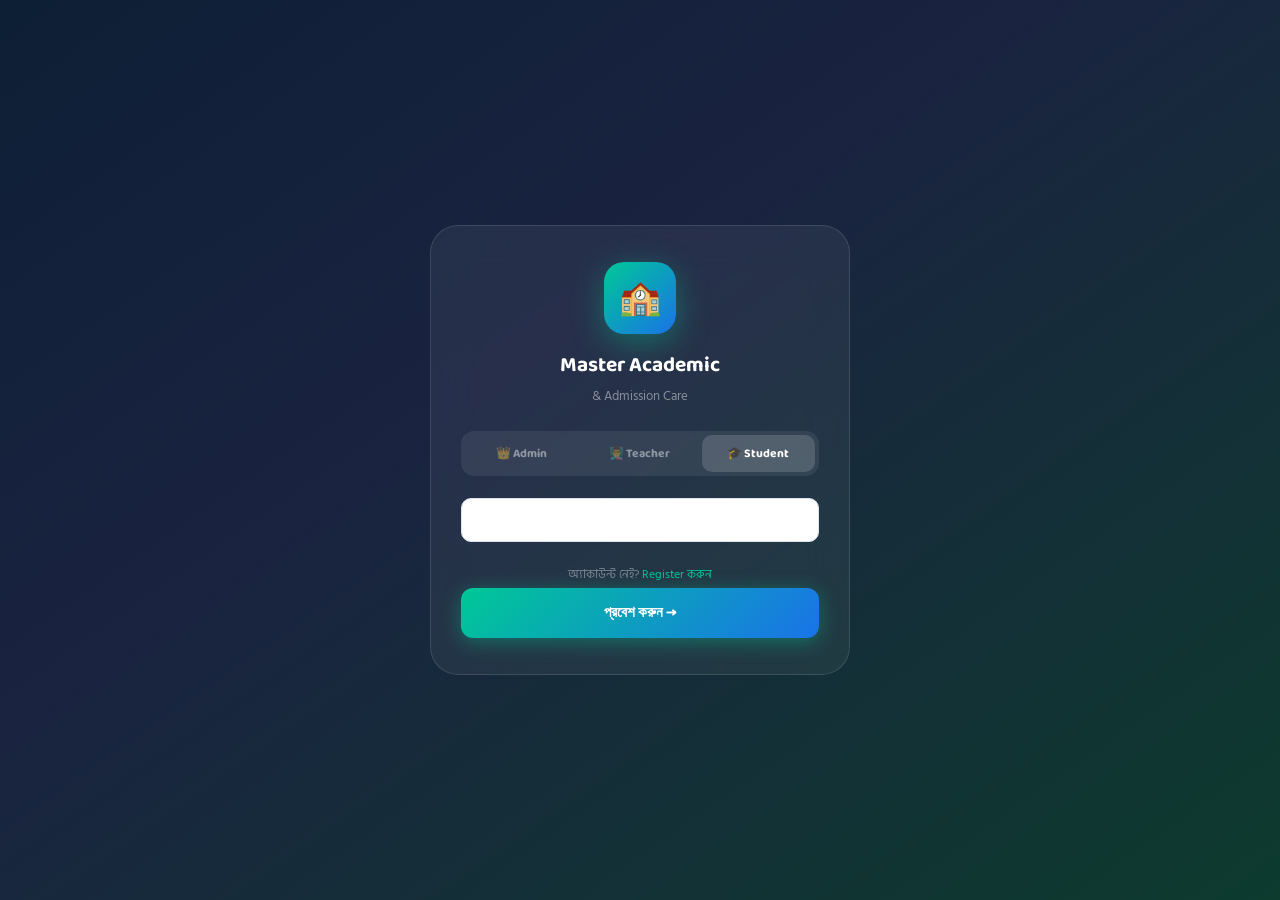
==== index-1.html @ 5a15e787 "style.css changes and update index.html" ====
<!DOCTYPE html>
<html lang="en">
<head>
<meta charset="UTF-8"/>
<meta name="viewport" content="width=device-width, initial-scale=1.0, viewport-fit=cover"/>
<title>Master Academic & Admission Care</title>

<!-- ── PWA / Android Notification Permissions ──────────────────────────── -->
<!-- manifest.json must declare: "permissions": ["notifications"] -->
<link rel="manifest" href="/manifest.json"/>

<!-- Android Chrome: treat as standalone app (enables full notification support) -->
<meta name="mobile-web-app-capable" content="yes"/>
<meta name="theme-color" content="#00c896"/>

<!-- iOS Safari PWA support -->
<meta name="apple-mobile-web-app-capable" content="yes"/>
<meta name="apple-mobile-web-app-status-bar-style" content="black-translucent"/>
<meta name="apple-mobile-web-app-title" content="Master Academic"/>
<link rel="apple-touch-icon" href="/icon-192.png"/>

<!-- Prevents Chrome on Android from throttling the SW / background tasks -->
<meta http-equiv="origin-trial" content=""/>

<!-- No referrer leakage on external links -->
<meta name="referrer" content="no-referrer-when-downgrade"/>

<!-- Fonts -->
<link href="https://fonts.googleapis.com/css2?family=Baloo+2:wght@400;600;700;800&family=Hind+Siliguri:wght@400;500;600;700&display=swap" rel="stylesheet"/>

<!-- Quiz System Libraries -->
<script defer src="https://cdn.jsdelivr.net/npm/tesseract.js@5/dist/tesseract.min.js"></script>
<script>
  // PDF.js — load on demand only when quiz OCR is triggered
  window._loadPDFjs = function(){
    if(window._pdfjsLoading || typeof pdfjsLib !== 'undefined') return;
    window._pdfjsLoading = true;
    const s = document.createElement('script');
    s.src = 'https://cdn.jsdelivr.net/npm/pdfjs-dist@3.11.174/build/pdf.min.js';
    s.onload = () => { pdfjsLib.GlobalWorkerOptions.workerSrc = 'https://cdn.jsdelivr.net/npm/pdfjs-dist@3.11.174/build/pdf.worker.min.js'; };
    document.head.appendChild(s);
  };
</script>

<!-- QR Scanner (jsQR) + QR Generator (qrcode.js) — deferred so they never block login render -->
<script>/* jsQR@1.4.0 inlined — no CDN needed */
/**
 * Minified by jsDelivr using Terser v5.37.0.
 * Original file: /npm/jsqr@1.4.0/dist/jsQR.js
 *
 * Do NOT use SRI with dynamically generated files! More information: https://www.jsdelivr.com/using-sri-with-dynamic-files
 */
!function(o,e){"object"==typeof exports&&"object"==typeof module?module.exports=e():"function"==typeof define&&define.amd?define([],e):"object"==typeof exports?exports.jsQR=e():o.jsQR=e()}("undefined"!=typeof self?self:this,(function(){return function(o){var e={};function r(t){if(e[t])return e[t].exports;var c=e[t]={i:t,l:!1,exports:{}};return o[t].call(c.exports,c,c.exports,r),c.l=!0,c.exports}return r.m=o,r.c=e,r.d=function(o,e,t){r.o(o,e)||Object.defineProperty(o,e,{configurable:!1,enumerable:!0,get:t})},r.n=function(o){var e=o&&o.__esModule?function(){return o.default}:function(){return o};return r.d(e,"a",e),e},r.o=function(o,e){return Object.prototype.hasOwnProperty.call(o,e)},r.p="",r(r.s=3)}([function(o,e,r){"use strict";Object.defineProperty(e,"__esModule",{value:!0});var t=function(){function o(o,e){this.width=e,this.height=o.length/e,this.data=o}return o.createEmpty=function(e,r){return new o(new Uint8ClampedArray(e*r),e)},o.prototype.get=function(o,e){return!(o<0||o>=this.width||e<0||e>=this.height)&&!!this.data[e*this.width+o]},o.prototype.set=function(o,e,r){this.data[e*this.width+o]=r?1:0},o.prototype.setRegion=function(o,e,r,t,c){for(var s=e;s<e+t;s++)for(var a=o;a<o+r;a++)this.set(a,s,!!c)},o}();e.BitMatrix=t},function(o,e,r){"use strict";Object.defineProperty(e,"__esModule",{value:!0});var t=r(2);e.addOrSubtractGF=function(o,e){return o^e};var c=function(){function o(o,e,r){this.primitive=o,this.size=e,this.generatorBase=r,this.expTable=new Array(this.size),this.logTable=new Array(this.size);for(var c=1,s=0;s<this.size;s++)this.expTable[s]=c,(c*=2)>=this.size&&(c=(c^this.primitive)&this.size-1);for(s=0;s<this.size-1;s++)this.logTable[this.expTable[s]]=s;this.zero=new t.default(this,Uint8ClampedArray.from([0])),this.one=new t.default(this,Uint8ClampedArray.from([1]))}return o.prototype.multiply=function(o,e){return 0===o||0===e?0:this.expTable[(this.logTable[o]+this.logTable[e])%(this.size-1)]},o.prototype.inverse=function(o){if(0===o)throw new Error("Can't invert 0");return this.expTable[this.size-this.logTable[o]-1]},o.prototype.buildMonomial=function(o,e){if(o<0)throw new Error("Invalid monomial degree less than 0");if(0===e)return this.zero;var r=new Uint8ClampedArray(o+1);return r[0]=e,new t.default(this,r)},o.prototype.log=function(o){if(0===o)throw new Error("Can't take log(0)");return this.logTable[o]},o.prototype.exp=function(o){return this.expTable[o]},o}();e.default=c},function(o,e,r){"use strict";Object.defineProperty(e,"__esModule",{value:!0});var t=r(1),c=function(){function o(o,e){if(0===e.length)throw new Error("No coefficients.");this.field=o;var r=e.length;if(r>1&&0===e[0]){for(var t=1;t<r&&0===e[t];)t++;if(t===r)this.coefficients=o.zero.coefficients;else{this.coefficients=new Uint8ClampedArray(r-t);for(var c=0;c<this.coefficients.length;c++)this.coefficients[c]=e[t+c]}}else this.coefficients=e}return o.prototype.degree=function(){return this.coefficients.length-1},o.prototype.isZero=function(){return 0===this.coefficients[0]},o.prototype.getCoefficient=function(o){return this.coefficients[this.coefficients.length-1-o]},o.prototype.addOrSubtract=function(e){var r;if(this.isZero())return e;if(e.isZero())return this;var c=this.coefficients,s=e.coefficients;c.length>s.length&&(c=(r=[s,c])[0],s=r[1]);for(var a=new Uint8ClampedArray(s.length),n=s.length-c.length,d=0;d<n;d++)a[d]=s[d];for(d=n;d<s.length;d++)a[d]=t.addOrSubtractGF(c[d-n],s[d]);return new o(this.field,a)},o.prototype.multiply=function(e){if(0===e)return this.field.zero;if(1===e)return this;for(var r=this.coefficients.length,t=new Uint8ClampedArray(r),c=0;c<r;c++)t[c]=this.field.multiply(this.coefficients[c],e);return new o(this.field,t)},o.prototype.multiplyPoly=function(e){if(this.isZero()||e.isZero())return this.field.zero;for(var r=this.coefficients,c=r.length,s=e.coefficients,a=s.length,n=new Uint8ClampedArray(c+a-1),d=0;d<c;d++)for(var l=r[d],i=0;i<a;i++)n[d+i]=t.addOrSubtractGF(n[d+i],this.field.multiply(l,s[i]));return new o(this.field,n)},o.prototype.multiplyByMonomial=function(e,r){if(e<0)throw new Error("Invalid degree less than 0");if(0===r)return this.field.zero;for(var t=this.coefficients.length,c=new Uint8ClampedArray(t+e),s=0;s<t;s++)c[s]=this.field.multiply(this.coefficients[s],r);return new o(this.field,c)},o.prototype.evaluateAt=function(o){var e=0;if(0===o)return this.getCoefficient(0);var r=this.coefficients.length;if(1===o)return this.coefficients.forEach((function(o){e=t.addOrSubtractGF(e,o)})),e;e=this.coefficients[0];for(var c=1;c<r;c++)e=t.addOrSubtractGF(this.field.multiply(o,e),this.coefficients[c]);return e},o}();e.default=c},function(o,e,r){"use strict";Object.defineProperty(e,"__esModule",{value:!0});var t=r(4),c=r(5),s=r(11),a=r(12);function n(o){var e=a.locate(o);if(!e)return null;for(var r=0,t=e;r<t.length;r++){var n=t[r],d=s.extract(o,n),l=c.decode(d.matrix);if(l)return{binaryData:l.bytes,data:l.text,chunks:l.chunks,version:l.version,location:{topRightCorner:d.mappingFunction(n.dimension,0),topLeftCorner:d.mappingFunction(0,0),bottomRightCorner:d.mappingFunction(n.dimension,n.dimension),bottomLeftCorner:d.mappingFunction(0,n.dimension),topRightFinderPattern:n.topRight,topLeftFinderPattern:n.topLeft,bottomLeftFinderPattern:n.bottomLeft,bottomRightAlignmentPattern:n.alignmentPattern}}}return null}var d={inversionAttempts:"attemptBoth"};function l(o,e,r,c){void 0===c&&(c={});var s=d;Object.keys(s||{}).forEach((function(o){s[o]=c[o]||s[o]}));var a="attemptBoth"===s.inversionAttempts||"invertFirst"===s.inversionAttempts,l="onlyInvert"===s.inversionAttempts||"invertFirst"===s.inversionAttempts,i=t.binarize(o,e,r,a),B=i.binarized,k=i.inverted,u=n(l?k:B);return u||"attemptBoth"!==s.inversionAttempts&&"invertFirst"!==s.inversionAttempts||(u=n(l?B:k)),u}l.default=l,e.default=l},function(o,e,r){"use strict";Object.defineProperty(e,"__esModule",{value:!0});var t=r(0);function c(o,e,r){return o<e?e:o>r?r:o}var s=function(){function o(o,e){this.width=o,this.data=new Uint8ClampedArray(o*e)}return o.prototype.get=function(o,e){return this.data[e*this.width+o]},o.prototype.set=function(o,e,r){this.data[e*this.width+o]=r},o}();e.binarize=function(o,e,r,a){if(o.length!==e*r*4)throw new Error("Malformed data passed to binarizer.");for(var n=new s(e,r),d=0;d<e;d++)for(var l=0;l<r;l++){var i=o[4*(l*e+d)+0],B=o[4*(l*e+d)+1],k=o[4*(l*e+d)+2];n.set(d,l,.2126*i+.7152*B+.0722*k)}for(var u=Math.ceil(e/8),C=Math.ceil(r/8),m=new s(u,C),f=0;f<C;f++)for(var w=0;w<u;w++){var P=0,v=1/0,h=0;for(l=0;l<8;l++)for(d=0;d<8;d++){var y=n.get(8*w+d,8*f+l);P+=y,v=Math.min(v,y),h=Math.max(h,y)}var p=P/Math.pow(8,2);if(h-v<=24&&(p=v/2,f>0&&w>0)){var b=(m.get(w,f-1)+2*m.get(w-1,f)+m.get(w-1,f-1))/4;v<b&&(p=b)}m.set(w,f,p)}var g=t.BitMatrix.createEmpty(e,r),x=null;for(a&&(x=t.BitMatrix.createEmpty(e,r)),f=0;f<C;f++)for(w=0;w<u;w++){for(var M=c(w,2,u-3),L=c(f,2,C-3),N=(P=0,-2);N<=2;N++)for(var I=-2;I<=2;I++)P+=m.get(M+N,L+I);var O=P/25;for(N=0;N<8;N++)for(I=0;I<8;I++){d=8*w+N,l=8*f+I;var z=n.get(d,l);g.set(d,l,z<=O),a&&x.set(d,l,!(z<=O))}}return a?{binarized:g,inverted:x}:{binarized:g}}},function(o,e,r){"use strict";Object.defineProperty(e,"__esModule",{value:!0});var t=r(0),c=r(6),s=r(9),a=r(10);function n(o,e){for(var r=o^e,t=0;r;)t++,r&=r-1;return t}function d(o,e){return e<<1|o}var l=[{bits:21522,formatInfo:{errorCorrectionLevel:1,dataMask:0}},{bits:20773,formatInfo:{errorCorrectionLevel:1,dataMask:1}},{bits:24188,formatInfo:{errorCorrectionLevel:1,dataMask:2}},{bits:23371,formatInfo:{errorCorrectionLevel:1,dataMask:3}},{bits:17913,formatInfo:{errorCorrectionLevel:1,dataMask:4}},{bits:16590,formatInfo:{errorCorrectionLevel:1,dataMask:5}},{bits:20375,formatInfo:{errorCorrectionLevel:1,dataMask:6}},{bits:19104,formatInfo:{errorCorrectionLevel:1,dataMask:7}},{bits:30660,formatInfo:{errorCorrectionLevel:0,dataMask:0}},{bits:29427,formatInfo:{errorCorrectionLevel:0,dataMask:1}},{bits:32170,formatInfo:{errorCorrectionLevel:0,dataMask:2}},{bits:30877,formatInfo:{errorCorrectionLevel:0,dataMask:3}},{bits:26159,formatInfo:{errorCorrectionLevel:0,dataMask:4}},{bits:25368,formatInfo:{errorCorrectionLevel:0,dataMask:5}},{bits:27713,formatInfo:{errorCorrectionLevel:0,dataMask:6}},{bits:26998,formatInfo:{errorCorrectionLevel:0,dataMask:7}},{bits:5769,formatInfo:{errorCorrectionLevel:3,dataMask:0}},{bits:5054,formatInfo:{errorCorrectionLevel:3,dataMask:1}},{bits:7399,formatInfo:{errorCorrectionLevel:3,dataMask:2}},{bits:6608,formatInfo:{errorCorrectionLevel:3,dataMask:3}},{bits:1890,formatInfo:{errorCorrectionLevel:3,dataMask:4}},{bits:597,formatInfo:{errorCorrectionLevel:3,dataMask:5}},{bits:3340,formatInfo:{errorCorrectionLevel:3,dataMask:6}},{bits:2107,formatInfo:{errorCorrectionLevel:3,dataMask:7}},{bits:13663,formatInfo:{errorCorrectionLevel:2,dataMask:0}},{bits:12392,formatInfo:{errorCorrectionLevel:2,dataMask:1}},{bits:16177,formatInfo:{errorCorrectionLevel:2,dataMask:2}},{bits:14854,formatInfo:{errorCorrectionLevel:2,dataMask:3}},{bits:9396,formatInfo:{errorCorrectionLevel:2,dataMask:4}},{bits:8579,formatInfo:{errorCorrectionLevel:2,dataMask:5}},{bits:11994,formatInfo:{errorCorrectionLevel:2,dataMask:6}},{bits:11245,formatInfo:{errorCorrectionLevel:2,dataMask:7}}],i=[function(o){return(o.y+o.x)%2==0},function(o){return o.y%2==0},function(o){return o.x%3==0},function(o){return(o.y+o.x)%3==0},function(o){return(Math.floor(o.y/2)+Math.floor(o.x/3))%2==0},function(o){return o.x*o.y%2+o.x*o.y%3==0},function(o){return(o.y*o.x%2+o.y*o.x%3)%2==0},function(o){return((o.y+o.x)%2+o.y*o.x%3)%2==0}];function B(o,e,r){for(var c=i[r.dataMask],s=o.height,a=function(o){var e=17+4*o.versionNumber,r=t.BitMatrix.createEmpty(e,e);r.setRegion(0,0,9,9,!0),r.setRegion(e-8,0,8,9,!0),r.setRegion(0,e-8,9,8,!0);for(var c=0,s=o.alignmentPatternCenters;c<s.length;c++)for(var a=s[c],n=0,d=o.alignmentPatternCenters;n<d.length;n++){var l=d[n];6===a&&6===l||6===a&&l===e-7||a===e-7&&6===l||r.setRegion(a-2,l-2,5,5,!0)}return r.setRegion(6,9,1,e-17,!0),r.setRegion(9,6,e-17,1,!0),o.versionNumber>6&&(r.setRegion(e-11,0,3,6,!0),r.setRegion(0,e-11,6,3,!0)),r}(e),n=[],l=0,B=0,k=!0,u=s-1;u>0;u-=2){6===u&&u--;for(var C=0;C<s;C++)for(var m=k?s-1-C:C,f=0;f<2;f++){var w=u-f;if(!a.get(w,m)){B++;var P=o.get(w,m);c({y:m,x:w})&&(P=!P),l=d(P,l),8===B&&(n.push(l),B=0,l=0)}}k=!k}return n}function k(o){var e=function(o){var e=o.height,r=Math.floor((e-17)/4);if(r<=6)return a.VERSIONS[r-1];for(var t=0,c=5;c>=0;c--)for(var s=e-9;s>=e-11;s--)t=d(o.get(s,c),t);var l=0;for(s=5;s>=0;s--)for(c=e-9;c>=e-11;c--)l=d(o.get(s,c),l);for(var i,B=1/0,k=0,u=a.VERSIONS;k<u.length;k++){var C=u[k];if(C.infoBits===t||C.infoBits===l)return C;var m=n(t,C.infoBits);m<B&&(i=C,B=m),(m=n(l,C.infoBits))<B&&(i=C,B=m)}return B<=3?i:void 0}(o);if(!e)return null;var r=function(o){for(var e=0,r=0;r<=8;r++)6!==r&&(e=d(o.get(r,8),e));for(var t=7;t>=0;t--)6!==t&&(e=d(o.get(8,t),e));var c=o.height,s=0;for(t=c-1;t>=c-7;t--)s=d(o.get(8,t),s);for(r=c-8;r<c;r++)s=d(o.get(r,8),s);for(var a=1/0,i=null,B=0,k=l;B<k.length;B++){var u=k[B],C=u.bits,m=u.formatInfo;if(C===e||C===s)return m;var f=n(e,C);f<a&&(i=m,a=f),e!==s&&(f=n(s,C))<a&&(i=m,a=f)}return a<=3?i:null}(o);if(!r)return null;var t=function(o,e,r){var t=e.errorCorrectionLevels[r],c=[],s=0;if(t.ecBlocks.forEach((function(o){for(var e=0;e<o.numBlocks;e++)c.push({numDataCodewords:o.dataCodewordsPerBlock,codewords:[]}),s+=o.dataCodewordsPerBlock+t.ecCodewordsPerBlock})),o.length<s)return null;o=o.slice(0,s);for(var a=t.ecBlocks[0].dataCodewordsPerBlock,n=0;n<a;n++)for(var d=0,l=c;d<l.length;d++)l[d].codewords.push(o.shift());if(t.ecBlocks.length>1){var i=t.ecBlocks[0].numBlocks,B=t.ecBlocks[1].numBlocks;for(n=0;n<B;n++)c[i+n].codewords.push(o.shift())}for(;o.length>0;)for(var k=0,u=c;k<u.length;k++)u[k].codewords.push(o.shift());return c}(B(o,e,r),e,r.errorCorrectionLevel);if(!t)return null;for(var i=t.reduce((function(o,e){return o+e.numDataCodewords}),0),k=new Uint8ClampedArray(i),u=0,C=0,m=t;C<m.length;C++){var f=m[C],w=s.decode(f.codewords,f.codewords.length-f.numDataCodewords);if(!w)return null;for(var P=0;P<f.numDataCodewords;P++)k[u++]=w[P]}try{return c.decode(k,e.versionNumber)}catch(o){return null}}e.decode=function(o){if(null==o)return null;var e=k(o);if(e)return e;for(var r=0;r<o.width;r++)for(var t=r+1;t<o.height;t++)o.get(r,t)!==o.get(t,r)&&(o.set(r,t,!o.get(r,t)),o.set(t,r,!o.get(t,r)));return k(o)}},function(o,e,r){"use strict";Object.defineProperty(e,"__esModule",{value:!0});var t,c,s=r(7),a=r(8);function n(o,e){for(var r=[],t="",c=[10,12,14][e],s=o.readBits(c);s>=3;){if((l=o.readBits(10))>=1e3)throw new Error("Invalid numeric value above 999");var a=Math.floor(l/100),n=Math.floor(l/10)%10,d=l%10;r.push(48+a,48+n,48+d),t+=a.toString()+n.toString()+d.toString(),s-=3}if(2===s){if((l=o.readBits(7))>=100)throw new Error("Invalid numeric value above 99");a=Math.floor(l/10),n=l%10;r.push(48+a,48+n),t+=a.toString()+n.toString()}else if(1===s){var l;if((l=o.readBits(4))>=10)throw new Error("Invalid numeric value above 9");r.push(48+l),t+=l.toString()}return{bytes:r,text:t}}!function(o){o.Numeric="numeric",o.Alphanumeric="alphanumeric",o.Byte="byte",o.Kanji="kanji",o.ECI="eci"}(t=e.Mode||(e.Mode={})),function(o){o[o.Terminator=0]="Terminator",o[o.Numeric=1]="Numeric",o[o.Alphanumeric=2]="Alphanumeric",o[o.Byte=4]="Byte",o[o.Kanji=8]="Kanji",o[o.ECI=7]="ECI"}(c||(c={}));var d=["0","1","2","3","4","5","6","7","8","9","A","B","C","D","E","F","G","H","I","J","K","L","M","N","O","P","Q","R","S","T","U","V","W","X","Y","Z"," ","$","%","*","+","-",".","/",":"];function l(o,e){for(var r=[],t="",c=[9,11,13][e],s=o.readBits(c);s>=2;){var a=o.readBits(11),n=Math.floor(a/45),l=a%45;r.push(d[n].charCodeAt(0),d[l].charCodeAt(0)),t+=d[n]+d[l],s-=2}if(1===s){n=o.readBits(6);r.push(d[n].charCodeAt(0)),t+=d[n]}return{bytes:r,text:t}}function i(o,e){for(var r=[],t="",c=[8,16,16][e],s=o.readBits(c),a=0;a<s;a++){var n=o.readBits(8);r.push(n)}try{t+=decodeURIComponent(r.map((function(o){return"%"+("0"+o.toString(16)).substr(-2)})).join(""))}catch(o){}return{bytes:r,text:t}}function B(o,e){for(var r=[],t="",c=[8,10,12][e],s=o.readBits(c),n=0;n<s;n++){var d=o.readBits(13),l=Math.floor(d/192)<<8|d%192;l+=l<7936?33088:49472,r.push(l>>8,255&l),t+=String.fromCharCode(a.shiftJISTable[l])}return{bytes:r,text:t}}e.decode=function(o,e){for(var r,a,d,k,u=new s.BitStream(o),C=e<=9?0:e<=26?1:2,m={text:"",bytes:[],chunks:[],version:e};u.available()>=4;){var f=u.readBits(4);if(f===c.Terminator)return m;if(f===c.ECI)0===u.readBits(1)?m.chunks.push({type:t.ECI,assignmentNumber:u.readBits(7)}):0===u.readBits(1)?m.chunks.push({type:t.ECI,assignmentNumber:u.readBits(14)}):0===u.readBits(1)?m.chunks.push({type:t.ECI,assignmentNumber:u.readBits(21)}):m.chunks.push({type:t.ECI,assignmentNumber:-1});else if(f===c.Numeric){var w=n(u,C);m.text+=w.text,(r=m.bytes).push.apply(r,w.bytes),m.chunks.push({type:t.Numeric,text:w.text})}else if(f===c.Alphanumeric){var P=l(u,C);m.text+=P.text,(a=m.bytes).push.apply(a,P.bytes),m.chunks.push({type:t.Alphanumeric,text:P.text})}else if(f===c.Byte){var v=i(u,C);m.text+=v.text,(d=m.bytes).push.apply(d,v.bytes),m.chunks.push({type:t.Byte,bytes:v.bytes,text:v.text})}else if(f===c.Kanji){var h=B(u,C);m.text+=h.text,(k=m.bytes).push.apply(k,h.bytes),m.chunks.push({type:t.Kanji,bytes:h.bytes,text:h.text})}}if(0===u.available()||0===u.readBits(u.available()))return m}},function(o,e,r){"use strict";Object.defineProperty(e,"__esModule",{value:!0});var t=function(){function o(o){this.byteOffset=0,this.bitOffset=0,this.bytes=o}return o.prototype.readBits=function(o){if(o<1||o>32||o>this.available())throw new Error("Cannot read "+o.toString()+" bits");var e=0;if(this.bitOffset>0){var r=8-this.bitOffset,t=o<r?o:r,c=255>>8-t<<(s=r-t);e=(this.bytes[this.byteOffset]&c)>>s,o-=t,this.bitOffset+=t,8===this.bitOffset&&(this.bitOffset=0,this.byteOffset++)}if(o>0){for(;o>=8;)e=e<<8|255&this.bytes[this.byteOffset],this.byteOffset++,o-=8;if(o>0){var s;c=255>>(s=8-o)<<s;e=e<<o|(this.bytes[this.byteOffset]&c)>>s,this.bitOffset+=o}}return e},o.prototype.available=function(){return 8*(this.bytes.length-this.byteOffset)-this.bitOffset},o}();e.BitStream=t},function(o,e,r){"use strict";Object.defineProperty(e,"__esModule",{value:!0}),e.shiftJISTable={32:32,33:33,34:34,35:35,36:36,37:37,38:38,39:39,40:40,41:41,42:42,43:43,44:44,45:45,46:46,47:47,48:48,49:49,50:50,51:51,52:52,53:53,54:54,55:55,56:56,57:57,58:58,59:59,60:60,61:61,62:62,63:63,64:64,65:65,66:66,67:67,68:68,69:69,70:70,71:71,72:72,73:73,74:74,75:75,76:76,77:77,78:78,79:79,80:80,81:81,82:82,83:83,84:84,85:85,86:86,87:87,88:88,89:89,90:90,91:91,92:165,93:93,94:94,95:95,96:96,97:97,98:98,99:99,100:100,101:101,102:102,103:103,104:104,105:105,106:106,107:107,108:108,109:109,110:110,111:111,112:112,113:113,114:114,115:115,116:116,117:117,118:118,119:119,120:120,121:121,122:122,123:123,124:124,125:125,126:8254,33088:12288,33089:12289,33090:12290,33091:65292,33092:65294,33093:12539,33094:65306,33095:65307,33096:65311,33097:65281,33098:12443,33099:12444,33100:180,33101:65344,33102:168,33103:65342,33104:65507,33105:65343,33106:12541,33107:12542,33108:12445,33109:12446,33110:12291,33111:20189,33112:12293,33113:12294,33114:12295,33115:12540,33116:8213,33117:8208,33118:65295,33119:92,33120:12316,33121:8214,33122:65372,33123:8230,33124:8229,33125:8216,33126:8217,33127:8220,33128:8221,33129:65288,33130:65289,33131:12308,33132:12309,33133:65339,33134:65341,33135:65371,33136:65373,33137:12296,33138:12297,33139:12298,33140:12299,33141:12300,33142:12301,33143:12302,33144:12303,33145:12304,33146:12305,33147:65291,33148:8722,33149:177,33150:215,33152:247,33153:65309,33154:8800,33155:65308,33156:65310,33157:8806,33158:8807,33159:8734,33160:8756,33161:9794,33162:9792,33163:176,33164:8242,33165:8243,33166:8451,33167:65509,33168:65284,33169:162,33170:163,33171:65285,33172:65283,33173:65286,33174:65290,33175:65312,33176:167,33177:9734,33178:9733,33179:9675,33180:9679,33181:9678,33182:9671,33183:9670,33184:9633,33185:9632,33186:9651,33187:9650,33188:9661,33189:9660,33190:8251,33191:12306,33192:8594,33193:8592,33194:8593,33195:8595,33196:12307,33208:8712,33209:8715,33210:8838,33211:8839,33212:8834,33213:8835,33214:8746,33215:8745,33224:8743,33225:8744,33226:172,33227:8658,33228:8660,33229:8704,33230:8707,33242:8736,33243:8869,33244:8978,33245:8706,33246:8711,33247:8801,33248:8786,33249:8810,33250:8811,33251:8730,33252:8765,33253:8733,33254:8757,33255:8747,33256:8748,33264:8491,33265:8240,33266:9839,33267:9837,33268:9834,33269:8224,33270:8225,33271:182,33276:9711,33359:65296,33360:65297,33361:65298,33362:65299,33363:65300,33364:65301,33365:65302,33366:65303,33367:65304,33368:65305,33376:65313,33377:65314,33378:65315,33379:65316,33380:65317,33381:65318,33382:65319,33383:65320,33384:65321,33385:65322,33386:65323,33387:65324,33388:65325,33389:65326,33390:65327,33391:65328,33392:65329,33393:65330,33394:65331,33395:65332,33396:65333,33397:65334,33398:65335,33399:65336,33400:65337,33401:65338,33409:65345,33410:65346,33411:65347,33412:65348,33413:65349,33414:65350,33415:65351,33416:65352,33417:65353,33418:65354,33419:65355,33420:65356,33421:65357,33422:65358,33423:65359,33424:65360,33425:65361,33426:65362,33427:65363,33428:65364,33429:65365,33430:65366,33431:65367,33432:65368,33433:65369,33434:65370,33439:12353,33440:12354,33441:12355,33442:12356,33443:12357,33444:12358,33445:12359,33446:12360,33447:12361,33448:12362,33449:12363,33450:12364,33451:12365,33452:12366,33453:12367,33454:12368,33455:12369,33456:12370,33457:12371,33458:12372,33459:12373,33460:12374,33461:12375,33462:12376,33463:12377,33464:12378,33465:12379,33466:12380,33467:12381,33468:12382,33469:12383,33470:12384,33471:12385,33472:12386,33473:12387,33474:12388,33475:12389,33476:12390,33477:12391,33478:12392,33479:12393,33480:12394,33481:12395,33482:12396,33483:12397,33484:12398,33485:12399,33486:12400,33487:12401,33488:12402,33489:12403,33490:12404,33491:12405,33492:12406,33493:12407,33494:12408,33495:12409,33496:12410,33497:12411,33498:12412,33499:12413,33500:12414,33501:12415,33502:12416,33503:12417,33504:12418,33505:12419,33506:12420,33507:12421,33508:12422,33509:12423,33510:12424,33511:12425,33512:12426,33513:12427,33514:12428,33515:12429,33516:12430,33517:12431,33518:12432,33519:12433,33520:12434,33521:12435,33600:12449,33601:12450,33602:12451,33603:12452,33604:12453,33605:12454,33606:12455,33607:12456,33608:12457,33609:12458,33610:12459,33611:12460,33612:12461,33613:12462,33614:12463,33615:12464,33616:12465,33617:12466,33618:12467,33619:12468,33620:12469,33621:12470,33622:12471,33623:12472,33624:12473,33625:12474,33626:12475,33627:12476,33628:12477,33629:12478,33630:12479,33631:12480,33632:12481,33633:12482,33634:12483,33635:12484,33636:12485,33637:12486,33638:12487,33639:12488,33640:12489,33641:12490,33642:12491,33643:12492,33644:12493,33645:12494,33646:12495,33647:12496,33648:12497,33649:12498,33650:12499,33651:12500,33652:12501,33653:12502,33654:12503,33655:12504,33656:12505,33657:12506,33658:12507,33659:12508,33660:12509,33661:12510,33662:12511,33664:12512,33665:12513,33666:12514,33667:12515,33668:12516,33669:12517,33670:12518,33671:12519,33672:12520,33673:12521,33674:12522,33675:12523,33676:12524,33677:12525,33678:12526,33679:12527,33680:12528,33681:12529,33682:12530,33683:12531,33684:12532,33685:12533,33686:12534,33695:913,33696:914,33697:915,33698:916,33699:917,33700:918,33701:919,33702:920,33703:921,33704:922,33705:923,33706:924,33707:925,33708:926,33709:927,33710:928,33711:929,33712:931,33713:932,33714:933,33715:934,33716:935,33717:936,33718:937,33727:945,33728:946,33729:947,33730:948,33731:949,33732:950,33733:951,33734:952,33735:953,33736:954,33737:955,33738:956,33739:957,33740:958,33741:959,33742:960,33743:961,33744:963,33745:964,33746:965,33747:966,33748:967,33749:968,33750:969,33856:1040,33857:1041,33858:1042,33859:1043,33860:1044,33861:1045,33862:1025,33863:1046,33864:1047,33865:1048,33866:1049,33867:1050,33868:1051,33869:1052,33870:1053,33871:1054,33872:1055,33873:1056,33874:1057,33875:1058,33876:1059,33877:1060,33878:1061,33879:1062,33880:1063,33881:1064,33882:1065,33883:1066,33884:1067,33885:1068,33886:1069,33887:1070,33888:1071,33904:1072,33905:1073,33906:1074,33907:1075,33908:1076,33909:1077,33910:1105,33911:1078,33912:1079,33913:1080,33914:1081,33915:1082,33916:1083,33917:1084,33918:1085,33920:1086,33921:1087,33922:1088,33923:1089,33924:1090,33925:1091,33926:1092,33927:1093,33928:1094,33929:1095,33930:1096,33931:1097,33932:1098,33933:1099,33934:1100,33935:1101,33936:1102,33937:1103,33951:9472,33952:9474,33953:9484,33954:9488,33955:9496,33956:9492,33957:9500,33958:9516,33959:9508,33960:9524,33961:9532,33962:9473,33963:9475,33964:9487,33965:9491,33966:9499,33967:9495,33968:9507,33969:9523,33970:9515,33971:9531,33972:9547,33973:9504,33974:9519,33975:9512,33976:9527,33977:9535,33978:9501,33979:9520,33980:9509,33981:9528,33982:9538,34975:20124,34976:21782,34977:23043,34978:38463,34979:21696,34980:24859,34981:25384,34982:23030,34983:36898,34984:33909,34985:33564,34986:31312,34987:24746,34988:25569,34989:28197,34990:26093,34991:33894,34992:33446,34993:39925,34994:26771,34995:22311,34996:26017,34997:25201,34998:23451,34999:22992,35e3:34427,35001:39156,35002:32098,35003:32190,35004:39822,35005:25110,35006:31903,35007:34999,35008:23433,35009:24245,35010:25353,35011:26263,35012:26696,35013:38343,35014:38797,35015:26447,35016:20197,35017:20234,35018:20301,35019:20381,35020:20553,35021:22258,35022:22839,35023:22996,35024:23041,35025:23561,35026:24799,35027:24847,35028:24944,35029:26131,35030:26885,35031:28858,35032:30031,35033:30064,35034:31227,35035:32173,35036:32239,35037:32963,35038:33806,35039:34915,35040:35586,35041:36949,35042:36986,35043:21307,35044:20117,35045:20133,35046:22495,35047:32946,35048:37057,35049:30959,35050:19968,35051:22769,35052:28322,35053:36920,35054:31282,35055:33576,35056:33419,35057:39983,35058:20801,35059:21360,35060:21693,35061:21729,35062:22240,35063:23035,35064:24341,35065:39154,35066:28139,35067:32996,35068:34093,35136:38498,35137:38512,35138:38560,35139:38907,35140:21515,35141:21491,35142:23431,35143:28879,35144:32701,35145:36802,35146:38632,35147:21359,35148:40284,35149:31418,35150:19985,35151:30867,35152:33276,35153:28198,35154:22040,35155:21764,35156:27421,35157:34074,35158:39995,35159:23013,35160:21417,35161:28006,35162:29916,35163:38287,35164:22082,35165:20113,35166:36939,35167:38642,35168:33615,35169:39180,35170:21473,35171:21942,35172:23344,35173:24433,35174:26144,35175:26355,35176:26628,35177:27704,35178:27891,35179:27945,35180:29787,35181:30408,35182:31310,35183:38964,35184:33521,35185:34907,35186:35424,35187:37613,35188:28082,35189:30123,35190:30410,35191:39365,35192:24742,35193:35585,35194:36234,35195:38322,35196:27022,35197:21421,35198:20870,35200:22290,35201:22576,35202:22852,35203:23476,35204:24310,35205:24616,35206:25513,35207:25588,35208:27839,35209:28436,35210:28814,35211:28948,35212:29017,35213:29141,35214:29503,35215:32257,35216:33398,35217:33489,35218:34199,35219:36960,35220:37467,35221:40219,35222:22633,35223:26044,35224:27738,35225:29989,35226:20985,35227:22830,35228:22885,35229:24448,35230:24540,35231:25276,35232:26106,35233:27178,35234:27431,35235:27572,35236:29579,35237:32705,35238:35158,35239:40236,35240:40206,35241:40644,35242:23713,35243:27798,35244:33659,35245:20740,35246:23627,35247:25014,35248:33222,35249:26742,35250:29281,35251:20057,35252:20474,35253:21368,35254:24681,35255:28201,35256:31311,35257:38899,35258:19979,35259:21270,35260:20206,35261:20309,35262:20285,35263:20385,35264:20339,35265:21152,35266:21487,35267:22025,35268:22799,35269:23233,35270:23478,35271:23521,35272:31185,35273:26247,35274:26524,35275:26550,35276:27468,35277:27827,35278:28779,35279:29634,35280:31117,35281:31166,35282:31292,35283:31623,35284:33457,35285:33499,35286:33540,35287:33655,35288:33775,35289:33747,35290:34662,35291:35506,35292:22057,35293:36008,35294:36838,35295:36942,35296:38686,35297:34442,35298:20420,35299:23784,35300:25105,35301:29273,35302:30011,35303:33253,35304:33469,35305:34558,35306:36032,35307:38597,35308:39187,35309:39381,35310:20171,35311:20250,35312:35299,35313:22238,35314:22602,35315:22730,35316:24315,35317:24555,35318:24618,35319:24724,35320:24674,35321:25040,35322:25106,35323:25296,35324:25913,35392:39745,35393:26214,35394:26800,35395:28023,35396:28784,35397:30028,35398:30342,35399:32117,35400:33445,35401:34809,35402:38283,35403:38542,35404:35997,35405:20977,35406:21182,35407:22806,35408:21683,35409:23475,35410:23830,35411:24936,35412:27010,35413:28079,35414:30861,35415:33995,35416:34903,35417:35442,35418:37799,35419:39608,35420:28012,35421:39336,35422:34521,35423:22435,35424:26623,35425:34510,35426:37390,35427:21123,35428:22151,35429:21508,35430:24275,35431:25313,35432:25785,35433:26684,35434:26680,35435:27579,35436:29554,35437:30906,35438:31339,35439:35226,35440:35282,35441:36203,35442:36611,35443:37101,35444:38307,35445:38548,35446:38761,35447:23398,35448:23731,35449:27005,35450:38989,35451:38990,35452:25499,35453:31520,35454:27179,35456:27263,35457:26806,35458:39949,35459:28511,35460:21106,35461:21917,35462:24688,35463:25324,35464:27963,35465:28167,35466:28369,35467:33883,35468:35088,35469:36676,35470:19988,35471:39993,35472:21494,35473:26907,35474:27194,35475:38788,35476:26666,35477:20828,35478:31427,35479:33970,35480:37340,35481:37772,35482:22107,35483:40232,35484:26658,35485:33541,35486:33841,35487:31909,35488:21e3,35489:33477,35490:29926,35491:20094,35492:20355,35493:20896,35494:23506,35495:21002,35496:21208,35497:21223,35498:24059,35499:21914,35500:22570,35501:23014,35502:23436,35503:23448,35504:23515,35505:24178,35506:24185,35507:24739,35508:24863,35509:24931,35510:25022,35511:25563,35512:25954,35513:26577,35514:26707,35515:26874,35516:27454,35517:27475,35518:27735,35519:28450,35520:28567,35521:28485,35522:29872,35523:29976,35524:30435,35525:30475,35526:31487,35527:31649,35528:31777,35529:32233,35530:32566,35531:32752,35532:32925,35533:33382,35534:33694,35535:35251,35536:35532,35537:36011,35538:36996,35539:37969,35540:38291,35541:38289,35542:38306,35543:38501,35544:38867,35545:39208,35546:33304,35547:20024,35548:21547,35549:23736,35550:24012,35551:29609,35552:30284,35553:30524,35554:23721,35555:32747,35556:36107,35557:38593,35558:38929,35559:38996,35560:39e3,35561:20225,35562:20238,35563:21361,35564:21916,35565:22120,35566:22522,35567:22855,35568:23305,35569:23492,35570:23696,35571:24076,35572:24190,35573:24524,35574:25582,35575:26426,35576:26071,35577:26082,35578:26399,35579:26827,35580:26820,35648:27231,35649:24112,35650:27589,35651:27671,35652:27773,35653:30079,35654:31048,35655:23395,35656:31232,35657:32e3,35658:24509,35659:35215,35660:35352,35661:36020,35662:36215,35663:36556,35664:36637,35665:39138,35666:39438,35667:39740,35668:20096,35669:20605,35670:20736,35671:22931,35672:23452,35673:25135,35674:25216,35675:25836,35676:27450,35677:29344,35678:30097,35679:31047,35680:32681,35681:34811,35682:35516,35683:35696,35684:25516,35685:33738,35686:38816,35687:21513,35688:21507,35689:21931,35690:26708,35691:27224,35692:35440,35693:30759,35694:26485,35695:40653,35696:21364,35697:23458,35698:33050,35699:34384,35700:36870,35701:19992,35702:20037,35703:20167,35704:20241,35705:21450,35706:21560,35707:23470,35708:24339,35709:24613,35710:25937,35712:26429,35713:27714,35714:27762,35715:27875,35716:28792,35717:29699,35718:31350,35719:31406,35720:31496,35721:32026,35722:31998,35723:32102,35724:26087,35725:29275,35726:21435,35727:23621,35728:24040,35729:25298,35730:25312,35731:25369,35732:28192,35733:34394,35734:35377,35735:36317,35736:37624,35737:28417,35738:31142,35739:39770,35740:20136,35741:20139,35742:20140,35743:20379,35744:20384,35745:20689,35746:20807,35747:31478,35748:20849,35749:20982,35750:21332,35751:21281,35752:21375,35753:21483,35754:21932,35755:22659,35756:23777,35757:24375,35758:24394,35759:24623,35760:24656,35761:24685,35762:25375,35763:25945,35764:27211,35765:27841,35766:29378,35767:29421,35768:30703,35769:33016,35770:33029,35771:33288,35772:34126,35773:37111,35774:37857,35775:38911,35776:39255,35777:39514,35778:20208,35779:20957,35780:23597,35781:26241,35782:26989,35783:23616,35784:26354,35785:26997,35786:29577,35787:26704,35788:31873,35789:20677,35790:21220,35791:22343,35792:24062,35793:37670,35794:26020,35795:27427,35796:27453,35797:29748,35798:31105,35799:31165,35800:31563,35801:32202,35802:33465,35803:33740,35804:34943,35805:35167,35806:35641,35807:36817,35808:37329,35809:21535,35810:37504,35811:20061,35812:20534,35813:21477,35814:21306,35815:29399,35816:29590,35817:30697,35818:33510,35819:36527,35820:39366,35821:39368,35822:39378,35823:20855,35824:24858,35825:34398,35826:21936,35827:31354,35828:20598,35829:23507,35830:36935,35831:38533,35832:20018,35833:27355,35834:37351,35835:23633,35836:23624,35904:25496,35905:31391,35906:27795,35907:38772,35908:36705,35909:31402,35910:29066,35911:38536,35912:31874,35913:26647,35914:32368,35915:26705,35916:37740,35917:21234,35918:21531,35919:34219,35920:35347,35921:32676,35922:36557,35923:37089,35924:21350,35925:34952,35926:31041,35927:20418,35928:20670,35929:21009,35930:20804,35931:21843,35932:22317,35933:29674,35934:22411,35935:22865,35936:24418,35937:24452,35938:24693,35939:24950,35940:24935,35941:25001,35942:25522,35943:25658,35944:25964,35945:26223,35946:26690,35947:28179,35948:30054,35949:31293,35950:31995,35951:32076,35952:32153,35953:32331,35954:32619,35955:33550,35956:33610,35957:34509,35958:35336,35959:35427,35960:35686,35961:36605,35962:38938,35963:40335,35964:33464,35965:36814,35966:39912,35968:21127,35969:25119,35970:25731,35971:28608,35972:38553,35973:26689,35974:20625,35975:27424,35976:27770,35977:28500,35978:31348,35979:32080,35980:34880,35981:35363,35982:26376,35983:20214,35984:20537,35985:20518,35986:20581,35987:20860,35988:21048,35989:21091,35990:21927,35991:22287,35992:22533,35993:23244,35994:24314,35995:25010,35996:25080,35997:25331,35998:25458,35999:26908,36e3:27177,36001:29309,36002:29356,36003:29486,36004:30740,36005:30831,36006:32121,36007:30476,36008:32937,36009:35211,36010:35609,36011:36066,36012:36562,36013:36963,36014:37749,36015:38522,36016:38997,36017:39443,36018:40568,36019:20803,36020:21407,36021:21427,36022:24187,36023:24358,36024:28187,36025:28304,36026:29572,36027:29694,36028:32067,36029:33335,36030:35328,36031:35578,36032:38480,36033:20046,36034:20491,36035:21476,36036:21628,36037:22266,36038:22993,36039:23396,36040:24049,36041:24235,36042:24359,36043:25144,36044:25925,36045:26543,36046:28246,36047:29392,36048:31946,36049:34996,36050:32929,36051:32993,36052:33776,36053:34382,36054:35463,36055:36328,36056:37431,36057:38599,36058:39015,36059:40723,36060:20116,36061:20114,36062:20237,36063:21320,36064:21577,36065:21566,36066:23087,36067:24460,36068:24481,36069:24735,36070:26791,36071:27278,36072:29786,36073:30849,36074:35486,36075:35492,36076:35703,36077:37264,36078:20062,36079:39881,36080:20132,36081:20348,36082:20399,36083:20505,36084:20502,36085:20809,36086:20844,36087:21151,36088:21177,36089:21246,36090:21402,36091:21475,36092:21521,36160:21518,36161:21897,36162:22353,36163:22434,36164:22909,36165:23380,36166:23389,36167:23439,36168:24037,36169:24039,36170:24055,36171:24184,36172:24195,36173:24218,36174:24247,36175:24344,36176:24658,36177:24908,36178:25239,36179:25304,36180:25511,36181:25915,36182:26114,36183:26179,36184:26356,36185:26477,36186:26657,36187:26775,36188:27083,36189:27743,36190:27946,36191:28009,36192:28207,36193:28317,36194:30002,36195:30343,36196:30828,36197:31295,36198:31968,36199:32005,36200:32024,36201:32094,36202:32177,36203:32789,36204:32771,36205:32943,36206:32945,36207:33108,36208:33167,36209:33322,36210:33618,36211:34892,36212:34913,36213:35611,36214:36002,36215:36092,36216:37066,36217:37237,36218:37489,36219:30783,36220:37628,36221:38308,36222:38477,36224:38917,36225:39321,36226:39640,36227:40251,36228:21083,36229:21163,36230:21495,36231:21512,36232:22741,36233:25335,36234:28640,36235:35946,36236:36703,36237:40633,36238:20811,36239:21051,36240:21578,36241:22269,36242:31296,36243:37239,36244:40288,36245:40658,36246:29508,36247:28425,36248:33136,36249:29969,36250:24573,36251:24794,36252:39592,36253:29403,36254:36796,36255:27492,36256:38915,36257:20170,36258:22256,36259:22372,36260:22718,36261:23130,36262:24680,36263:25031,36264:26127,36265:26118,36266:26681,36267:26801,36268:28151,36269:30165,36270:32058,36271:33390,36272:39746,36273:20123,36274:20304,36275:21449,36276:21766,36277:23919,36278:24038,36279:24046,36280:26619,36281:27801,36282:29811,36283:30722,36284:35408,36285:37782,36286:35039,36287:22352,36288:24231,36289:25387,36290:20661,36291:20652,36292:20877,36293:26368,36294:21705,36295:22622,36296:22971,36297:23472,36298:24425,36299:25165,36300:25505,36301:26685,36302:27507,36303:28168,36304:28797,36305:37319,36306:29312,36307:30741,36308:30758,36309:31085,36310:25998,36311:32048,36312:33756,36313:35009,36314:36617,36315:38555,36316:21092,36317:22312,36318:26448,36319:32618,36320:36001,36321:20916,36322:22338,36323:38442,36324:22586,36325:27018,36326:32948,36327:21682,36328:23822,36329:22524,36330:30869,36331:40442,36332:20316,36333:21066,36334:21643,36335:25662,36336:26152,36337:26388,36338:26613,36339:31364,36340:31574,36341:32034,36342:37679,36343:26716,36344:39853,36345:31545,36346:21273,36347:20874,36348:21047,36416:23519,36417:25334,36418:25774,36419:25830,36420:26413,36421:27578,36422:34217,36423:38609,36424:30352,36425:39894,36426:25420,36427:37638,36428:39851,36429:30399,36430:26194,36431:19977,36432:20632,36433:21442,36434:23665,36435:24808,36436:25746,36437:25955,36438:26719,36439:29158,36440:29642,36441:29987,36442:31639,36443:32386,36444:34453,36445:35715,36446:36059,36447:37240,36448:39184,36449:26028,36450:26283,36451:27531,36452:20181,36453:20180,36454:20282,36455:20351,36456:21050,36457:21496,36458:21490,36459:21987,36460:22235,36461:22763,36462:22987,36463:22985,36464:23039,36465:23376,36466:23629,36467:24066,36468:24107,36469:24535,36470:24605,36471:25351,36472:25903,36473:23388,36474:26031,36475:26045,36476:26088,36477:26525,36478:27490,36480:27515,36481:27663,36482:29509,36483:31049,36484:31169,36485:31992,36486:32025,36487:32043,36488:32930,36489:33026,36490:33267,36491:35222,36492:35422,36493:35433,36494:35430,36495:35468,36496:35566,36497:36039,36498:36060,36499:38604,36500:39164,36501:27503,36502:20107,36503:20284,36504:20365,36505:20816,36506:23383,36507:23546,36508:24904,36509:25345,36510:26178,36511:27425,36512:28363,36513:27835,36514:29246,36515:29885,36516:30164,36517:30913,36518:31034,36519:32780,36520:32819,36521:33258,36522:33940,36523:36766,36524:27728,36525:40575,36526:24335,36527:35672,36528:40235,36529:31482,36530:36600,36531:23437,36532:38635,36533:19971,36534:21489,36535:22519,36536:22833,36537:23241,36538:23460,36539:24713,36540:28287,36541:28422,36542:30142,36543:36074,36544:23455,36545:34048,36546:31712,36547:20594,36548:26612,36549:33437,36550:23649,36551:34122,36552:32286,36553:33294,36554:20889,36555:23556,36556:25448,36557:36198,36558:26012,36559:29038,36560:31038,36561:32023,36562:32773,36563:35613,36564:36554,36565:36974,36566:34503,36567:37034,36568:20511,36569:21242,36570:23610,36571:26451,36572:28796,36573:29237,36574:37196,36575:37320,36576:37675,36577:33509,36578:23490,36579:24369,36580:24825,36581:20027,36582:21462,36583:23432,36584:25163,36585:26417,36586:27530,36587:29417,36588:29664,36589:31278,36590:33131,36591:36259,36592:37202,36593:39318,36594:20754,36595:21463,36596:21610,36597:23551,36598:25480,36599:27193,36600:32172,36601:38656,36602:22234,36603:21454,36604:21608,36672:23447,36673:23601,36674:24030,36675:20462,36676:24833,36677:25342,36678:27954,36679:31168,36680:31179,36681:32066,36682:32333,36683:32722,36684:33261,36685:33311,36686:33936,36687:34886,36688:35186,36689:35728,36690:36468,36691:36655,36692:36913,36693:37195,36694:37228,36695:38598,36696:37276,36697:20160,36698:20303,36699:20805,36700:21313,36701:24467,36702:25102,36703:26580,36704:27713,36705:28171,36706:29539,36707:32294,36708:37325,36709:37507,36710:21460,36711:22809,36712:23487,36713:28113,36714:31069,36715:32302,36716:31899,36717:22654,36718:29087,36719:20986,36720:34899,36721:36848,36722:20426,36723:23803,36724:26149,36725:30636,36726:31459,36727:33308,36728:39423,36729:20934,36730:24490,36731:26092,36732:26991,36733:27529,36734:28147,36736:28310,36737:28516,36738:30462,36739:32020,36740:24033,36741:36981,36742:37255,36743:38918,36744:20966,36745:21021,36746:25152,36747:26257,36748:26329,36749:28186,36750:24246,36751:32210,36752:32626,36753:26360,36754:34223,36755:34295,36756:35576,36757:21161,36758:21465,36759:22899,36760:24207,36761:24464,36762:24661,36763:37604,36764:38500,36765:20663,36766:20767,36767:21213,36768:21280,36769:21319,36770:21484,36771:21736,36772:21830,36773:21809,36774:22039,36775:22888,36776:22974,36777:23100,36778:23477,36779:23558,36780:23567,36781:23569,36782:23578,36783:24196,36784:24202,36785:24288,36786:24432,36787:25215,36788:25220,36789:25307,36790:25484,36791:25463,36792:26119,36793:26124,36794:26157,36795:26230,36796:26494,36797:26786,36798:27167,36799:27189,36800:27836,36801:28040,36802:28169,36803:28248,36804:28988,36805:28966,36806:29031,36807:30151,36808:30465,36809:30813,36810:30977,36811:31077,36812:31216,36813:31456,36814:31505,36815:31911,36816:32057,36817:32918,36818:33750,36819:33931,36820:34121,36821:34909,36822:35059,36823:35359,36824:35388,36825:35412,36826:35443,36827:35937,36828:36062,36829:37284,36830:37478,36831:37758,36832:37912,36833:38556,36834:38808,36835:19978,36836:19976,36837:19998,36838:20055,36839:20887,36840:21104,36841:22478,36842:22580,36843:22732,36844:23330,36845:24120,36846:24773,36847:25854,36848:26465,36849:26454,36850:27972,36851:29366,36852:30067,36853:31331,36854:33976,36855:35698,36856:37304,36857:37664,36858:22065,36859:22516,36860:39166,36928:25325,36929:26893,36930:27542,36931:29165,36932:32340,36933:32887,36934:33394,36935:35302,36936:39135,36937:34645,36938:36785,36939:23611,36940:20280,36941:20449,36942:20405,36943:21767,36944:23072,36945:23517,36946:23529,36947:24515,36948:24910,36949:25391,36950:26032,36951:26187,36952:26862,36953:27035,36954:28024,36955:28145,36956:30003,36957:30137,36958:30495,36959:31070,36960:31206,36961:32051,36962:33251,36963:33455,36964:34218,36965:35242,36966:35386,36967:36523,36968:36763,36969:36914,36970:37341,36971:38663,36972:20154,36973:20161,36974:20995,36975:22645,36976:22764,36977:23563,36978:29978,36979:23613,36980:33102,36981:35338,36982:36805,36983:38499,36984:38765,36985:31525,36986:35535,36987:38920,36988:37218,36989:22259,36990:21416,36992:36887,36993:21561,36994:22402,36995:24101,36996:25512,36997:27700,36998:28810,36999:30561,37e3:31883,37001:32736,37002:34928,37003:36930,37004:37204,37005:37648,37006:37656,37007:38543,37008:29790,37009:39620,37010:23815,37011:23913,37012:25968,37013:26530,37014:36264,37015:38619,37016:25454,37017:26441,37018:26905,37019:33733,37020:38935,37021:38592,37022:35070,37023:28548,37024:25722,37025:23544,37026:19990,37027:28716,37028:30045,37029:26159,37030:20932,37031:21046,37032:21218,37033:22995,37034:24449,37035:24615,37036:25104,37037:25919,37038:25972,37039:26143,37040:26228,37041:26866,37042:26646,37043:27491,37044:28165,37045:29298,37046:29983,37047:30427,37048:31934,37049:32854,37050:22768,37051:35069,37052:35199,37053:35488,37054:35475,37055:35531,37056:36893,37057:37266,37058:38738,37059:38745,37060:25993,37061:31246,37062:33030,37063:38587,37064:24109,37065:24796,37066:25114,37067:26021,37068:26132,37069:26512,37070:30707,37071:31309,37072:31821,37073:32318,37074:33034,37075:36012,37076:36196,37077:36321,37078:36447,37079:30889,37080:20999,37081:25305,37082:25509,37083:25666,37084:25240,37085:35373,37086:31363,37087:31680,37088:35500,37089:38634,37090:32118,37091:33292,37092:34633,37093:20185,37094:20808,37095:21315,37096:21344,37097:23459,37098:23554,37099:23574,37100:24029,37101:25126,37102:25159,37103:25776,37104:26643,37105:26676,37106:27849,37107:27973,37108:27927,37109:26579,37110:28508,37111:29006,37112:29053,37113:26059,37114:31359,37115:31661,37116:32218,37184:32330,37185:32680,37186:33146,37187:33307,37188:33337,37189:34214,37190:35438,37191:36046,37192:36341,37193:36984,37194:36983,37195:37549,37196:37521,37197:38275,37198:39854,37199:21069,37200:21892,37201:28472,37202:28982,37203:20840,37204:31109,37205:32341,37206:33203,37207:31950,37208:22092,37209:22609,37210:23720,37211:25514,37212:26366,37213:26365,37214:26970,37215:29401,37216:30095,37217:30094,37218:30990,37219:31062,37220:31199,37221:31895,37222:32032,37223:32068,37224:34311,37225:35380,37226:38459,37227:36961,37228:40736,37229:20711,37230:21109,37231:21452,37232:21474,37233:20489,37234:21930,37235:22766,37236:22863,37237:29245,37238:23435,37239:23652,37240:21277,37241:24803,37242:24819,37243:25436,37244:25475,37245:25407,37246:25531,37248:25805,37249:26089,37250:26361,37251:24035,37252:27085,37253:27133,37254:28437,37255:29157,37256:20105,37257:30185,37258:30456,37259:31379,37260:31967,37261:32207,37262:32156,37263:32865,37264:33609,37265:33624,37266:33900,37267:33980,37268:34299,37269:35013,37270:36208,37271:36865,37272:36973,37273:37783,37274:38684,37275:39442,37276:20687,37277:22679,37278:24974,37279:33235,37280:34101,37281:36104,37282:36896,37283:20419,37284:20596,37285:21063,37286:21363,37287:24687,37288:25417,37289:26463,37290:28204,37291:36275,37292:36895,37293:20439,37294:23646,37295:36042,37296:26063,37297:32154,37298:21330,37299:34966,37300:20854,37301:25539,37302:23384,37303:23403,37304:23562,37305:25613,37306:26449,37307:36956,37308:20182,37309:22810,37310:22826,37311:27760,37312:35409,37313:21822,37314:22549,37315:22949,37316:24816,37317:25171,37318:26561,37319:33333,37320:26965,37321:38464,37322:39364,37323:39464,37324:20307,37325:22534,37326:23550,37327:32784,37328:23729,37329:24111,37330:24453,37331:24608,37332:24907,37333:25140,37334:26367,37335:27888,37336:28382,37337:32974,37338:33151,37339:33492,37340:34955,37341:36024,37342:36864,37343:36910,37344:38538,37345:40667,37346:39899,37347:20195,37348:21488,37349:22823,37350:31532,37351:37261,37352:38988,37353:40441,37354:28381,37355:28711,37356:21331,37357:21828,37358:23429,37359:25176,37360:25246,37361:25299,37362:27810,37363:28655,37364:29730,37365:35351,37366:37944,37367:28609,37368:35582,37369:33592,37370:20967,37371:34552,37372:21482,37440:21481,37441:20294,37442:36948,37443:36784,37444:22890,37445:33073,37446:24061,37447:31466,37448:36799,37449:26842,37450:35895,37451:29432,37452:40008,37453:27197,37454:35504,37455:20025,37456:21336,37457:22022,37458:22374,37459:25285,37460:25506,37461:26086,37462:27470,37463:28129,37464:28251,37465:28845,37466:30701,37467:31471,37468:31658,37469:32187,37470:32829,37471:32966,37472:34507,37473:35477,37474:37723,37475:22243,37476:22727,37477:24382,37478:26029,37479:26262,37480:27264,37481:27573,37482:30007,37483:35527,37484:20516,37485:30693,37486:22320,37487:24347,37488:24677,37489:26234,37490:27744,37491:30196,37492:31258,37493:32622,37494:33268,37495:34584,37496:36933,37497:39347,37498:31689,37499:30044,37500:31481,37501:31569,37502:33988,37504:36880,37505:31209,37506:31378,37507:33590,37508:23265,37509:30528,37510:20013,37511:20210,37512:23449,37513:24544,37514:25277,37515:26172,37516:26609,37517:27880,37518:34411,37519:34935,37520:35387,37521:37198,37522:37619,37523:39376,37524:27159,37525:28710,37526:29482,37527:33511,37528:33879,37529:36015,37530:19969,37531:20806,37532:20939,37533:21899,37534:23541,37535:24086,37536:24115,37537:24193,37538:24340,37539:24373,37540:24427,37541:24500,37542:25074,37543:25361,37544:26274,37545:26397,37546:28526,37547:29266,37548:30010,37549:30522,37550:32884,37551:33081,37552:33144,37553:34678,37554:35519,37555:35548,37556:36229,37557:36339,37558:37530,37559:38263,37560:38914,37561:40165,37562:21189,37563:25431,37564:30452,37565:26389,37566:27784,37567:29645,37568:36035,37569:37806,37570:38515,37571:27941,37572:22684,37573:26894,37574:27084,37575:36861,37576:37786,37577:30171,37578:36890,37579:22618,37580:26626,37581:25524,37582:27131,37583:20291,37584:28460,37585:26584,37586:36795,37587:34086,37588:32180,37589:37716,37590:26943,37591:28528,37592:22378,37593:22775,37594:23340,37595:32044,37596:29226,37597:21514,37598:37347,37599:40372,37600:20141,37601:20302,37602:20572,37603:20597,37604:21059,37605:35998,37606:21576,37607:22564,37608:23450,37609:24093,37610:24213,37611:24237,37612:24311,37613:24351,37614:24716,37615:25269,37616:25402,37617:25552,37618:26799,37619:27712,37620:30855,37621:31118,37622:31243,37623:32224,37624:33351,37625:35330,37626:35558,37627:36420,37628:36883,37696:37048,37697:37165,37698:37336,37699:40718,37700:27877,37701:25688,37702:25826,37703:25973,37704:28404,37705:30340,37706:31515,37707:36969,37708:37841,37709:28346,37710:21746,37711:24505,37712:25764,37713:36685,37714:36845,37715:37444,37716:20856,37717:22635,37718:22825,37719:23637,37720:24215,37721:28155,37722:32399,37723:29980,37724:36028,37725:36578,37726:39003,37727:28857,37728:20253,37729:27583,37730:28593,37731:3e4,37732:38651,37733:20814,37734:21520,37735:22581,37736:22615,37737:22956,37738:23648,37739:24466,37740:26007,37741:26460,37742:28193,37743:30331,37744:33759,37745:36077,37746:36884,37747:37117,37748:37709,37749:30757,37750:30778,37751:21162,37752:24230,37753:22303,37754:22900,37755:24594,37756:20498,37757:20826,37758:20908,37760:20941,37761:20992,37762:21776,37763:22612,37764:22616,37765:22871,37766:23445,37767:23798,37768:23947,37769:24764,37770:25237,37771:25645,37772:26481,37773:26691,37774:26812,37775:26847,37776:30423,37777:28120,37778:28271,37779:28059,37780:28783,37781:29128,37782:24403,37783:30168,37784:31095,37785:31561,37786:31572,37787:31570,37788:31958,37789:32113,37790:21040,37791:33891,37792:34153,37793:34276,37794:35342,37795:35588,37796:35910,37797:36367,37798:36867,37799:36879,37800:37913,37801:38518,37802:38957,37803:39472,37804:38360,37805:20685,37806:21205,37807:21516,37808:22530,37809:23566,37810:24999,37811:25758,37812:27934,37813:30643,37814:31461,37815:33012,37816:33796,37817:36947,37818:37509,37819:23776,37820:40199,37821:21311,37822:24471,37823:24499,37824:28060,37825:29305,37826:30563,37827:31167,37828:31716,37829:27602,37830:29420,37831:35501,37832:26627,37833:27233,37834:20984,37835:31361,37836:26932,37837:23626,37838:40182,37839:33515,37840:23493,37841:37193,37842:28702,37843:22136,37844:23663,37845:24775,37846:25958,37847:27788,37848:35930,37849:36929,37850:38931,37851:21585,37852:26311,37853:37389,37854:22856,37855:37027,37856:20869,37857:20045,37858:20970,37859:34201,37860:35598,37861:28760,37862:25466,37863:37707,37864:26978,37865:39348,37866:32260,37867:30071,37868:21335,37869:26976,37870:36575,37871:38627,37872:27741,37873:20108,37874:23612,37875:24336,37876:36841,37877:21250,37878:36049,37879:32905,37880:34425,37881:24319,37882:26085,37883:20083,37884:20837,37952:22914,37953:23615,37954:38894,37955:20219,37956:22922,37957:24525,37958:35469,37959:28641,37960:31152,37961:31074,37962:23527,37963:33905,37964:29483,37965:29105,37966:24180,37967:24565,37968:25467,37969:25754,37970:29123,37971:31896,37972:20035,37973:24316,37974:20043,37975:22492,37976:22178,37977:24745,37978:28611,37979:32013,37980:33021,37981:33075,37982:33215,37983:36786,37984:35223,37985:34468,37986:24052,37987:25226,37988:25773,37989:35207,37990:26487,37991:27874,37992:27966,37993:29750,37994:30772,37995:23110,37996:32629,37997:33453,37998:39340,37999:20467,38e3:24259,38001:25309,38002:25490,38003:25943,38004:26479,38005:30403,38006:29260,38007:32972,38008:32954,38009:36649,38010:37197,38011:20493,38012:22521,38013:23186,38014:26757,38016:26995,38017:29028,38018:29437,38019:36023,38020:22770,38021:36064,38022:38506,38023:36889,38024:34687,38025:31204,38026:30695,38027:33833,38028:20271,38029:21093,38030:21338,38031:25293,38032:26575,38033:27850,38034:30333,38035:31636,38036:31893,38037:33334,38038:34180,38039:36843,38040:26333,38041:28448,38042:29190,38043:32283,38044:33707,38045:39361,38046:40614,38047:20989,38048:31665,38049:30834,38050:31672,38051:32903,38052:31560,38053:27368,38054:24161,38055:32908,38056:30033,38057:30048,38058:20843,38059:37474,38060:28300,38061:30330,38062:37271,38063:39658,38064:20240,38065:32624,38066:25244,38067:31567,38068:38309,38069:40169,38070:22138,38071:22617,38072:34532,38073:38588,38074:20276,38075:21028,38076:21322,38077:21453,38078:21467,38079:24070,38080:25644,38081:26001,38082:26495,38083:27710,38084:27726,38085:29256,38086:29359,38087:29677,38088:30036,38089:32321,38090:33324,38091:34281,38092:36009,38093:31684,38094:37318,38095:29033,38096:38930,38097:39151,38098:25405,38099:26217,38100:30058,38101:30436,38102:30928,38103:34115,38104:34542,38105:21290,38106:21329,38107:21542,38108:22915,38109:24199,38110:24444,38111:24754,38112:25161,38113:25209,38114:25259,38115:26e3,38116:27604,38117:27852,38118:30130,38119:30382,38120:30865,38121:31192,38122:32203,38123:32631,38124:32933,38125:34987,38126:35513,38127:36027,38128:36991,38129:38750,38130:39131,38131:27147,38132:31800,38133:20633,38134:23614,38135:24494,38136:26503,38137:27608,38138:29749,38139:30473,38140:32654,38208:40763,38209:26570,38210:31255,38211:21305,38212:30091,38213:39661,38214:24422,38215:33181,38216:33777,38217:32920,38218:24380,38219:24517,38220:30050,38221:31558,38222:36924,38223:26727,38224:23019,38225:23195,38226:32016,38227:30334,38228:35628,38229:20469,38230:24426,38231:27161,38232:27703,38233:28418,38234:29922,38235:31080,38236:34920,38237:35413,38238:35961,38239:24287,38240:25551,38241:30149,38242:31186,38243:33495,38244:37672,38245:37618,38246:33948,38247:34541,38248:39981,38249:21697,38250:24428,38251:25996,38252:27996,38253:28693,38254:36007,38255:36051,38256:38971,38257:25935,38258:29942,38259:19981,38260:20184,38261:22496,38262:22827,38263:23142,38264:23500,38265:20904,38266:24067,38267:24220,38268:24598,38269:25206,38270:25975,38272:26023,38273:26222,38274:28014,38275:29238,38276:31526,38277:33104,38278:33178,38279:33433,38280:35676,38281:36e3,38282:36070,38283:36212,38284:38428,38285:38468,38286:20398,38287:25771,38288:27494,38289:33310,38290:33889,38291:34154,38292:37096,38293:23553,38294:26963,38295:39080,38296:33914,38297:34135,38298:20239,38299:21103,38300:24489,38301:24133,38302:26381,38303:31119,38304:33145,38305:35079,38306:35206,38307:28149,38308:24343,38309:25173,38310:27832,38311:20175,38312:29289,38313:39826,38314:20998,38315:21563,38316:22132,38317:22707,38318:24996,38319:25198,38320:28954,38321:22894,38322:31881,38323:31966,38324:32027,38325:38640,38326:25991,38327:32862,38328:19993,38329:20341,38330:20853,38331:22592,38332:24163,38333:24179,38334:24330,38335:26564,38336:20006,38337:34109,38338:38281,38339:38491,38340:31859,38341:38913,38342:20731,38343:22721,38344:30294,38345:30887,38346:21029,38347:30629,38348:34065,38349:31622,38350:20559,38351:22793,38352:29255,38353:31687,38354:32232,38355:36794,38356:36820,38357:36941,38358:20415,38359:21193,38360:23081,38361:24321,38362:38829,38363:20445,38364:33303,38365:37610,38366:22275,38367:25429,38368:27497,38369:29995,38370:35036,38371:36628,38372:31298,38373:21215,38374:22675,38375:24917,38376:25098,38377:26286,38378:27597,38379:31807,38380:33769,38381:20515,38382:20472,38383:21253,38384:21574,38385:22577,38386:22857,38387:23453,38388:23792,38389:23791,38390:23849,38391:24214,38392:25265,38393:25447,38394:25918,38395:26041,38396:26379,38464:27861,38465:27873,38466:28921,38467:30770,38468:32299,38469:32990,38470:33459,38471:33804,38472:34028,38473:34562,38474:35090,38475:35370,38476:35914,38477:37030,38478:37586,38479:39165,38480:40179,38481:40300,38482:20047,38483:20129,38484:20621,38485:21078,38486:22346,38487:22952,38488:24125,38489:24536,38490:24537,38491:25151,38492:26292,38493:26395,38494:26576,38495:26834,38496:20882,38497:32033,38498:32938,38499:33192,38500:35584,38501:35980,38502:36031,38503:37502,38504:38450,38505:21536,38506:38956,38507:21271,38508:20693,38509:21340,38510:22696,38511:25778,38512:26420,38513:29287,38514:30566,38515:31302,38516:37350,38517:21187,38518:27809,38519:27526,38520:22528,38521:24140,38522:22868,38523:26412,38524:32763,38525:20961,38526:30406,38528:25705,38529:30952,38530:39764,38531:40635,38532:22475,38533:22969,38534:26151,38535:26522,38536:27598,38537:21737,38538:27097,38539:24149,38540:33180,38541:26517,38542:39850,38543:26622,38544:40018,38545:26717,38546:20134,38547:20451,38548:21448,38549:25273,38550:26411,38551:27819,38552:36804,38553:20397,38554:32365,38555:40639,38556:19975,38557:24930,38558:28288,38559:28459,38560:34067,38561:21619,38562:26410,38563:39749,38564:24051,38565:31637,38566:23724,38567:23494,38568:34588,38569:28234,38570:34001,38571:31252,38572:33032,38573:22937,38574:31885,38575:27665,38576:30496,38577:21209,38578:22818,38579:28961,38580:29279,38581:30683,38582:38695,38583:40289,38584:26891,38585:23167,38586:23064,38587:20901,38588:21517,38589:21629,38590:26126,38591:30431,38592:36855,38593:37528,38594:40180,38595:23018,38596:29277,38597:28357,38598:20813,38599:26825,38600:32191,38601:32236,38602:38754,38603:40634,38604:25720,38605:27169,38606:33538,38607:22916,38608:23391,38609:27611,38610:29467,38611:30450,38612:32178,38613:32791,38614:33945,38615:20786,38616:26408,38617:40665,38618:30446,38619:26466,38620:21247,38621:39173,38622:23588,38623:25147,38624:31870,38625:36016,38626:21839,38627:24758,38628:32011,38629:38272,38630:21249,38631:20063,38632:20918,38633:22812,38634:29242,38635:32822,38636:37326,38637:24357,38638:30690,38639:21380,38640:24441,38641:32004,38642:34220,38643:35379,38644:36493,38645:38742,38646:26611,38647:34222,38648:37971,38649:24841,38650:24840,38651:27833,38652:30290,38720:35565,38721:36664,38722:21807,38723:20305,38724:20778,38725:21191,38726:21451,38727:23461,38728:24189,38729:24736,38730:24962,38731:25558,38732:26377,38733:26586,38734:28263,38735:28044,38736:29494,38737:29495,38738:30001,38739:31056,38740:35029,38741:35480,38742:36938,38743:37009,38744:37109,38745:38596,38746:34701,38747:22805,38748:20104,38749:20313,38750:19982,38751:35465,38752:36671,38753:38928,38754:20653,38755:24188,38756:22934,38757:23481,38758:24248,38759:25562,38760:25594,38761:25793,38762:26332,38763:26954,38764:27096,38765:27915,38766:28342,38767:29076,38768:29992,38769:31407,38770:32650,38771:32768,38772:33865,38773:33993,38774:35201,38775:35617,38776:36362,38777:36965,38778:38525,38779:39178,38780:24958,38781:25233,38782:27442,38784:27779,38785:28020,38786:32716,38787:32764,38788:28096,38789:32645,38790:34746,38791:35064,38792:26469,38793:33713,38794:38972,38795:38647,38796:27931,38797:32097,38798:33853,38799:37226,38800:20081,38801:21365,38802:23888,38803:27396,38804:28651,38805:34253,38806:34349,38807:35239,38808:21033,38809:21519,38810:23653,38811:26446,38812:26792,38813:29702,38814:29827,38815:30178,38816:35023,38817:35041,38818:37324,38819:38626,38820:38520,38821:24459,38822:29575,38823:31435,38824:33870,38825:25504,38826:30053,38827:21129,38828:27969,38829:28316,38830:29705,38831:30041,38832:30827,38833:31890,38834:38534,38835:31452,38836:40845,38837:20406,38838:24942,38839:26053,38840:34396,38841:20102,38842:20142,38843:20698,38844:20001,38845:20940,38846:23534,38847:26009,38848:26753,38849:28092,38850:29471,38851:30274,38852:30637,38853:31260,38854:31975,38855:33391,38856:35538,38857:36988,38858:37327,38859:38517,38860:38936,38861:21147,38862:32209,38863:20523,38864:21400,38865:26519,38866:28107,38867:29136,38868:29747,38869:33256,38870:36650,38871:38563,38872:40023,38873:40607,38874:29792,38875:22593,38876:28057,38877:32047,38878:39006,38879:20196,38880:20278,38881:20363,38882:20919,38883:21169,38884:23994,38885:24604,38886:29618,38887:31036,38888:33491,38889:37428,38890:38583,38891:38646,38892:38666,38893:40599,38894:40802,38895:26278,38896:27508,38897:21015,38898:21155,38899:28872,38900:35010,38901:24265,38902:24651,38903:24976,38904:28451,38905:29001,38906:31806,38907:32244,38908:32879,38976:34030,38977:36899,38978:37676,38979:21570,38980:39791,38981:27347,38982:28809,38983:36034,38984:36335,38985:38706,38986:21172,38987:23105,38988:24266,38989:24324,38990:26391,38991:27004,38992:27028,38993:28010,38994:28431,38995:29282,38996:29436,38997:31725,38998:32769,38999:32894,39e3:34635,39001:37070,39002:20845,39003:40595,39004:31108,39005:32907,39006:37682,39007:35542,39008:20525,39009:21644,39010:35441,39011:27498,39012:36036,39013:33031,39014:24785,39015:26528,39016:40434,39017:20121,39018:20120,39019:39952,39020:35435,39021:34241,39022:34152,39023:26880,39024:28286,39025:30871,39026:33109,39071:24332,39072:19984,39073:19989,39074:20010,39075:20017,39076:20022,39077:20028,39078:20031,39079:20034,39080:20054,39081:20056,39082:20098,39083:20101,39084:35947,39085:20106,39086:33298,39087:24333,39088:20110,39089:20126,39090:20127,39091:20128,39092:20130,39093:20144,39094:20147,39095:20150,39096:20174,39097:20173,39098:20164,39099:20166,39100:20162,39101:20183,39102:20190,39103:20205,39104:20191,39105:20215,39106:20233,39107:20314,39108:20272,39109:20315,39110:20317,39111:20311,39112:20295,39113:20342,39114:20360,39115:20367,39116:20376,39117:20347,39118:20329,39119:20336,39120:20369,39121:20335,39122:20358,39123:20374,39124:20760,39125:20436,39126:20447,39127:20430,39128:20440,39129:20443,39130:20433,39131:20442,39132:20432,39133:20452,39134:20453,39135:20506,39136:20520,39137:20500,39138:20522,39139:20517,39140:20485,39141:20252,39142:20470,39143:20513,39144:20521,39145:20524,39146:20478,39147:20463,39148:20497,39149:20486,39150:20547,39151:20551,39152:26371,39153:20565,39154:20560,39155:20552,39156:20570,39157:20566,39158:20588,39159:20600,39160:20608,39161:20634,39162:20613,39163:20660,39164:20658,39232:20681,39233:20682,39234:20659,39235:20674,39236:20694,39237:20702,39238:20709,39239:20717,39240:20707,39241:20718,39242:20729,39243:20725,39244:20745,39245:20737,39246:20738,39247:20758,39248:20757,39249:20756,39250:20762,39251:20769,39252:20794,39253:20791,39254:20796,39255:20795,39256:20799,39257:20800,39258:20818,39259:20812,39260:20820,39261:20834,39262:31480,39263:20841,39264:20842,39265:20846,39266:20864,39267:20866,39268:22232,39269:20876,39270:20873,39271:20879,39272:20881,39273:20883,39274:20885,39275:20886,39276:20900,39277:20902,39278:20898,39279:20905,39280:20906,39281:20907,39282:20915,39283:20913,39284:20914,39285:20912,39286:20917,39287:20925,39288:20933,39289:20937,39290:20955,39291:20960,39292:34389,39293:20969,39294:20973,39296:20976,39297:20981,39298:20990,39299:20996,39300:21003,39301:21012,39302:21006,39303:21031,39304:21034,39305:21038,39306:21043,39307:21049,39308:21071,39309:21060,39310:21067,39311:21068,39312:21086,39313:21076,39314:21098,39315:21108,39316:21097,39317:21107,39318:21119,39319:21117,39320:21133,39321:21140,39322:21138,39323:21105,39324:21128,39325:21137,39326:36776,39327:36775,39328:21164,39329:21165,39330:21180,39331:21173,39332:21185,39333:21197,39334:21207,39335:21214,39336:21219,39337:21222,39338:39149,39339:21216,39340:21235,39341:21237,39342:21240,39343:21241,39344:21254,39345:21256,39346:30008,39347:21261,39348:21264,39349:21263,39350:21269,39351:21274,39352:21283,39353:21295,39354:21297,39355:21299,39356:21304,39357:21312,39358:21318,39359:21317,39360:19991,39361:21321,39362:21325,39363:20950,39364:21342,39365:21353,39366:21358,39367:22808,39368:21371,39369:21367,39370:21378,39371:21398,39372:21408,39373:21414,39374:21413,39375:21422,39376:21424,39377:21430,39378:21443,39379:31762,39380:38617,39381:21471,39382:26364,39383:29166,39384:21486,39385:21480,39386:21485,39387:21498,39388:21505,39389:21565,39390:21568,39391:21548,39392:21549,39393:21564,39394:21550,39395:21558,39396:21545,39397:21533,39398:21582,39399:21647,39400:21621,39401:21646,39402:21599,39403:21617,39404:21623,39405:21616,39406:21650,39407:21627,39408:21632,39409:21622,39410:21636,39411:21648,39412:21638,39413:21703,39414:21666,39415:21688,39416:21669,39417:21676,39418:21700,39419:21704,39420:21672,39488:21675,39489:21698,39490:21668,39491:21694,39492:21692,39493:21720,39494:21733,39495:21734,39496:21775,39497:21780,39498:21757,39499:21742,39500:21741,39501:21754,39502:21730,39503:21817,39504:21824,39505:21859,39506:21836,39507:21806,39508:21852,39509:21829,39510:21846,39511:21847,39512:21816,39513:21811,39514:21853,39515:21913,39516:21888,39517:21679,39518:21898,39519:21919,39520:21883,39521:21886,39522:21912,39523:21918,39524:21934,39525:21884,39526:21891,39527:21929,39528:21895,39529:21928,39530:21978,39531:21957,39532:21983,39533:21956,39534:21980,39535:21988,39536:21972,39537:22036,39538:22007,39539:22038,39540:22014,39541:22013,39542:22043,39543:22009,39544:22094,39545:22096,39546:29151,39547:22068,39548:22070,39549:22066,39550:22072,39552:22123,39553:22116,39554:22063,39555:22124,39556:22122,39557:22150,39558:22144,39559:22154,39560:22176,39561:22164,39562:22159,39563:22181,39564:22190,39565:22198,39566:22196,39567:22210,39568:22204,39569:22209,39570:22211,39571:22208,39572:22216,39573:22222,39574:22225,39575:22227,39576:22231,39577:22254,39578:22265,39579:22272,39580:22271,39581:22276,39582:22281,39583:22280,39584:22283,39585:22285,39586:22291,39587:22296,39588:22294,39589:21959,39590:22300,39591:22310,39592:22327,39593:22328,39594:22350,39595:22331,39596:22336,39597:22351,39598:22377,39599:22464,39600:22408,39601:22369,39602:22399,39603:22409,39604:22419,39605:22432,39606:22451,39607:22436,39608:22442,39609:22448,39610:22467,39611:22470,39612:22484,39613:22482,39614:22483,39615:22538,39616:22486,39617:22499,39618:22539,39619:22553,39620:22557,39621:22642,39622:22561,39623:22626,39624:22603,39625:22640,39626:27584,39627:22610,39628:22589,39629:22649,39630:22661,39631:22713,39632:22687,39633:22699,39634:22714,39635:22750,39636:22715,39637:22712,39638:22702,39639:22725,39640:22739,39641:22737,39642:22743,39643:22745,39644:22744,39645:22757,39646:22748,39647:22756,39648:22751,39649:22767,39650:22778,39651:22777,39652:22779,39653:22780,39654:22781,39655:22786,39656:22794,39657:22800,39658:22811,39659:26790,39660:22821,39661:22828,39662:22829,39663:22834,39664:22840,39665:22846,39666:31442,39667:22869,39668:22864,39669:22862,39670:22874,39671:22872,39672:22882,39673:22880,39674:22887,39675:22892,39676:22889,39744:22904,39745:22913,39746:22941,39747:20318,39748:20395,39749:22947,39750:22962,39751:22982,39752:23016,39753:23004,39754:22925,39755:23001,39756:23002,39757:23077,39758:23071,39759:23057,39760:23068,39761:23049,39762:23066,39763:23104,39764:23148,39765:23113,39766:23093,39767:23094,39768:23138,39769:23146,39770:23194,39771:23228,39772:23230,39773:23243,39774:23234,39775:23229,39776:23267,39777:23255,39778:23270,39779:23273,39780:23254,39781:23290,39782:23291,39783:23308,39784:23307,39785:23318,39786:23346,39787:23248,39788:23338,39789:23350,39790:23358,39791:23363,39792:23365,39793:23360,39794:23377,39795:23381,39796:23386,39797:23387,39798:23397,39799:23401,39800:23408,39801:23411,39802:23413,39803:23416,39804:25992,39805:23418,39806:23424,39808:23427,39809:23462,39810:23480,39811:23491,39812:23495,39813:23497,39814:23508,39815:23504,39816:23524,39817:23526,39818:23522,39819:23518,39820:23525,39821:23531,39822:23536,39823:23542,39824:23539,39825:23557,39826:23559,39827:23560,39828:23565,39829:23571,39830:23584,39831:23586,39832:23592,39833:23608,39834:23609,39835:23617,39836:23622,39837:23630,39838:23635,39839:23632,39840:23631,39841:23409,39842:23660,39843:23662,39844:20066,39845:23670,39846:23673,39847:23692,39848:23697,39849:23700,39850:22939,39851:23723,39852:23739,39853:23734,39854:23740,39855:23735,39856:23749,39857:23742,39858:23751,39859:23769,39860:23785,39861:23805,39862:23802,39863:23789,39864:23948,39865:23786,39866:23819,39867:23829,39868:23831,39869:23900,39870:23839,39871:23835,39872:23825,39873:23828,39874:23842,39875:23834,39876:23833,39877:23832,39878:23884,39879:23890,39880:23886,39881:23883,39882:23916,39883:23923,39884:23926,39885:23943,39886:23940,39887:23938,39888:23970,39889:23965,39890:23980,39891:23982,39892:23997,39893:23952,39894:23991,39895:23996,39896:24009,39897:24013,39898:24019,39899:24018,39900:24022,39901:24027,39902:24043,39903:24050,39904:24053,39905:24075,39906:24090,39907:24089,39908:24081,39909:24091,39910:24118,39911:24119,39912:24132,39913:24131,39914:24128,39915:24142,39916:24151,39917:24148,39918:24159,39919:24162,39920:24164,39921:24135,39922:24181,39923:24182,39924:24186,39925:40636,39926:24191,39927:24224,39928:24257,39929:24258,39930:24264,39931:24272,39932:24271,4e4:24278,40001:24291,40002:24285,40003:24282,40004:24283,40005:24290,40006:24289,40007:24296,40008:24297,40009:24300,40010:24305,40011:24307,40012:24304,40013:24308,40014:24312,40015:24318,40016:24323,40017:24329,40018:24413,40019:24412,40020:24331,40021:24337,40022:24342,40023:24361,40024:24365,40025:24376,40026:24385,40027:24392,40028:24396,40029:24398,40030:24367,40031:24401,40032:24406,40033:24407,40034:24409,40035:24417,40036:24429,40037:24435,40038:24439,40039:24451,40040:24450,40041:24447,40042:24458,40043:24456,40044:24465,40045:24455,40046:24478,40047:24473,40048:24472,40049:24480,40050:24488,40051:24493,40052:24508,40053:24534,40054:24571,40055:24548,40056:24568,40057:24561,40058:24541,40059:24755,40060:24575,40061:24609,40062:24672,40064:24601,40065:24592,40066:24617,40067:24590,40068:24625,40069:24603,40070:24597,40071:24619,40072:24614,40073:24591,40074:24634,40075:24666,40076:24641,40077:24682,40078:24695,40079:24671,40080:24650,40081:24646,40082:24653,40083:24675,40084:24643,40085:24676,40086:24642,40087:24684,40088:24683,40089:24665,40090:24705,40091:24717,40092:24807,40093:24707,40094:24730,40095:24708,40096:24731,40097:24726,40098:24727,40099:24722,40100:24743,40101:24715,40102:24801,40103:24760,40104:24800,40105:24787,40106:24756,40107:24560,40108:24765,40109:24774,40110:24757,40111:24792,40112:24909,40113:24853,40114:24838,40115:24822,40116:24823,40117:24832,40118:24820,40119:24826,40120:24835,40121:24865,40122:24827,40123:24817,40124:24845,40125:24846,40126:24903,40127:24894,40128:24872,40129:24871,40130:24906,40131:24895,40132:24892,40133:24876,40134:24884,40135:24893,40136:24898,40137:24900,40138:24947,40139:24951,40140:24920,40141:24921,40142:24922,40143:24939,40144:24948,40145:24943,40146:24933,40147:24945,40148:24927,40149:24925,40150:24915,40151:24949,40152:24985,40153:24982,40154:24967,40155:25004,40156:24980,40157:24986,40158:24970,40159:24977,40160:25003,40161:25006,40162:25036,40163:25034,40164:25033,40165:25079,40166:25032,40167:25027,40168:25030,40169:25018,40170:25035,40171:32633,40172:25037,40173:25062,40174:25059,40175:25078,40176:25082,40177:25076,40178:25087,40179:25085,40180:25084,40181:25086,40182:25088,40183:25096,40184:25097,40185:25101,40186:25100,40187:25108,40188:25115,40256:25118,40257:25121,40258:25130,40259:25134,40260:25136,40261:25138,40262:25139,40263:25153,40264:25166,40265:25182,40266:25187,40267:25179,40268:25184,40269:25192,40270:25212,40271:25218,40272:25225,40273:25214,40274:25234,40275:25235,40276:25238,40277:25300,40278:25219,40279:25236,40280:25303,40281:25297,40282:25275,40283:25295,40284:25343,40285:25286,40286:25812,40287:25288,40288:25308,40289:25292,40290:25290,40291:25282,40292:25287,40293:25243,40294:25289,40295:25356,40296:25326,40297:25329,40298:25383,40299:25346,40300:25352,40301:25327,40302:25333,40303:25424,40304:25406,40305:25421,40306:25628,40307:25423,40308:25494,40309:25486,40310:25472,40311:25515,40312:25462,40313:25507,40314:25487,40315:25481,40316:25503,40317:25525,40318:25451,40320:25449,40321:25534,40322:25577,40323:25536,40324:25542,40325:25571,40326:25545,40327:25554,40328:25590,40329:25540,40330:25622,40331:25652,40332:25606,40333:25619,40334:25638,40335:25654,40336:25885,40337:25623,40338:25640,40339:25615,40340:25703,40341:25711,40342:25718,40343:25678,40344:25898,40345:25749,40346:25747,40347:25765,40348:25769,40349:25736,40350:25788,40351:25818,40352:25810,40353:25797,40354:25799,40355:25787,40356:25816,40357:25794,40358:25841,40359:25831,40360:33289,40361:25824,40362:25825,40363:25260,40364:25827,40365:25839,40366:25900,40367:25846,40368:25844,40369:25842,40370:25850,40371:25856,40372:25853,40373:25880,40374:25884,40375:25861,40376:25892,40377:25891,40378:25899,40379:25908,40380:25909,40381:25911,40382:25910,40383:25912,40384:30027,40385:25928,40386:25942,40387:25941,40388:25933,40389:25944,40390:25950,40391:25949,40392:25970,40393:25976,40394:25986,40395:25987,40396:35722,40397:26011,40398:26015,40399:26027,40400:26039,40401:26051,40402:26054,40403:26049,40404:26052,40405:26060,40406:26066,40407:26075,40408:26073,40409:26080,40410:26081,40411:26097,40412:26482,40413:26122,40414:26115,40415:26107,40416:26483,40417:26165,40418:26166,40419:26164,40420:26140,40421:26191,40422:26180,40423:26185,40424:26177,40425:26206,40426:26205,40427:26212,40428:26215,40429:26216,40430:26207,40431:26210,40432:26224,40433:26243,40434:26248,40435:26254,40436:26249,40437:26244,40438:26264,40439:26269,40440:26305,40441:26297,40442:26313,40443:26302,40444:26300,40512:26308,40513:26296,40514:26326,40515:26330,40516:26336,40517:26175,40518:26342,40519:26345,40520:26352,40521:26357,40522:26359,40523:26383,40524:26390,40525:26398,40526:26406,40527:26407,40528:38712,40529:26414,40530:26431,40531:26422,40532:26433,40533:26424,40534:26423,40535:26438,40536:26462,40537:26464,40538:26457,40539:26467,40540:26468,40541:26505,40542:26480,40543:26537,40544:26492,40545:26474,40546:26508,40547:26507,40548:26534,40549:26529,40550:26501,40551:26551,40552:26607,40553:26548,40554:26604,40555:26547,40556:26601,40557:26552,40558:26596,40559:26590,40560:26589,40561:26594,40562:26606,40563:26553,40564:26574,40565:26566,40566:26599,40567:27292,40568:26654,40569:26694,40570:26665,40571:26688,40572:26701,40573:26674,40574:26702,40576:26803,40577:26667,40578:26713,40579:26723,40580:26743,40581:26751,40582:26783,40583:26767,40584:26797,40585:26772,40586:26781,40587:26779,40588:26755,40589:27310,40590:26809,40591:26740,40592:26805,40593:26784,40594:26810,40595:26895,40596:26765,40597:26750,40598:26881,40599:26826,40600:26888,40601:26840,40602:26914,40603:26918,40604:26849,40605:26892,40606:26829,40607:26836,40608:26855,40609:26837,40610:26934,40611:26898,40612:26884,40613:26839,40614:26851,40615:26917,40616:26873,40617:26848,40618:26863,40619:26920,40620:26922,40621:26906,40622:26915,40623:26913,40624:26822,40625:27001,40626:26999,40627:26972,40628:27e3,40629:26987,40630:26964,40631:27006,40632:26990,40633:26937,40634:26996,40635:26941,40636:26969,40637:26928,40638:26977,40639:26974,40640:26973,40641:27009,40642:26986,40643:27058,40644:27054,40645:27088,40646:27071,40647:27073,40648:27091,40649:27070,40650:27086,40651:23528,40652:27082,40653:27101,40654:27067,40655:27075,40656:27047,40657:27182,40658:27025,40659:27040,40660:27036,40661:27029,40662:27060,40663:27102,40664:27112,40665:27138,40666:27163,40667:27135,40668:27402,40669:27129,40670:27122,40671:27111,40672:27141,40673:27057,40674:27166,40675:27117,40676:27156,40677:27115,40678:27146,40679:27154,40680:27329,40681:27171,40682:27155,40683:27204,40684:27148,40685:27250,40686:27190,40687:27256,40688:27207,40689:27234,40690:27225,40691:27238,40692:27208,40693:27192,40694:27170,40695:27280,40696:27277,40697:27296,40698:27268,40699:27298,40700:27299,40768:27287,40769:34327,40770:27323,40771:27331,40772:27330,40773:27320,40774:27315,40775:27308,40776:27358,40777:27345,40778:27359,40779:27306,40780:27354,40781:27370,40782:27387,40783:27397,40784:34326,40785:27386,40786:27410,40787:27414,40788:39729,40789:27423,40790:27448,40791:27447,40792:30428,40793:27449,40794:39150,40795:27463,40796:27459,40797:27465,40798:27472,40799:27481,40800:27476,40801:27483,40802:27487,40803:27489,40804:27512,40805:27513,40806:27519,40807:27520,40808:27524,40809:27523,40810:27533,40811:27544,40812:27541,40813:27550,40814:27556,40815:27562,40816:27563,40817:27567,40818:27570,40819:27569,40820:27571,40821:27575,40822:27580,40823:27590,40824:27595,40825:27603,40826:27615,40827:27628,40828:27627,40829:27635,40830:27631,40832:40638,40833:27656,40834:27667,40835:27668,40836:27675,40837:27684,40838:27683,40839:27742,40840:27733,40841:27746,40842:27754,40843:27778,40844:27789,40845:27802,40846:27777,40847:27803,40848:27774,40849:27752,40850:27763,40851:27794,40852:27792,40853:27844,40854:27889,40855:27859,40856:27837,40857:27863,40858:27845,40859:27869,40860:27822,40861:27825,40862:27838,40863:27834,40864:27867,40865:27887,40866:27865,40867:27882,40868:27935,40869:34893,40870:27958,40871:27947,40872:27965,40873:27960,40874:27929,40875:27957,40876:27955,40877:27922,40878:27916,40879:28003,40880:28051,40881:28004,40882:27994,40883:28025,40884:27993,40885:28046,40886:28053,40887:28644,40888:28037,40889:28153,40890:28181,40891:28170,40892:28085,40893:28103,40894:28134,40895:28088,40896:28102,40897:28140,40898:28126,40899:28108,40900:28136,40901:28114,40902:28101,40903:28154,40904:28121,40905:28132,40906:28117,40907:28138,40908:28142,40909:28205,40910:28270,40911:28206,40912:28185,40913:28274,40914:28255,40915:28222,40916:28195,40917:28267,40918:28203,40919:28278,40920:28237,40921:28191,40922:28227,40923:28218,40924:28238,40925:28196,40926:28415,40927:28189,40928:28216,40929:28290,40930:28330,40931:28312,40932:28361,40933:28343,40934:28371,40935:28349,40936:28335,40937:28356,40938:28338,40939:28372,40940:28373,40941:28303,40942:28325,40943:28354,40944:28319,40945:28481,40946:28433,40947:28748,40948:28396,40949:28408,40950:28414,40951:28479,40952:28402,40953:28465,40954:28399,40955:28466,40956:28364,161:65377,162:65378,163:65379,164:65380,165:65381,166:65382,167:65383,168:65384,169:65385,170:65386,171:65387,172:65388,173:65389,174:65390,175:65391,176:65392,177:65393,178:65394,179:65395,180:65396,181:65397,182:65398,183:65399,184:65400,185:65401,186:65402,187:65403,188:65404,189:65405,190:65406,191:65407,192:65408,193:65409,194:65410,195:65411,196:65412,197:65413,198:65414,199:65415,200:65416,201:65417,202:65418,203:65419,204:65420,205:65421,206:65422,207:65423,208:65424,209:65425,210:65426,211:65427,212:65428,213:65429,214:65430,215:65431,216:65432,217:65433,218:65434,219:65435,220:65436,221:65437,222:65438,223:65439,57408:28478,57409:28435,57410:28407,57411:28550,57412:28538,57413:28536,57414:28545,57415:28544,57416:28527,57417:28507,57418:28659,57419:28525,57420:28546,57421:28540,57422:28504,57423:28558,57424:28561,57425:28610,57426:28518,57427:28595,57428:28579,57429:28577,57430:28580,57431:28601,57432:28614,57433:28586,57434:28639,57435:28629,57436:28652,57437:28628,57438:28632,57439:28657,57440:28654,57441:28635,57442:28681,57443:28683,57444:28666,57445:28689,57446:28673,57447:28687,57448:28670,57449:28699,57450:28698,57451:28532,57452:28701,57453:28696,57454:28703,57455:28720,57456:28734,57457:28722,57458:28753,57459:28771,57460:28825,57461:28818,57462:28847,57463:28913,57464:28844,57465:28856,57466:28851,57467:28846,57468:28895,57469:28875,57470:28893,57472:28889,57473:28937,57474:28925,57475:28956,57476:28953,57477:29029,57478:29013,57479:29064,57480:29030,57481:29026,57482:29004,57483:29014,57484:29036,57485:29071,57486:29179,57487:29060,57488:29077,57489:29096,57490:29100,57491:29143,57492:29113,57493:29118,57494:29138,57495:29129,57496:29140,57497:29134,57498:29152,57499:29164,57500:29159,57501:29173,57502:29180,57503:29177,57504:29183,57505:29197,57506:29200,57507:29211,57508:29224,57509:29229,57510:29228,57511:29232,57512:29234,57513:29243,57514:29244,57515:29247,57516:29248,57517:29254,57518:29259,57519:29272,57520:29300,57521:29310,57522:29314,57523:29313,57524:29319,57525:29330,57526:29334,57527:29346,57528:29351,57529:29369,57530:29362,57531:29379,57532:29382,57533:29380,57534:29390,57535:29394,57536:29410,57537:29408,57538:29409,57539:29433,57540:29431,57541:20495,57542:29463,57543:29450,57544:29468,57545:29462,57546:29469,57547:29492,57548:29487,57549:29481,57550:29477,57551:29502,57552:29518,57553:29519,57554:40664,57555:29527,57556:29546,57557:29544,57558:29552,57559:29560,57560:29557,57561:29563,57562:29562,57563:29640,57564:29619,57565:29646,57566:29627,57567:29632,57568:29669,57569:29678,57570:29662,57571:29858,57572:29701,57573:29807,57574:29733,57575:29688,57576:29746,57577:29754,57578:29781,57579:29759,57580:29791,57581:29785,57582:29761,57583:29788,57584:29801,57585:29808,57586:29795,57587:29802,57588:29814,57589:29822,57590:29835,57591:29854,57592:29863,57593:29898,57594:29903,57595:29908,57596:29681,57664:29920,57665:29923,57666:29927,57667:29929,57668:29934,57669:29938,57670:29936,57671:29937,57672:29944,57673:29943,57674:29956,57675:29955,57676:29957,57677:29964,57678:29966,57679:29965,57680:29973,57681:29971,57682:29982,57683:29990,57684:29996,57685:30012,57686:30020,57687:30029,57688:30026,57689:30025,57690:30043,57691:30022,57692:30042,57693:30057,57694:30052,57695:30055,57696:30059,57697:30061,57698:30072,57699:30070,57700:30086,57701:30087,57702:30068,57703:30090,57704:30089,57705:30082,57706:30100,57707:30106,57708:30109,57709:30117,57710:30115,57711:30146,57712:30131,57713:30147,57714:30133,57715:30141,57716:30136,57717:30140,57718:30129,57719:30157,57720:30154,57721:30162,57722:30169,57723:30179,57724:30174,57725:30206,57726:30207,57728:30204,57729:30209,57730:30192,57731:30202,57732:30194,57733:30195,57734:30219,57735:30221,57736:30217,57737:30239,57738:30247,57739:30240,57740:30241,57741:30242,57742:30244,57743:30260,57744:30256,57745:30267,57746:30279,57747:30280,57748:30278,57749:30300,57750:30296,57751:30305,57752:30306,57753:30312,57754:30313,57755:30314,57756:30311,57757:30316,57758:30320,57759:30322,57760:30326,57761:30328,57762:30332,57763:30336,57764:30339,57765:30344,57766:30347,57767:30350,57768:30358,57769:30355,57770:30361,57771:30362,57772:30384,57773:30388,57774:30392,57775:30393,57776:30394,57777:30402,57778:30413,57779:30422,57780:30418,57781:30430,57782:30433,57783:30437,57784:30439,57785:30442,57786:34351,57787:30459,57788:30472,57789:30471,57790:30468,57791:30505,57792:30500,57793:30494,57794:30501,57795:30502,57796:30491,57797:30519,57798:30520,57799:30535,57800:30554,57801:30568,57802:30571,57803:30555,57804:30565,57805:30591,57806:30590,57807:30585,57808:30606,57809:30603,57810:30609,57811:30624,57812:30622,57813:30640,57814:30646,57815:30649,57816:30655,57817:30652,57818:30653,57819:30651,57820:30663,57821:30669,57822:30679,57823:30682,57824:30684,57825:30691,57826:30702,57827:30716,57828:30732,57829:30738,57830:31014,57831:30752,57832:31018,57833:30789,57834:30862,57835:30836,57836:30854,57837:30844,57838:30874,57839:30860,57840:30883,57841:30901,57842:30890,57843:30895,57844:30929,57845:30918,57846:30923,57847:30932,57848:30910,57849:30908,57850:30917,57851:30922,57852:30956,57920:30951,57921:30938,57922:30973,57923:30964,57924:30983,57925:30994,57926:30993,57927:31001,57928:31020,57929:31019,57930:31040,57931:31072,57932:31063,57933:31071,57934:31066,57935:31061,57936:31059,57937:31098,57938:31103,57939:31114,57940:31133,57941:31143,57942:40779,57943:31146,57944:31150,57945:31155,57946:31161,57947:31162,57948:31177,57949:31189,57950:31207,57951:31212,57952:31201,57953:31203,57954:31240,57955:31245,57956:31256,57957:31257,57958:31264,57959:31263,57960:31104,57961:31281,57962:31291,57963:31294,57964:31287,57965:31299,57966:31319,57967:31305,57968:31329,57969:31330,57970:31337,57971:40861,57972:31344,57973:31353,57974:31357,57975:31368,57976:31383,57977:31381,57978:31384,57979:31382,57980:31401,57981:31432,57982:31408,57984:31414,57985:31429,57986:31428,57987:31423,57988:36995,57989:31431,57990:31434,57991:31437,57992:31439,57993:31445,57994:31443,57995:31449,57996:31450,57997:31453,57998:31457,57999:31458,58e3:31462,58001:31469,58002:31472,58003:31490,58004:31503,58005:31498,58006:31494,58007:31539,58008:31512,58009:31513,58010:31518,58011:31541,58012:31528,58013:31542,58014:31568,58015:31610,58016:31492,58017:31565,58018:31499,58019:31564,58020:31557,58021:31605,58022:31589,58023:31604,58024:31591,58025:31600,58026:31601,58027:31596,58028:31598,58029:31645,58030:31640,58031:31647,58032:31629,58033:31644,58034:31642,58035:31627,58036:31634,58037:31631,58038:31581,58039:31641,58040:31691,58041:31681,58042:31692,58043:31695,58044:31668,58045:31686,58046:31709,58047:31721,58048:31761,58049:31764,58050:31718,58051:31717,58052:31840,58053:31744,58054:31751,58055:31763,58056:31731,58057:31735,58058:31767,58059:31757,58060:31734,58061:31779,58062:31783,58063:31786,58064:31775,58065:31799,58066:31787,58067:31805,58068:31820,58069:31811,58070:31828,58071:31823,58072:31808,58073:31824,58074:31832,58075:31839,58076:31844,58077:31830,58078:31845,58079:31852,58080:31861,58081:31875,58082:31888,58083:31908,58084:31917,58085:31906,58086:31915,58087:31905,58088:31912,58089:31923,58090:31922,58091:31921,58092:31918,58093:31929,58094:31933,58095:31936,58096:31941,58097:31938,58098:31960,58099:31954,58100:31964,58101:31970,58102:39739,58103:31983,58104:31986,58105:31988,58106:31990,58107:31994,58108:32006,58176:32002,58177:32028,58178:32021,58179:32010,58180:32069,58181:32075,58182:32046,58183:32050,58184:32063,58185:32053,58186:32070,58187:32115,58188:32086,58189:32078,58190:32114,58191:32104,58192:32110,58193:32079,58194:32099,58195:32147,58196:32137,58197:32091,58198:32143,58199:32125,58200:32155,58201:32186,58202:32174,58203:32163,58204:32181,58205:32199,58206:32189,58207:32171,58208:32317,58209:32162,58210:32175,58211:32220,58212:32184,58213:32159,58214:32176,58215:32216,58216:32221,58217:32228,58218:32222,58219:32251,58220:32242,58221:32225,58222:32261,58223:32266,58224:32291,58225:32289,58226:32274,58227:32305,58228:32287,58229:32265,58230:32267,58231:32290,58232:32326,58233:32358,58234:32315,58235:32309,58236:32313,58237:32323,58238:32311,58240:32306,58241:32314,58242:32359,58243:32349,58244:32342,58245:32350,58246:32345,58247:32346,58248:32377,58249:32362,58250:32361,58251:32380,58252:32379,58253:32387,58254:32213,58255:32381,58256:36782,58257:32383,58258:32392,58259:32393,58260:32396,58261:32402,58262:32400,58263:32403,58264:32404,58265:32406,58266:32398,58267:32411,58268:32412,58269:32568,58270:32570,58271:32581,58272:32588,58273:32589,58274:32590,58275:32592,58276:32593,58277:32597,58278:32596,58279:32600,58280:32607,58281:32608,58282:32616,58283:32617,58284:32615,58285:32632,58286:32642,58287:32646,58288:32643,58289:32648,58290:32647,58291:32652,58292:32660,58293:32670,58294:32669,58295:32666,58296:32675,58297:32687,58298:32690,58299:32697,58300:32686,58301:32694,58302:32696,58303:35697,58304:32709,58305:32710,58306:32714,58307:32725,58308:32724,58309:32737,58310:32742,58311:32745,58312:32755,58313:32761,58314:39132,58315:32774,58316:32772,58317:32779,58318:32786,58319:32792,58320:32793,58321:32796,58322:32801,58323:32808,58324:32831,58325:32827,58326:32842,58327:32838,58328:32850,58329:32856,58330:32858,58331:32863,58332:32866,58333:32872,58334:32883,58335:32882,58336:32880,58337:32886,58338:32889,58339:32893,58340:32895,58341:32900,58342:32902,58343:32901,58344:32923,58345:32915,58346:32922,58347:32941,58348:20880,58349:32940,58350:32987,58351:32997,58352:32985,58353:32989,58354:32964,58355:32986,58356:32982,58357:33033,58358:33007,58359:33009,58360:33051,58361:33065,58362:33059,58363:33071,58364:33099,58432:38539,58433:33094,58434:33086,58435:33107,58436:33105,58437:33020,58438:33137,58439:33134,58440:33125,58441:33126,58442:33140,58443:33155,58444:33160,58445:33162,58446:33152,58447:33154,58448:33184,58449:33173,58450:33188,58451:33187,58452:33119,58453:33171,58454:33193,58455:33200,58456:33205,58457:33214,58458:33208,58459:33213,58460:33216,58461:33218,58462:33210,58463:33225,58464:33229,58465:33233,58466:33241,58467:33240,58468:33224,58469:33242,58470:33247,58471:33248,58472:33255,58473:33274,58474:33275,58475:33278,58476:33281,58477:33282,58478:33285,58479:33287,58480:33290,58481:33293,58482:33296,58483:33302,58484:33321,58485:33323,58486:33336,58487:33331,58488:33344,58489:33369,58490:33368,58491:33373,58492:33370,58493:33375,58494:33380,58496:33378,58497:33384,58498:33386,58499:33387,58500:33326,58501:33393,58502:33399,58503:33400,58504:33406,58505:33421,58506:33426,58507:33451,58508:33439,58509:33467,58510:33452,58511:33505,58512:33507,58513:33503,58514:33490,58515:33524,58516:33523,58517:33530,58518:33683,58519:33539,58520:33531,58521:33529,58522:33502,58523:33542,58524:33500,58525:33545,58526:33497,58527:33589,58528:33588,58529:33558,58530:33586,58531:33585,58532:33600,58533:33593,58534:33616,58535:33605,58536:33583,58537:33579,58538:33559,58539:33560,58540:33669,58541:33690,58542:33706,58543:33695,58544:33698,58545:33686,58546:33571,58547:33678,58548:33671,58549:33674,58550:33660,58551:33717,58552:33651,58553:33653,58554:33696,58555:33673,58556:33704,58557:33780,58558:33811,58559:33771,58560:33742,58561:33789,58562:33795,58563:33752,58564:33803,58565:33729,58566:33783,58567:33799,58568:33760,58569:33778,58570:33805,58571:33826,58572:33824,58573:33725,58574:33848,58575:34054,58576:33787,58577:33901,58578:33834,58579:33852,58580:34138,58581:33924,58582:33911,58583:33899,58584:33965,58585:33902,58586:33922,58587:33897,58588:33862,58589:33836,58590:33903,58591:33913,58592:33845,58593:33994,58594:33890,58595:33977,58596:33983,58597:33951,58598:34009,58599:33997,58600:33979,58601:34010,58602:34e3,58603:33985,58604:33990,58605:34006,58606:33953,58607:34081,58608:34047,58609:34036,58610:34071,58611:34072,58612:34092,58613:34079,58614:34069,58615:34068,58616:34044,58617:34112,58618:34147,58619:34136,58620:34120,58688:34113,58689:34306,58690:34123,58691:34133,58692:34176,58693:34212,58694:34184,58695:34193,58696:34186,58697:34216,58698:34157,58699:34196,58700:34203,58701:34282,58702:34183,58703:34204,58704:34167,58705:34174,58706:34192,58707:34249,58708:34234,58709:34255,58710:34233,58711:34256,58712:34261,58713:34269,58714:34277,58715:34268,58716:34297,58717:34314,58718:34323,58719:34315,58720:34302,58721:34298,58722:34310,58723:34338,58724:34330,58725:34352,58726:34367,58727:34381,58728:20053,58729:34388,58730:34399,58731:34407,58732:34417,58733:34451,58734:34467,58735:34473,58736:34474,58737:34443,58738:34444,58739:34486,58740:34479,58741:34500,58742:34502,58743:34480,58744:34505,58745:34851,58746:34475,58747:34516,58748:34526,58749:34537,58750:34540,58752:34527,58753:34523,58754:34543,58755:34578,58756:34566,58757:34568,58758:34560,58759:34563,58760:34555,58761:34577,58762:34569,58763:34573,58764:34553,58765:34570,58766:34612,58767:34623,58768:34615,58769:34619,58770:34597,58771:34601,58772:34586,58773:34656,58774:34655,58775:34680,58776:34636,58777:34638,58778:34676,58779:34647,58780:34664,58781:34670,58782:34649,58783:34643,58784:34659,58785:34666,58786:34821,58787:34722,58788:34719,58789:34690,58790:34735,58791:34763,58792:34749,58793:34752,58794:34768,58795:38614,58796:34731,58797:34756,58798:34739,58799:34759,58800:34758,58801:34747,58802:34799,58803:34802,58804:34784,58805:34831,58806:34829,58807:34814,58808:34806,58809:34807,58810:34830,58811:34770,58812:34833,58813:34838,58814:34837,58815:34850,58816:34849,58817:34865,58818:34870,58819:34873,58820:34855,58821:34875,58822:34884,58823:34882,58824:34898,58825:34905,58826:34910,58827:34914,58828:34923,58829:34945,58830:34942,58831:34974,58832:34933,58833:34941,58834:34997,58835:34930,58836:34946,58837:34967,58838:34962,58839:34990,58840:34969,58841:34978,58842:34957,58843:34980,58844:34992,58845:35007,58846:34993,58847:35011,58848:35012,58849:35028,58850:35032,58851:35033,58852:35037,58853:35065,58854:35074,58855:35068,58856:35060,58857:35048,58858:35058,58859:35076,58860:35084,58861:35082,58862:35091,58863:35139,58864:35102,58865:35109,58866:35114,58867:35115,58868:35137,58869:35140,58870:35131,58871:35126,58872:35128,58873:35148,58874:35101,58875:35168,58876:35166,58944:35174,58945:35172,58946:35181,58947:35178,58948:35183,58949:35188,58950:35191,58951:35198,58952:35203,58953:35208,58954:35210,58955:35219,58956:35224,58957:35233,58958:35241,58959:35238,58960:35244,58961:35247,58962:35250,58963:35258,58964:35261,58965:35263,58966:35264,58967:35290,58968:35292,58969:35293,58970:35303,58971:35316,58972:35320,58973:35331,58974:35350,58975:35344,58976:35340,58977:35355,58978:35357,58979:35365,58980:35382,58981:35393,58982:35419,58983:35410,58984:35398,58985:35400,58986:35452,58987:35437,58988:35436,58989:35426,58990:35461,58991:35458,58992:35460,58993:35496,58994:35489,58995:35473,58996:35493,58997:35494,58998:35482,58999:35491,59e3:35524,59001:35533,59002:35522,59003:35546,59004:35563,59005:35571,59006:35559,59008:35556,59009:35569,59010:35604,59011:35552,59012:35554,59013:35575,59014:35550,59015:35547,59016:35596,59017:35591,59018:35610,59019:35553,59020:35606,59021:35600,59022:35607,59023:35616,59024:35635,59025:38827,59026:35622,59027:35627,59028:35646,59029:35624,59030:35649,59031:35660,59032:35663,59033:35662,59034:35657,59035:35670,59036:35675,59037:35674,59038:35691,59039:35679,59040:35692,59041:35695,59042:35700,59043:35709,59044:35712,59045:35724,59046:35726,59047:35730,59048:35731,59049:35734,59050:35737,59051:35738,59052:35898,59053:35905,59054:35903,59055:35912,59056:35916,59057:35918,59058:35920,59059:35925,59060:35938,59061:35948,59062:35960,59063:35962,59064:35970,59065:35977,59066:35973,59067:35978,59068:35981,59069:35982,59070:35988,59071:35964,59072:35992,59073:25117,59074:36013,59075:36010,59076:36029,59077:36018,59078:36019,59079:36014,59080:36022,59081:36040,59082:36033,59083:36068,59084:36067,59085:36058,59086:36093,59087:36090,59088:36091,59089:36100,59090:36101,59091:36106,59092:36103,59093:36111,59094:36109,59095:36112,59096:40782,59097:36115,59098:36045,59099:36116,59100:36118,59101:36199,59102:36205,59103:36209,59104:36211,59105:36225,59106:36249,59107:36290,59108:36286,59109:36282,59110:36303,59111:36314,59112:36310,59113:36300,59114:36315,59115:36299,59116:36330,59117:36331,59118:36319,59119:36323,59120:36348,59121:36360,59122:36361,59123:36351,59124:36381,59125:36382,59126:36368,59127:36383,59128:36418,59129:36405,59130:36400,59131:36404,59132:36426,59200:36423,59201:36425,59202:36428,59203:36432,59204:36424,59205:36441,59206:36452,59207:36448,59208:36394,59209:36451,59210:36437,59211:36470,59212:36466,59213:36476,59214:36481,59215:36487,59216:36485,59217:36484,59218:36491,59219:36490,59220:36499,59221:36497,59222:36500,59223:36505,59224:36522,59225:36513,59226:36524,59227:36528,59228:36550,59229:36529,59230:36542,59231:36549,59232:36552,59233:36555,59234:36571,59235:36579,59236:36604,59237:36603,59238:36587,59239:36606,59240:36618,59241:36613,59242:36629,59243:36626,59244:36633,59245:36627,59246:36636,59247:36639,59248:36635,59249:36620,59250:36646,59251:36659,59252:36667,59253:36665,59254:36677,59255:36674,59256:36670,59257:36684,59258:36681,59259:36678,59260:36686,59261:36695,59262:36700,59264:36706,59265:36707,59266:36708,59267:36764,59268:36767,59269:36771,59270:36781,59271:36783,59272:36791,59273:36826,59274:36837,59275:36834,59276:36842,59277:36847,59278:36999,59279:36852,59280:36869,59281:36857,59282:36858,59283:36881,59284:36885,59285:36897,59286:36877,59287:36894,59288:36886,59289:36875,59290:36903,59291:36918,59292:36917,59293:36921,59294:36856,59295:36943,59296:36944,59297:36945,59298:36946,59299:36878,59300:36937,59301:36926,59302:36950,59303:36952,59304:36958,59305:36968,59306:36975,59307:36982,59308:38568,59309:36978,59310:36994,59311:36989,59312:36993,59313:36992,59314:37002,59315:37001,59316:37007,59317:37032,59318:37039,59319:37041,59320:37045,59321:37090,59322:37092,59323:25160,59324:37083,59325:37122,59326:37138,59327:37145,59328:37170,59329:37168,59330:37194,59331:37206,59332:37208,59333:37219,59334:37221,59335:37225,59336:37235,59337:37234,59338:37259,59339:37257,59340:37250,59341:37282,59342:37291,59343:37295,59344:37290,59345:37301,59346:37300,59347:37306,59348:37312,59349:37313,59350:37321,59351:37323,59352:37328,59353:37334,59354:37343,59355:37345,59356:37339,59357:37372,59358:37365,59359:37366,59360:37406,59361:37375,59362:37396,59363:37420,59364:37397,59365:37393,59366:37470,59367:37463,59368:37445,59369:37449,59370:37476,59371:37448,59372:37525,59373:37439,59374:37451,59375:37456,59376:37532,59377:37526,59378:37523,59379:37531,59380:37466,59381:37583,59382:37561,59383:37559,59384:37609,59385:37647,59386:37626,59387:37700,59388:37678,59456:37657,59457:37666,59458:37658,59459:37667,59460:37690,59461:37685,59462:37691,59463:37724,59464:37728,59465:37756,59466:37742,59467:37718,59468:37808,59469:37804,59470:37805,59471:37780,59472:37817,59473:37846,59474:37847,59475:37864,59476:37861,59477:37848,59478:37827,59479:37853,59480:37840,59481:37832,59482:37860,59483:37914,59484:37908,59485:37907,59486:37891,59487:37895,59488:37904,59489:37942,59490:37931,59491:37941,59492:37921,59493:37946,59494:37953,59495:37970,59496:37956,59497:37979,59498:37984,59499:37986,59500:37982,59501:37994,59502:37417,59503:38e3,59504:38005,59505:38007,59506:38013,59507:37978,59508:38012,59509:38014,59510:38017,59511:38015,59512:38274,59513:38279,59514:38282,59515:38292,59516:38294,59517:38296,59518:38297,59520:38304,59521:38312,59522:38311,59523:38317,59524:38332,59525:38331,59526:38329,59527:38334,59528:38346,59529:28662,59530:38339,59531:38349,59532:38348,59533:38357,59534:38356,59535:38358,59536:38364,59537:38369,59538:38373,59539:38370,59540:38433,59541:38440,59542:38446,59543:38447,59544:38466,59545:38476,59546:38479,59547:38475,59548:38519,59549:38492,59550:38494,59551:38493,59552:38495,59553:38502,59554:38514,59555:38508,59556:38541,59557:38552,59558:38549,59559:38551,59560:38570,59561:38567,59562:38577,59563:38578,59564:38576,59565:38580,59566:38582,59567:38584,59568:38585,59569:38606,59570:38603,59571:38601,59572:38605,59573:35149,59574:38620,59575:38669,59576:38613,59577:38649,59578:38660,59579:38662,59580:38664,59581:38675,59582:38670,59583:38673,59584:38671,59585:38678,59586:38681,59587:38692,59588:38698,59589:38704,59590:38713,59591:38717,59592:38718,59593:38724,59594:38726,59595:38728,59596:38722,59597:38729,59598:38748,59599:38752,59600:38756,59601:38758,59602:38760,59603:21202,59604:38763,59605:38769,59606:38777,59607:38789,59608:38780,59609:38785,59610:38778,59611:38790,59612:38795,59613:38799,59614:38800,59615:38812,59616:38824,59617:38822,59618:38819,59619:38835,59620:38836,59621:38851,59622:38854,59623:38856,59624:38859,59625:38876,59626:38893,59627:40783,59628:38898,59629:31455,59630:38902,59631:38901,59632:38927,59633:38924,59634:38968,59635:38948,59636:38945,59637:38967,59638:38973,59639:38982,59640:38991,59641:38987,59642:39019,59643:39023,59644:39024,59712:39025,59713:39028,59714:39027,59715:39082,59716:39087,59717:39089,59718:39094,59719:39108,59720:39107,59721:39110,59722:39145,59723:39147,59724:39171,59725:39177,59726:39186,59727:39188,59728:39192,59729:39201,59730:39197,59731:39198,59732:39204,59733:39200,59734:39212,59735:39214,59736:39229,59737:39230,59738:39234,59739:39241,59740:39237,59741:39248,59742:39243,59743:39249,59744:39250,59745:39244,59746:39253,59747:39319,59748:39320,59749:39333,59750:39341,59751:39342,59752:39356,59753:39391,59754:39387,59755:39389,59756:39384,59757:39377,59758:39405,59759:39406,59760:39409,59761:39410,59762:39419,59763:39416,59764:39425,59765:39439,59766:39429,59767:39394,59768:39449,59769:39467,59770:39479,59771:39493,59772:39490,59773:39488,59774:39491,59776:39486,59777:39509,59778:39501,59779:39515,59780:39511,59781:39519,59782:39522,59783:39525,59784:39524,59785:39529,59786:39531,59787:39530,59788:39597,59789:39600,59790:39612,59791:39616,59792:39631,59793:39633,59794:39635,59795:39636,59796:39646,59797:39647,59798:39650,59799:39651,59800:39654,59801:39663,59802:39659,59803:39662,59804:39668,59805:39665,59806:39671,59807:39675,59808:39686,59809:39704,59810:39706,59811:39711,59812:39714,59813:39715,59814:39717,59815:39719,59816:39720,59817:39721,59818:39722,59819:39726,59820:39727,59821:39730,59822:39748,59823:39747,59824:39759,59825:39757,59826:39758,59827:39761,59828:39768,59829:39796,59830:39827,59831:39811,59832:39825,59833:39830,59834:39831,59835:39839,59836:39840,59837:39848,59838:39860,59839:39872,59840:39882,59841:39865,59842:39878,59843:39887,59844:39889,59845:39890,59846:39907,59847:39906,59848:39908,59849:39892,59850:39905,59851:39994,59852:39922,59853:39921,59854:39920,59855:39957,59856:39956,59857:39945,59858:39955,59859:39948,59860:39942,59861:39944,59862:39954,59863:39946,59864:39940,59865:39982,59866:39963,59867:39973,59868:39972,59869:39969,59870:39984,59871:40007,59872:39986,59873:40006,59874:39998,59875:40026,59876:40032,59877:40039,59878:40054,59879:40056,59880:40167,59881:40172,59882:40176,59883:40201,59884:40200,59885:40171,59886:40195,59887:40198,59888:40234,59889:40230,59890:40367,59891:40227,59892:40223,59893:40260,59894:40213,59895:40210,59896:40257,59897:40255,59898:40254,59899:40262,59900:40264,59968:40285,59969:40286,59970:40292,59971:40273,59972:40272,59973:40281,59974:40306,59975:40329,59976:40327,59977:40363,59978:40303,59979:40314,59980:40346,59981:40356,59982:40361,59983:40370,59984:40388,59985:40385,59986:40379,59987:40376,59988:40378,59989:40390,59990:40399,59991:40386,59992:40409,59993:40403,59994:40440,59995:40422,59996:40429,59997:40431,59998:40445,59999:40474,6e4:40475,60001:40478,60002:40565,60003:40569,60004:40573,60005:40577,60006:40584,60007:40587,60008:40588,60009:40594,60010:40597,60011:40593,60012:40605,60013:40613,60014:40617,60015:40632,60016:40618,60017:40621,60018:38753,60019:40652,60020:40654,60021:40655,60022:40656,60023:40660,60024:40668,60025:40670,60026:40669,60027:40672,60028:40677,60029:40680,60030:40687,60032:40692,60033:40694,60034:40695,60035:40697,60036:40699,60037:40700,60038:40701,60039:40711,60040:40712,60041:30391,60042:40725,60043:40737,60044:40748,60045:40766,60046:40778,60047:40786,60048:40788,60049:40803,60050:40799,60051:40800,60052:40801,60053:40806,60054:40807,60055:40812,60056:40810,60057:40823,60058:40818,60059:40822,60060:40853,60061:40860,60062:40864,60063:22575,60064:27079,60065:36953,60066:29796,60067:20956,60068:29081}},function(o,e,r){"use strict";Object.defineProperty(e,"__esModule",{value:!0});var t=r(1),c=r(2);e.decode=function(o,e){var r=new Uint8ClampedArray(o.length);r.set(o);for(var s=new t.default(285,256,0),a=new c.default(s,r),n=new Uint8ClampedArray(e),d=!1,l=0;l<e;l++){var i=a.evaluateAt(s.exp(l+s.generatorBase));n[n.length-1-l]=i,0!==i&&(d=!0)}if(!d)return r;var B=new c.default(s,n),k=function(o,e,r,t){var c;e.degree()<r.degree()&&(e=(c=[r,e])[0],r=c[1]);for(var s=e,a=r,n=o.zero,d=o.one;a.degree()>=t/2;){var l=s,i=n;if(n=d,(s=a).isZero())return null;a=l;for(var B=o.zero,k=s.getCoefficient(s.degree()),u=o.inverse(k);a.degree()>=s.degree()&&!a.isZero();){var C=a.degree()-s.degree(),m=o.multiply(a.getCoefficient(a.degree()),u);B=B.addOrSubtract(o.buildMonomial(C,m)),a=a.addOrSubtract(s.multiplyByMonomial(C,m))}if(d=B.multiplyPoly(n).addOrSubtract(i),a.degree()>=s.degree())return null}var f=d.getCoefficient(0);if(0===f)return null;var w=o.inverse(f);return[d.multiply(w),a.multiply(w)]}(s,s.buildMonomial(e,1),B,e);if(null===k)return null;var u=function(o,e){var r=e.degree();if(1===r)return[e.getCoefficient(1)];for(var t=new Array(r),c=0,s=1;s<o.size&&c<r;s++)0===e.evaluateAt(s)&&(t[c]=o.inverse(s),c++);return c!==r?null:t}(s,k[0]);if(null==u)return null;for(var C=function(o,e,r){for(var c=r.length,s=new Array(c),a=0;a<c;a++){for(var n=o.inverse(r[a]),d=1,l=0;l<c;l++)a!==l&&(d=o.multiply(d,t.addOrSubtractGF(1,o.multiply(r[l],n))));s[a]=o.multiply(e.evaluateAt(n),o.inverse(d)),0!==o.generatorBase&&(s[a]=o.multiply(s[a],n))}return s}(s,k[1],u),m=0;m<u.length;m++){var f=r.length-1-s.log(u[m]);if(f<0)return null;r[f]=t.addOrSubtractGF(r[f],C[m])}return r}},function(o,e,r){"use strict";Object.defineProperty(e,"__esModule",{value:!0}),e.VERSIONS=[{infoBits:null,versionNumber:1,alignmentPatternCenters:[],errorCorrectionLevels:[{ecCodewordsPerBlock:7,ecBlocks:[{numBlocks:1,dataCodewordsPerBlock:19}]},{ecCodewordsPerBlock:10,ecBlocks:[{numBlocks:1,dataCodewordsPerBlock:16}]},{ecCodewordsPerBlock:13,ecBlocks:[{numBlocks:1,dataCodewordsPerBlock:13}]},{ecCodewordsPerBlock:17,ecBlocks:[{numBlocks:1,dataCodewordsPerBlock:9}]}]},{infoBits:null,versionNumber:2,alignmentPatternCenters:[6,18],errorCorrectionLevels:[{ecCodewordsPerBlock:10,ecBlocks:[{numBlocks:1,dataCodewordsPerBlock:34}]},{ecCodewordsPerBlock:16,ecBlocks:[{numBlocks:1,dataCodewordsPerBlock:28}]},{ecCodewordsPerBlock:22,ecBlocks:[{numBlocks:1,dataCodewordsPerBlock:22}]},{ecCodewordsPerBlock:28,ecBlocks:[{numBlocks:1,dataCodewordsPerBlock:16}]}]},{infoBits:null,versionNumber:3,alignmentPatternCenters:[6,22],errorCorrectionLevels:[{ecCodewordsPerBlock:15,ecBlocks:[{numBlocks:1,dataCodewordsPerBlock:55}]},{ecCodewordsPerBlock:26,ecBlocks:[{numBlocks:1,dataCodewordsPerBlock:44}]},{ecCodewordsPerBlock:18,ecBlocks:[{numBlocks:2,dataCodewordsPerBlock:17}]},{ecCodewordsPerBlock:22,ecBlocks:[{numBlocks:2,dataCodewordsPerBlock:13}]}]},{infoBits:null,versionNumber:4,alignmentPatternCenters:[6,26],errorCorrectionLevels:[{ecCodewordsPerBlock:20,ecBlocks:[{numBlocks:1,dataCodewordsPerBlock:80}]},{ecCodewordsPerBlock:18,ecBlocks:[{numBlocks:2,dataCodewordsPerBlock:32}]},{ecCodewordsPerBlock:26,ecBlocks:[{numBlocks:2,dataCodewordsPerBlock:24}]},{ecCodewordsPerBlock:16,ecBlocks:[{numBlocks:4,dataCodewordsPerBlock:9}]}]},{infoBits:null,versionNumber:5,alignmentPatternCenters:[6,30],errorCorrectionLevels:[{ecCodewordsPerBlock:26,ecBlocks:[{numBlocks:1,dataCodewordsPerBlock:108}]},{ecCodewordsPerBlock:24,ecBlocks:[{numBlocks:2,dataCodewordsPerBlock:43}]},{ecCodewordsPerBlock:18,ecBlocks:[{numBlocks:2,dataCodewordsPerBlock:15},{numBlocks:2,dataCodewordsPerBlock:16}]},{ecCodewordsPerBlock:22,ecBlocks:[{numBlocks:2,dataCodewordsPerBlock:11},{numBlocks:2,dataCodewordsPerBlock:12}]}]},{infoBits:null,versionNumber:6,alignmentPatternCenters:[6,34],errorCorrectionLevels:[{ecCodewordsPerBlock:18,ecBlocks:[{numBlocks:2,dataCodewordsPerBlock:68}]},{ecCodewordsPerBlock:16,ecBlocks:[{numBlocks:4,dataCodewordsPerBlock:27}]},{ecCodewordsPerBlock:24,ecBlocks:[{numBlocks:4,dataCodewordsPerBlock:19}]},{ecCodewordsPerBlock:28,ecBlocks:[{numBlocks:4,dataCodewordsPerBlock:15}]}]},{infoBits:31892,versionNumber:7,alignmentPatternCenters:[6,22,38],errorCorrectionLevels:[{ecCodewordsPerBlock:20,ecBlocks:[{numBlocks:2,dataCodewordsPerBlock:78}]},{ecCodewordsPerBlock:18,ecBlocks:[{numBlocks:4,dataCodewordsPerBlock:31}]},{ecCodewordsPerBlock:18,ecBlocks:[{numBlocks:2,dataCodewordsPerBlock:14},{numBlocks:4,dataCodewordsPerBlock:15}]},{ecCodewordsPerBlock:26,ecBlocks:[{numBlocks:4,dataCodewordsPerBlock:13},{numBlocks:1,dataCodewordsPerBlock:14}]}]},{infoBits:34236,versionNumber:8,alignmentPatternCenters:[6,24,42],errorCorrectionLevels:[{ecCodewordsPerBlock:24,ecBlocks:[{numBlocks:2,dataCodewordsPerBlock:97}]},{ecCodewordsPerBlock:22,ecBlocks:[{numBlocks:2,dataCodewordsPerBlock:38},{numBlocks:2,dataCodewordsPerBlock:39}]},{ecCodewordsPerBlock:22,ecBlocks:[{numBlocks:4,dataCodewordsPerBlock:18},{numBlocks:2,dataCodewordsPerBlock:19}]},{ecCodewordsPerBlock:26,ecBlocks:[{numBlocks:4,dataCodewordsPerBlock:14},{numBlocks:2,dataCodewordsPerBlock:15}]}]},{infoBits:39577,versionNumber:9,alignmentPatternCenters:[6,26,46],errorCorrectionLevels:[{ecCodewordsPerBlock:30,ecBlocks:[{numBlocks:2,dataCodewordsPerBlock:116}]},{ecCodewordsPerBlock:22,ecBlocks:[{numBlocks:3,dataCodewordsPerBlock:36},{numBlocks:2,dataCodewordsPerBlock:37}]},{ecCodewordsPerBlock:20,ecBlocks:[{numBlocks:4,dataCodewordsPerBlock:16},{numBlocks:4,dataCodewordsPerBlock:17}]},{ecCodewordsPerBlock:24,ecBlocks:[{numBlocks:4,dataCodewordsPerBlock:12},{numBlocks:4,dataCodewordsPerBlock:13}]}]},{infoBits:42195,versionNumber:10,alignmentPatternCenters:[6,28,50],errorCorrectionLevels:[{ecCodewordsPerBlock:18,ecBlocks:[{numBlocks:2,dataCodewordsPerBlock:68},{numBlocks:2,dataCodewordsPerBlock:69}]},{ecCodewordsPerBlock:26,ecBlocks:[{numBlocks:4,dataCodewordsPerBlock:43},{numBlocks:1,dataCodewordsPerBlock:44}]},{ecCodewordsPerBlock:24,ecBlocks:[{numBlocks:6,dataCodewordsPerBlock:19},{numBlocks:2,dataCodewordsPerBlock:20}]},{ecCodewordsPerBlock:28,ecBlocks:[{numBlocks:6,dataCodewordsPerBlock:15},{numBlocks:2,dataCodewordsPerBlock:16}]}]},{infoBits:48118,versionNumber:11,alignmentPatternCenters:[6,30,54],errorCorrectionLevels:[{ecCodewordsPerBlock:20,ecBlocks:[{numBlocks:4,dataCodewordsPerBlock:81}]},{ecCodewordsPerBlock:30,ecBlocks:[{numBlocks:1,dataCodewordsPerBlock:50},{numBlocks:4,dataCodewordsPerBlock:51}]},{ecCodewordsPerBlock:28,ecBlocks:[{numBlocks:4,dataCodewordsPerBlock:22},{numBlocks:4,dataCodewordsPerBlock:23}]},{ecCodewordsPerBlock:24,ecBlocks:[{numBlocks:3,dataCodewordsPerBlock:12},{numBlocks:8,dataCodewordsPerBlock:13}]}]},{infoBits:51042,versionNumber:12,alignmentPatternCenters:[6,32,58],errorCorrectionLevels:[{ecCodewordsPerBlock:24,ecBlocks:[{numBlocks:2,dataCodewordsPerBlock:92},{numBlocks:2,dataCodewordsPerBlock:93}]},{ecCodewordsPerBlock:22,ecBlocks:[{numBlocks:6,dataCodewordsPerBlock:36},{numBlocks:2,dataCodewordsPerBlock:37}]},{ecCodewordsPerBlock:26,ecBlocks:[{numBlocks:4,dataCodewordsPerBlock:20},{numBlocks:6,dataCodewordsPerBlock:21}]},{ecCodewordsPerBlock:28,ecBlocks:[{numBlocks:7,dataCodewordsPerBlock:14},{numBlocks:4,dataCodewordsPerBlock:15}]}]},{infoBits:55367,versionNumber:13,alignmentPatternCenters:[6,34,62],errorCorrectionLevels:[{ecCodewordsPerBlock:26,ecBlocks:[{numBlocks:4,dataCodewordsPerBlock:107}]},{ecCodewordsPerBlock:22,ecBlocks:[{numBlocks:8,dataCodewordsPerBlock:37},{numBlocks:1,dataCodewordsPerBlock:38}]},{ecCodewordsPerBlock:24,ecBlocks:[{numBlocks:8,dataCodewordsPerBlock:20},{numBlocks:4,dataCodewordsPerBlock:21}]},{ecCodewordsPerBlock:22,ecBlocks:[{numBlocks:12,dataCodewordsPerBlock:11},{numBlocks:4,dataCodewordsPerBlock:12}]}]},{infoBits:58893,versionNumber:14,alignmentPatternCenters:[6,26,46,66],errorCorrectionLevels:[{ecCodewordsPerBlock:30,ecBlocks:[{numBlocks:3,dataCodewordsPerBlock:115},{numBlocks:1,dataCodewordsPerBlock:116}]},{ecCodewordsPerBlock:24,ecBlocks:[{numBlocks:4,dataCodewordsPerBlock:40},{numBlocks:5,dataCodewordsPerBlock:41}]},{ecCodewordsPerBlock:20,ecBlocks:[{numBlocks:11,dataCodewordsPerBlock:16},{numBlocks:5,dataCodewordsPerBlock:17}]},{ecCodewordsPerBlock:24,ecBlocks:[{numBlocks:11,dataCodewordsPerBlock:12},{numBlocks:5,dataCodewordsPerBlock:13}]}]},{infoBits:63784,versionNumber:15,alignmentPatternCenters:[6,26,48,70],errorCorrectionLevels:[{ecCodewordsPerBlock:22,ecBlocks:[{numBlocks:5,dataCodewordsPerBlock:87},{numBlocks:1,dataCodewordsPerBlock:88}]},{ecCodewordsPerBlock:24,ecBlocks:[{numBlocks:5,dataCodewordsPerBlock:41},{numBlocks:5,dataCodewordsPerBlock:42}]},{ecCodewordsPerBlock:30,ecBlocks:[{numBlocks:5,dataCodewordsPerBlock:24},{numBlocks:7,dataCodewordsPerBlock:25}]},{ecCodewordsPerBlock:24,ecBlocks:[{numBlocks:11,dataCodewordsPerBlock:12},{numBlocks:7,dataCodewordsPerBlock:13}]}]},{infoBits:68472,versionNumber:16,alignmentPatternCenters:[6,26,50,74],errorCorrectionLevels:[{ecCodewordsPerBlock:24,ecBlocks:[{numBlocks:5,dataCodewordsPerBlock:98},{numBlocks:1,dataCodewordsPerBlock:99}]},{ecCodewordsPerBlock:28,ecBlocks:[{numBlocks:7,dataCodewordsPerBlock:45},{numBlocks:3,dataCodewordsPerBlock:46}]},{ecCodewordsPerBlock:24,ecBlocks:[{numBlocks:15,dataCodewordsPerBlock:19},{numBlocks:2,dataCodewordsPerBlock:20}]},{ecCodewordsPerBlock:30,ecBlocks:[{numBlocks:3,dataCodewordsPerBlock:15},{numBlocks:13,dataCodewordsPerBlock:16}]}]},{infoBits:70749,versionNumber:17,alignmentPatternCenters:[6,30,54,78],errorCorrectionLevels:[{ecCodewordsPerBlock:28,ecBlocks:[{numBlocks:1,dataCodewordsPerBlock:107},{numBlocks:5,dataCodewordsPerBlock:108}]},{ecCodewordsPerBlock:28,ecBlocks:[{numBlocks:10,dataCodewordsPerBlock:46},{numBlocks:1,dataCodewordsPerBlock:47}]},{ecCodewordsPerBlock:28,ecBlocks:[{numBlocks:1,dataCodewordsPerBlock:22},{numBlocks:15,dataCodewordsPerBlock:23}]},{ecCodewordsPerBlock:28,ecBlocks:[{numBlocks:2,dataCodewordsPerBlock:14},{numBlocks:17,dataCodewordsPerBlock:15}]}]},{infoBits:76311,versionNumber:18,alignmentPatternCenters:[6,30,56,82],errorCorrectionLevels:[{ecCodewordsPerBlock:30,ecBlocks:[{numBlocks:5,dataCodewordsPerBlock:120},{numBlocks:1,dataCodewordsPerBlock:121}]},{ecCodewordsPerBlock:26,ecBlocks:[{numBlocks:9,dataCodewordsPerBlock:43},{numBlocks:4,dataCodewordsPerBlock:44}]},{ecCodewordsPerBlock:28,ecBlocks:[{numBlocks:17,dataCodewordsPerBlock:22},{numBlocks:1,dataCodewordsPerBlock:23}]},{ecCodewordsPerBlock:28,ecBlocks:[{numBlocks:2,dataCodewordsPerBlock:14},{numBlocks:19,dataCodewordsPerBlock:15}]}]},{infoBits:79154,versionNumber:19,alignmentPatternCenters:[6,30,58,86],errorCorrectionLevels:[{ecCodewordsPerBlock:28,ecBlocks:[{numBlocks:3,dataCodewordsPerBlock:113},{numBlocks:4,dataCodewordsPerBlock:114}]},{ecCodewordsPerBlock:26,ecBlocks:[{numBlocks:3,dataCodewordsPerBlock:44},{numBlocks:11,dataCodewordsPerBlock:45}]},{ecCodewordsPerBlock:26,ecBlocks:[{numBlocks:17,dataCodewordsPerBlock:21},{numBlocks:4,dataCodewordsPerBlock:22}]},{ecCodewordsPerBlock:26,ecBlocks:[{numBlocks:9,dataCodewordsPerBlock:13},{numBlocks:16,dataCodewordsPerBlock:14}]}]},{infoBits:84390,versionNumber:20,alignmentPatternCenters:[6,34,62,90],errorCorrectionLevels:[{ecCodewordsPerBlock:28,ecBlocks:[{numBlocks:3,dataCodewordsPerBlock:107},{numBlocks:5,dataCodewordsPerBlock:108}]},{ecCodewordsPerBlock:26,ecBlocks:[{numBlocks:3,dataCodewordsPerBlock:41},{numBlocks:13,dataCodewordsPerBlock:42}]},{ecCodewordsPerBlock:30,ecBlocks:[{numBlocks:15,dataCodewordsPerBlock:24},{numBlocks:5,dataCodewordsPerBlock:25}]},{ecCodewordsPerBlock:28,ecBlocks:[{numBlocks:15,dataCodewordsPerBlock:15},{numBlocks:10,dataCodewordsPerBlock:16}]}]},{infoBits:87683,versionNumber:21,alignmentPatternCenters:[6,28,50,72,94],errorCorrectionLevels:[{ecCodewordsPerBlock:28,ecBlocks:[{numBlocks:4,dataCodewordsPerBlock:116},{numBlocks:4,dataCodewordsPerBlock:117}]},{ecCodewordsPerBlock:26,ecBlocks:[{numBlocks:17,dataCodewordsPerBlock:42}]},{ecCodewordsPerBlock:28,ecBlocks:[{numBlocks:17,dataCodewordsPerBlock:22},{numBlocks:6,dataCodewordsPerBlock:23}]},{ecCodewordsPerBlock:30,ecBlocks:[{numBlocks:19,dataCodewordsPerBlock:16},{numBlocks:6,dataCodewordsPerBlock:17}]}]},{infoBits:92361,versionNumber:22,alignmentPatternCenters:[6,26,50,74,98],errorCorrectionLevels:[{ecCodewordsPerBlock:28,ecBlocks:[{numBlocks:2,dataCodewordsPerBlock:111},{numBlocks:7,dataCodewordsPerBlock:112}]},{ecCodewordsPerBlock:28,ecBlocks:[{numBlocks:17,dataCodewordsPerBlock:46}]},{ecCodewordsPerBlock:30,ecBlocks:[{numBlocks:7,dataCodewordsPerBlock:24},{numBlocks:16,dataCodewordsPerBlock:25}]},{ecCodewordsPerBlock:24,ecBlocks:[{numBlocks:34,dataCodewordsPerBlock:13}]}]},{infoBits:96236,versionNumber:23,alignmentPatternCenters:[6,30,54,74,102],errorCorrectionLevels:[{ecCodewordsPerBlock:30,ecBlocks:[{numBlocks:4,dataCodewordsPerBlock:121},{numBlocks:5,dataCodewordsPerBlock:122}]},{ecCodewordsPerBlock:28,ecBlocks:[{numBlocks:4,dataCodewordsPerBlock:47},{numBlocks:14,dataCodewordsPerBlock:48}]},{ecCodewordsPerBlock:30,ecBlocks:[{numBlocks:11,dataCodewordsPerBlock:24},{numBlocks:14,dataCodewordsPerBlock:25}]},{ecCodewordsPerBlock:30,ecBlocks:[{numBlocks:16,dataCodewordsPerBlock:15},{numBlocks:14,dataCodewordsPerBlock:16}]}]},{infoBits:102084,versionNumber:24,alignmentPatternCenters:[6,28,54,80,106],errorCorrectionLevels:[{ecCodewordsPerBlock:30,ecBlocks:[{numBlocks:6,dataCodewordsPerBlock:117},{numBlocks:4,dataCodewordsPerBlock:118}]},{ecCodewordsPerBlock:28,ecBlocks:[{numBlocks:6,dataCodewordsPerBlock:45},{numBlocks:14,dataCodewordsPerBlock:46}]},{ecCodewordsPerBlock:30,ecBlocks:[{numBlocks:11,dataCodewordsPerBlock:24},{numBlocks:16,dataCodewordsPerBlock:25}]},{ecCodewordsPerBlock:30,ecBlocks:[{numBlocks:30,dataCodewordsPerBlock:16},{numBlocks:2,dataCodewordsPerBlock:17}]}]},{infoBits:102881,versionNumber:25,alignmentPatternCenters:[6,32,58,84,110],errorCorrectionLevels:[{ecCodewordsPerBlock:26,ecBlocks:[{numBlocks:8,dataCodewordsPerBlock:106},{numBlocks:4,dataCodewordsPerBlock:107}]},{ecCodewordsPerBlock:28,ecBlocks:[{numBlocks:8,dataCodewordsPerBlock:47},{numBlocks:13,dataCodewordsPerBlock:48}]},{ecCodewordsPerBlock:30,ecBlocks:[{numBlocks:7,dataCodewordsPerBlock:24},{numBlocks:22,dataCodewordsPerBlock:25}]},{ecCodewordsPerBlock:30,ecBlocks:[{numBlocks:22,dataCodewordsPerBlock:15},{numBlocks:13,dataCodewordsPerBlock:16}]}]},{infoBits:110507,versionNumber:26,alignmentPatternCenters:[6,30,58,86,114],errorCorrectionLevels:[{ecCodewordsPerBlock:28,ecBlocks:[{numBlocks:10,dataCodewordsPerBlock:114},{numBlocks:2,dataCodewordsPerBlock:115}]},{ecCodewordsPerBlock:28,ecBlocks:[{numBlocks:19,dataCodewordsPerBlock:46},{numBlocks:4,dataCodewordsPerBlock:47}]},{ecCodewordsPerBlock:28,ecBlocks:[{numBlocks:28,dataCodewordsPerBlock:22},{numBlocks:6,dataCodewordsPerBlock:23}]},{ecCodewordsPerBlock:30,ecBlocks:[{numBlocks:33,dataCodewordsPerBlock:16},{numBlocks:4,dataCodewordsPerBlock:17}]}]},{infoBits:110734,versionNumber:27,alignmentPatternCenters:[6,34,62,90,118],errorCorrectionLevels:[{ecCodewordsPerBlock:30,ecBlocks:[{numBlocks:8,dataCodewordsPerBlock:122},{numBlocks:4,dataCodewordsPerBlock:123}]},{ecCodewordsPerBlock:28,ecBlocks:[{numBlocks:22,dataCodewordsPerBlock:45},{numBlocks:3,dataCodewordsPerBlock:46}]},{ecCodewordsPerBlock:30,ecBlocks:[{numBlocks:8,dataCodewordsPerBlock:23},{numBlocks:26,dataCodewordsPerBlock:24}]},{ecCodewordsPerBlock:30,ecBlocks:[{numBlocks:12,dataCodewordsPerBlock:15},{numBlocks:28,dataCodewordsPerBlock:16}]}]},{infoBits:117786,versionNumber:28,alignmentPatternCenters:[6,26,50,74,98,122],errorCorrectionLevels:[{ecCodewordsPerBlock:30,ecBlocks:[{numBlocks:3,dataCodewordsPerBlock:117},{numBlocks:10,dataCodewordsPerBlock:118}]},{ecCodewordsPerBlock:28,ecBlocks:[{numBlocks:3,dataCodewordsPerBlock:45},{numBlocks:23,dataCodewordsPerBlock:46}]},{ecCodewordsPerBlock:30,ecBlocks:[{numBlocks:4,dataCodewordsPerBlock:24},{numBlocks:31,dataCodewordsPerBlock:25}]},{ecCodewordsPerBlock:30,ecBlocks:[{numBlocks:11,dataCodewordsPerBlock:15},{numBlocks:31,dataCodewordsPerBlock:16}]}]},{infoBits:119615,versionNumber:29,alignmentPatternCenters:[6,30,54,78,102,126],errorCorrectionLevels:[{ecCodewordsPerBlock:30,ecBlocks:[{numBlocks:7,dataCodewordsPerBlock:116},{numBlocks:7,dataCodewordsPerBlock:117}]},{ecCodewordsPerBlock:28,ecBlocks:[{numBlocks:21,dataCodewordsPerBlock:45},{numBlocks:7,dataCodewordsPerBlock:46}]},{ecCodewordsPerBlock:30,ecBlocks:[{numBlocks:1,dataCodewordsPerBlock:23},{numBlocks:37,dataCodewordsPerBlock:24}]},{ecCodewordsPerBlock:30,ecBlocks:[{numBlocks:19,dataCodewordsPerBlock:15},{numBlocks:26,dataCodewordsPerBlock:16}]}]},{infoBits:126325,versionNumber:30,alignmentPatternCenters:[6,26,52,78,104,130],errorCorrectionLevels:[{ecCodewordsPerBlock:30,ecBlocks:[{numBlocks:5,dataCodewordsPerBlock:115},{numBlocks:10,dataCodewordsPerBlock:116}]},{ecCodewordsPerBlock:28,ecBlocks:[{numBlocks:19,dataCodewordsPerBlock:47},{numBlocks:10,dataCodewordsPerBlock:48}]},{ecCodewordsPerBlock:30,ecBlocks:[{numBlocks:15,dataCodewordsPerBlock:24},{numBlocks:25,dataCodewordsPerBlock:25}]},{ecCodewordsPerBlock:30,ecBlocks:[{numBlocks:23,dataCodewordsPerBlock:15},{numBlocks:25,dataCodewordsPerBlock:16}]}]},{infoBits:127568,versionNumber:31,alignmentPatternCenters:[6,30,56,82,108,134],errorCorrectionLevels:[{ecCodewordsPerBlock:30,ecBlocks:[{numBlocks:13,dataCodewordsPerBlock:115},{numBlocks:3,dataCodewordsPerBlock:116}]},{ecCodewordsPerBlock:28,ecBlocks:[{numBlocks:2,dataCodewordsPerBlock:46},{numBlocks:29,dataCodewordsPerBlock:47}]},{ecCodewordsPerBlock:30,ecBlocks:[{numBlocks:42,dataCodewordsPerBlock:24},{numBlocks:1,dataCodewordsPerBlock:25}]},{ecCodewordsPerBlock:30,ecBlocks:[{numBlocks:23,dataCodewordsPerBlock:15},{numBlocks:28,dataCodewordsPerBlock:16}]}]},{infoBits:133589,versionNumber:32,alignmentPatternCenters:[6,34,60,86,112,138],errorCorrectionLevels:[{ecCodewordsPerBlock:30,ecBlocks:[{numBlocks:17,dataCodewordsPerBlock:115}]},{ecCodewordsPerBlock:28,ecBlocks:[{numBlocks:10,dataCodewordsPerBlock:46},{numBlocks:23,dataCodewordsPerBlock:47}]},{ecCodewordsPerBlock:30,ecBlocks:[{numBlocks:10,dataCodewordsPerBlock:24},{numBlocks:35,dataCodewordsPerBlock:25}]},{ecCodewordsPerBlock:30,ecBlocks:[{numBlocks:19,dataCodewordsPerBlock:15},{numBlocks:35,dataCodewordsPerBlock:16}]}]},{infoBits:136944,versionNumber:33,alignmentPatternCenters:[6,30,58,86,114,142],errorCorrectionLevels:[{ecCodewordsPerBlock:30,ecBlocks:[{numBlocks:17,dataCodewordsPerBlock:115},{numBlocks:1,dataCodewordsPerBlock:116}]},{ecCodewordsPerBlock:28,ecBlocks:[{numBlocks:14,dataCodewordsPerBlock:46},{numBlocks:21,dataCodewordsPerBlock:47}]},{ecCodewordsPerBlock:30,ecBlocks:[{numBlocks:29,dataCodewordsPerBlock:24},{numBlocks:19,dataCodewordsPerBlock:25}]},{ecCodewordsPerBlock:30,ecBlocks:[{numBlocks:11,dataCodewordsPerBlock:15},{numBlocks:46,dataCodewordsPerBlock:16}]}]},{infoBits:141498,versionNumber:34,alignmentPatternCenters:[6,34,62,90,118,146],errorCorrectionLevels:[{ecCodewordsPerBlock:30,ecBlocks:[{numBlocks:13,dataCodewordsPerBlock:115},{numBlocks:6,dataCodewordsPerBlock:116}]},{ecCodewordsPerBlock:28,ecBlocks:[{numBlocks:14,dataCodewordsPerBlock:46},{numBlocks:23,dataCodewordsPerBlock:47}]},{ecCodewordsPerBlock:30,ecBlocks:[{numBlocks:44,dataCodewordsPerBlock:24},{numBlocks:7,dataCodewordsPerBlock:25}]},{ecCodewordsPerBlock:30,ecBlocks:[{numBlocks:59,dataCodewordsPerBlock:16},{numBlocks:1,dataCodewordsPerBlock:17}]}]},{infoBits:145311,versionNumber:35,alignmentPatternCenters:[6,30,54,78,102,126,150],errorCorrectionLevels:[{ecCodewordsPerBlock:30,ecBlocks:[{numBlocks:12,dataCodewordsPerBlock:121},{numBlocks:7,dataCodewordsPerBlock:122}]},{ecCodewordsPerBlock:28,ecBlocks:[{numBlocks:12,dataCodewordsPerBlock:47},{numBlocks:26,dataCodewordsPerBlock:48}]},{ecCodewordsPerBlock:30,ecBlocks:[{numBlocks:39,dataCodewordsPerBlock:24},{numBlocks:14,dataCodewordsPerBlock:25}]},{ecCodewordsPerBlock:30,ecBlocks:[{numBlocks:22,dataCodewordsPerBlock:15},{numBlocks:41,dataCodewordsPerBlock:16}]}]},{infoBits:150283,versionNumber:36,alignmentPatternCenters:[6,24,50,76,102,128,154],errorCorrectionLevels:[{ecCodewordsPerBlock:30,ecBlocks:[{numBlocks:6,dataCodewordsPerBlock:121},{numBlocks:14,dataCodewordsPerBlock:122}]},{ecCodewordsPerBlock:28,ecBlocks:[{numBlocks:6,dataCodewordsPerBlock:47},{numBlocks:34,dataCodewordsPerBlock:48}]},{ecCodewordsPerBlock:30,ecBlocks:[{numBlocks:46,dataCodewordsPerBlock:24},{numBlocks:10,dataCodewordsPerBlock:25}]},{ecCodewordsPerBlock:30,ecBlocks:[{numBlocks:2,dataCodewordsPerBlock:15},{numBlocks:64,dataCodewordsPerBlock:16}]}]},{infoBits:152622,versionNumber:37,alignmentPatternCenters:[6,28,54,80,106,132,158],errorCorrectionLevels:[{ecCodewordsPerBlock:30,ecBlocks:[{numBlocks:17,dataCodewordsPerBlock:122},{numBlocks:4,dataCodewordsPerBlock:123}]},{ecCodewordsPerBlock:28,ecBlocks:[{numBlocks:29,dataCodewordsPerBlock:46},{numBlocks:14,dataCodewordsPerBlock:47}]},{ecCodewordsPerBlock:30,ecBlocks:[{numBlocks:49,dataCodewordsPerBlock:24},{numBlocks:10,dataCodewordsPerBlock:25}]},{ecCodewordsPerBlock:30,ecBlocks:[{numBlocks:24,dataCodewordsPerBlock:15},{numBlocks:46,dataCodewordsPerBlock:16}]}]},{infoBits:158308,versionNumber:38,alignmentPatternCenters:[6,32,58,84,110,136,162],errorCorrectionLevels:[{ecCodewordsPerBlock:30,ecBlocks:[{numBlocks:4,dataCodewordsPerBlock:122},{numBlocks:18,dataCodewordsPerBlock:123}]},{ecCodewordsPerBlock:28,ecBlocks:[{numBlocks:13,dataCodewordsPerBlock:46},{numBlocks:32,dataCodewordsPerBlock:47}]},{ecCodewordsPerBlock:30,ecBlocks:[{numBlocks:48,dataCodewordsPerBlock:24},{numBlocks:14,dataCodewordsPerBlock:25}]},{ecCodewordsPerBlock:30,ecBlocks:[{numBlocks:42,dataCodewordsPerBlock:15},{numBlocks:32,dataCodewordsPerBlock:16}]}]},{infoBits:161089,versionNumber:39,alignmentPatternCenters:[6,26,54,82,110,138,166],errorCorrectionLevels:[{ecCodewordsPerBlock:30,ecBlocks:[{numBlocks:20,dataCodewordsPerBlock:117},{numBlocks:4,dataCodewordsPerBlock:118}]},{ecCodewordsPerBlock:28,ecBlocks:[{numBlocks:40,dataCodewordsPerBlock:47},{numBlocks:7,dataCodewordsPerBlock:48}]},{ecCodewordsPerBlock:30,ecBlocks:[{numBlocks:43,dataCodewordsPerBlock:24},{numBlocks:22,dataCodewordsPerBlock:25}]},{ecCodewordsPerBlock:30,ecBlocks:[{numBlocks:10,dataCodewordsPerBlock:15},{numBlocks:67,dataCodewordsPerBlock:16}]}]},{infoBits:167017,versionNumber:40,alignmentPatternCenters:[6,30,58,86,114,142,170],errorCorrectionLevels:[{ecCodewordsPerBlock:30,ecBlocks:[{numBlocks:19,dataCodewordsPerBlock:118},{numBlocks:6,dataCodewordsPerBlock:119}]},{ecCodewordsPerBlock:28,ecBlocks:[{numBlocks:18,dataCodewordsPerBlock:47},{numBlocks:31,dataCodewordsPerBlock:48}]},{ecCodewordsPerBlock:30,ecBlocks:[{numBlocks:34,dataCodewordsPerBlock:24},{numBlocks:34,dataCodewordsPerBlock:25}]},{ecCodewordsPerBlock:30,ecBlocks:[{numBlocks:20,dataCodewordsPerBlock:15},{numBlocks:61,dataCodewordsPerBlock:16}]}]}]},function(o,e,r){"use strict";Object.defineProperty(e,"__esModule",{value:!0});var t=r(0);function c(o,e,r,t){var c=o.x-e.x+r.x-t.x,s=o.y-e.y+r.y-t.y;if(0===c&&0===s)return{a11:e.x-o.x,a12:e.y-o.y,a13:0,a21:r.x-e.x,a22:r.y-e.y,a23:0,a31:o.x,a32:o.y,a33:1};var a=e.x-r.x,n=t.x-r.x,d=e.y-r.y,l=t.y-r.y,i=a*l-n*d,B=(c*l-n*s)/i,k=(a*s-c*d)/i;return{a11:e.x-o.x+B*e.x,a12:e.y-o.y+B*e.y,a13:B,a21:t.x-o.x+k*t.x,a22:t.y-o.y+k*t.y,a23:k,a31:o.x,a32:o.y,a33:1}}e.extract=function(o,e){for(var r,s,a=function(o,e,r,t){var s=c(o,e,r,t);return{a11:s.a22*s.a33-s.a23*s.a32,a12:s.a13*s.a32-s.a12*s.a33,a13:s.a12*s.a23-s.a13*s.a22,a21:s.a23*s.a31-s.a21*s.a33,a22:s.a11*s.a33-s.a13*s.a31,a23:s.a13*s.a21-s.a11*s.a23,a31:s.a21*s.a32-s.a22*s.a31,a32:s.a12*s.a31-s.a11*s.a32,a33:s.a11*s.a22-s.a12*s.a21}}({x:3.5,y:3.5},{x:e.dimension-3.5,y:3.5},{x:e.dimension-6.5,y:e.dimension-6.5},{x:3.5,y:e.dimension-3.5}),n=c(e.topLeft,e.topRight,e.alignmentPattern,e.bottomLeft),d=(s=a,{a11:(r=n).a11*s.a11+r.a21*s.a12+r.a31*s.a13,a12:r.a12*s.a11+r.a22*s.a12+r.a32*s.a13,a13:r.a13*s.a11+r.a23*s.a12+r.a33*s.a13,a21:r.a11*s.a21+r.a21*s.a22+r.a31*s.a23,a22:r.a12*s.a21+r.a22*s.a22+r.a32*s.a23,a23:r.a13*s.a21+r.a23*s.a22+r.a33*s.a23,a31:r.a11*s.a31+r.a21*s.a32+r.a31*s.a33,a32:r.a12*s.a31+r.a22*s.a32+r.a32*s.a33,a33:r.a13*s.a31+r.a23*s.a32+r.a33*s.a33}),l=t.BitMatrix.createEmpty(e.dimension,e.dimension),i=function(o,e){var r=d.a13*o+d.a23*e+d.a33;return{x:(d.a11*o+d.a21*e+d.a31)/r,y:(d.a12*o+d.a22*e+d.a32)/r}},B=0;B<e.dimension;B++)for(var k=0;k<e.dimension;k++){var u=i(k+.5,B+.5);l.set(k,B,o.get(Math.floor(u.x),Math.floor(u.y)))}return{matrix:l,mappingFunction:i}}},function(o,e,r){"use strict";Object.defineProperty(e,"__esModule",{value:!0});var t=function(o,e){return Math.sqrt(Math.pow(e.x-o.x,2)+Math.pow(e.y-o.y,2))};function c(o){return o.reduce((function(o,e){return o+e}))}function s(o,e,r,c){var s,a,n,d,l=[{x:Math.floor(o.x),y:Math.floor(o.y)}],i=Math.abs(e.y-o.y)>Math.abs(e.x-o.x);i?(s=Math.floor(o.y),a=Math.floor(o.x),n=Math.floor(e.y),d=Math.floor(e.x)):(s=Math.floor(o.x),a=Math.floor(o.y),n=Math.floor(e.x),d=Math.floor(e.y));for(var B=Math.abs(n-s),k=Math.abs(d-a),u=Math.floor(-B/2),C=s<n?1:-1,m=a<d?1:-1,f=!0,w=s,P=a;w!==n+C;w+=C){var v=i?P:w,h=i?w:P;if(r.get(v,h)!==f&&(f=!f,l.push({x:v,y:h}),l.length===c+1))break;if((u+=k)>0){if(P===d)break;P+=m,u-=B}}for(var y=[],p=0;p<c;p++)l[p]&&l[p+1]?y.push(t(l[p],l[p+1])):y.push(0);return y}function a(o,e,r,t){var c,a=e.y-o.y,n=e.x-o.x,d=s(o,e,r,Math.ceil(t/2)),l=s(o,{x:o.x-n,y:o.y-a},r,Math.ceil(t/2)),i=d.shift()+l.shift()-1;return(c=l.concat(i)).concat.apply(c,d)}function n(o,e){var r=c(o)/c(e),t=0;return e.forEach((function(e,c){t+=Math.pow(o[c]-e*r,2)})),{averageSize:r,error:t}}function d(o,e,r){try{var t=a(o,{x:-1,y:o.y},r,e.length),c=a(o,{x:o.x,y:-1},r,e.length),s=a(o,{x:Math.max(0,o.x-o.y)-1,y:Math.max(0,o.y-o.x)-1},r,e.length),d=a(o,{x:Math.min(r.width,o.x+o.y)+1,y:Math.min(r.height,o.y+o.x)+1},r,e.length),l=n(t,e),i=n(c,e),B=n(s,e),k=n(d,e),u=Math.sqrt(l.error*l.error+i.error*i.error+B.error*B.error+k.error*k.error),C=(l.averageSize+i.averageSize+B.averageSize+k.averageSize)/4;return u+(Math.pow(l.averageSize-C,2)+Math.pow(i.averageSize-C,2)+Math.pow(B.averageSize-C,2)+Math.pow(k.averageSize-C,2))/C}catch(o){return 1/0}}function l(o,e){for(var r=Math.round(e.x);o.get(r,Math.round(e.y));)r--;for(var t=Math.round(e.x);o.get(t,Math.round(e.y));)t++;for(var c=(r+t)/2,s=Math.round(e.y);o.get(Math.round(c),s);)s--;for(var a=Math.round(e.y);o.get(Math.round(c),a);)a++;return{x:c,y:(s+a)/2}}function i(o,e,r,s,n){var l,i,B;try{l=function(o,e,r,s){var n=(c(a(o,r,s,5))/7+c(a(o,e,s,5))/7+c(a(r,o,s,5))/7+c(a(e,o,s,5))/7)/4;if(n<1)throw new Error("Invalid module size");var d=Math.round(t(o,e)/n),l=Math.round(t(o,r)/n),i=Math.floor((d+l)/2)+7;switch(i%4){case 0:i++;break;case 2:i--}return{dimension:i,moduleSize:n}}(s,r,n,o),i=l.dimension,B=l.moduleSize}catch(o){return null}var k=r.x-s.x+n.x,u=r.y-s.y+n.y,C=(t(s,n)+t(s,r))/2/B,m=1-3/C,f={x:s.x+m*(k-s.x),y:s.y+m*(u-s.y)},w=e.map((function(e){var r=(e.top.startX+e.top.endX+e.bottom.startX+e.bottom.endX)/4,s=(e.top.y+e.bottom.y+1)/2;if(o.get(Math.floor(r),Math.floor(s))){var a=[e.top.endX-e.top.startX,e.bottom.endX-e.bottom.startX,e.bottom.y-e.top.y+1];c(a);return{x:r,y:s,score:d({x:Math.floor(r),y:Math.floor(s)},[1,1,1],o)+t({x:r,y:s},f)}}})).filter((function(o){return!!o})).sort((function(o,e){return o.score-e.score}));return{alignmentPattern:C>=15&&w.length?w[0]:f,dimension:i}}e.locate=function(o){for(var e=[],r=[],s=[],a=[],n=function(t){for(var n=0,d=!1,l=[0,0,0,0,0],i=function(e){var s=o.get(e,t);if(s===d)n++;else{l=[l[1],l[2],l[3],l[4],n],n=1,d=s;var i=c(l)/7,B=Math.abs(l[0]-i)<i&&Math.abs(l[1]-i)<i&&Math.abs(l[2]-3*i)<3*i&&Math.abs(l[3]-i)<i&&Math.abs(l[4]-i)<i&&!s,k=c(l.slice(-3))/3,u=Math.abs(l[2]-k)<k&&Math.abs(l[3]-k)<k&&Math.abs(l[4]-k)<k&&s;if(B){var C=e-l[3]-l[4],m=C-l[2],f={startX:m,endX:C,y:t};(w=r.filter((function(o){return m>=o.bottom.startX&&m<=o.bottom.endX||C>=o.bottom.startX&&m<=o.bottom.endX||m<=o.bottom.startX&&C>=o.bottom.endX&&l[2]/(o.bottom.endX-o.bottom.startX)<1.5&&l[2]/(o.bottom.endX-o.bottom.startX)>.5}))).length>0?w[0].bottom=f:r.push({top:f,bottom:f})}if(u){var w,P=e-l[4],v=P-l[3];f={startX:v,y:t,endX:P};(w=a.filter((function(o){return v>=o.bottom.startX&&v<=o.bottom.endX||P>=o.bottom.startX&&v<=o.bottom.endX||v<=o.bottom.startX&&P>=o.bottom.endX&&l[2]/(o.bottom.endX-o.bottom.startX)<1.5&&l[2]/(o.bottom.endX-o.bottom.startX)>.5}))).length>0?w[0].bottom=f:a.push({top:f,bottom:f})}}},B=-1;B<=o.width;B++)i(B);e.push.apply(e,r.filter((function(o){return o.bottom.y!==t&&o.bottom.y-o.top.y>=2}))),r=r.filter((function(o){return o.bottom.y===t})),s.push.apply(s,a.filter((function(o){return o.bottom.y!==t}))),a=a.filter((function(o){return o.bottom.y===t}))},B=0;B<=o.height;B++)n(B);e.push.apply(e,r.filter((function(o){return o.bottom.y-o.top.y>=2}))),s.push.apply(s,a);var k=e.filter((function(o){return o.bottom.y-o.top.y>=2})).map((function(e){var r=(e.top.startX+e.top.endX+e.bottom.startX+e.bottom.endX)/4,t=(e.top.y+e.bottom.y+1)/2;if(o.get(Math.round(r),Math.round(t))){var s=[e.top.endX-e.top.startX,e.bottom.endX-e.bottom.startX,e.bottom.y-e.top.y+1],a=c(s)/s.length;return{score:d({x:Math.round(r),y:Math.round(t)},[1,1,3,1,1],o),x:r,y:t,size:a}}})).filter((function(o){return!!o})).sort((function(o,e){return o.score-e.score})).map((function(o,e,r){if(e>4)return null;var t=r.filter((function(o,r){return e!==r})).map((function(e){return{x:e.x,y:e.y,score:e.score+Math.pow(e.size-o.size,2)/o.size,size:e.size}})).sort((function(o,e){return o.score-e.score}));if(t.length<2)return null;var c=o.score+t[0].score+t[1].score;return{points:[o].concat(t.slice(0,2)),score:c}})).filter((function(o){return!!o})).sort((function(o,e){return o.score-e.score}));if(0===k.length)return null;var u=function(o,e,r){var c,s,a,n,d,l,i,B=t(o,e),k=t(e,r),u=t(o,r);return k>=B&&k>=u?(d=(c=[e,o,r])[0],l=c[1],i=c[2]):u>=k&&u>=B?(d=(s=[o,e,r])[0],l=s[1],i=s[2]):(d=(a=[o,r,e])[0],l=a[1],i=a[2]),(i.x-l.x)*(d.y-l.y)-(i.y-l.y)*(d.x-l.x)<0&&(d=(n=[i,d])[0],i=n[1]),{bottomLeft:d,topLeft:l,topRight:i}}(k[0].points[0],k[0].points[1],k[0].points[2]),C=u.topRight,m=u.topLeft,f=u.bottomLeft,w=i(o,s,C,m,f),P=[];w&&P.push({alignmentPattern:{x:w.alignmentPattern.x,y:w.alignmentPattern.y},bottomLeft:{x:f.x,y:f.y},dimension:w.dimension,topLeft:{x:m.x,y:m.y},topRight:{x:C.x,y:C.y}});var v=l(o,C),h=l(o,m),y=l(o,f),p=i(o,s,v,h,y);return p&&P.push({alignmentPattern:{x:p.alignmentPattern.x,y:p.alignmentPattern.y},bottomLeft:{x:y.x,y:y.y},topLeft:{x:h.x,y:h.y},topRight:{x:v.x,y:v.y},dimension:p.dimension}),0===P.length?null:P}}]).default}));
//# sourceMappingURL=/sm/261261d91f249d4079ae119cfa50f739467d90fc365078a671172e0f499e862a.map
</script>
<script>/* qrcode@1.5.4 inlined — no CDN needed */
var QRCode=(()=>{var g=(n,t)=>()=>(t||n((t={exports:{}}).exports,t),t.exports);var _t=g((Sn,Lt)=>{Lt.exports=function(){return typeof Promise=="function"&&Promise.prototype&&Promise.prototype.then}});var I=g(P=>{var st,Le=[0,26,44,70,100,134,172,196,242,292,346,404,466,532,581,655,733,815,901,991,1085,1156,1258,1364,1474,1588,1706,1828,1921,2051,2185,2323,2465,2611,2761,2876,3034,3196,3362,3532,3706];P.getSymbolSize=function(t){if(!t)throw new Error('"version" cannot be null or undefined');if(t<1||t>40)throw new Error('"version" should be in range from 1 to 40');return t*4+17};P.getSymbolTotalCodewords=function(t){return Le[t]};P.getBCHDigit=function(n){let t=0;for(;n!==0;)t++,n>>>=1;return t};P.setToSJISFunction=function(t){if(typeof t!="function")throw new Error('"toSJISFunc" is not a valid function.');st=t};P.isKanjiModeEnabled=function(){return typeof st<"u"};P.toSJIS=function(t){return st(t)}});var j=g(m=>{m.L={bit:1};m.M={bit:0};m.Q={bit:3};m.H={bit:2};function _e(n){if(typeof n!="string")throw new Error("Param is not a string");switch(n.toLowerCase()){case"l":case"low":return m.L;case"m":case"medium":return m.M;case"q":case"quartile":return m.Q;case"h":case"high":return m.H;default:throw new Error("Unknown EC Level: "+n)}}m.isValid=function(t){return t&&typeof t.bit<"u"&&t.bit>=0&&t.bit<4};m.from=function(t,e){if(m.isValid(t))return t;try{return _e(t)}catch{return e}}});var qt=g((Rn,Ut)=>{function xt(){this.buffer=[],this.length=0}xt.prototype={get:function(n){let t=Math.floor(n/8);return(this.buffer[t]>>>7-n%8&1)===1},put:function(n,t){for(let e=0;e<t;e++)this.putBit((n>>>t-e-1&1)===1)},getLengthInBits:function(){return this.length},putBit:function(n){let t=Math.floor(this.length/8);this.buffer.length<=t&&this.buffer.push(0),n&&(this.buffer[t]|=128>>>this.length%8),this.length++}};Ut.exports=xt});var Ft=g((Ln,Dt)=>{function k(n){if(!n||n<1)throw new Error("BitMatrix size must be defined and greater than 0");this.size=n,this.data=new Uint8Array(n*n),this.reservedBit=new Uint8Array(n*n)}k.prototype.set=function(n,t,e,r){let o=n*this.size+t;this.data[o]=e,r&&(this.reservedBit[o]=!0)};k.prototype.get=function(n,t){return this.data[n*this.size+t]};k.prototype.xor=function(n,t,e){this.data[n*this.size+t]^=e};k.prototype.isReserved=function(n,t){return this.reservedBit[n*this.size+t]};Dt.exports=k});var kt=g(G=>{var xe=I().getSymbolSize;G.getRowColCoords=function(t){if(t===1)return[];let e=Math.floor(t/7)+2,r=xe(t),o=r===145?26:Math.ceil((r-13)/(2*e-2))*2,i=[r-7];for(let s=1;s<e-1;s++)i[s]=i[s-1]-o;return i.push(6),i.reverse()};G.getPositions=function(t){let e=[],r=G.getRowColCoords(t),o=r.length;for(let i=0;i<o;i++)for(let s=0;s<o;s++)i===0&&s===0||i===0&&s===o-1||i===o-1&&s===0||e.push([r[i],r[s]]);return e}});var Ht=g(Vt=>{var Ue=I().getSymbolSize,zt=7;Vt.getPositions=function(t){let e=Ue(t);return[[0,0],[e-zt,0],[0,e-zt]]}});var Kt=g(d=>{d.Patterns={PATTERN000:0,PATTERN001:1,PATTERN010:2,PATTERN011:3,PATTERN100:4,PATTERN101:5,PATTERN110:6,PATTERN111:7};var b={N1:3,N2:3,N3:40,N4:10};d.isValid=function(t){return t!=null&&t!==""&&!isNaN(t)&&t>=0&&t<=7};d.from=function(t){return d.isValid(t)?parseInt(t,10):void 0};d.getPenaltyN1=function(t){let e=t.size,r=0,o=0,i=0,s=null,u=null;for(let c=0;c<e;c++){o=i=0,s=u=null;for(let l=0;l<e;l++){let a=t.get(c,l);a===s?o++:(o>=5&&(r+=b.N1+(o-5)),s=a,o=1),a=t.get(l,c),a===u?i++:(i>=5&&(r+=b.N1+(i-5)),u=a,i=1)}o>=5&&(r+=b.N1+(o-5)),i>=5&&(r+=b.N1+(i-5))}return r};d.getPenaltyN2=function(t){let e=t.size,r=0;for(let o=0;o<e-1;o++)for(let i=0;i<e-1;i++){let s=t.get(o,i)+t.get(o,i+1)+t.get(o+1,i)+t.get(o+1,i+1);(s===4||s===0)&&r++}return r*b.N2};d.getPenaltyN3=function(t){let e=t.size,r=0,o=0,i=0;for(let s=0;s<e;s++){o=i=0;for(let u=0;u<e;u++)o=o<<1&2047|t.get(s,u),u>=10&&(o===1488||o===93)&&r++,i=i<<1&2047|t.get(u,s),u>=10&&(i===1488||i===93)&&r++}return r*b.N3};d.getPenaltyN4=function(t){let e=0,r=t.data.length;for(let i=0;i<r;i++)e+=t.data[i];return Math.abs(Math.ceil(e*100/r/5)-10)*b.N4};function qe(n,t,e){switch(n){case d.Patterns.PATTERN000:return(t+e)%2===0;case d.Patterns.PATTERN001:return t%2===0;case d.Patterns.PATTERN010:return e%3===0;case d.Patterns.PATTERN011:return(t+e)%3===0;case d.Patterns.PATTERN100:return(Math.floor(t/2)+Math.floor(e/3))%2===0;case d.Patterns.PATTERN101:return t*e%2+t*e%3===0;case d.Patterns.PATTERN110:return(t*e%2+t*e%3)%2===0;case d.Patterns.PATTERN111:return(t*e%3+(t+e)%2)%2===0;default:throw new Error("bad maskPattern:"+n)}}d.applyMask=function(t,e){let r=e.size;for(let o=0;o<r;o++)for(let i=0;i<r;i++)e.isReserved(i,o)||e.xor(i,o,qe(t,i,o))};d.getBestMask=function(t,e){let r=Object.keys(d.Patterns).length,o=0,i=1/0;for(let s=0;s<r;s++){e(s),d.applyMask(s,t);let u=d.getPenaltyN1(t)+d.getPenaltyN2(t)+d.getPenaltyN3(t)+d.getPenaltyN4(t);d.applyMask(s,t),u<i&&(i=u,o=s)}return o}});var ct=g(ut=>{var N=j(),Q=[1,1,1,1,1,1,1,1,1,1,2,2,1,2,2,4,1,2,4,4,2,4,4,4,2,4,6,5,2,4,6,6,2,5,8,8,4,5,8,8,4,5,8,11,4,8,10,11,4,9,12,16,4,9,16,16,6,10,12,18,6,10,17,16,6,11,16,19,6,13,18,21,7,14,21,25,8,16,20,25,8,17,23,25,9,17,23,34,9,18,25,30,10,20,27,32,12,21,29,35,12,23,34,37,12,25,34,40,13,26,35,42,14,28,38,45,15,29,40,48,16,31,43,51,17,33,45,54,18,35,48,57,19,37,51,60,19,38,53,63,20,40,56,66,21,43,59,70,22,45,62,74,24,47,65,77,25,49,68,81],$=[7,10,13,17,10,16,22,28,15,26,36,44,20,36,52,64,26,48,72,88,36,64,96,112,40,72,108,130,48,88,132,156,60,110,160,192,72,130,192,224,80,150,224,264,96,176,260,308,104,198,288,352,120,216,320,384,132,240,360,432,144,280,408,480,168,308,448,532,180,338,504,588,196,364,546,650,224,416,600,700,224,442,644,750,252,476,690,816,270,504,750,900,300,560,810,960,312,588,870,1050,336,644,952,1110,360,700,1020,1200,390,728,1050,1260,420,784,1140,1350,450,812,1200,1440,480,868,1290,1530,510,924,1350,1620,540,980,1440,1710,570,1036,1530,1800,570,1064,1590,1890,600,1120,1680,1980,630,1204,1770,2100,660,1260,1860,2220,720,1316,1950,2310,750,1372,2040,2430];ut.getBlocksCount=function(t,e){switch(e){case N.L:return Q[(t-1)*4+0];case N.M:return Q[(t-1)*4+1];case N.Q:return Q[(t-1)*4+2];case N.H:return Q[(t-1)*4+3];default:return}};ut.getTotalCodewordsCount=function(t,e){switch(e){case N.L:return $[(t-1)*4+0];case N.M:return $[(t-1)*4+1];case N.Q:return $[(t-1)*4+2];case N.H:return $[(t-1)*4+3];default:return}}});var Jt=g(Z=>{var z=new Uint8Array(512),W=new Uint8Array(256);(function(){let t=1;for(let e=0;e<255;e++)z[e]=t,W[t]=e,t<<=1,t&256&&(t^=285);for(let e=255;e<512;e++)z[e]=z[e-255]})();Z.log=function(t){if(t<1)throw new Error("log("+t+")");return W[t]};Z.exp=function(t){return z[t]};Z.mul=function(t,e){return t===0||e===0?0:z[W[t]+W[e]]}});var Yt=g(V=>{var lt=Jt();V.mul=function(t,e){let r=new Uint8Array(t.length+e.length-1);for(let o=0;o<t.length;o++)for(let i=0;i<e.length;i++)r[o+i]^=lt.mul(t[o],e[i]);return r};V.mod=function(t,e){let r=new Uint8Array(t);for(;r.length-e.length>=0;){let o=r[0];for(let s=0;s<e.length;s++)r[s]^=lt.mul(e[s],o);let i=0;for(;i<r.length&&r[i]===0;)i++;r=r.slice(i)}return r};V.generateECPolynomial=function(t){let e=new Uint8Array([1]);for(let r=0;r<t;r++)e=V.mul(e,new Uint8Array([1,lt.exp(r)]));return e}});var Gt=g((kn,jt)=>{var Ot=Yt();function at(n){this.genPoly=void 0,this.degree=n,this.degree&&this.initialize(this.degree)}at.prototype.initialize=function(t){this.degree=t,this.genPoly=Ot.generateECPolynomial(this.degree)};at.prototype.encode=function(t){if(!this.genPoly)throw new Error("Encoder not initialized");let e=new Uint8Array(t.length+this.degree);e.set(t);let r=Ot.mod(e,this.genPoly),o=this.degree-r.length;if(o>0){let i=new Uint8Array(this.degree);return i.set(r,o),i}return r};jt.exports=at});var ft=g(Qt=>{Qt.isValid=function(t){return!isNaN(t)&&t>=1&&t<=40}});var gt=g(B=>{var $t="[0-9]+",De="[A-Z $%*+\\-./:]+",H="(?:[u3000-u303F]|[u3040-u309F]|[u30A0-u30FF]|[uFF00-uFFEF]|[u4E00-u9FAF]|[u2605-u2606]|[u2190-u2195]|u203B|[u2010u2015u2018u2019u2025u2026u201Cu201Du2225u2260]|[u0391-u0451]|[u00A7u00A8u00B1u00B4u00D7u00F7])+";H=H.replace(/u/g,"\\u");var Fe="(?:(?![A-Z0-9 $%*+\\-./:]|"+H+`)(?:.|[\r
]))+`;B.KANJI=new RegExp(H,"g");B.BYTE_KANJI=new RegExp("[^A-Z0-9 $%*+\\-./:]+","g");B.BYTE=new RegExp(Fe,"g");B.NUMERIC=new RegExp($t,"g");B.ALPHANUMERIC=new RegExp(De,"g");var ke=new RegExp("^"+H+"$"),ze=new RegExp("^"+$t+"$"),Ve=new RegExp("^[A-Z0-9 $%*+\\-./:]+$");B.testKanji=function(t){return ke.test(t)};B.testNumeric=function(t){return ze.test(t)};B.testAlphanumeric=function(t){return Ve.test(t)}});var M=g(p=>{var He=ft(),dt=gt();p.NUMERIC={id:"Numeric",bit:1,ccBits:[10,12,14]};p.ALPHANUMERIC={id:"Alphanumeric",bit:2,ccBits:[9,11,13]};p.BYTE={id:"Byte",bit:4,ccBits:[8,16,16]};p.KANJI={id:"Kanji",bit:8,ccBits:[8,10,12]};p.MIXED={bit:-1};p.getCharCountIndicator=function(t,e){if(!t.ccBits)throw new Error("Invalid mode: "+t);if(!He.isValid(e))throw new Error("Invalid version: "+e);return e>=1&&e<10?t.ccBits[0]:e<27?t.ccBits[1]:t.ccBits[2]};p.getBestModeForData=function(t){return dt.testNumeric(t)?p.NUMERIC:dt.testAlphanumeric(t)?p.ALPHANUMERIC:dt.testKanji(t)?p.KANJI:p.BYTE};p.toString=function(t){if(t&&t.id)return t.id;throw new Error("Invalid mode")};p.isValid=function(t){return t&&t.bit&&t.ccBits};function Ke(n){if(typeof n!="string")throw new Error("Param is not a string");switch(n.toLowerCase()){case"numeric":return p.NUMERIC;case"alphanumeric":return p.ALPHANUMERIC;case"kanji":return p.KANJI;case"byte":return p.BYTE;default:throw new Error("Unknown mode: "+n)}}p.from=function(t,e){if(p.isValid(t))return t;try{return Ke(t)}catch{return e}}});var te=g(R=>{var X=I(),Je=ct(),Wt=j(),S=M(),ht=ft(),Xt=7973,Zt=X.getBCHDigit(Xt);function Ye(n,t,e){for(let r=1;r<=40;r++)if(t<=R.getCapacity(r,e,n))return r}function vt(n,t){return S.getCharCountIndicator(n,t)+4}function Oe(n,t){let e=0;return n.forEach(function(r){let o=vt(r.mode,t);e+=o+r.getBitsLength()}),e}function je(n,t){for(let e=1;e<=40;e++)if(Oe(n,e)<=R.getCapacity(e,t,S.MIXED))return e}R.from=function(t,e){return ht.isValid(t)?parseInt(t,10):e};R.getCapacity=function(t,e,r){if(!ht.isValid(t))throw new Error("Invalid QR Code version");typeof r>"u"&&(r=S.BYTE);let o=X.getSymbolTotalCodewords(t),i=Je.getTotalCodewordsCount(t,e),s=(o-i)*8;if(r===S.MIXED)return s;let u=s-vt(r,t);switch(r){case S.NUMERIC:return Math.floor(u/10*3);case S.ALPHANUMERIC:return Math.floor(u/11*2);case S.KANJI:return Math.floor(u/13);case S.BYTE:default:return Math.floor(u/8)}};R.getBestVersionForData=function(t,e){let r,o=Wt.from(e,Wt.M);if(Array.isArray(t)){if(t.length>1)return je(t,o);if(t.length===0)return 1;r=t[0]}else r=t;return Ye(r.mode,r.getLength(),o)};R.getEncodedBits=function(t){if(!ht.isValid(t)||t<7)throw new Error("Invalid QR Code version");let e=t<<12;for(;X.getBCHDigit(e)-Zt>=0;)e^=Xt<<X.getBCHDigit(e)-Zt;return t<<12|e}});var oe=g(re=>{var pt=I(),ne=1335,Ge=21522,ee=pt.getBCHDigit(ne);re.getEncodedBits=function(t,e){let r=t.bit<<3|e,o=r<<10;for(;pt.getBCHDigit(o)-ee>=0;)o^=ne<<pt.getBCHDigit(o)-ee;return(r<<10|o)^Ge}});var se=g((Yn,ie)=>{var Qe=M();function x(n){this.mode=Qe.NUMERIC,this.data=n.toString()}x.getBitsLength=function(t){return 10*Math.floor(t/3)+(t%3?t%3*3+1:0)};x.prototype.getLength=function(){return this.data.length};x.prototype.getBitsLength=function(){return x.getBitsLength(this.data.length)};x.prototype.write=function(t){let e,r,o;for(e=0;e+3<=this.data.length;e+=3)r=this.data.substr(e,3),o=parseInt(r,10),t.put(o,10);let i=this.data.length-e;i>0&&(r=this.data.substr(e),o=parseInt(r,10),t.put(o,i*3+1))};ie.exports=x});var ce=g((On,ue)=>{var $e=M(),wt=["0","1","2","3","4","5","6","7","8","9","A","B","C","D","E","F","G","H","I","J","K","L","M","N","O","P","Q","R","S","T","U","V","W","X","Y","Z"," ","$","%","*","+","-",".","/",":"];function U(n){this.mode=$e.ALPHANUMERIC,this.data=n}U.getBitsLength=function(t){return 11*Math.floor(t/2)+6*(t%2)};U.prototype.getLength=function(){return this.data.length};U.prototype.getBitsLength=function(){return U.getBitsLength(this.data.length)};U.prototype.write=function(t){let e;for(e=0;e+2<=this.data.length;e+=2){let r=wt.indexOf(this.data[e])*45;r+=wt.indexOf(this.data[e+1]),t.put(r,11)}this.data.length%2&&t.put(wt.indexOf(this.data[e]),6)};ue.exports=U});var ae=g((jn,le)=>{var We=M();function q(n){this.mode=We.BYTE,typeof n=="string"?this.data=new TextEncoder().encode(n):this.data=new Uint8Array(n)}q.getBitsLength=function(t){return t*8};q.prototype.getLength=function(){return this.data.length};q.prototype.getBitsLength=function(){return q.getBitsLength(this.data.length)};q.prototype.write=function(n){for(let t=0,e=this.data.length;t<e;t++)n.put(this.data[t],8)};le.exports=q});var ge=g((Gn,fe)=>{var Ze=M(),Xe=I();function D(n){this.mode=Ze.KANJI,this.data=n}D.getBitsLength=function(t){return t*13};D.prototype.getLength=function(){return this.data.length};D.prototype.getBitsLength=function(){return D.getBitsLength(this.data.length)};D.prototype.write=function(n){let t;for(t=0;t<this.data.length;t++){let e=Xe.toSJIS(this.data[t]);if(e>=33088&&e<=40956)e-=33088;else if(e>=57408&&e<=60351)e-=49472;else throw new Error("Invalid SJIS character: "+this.data[t]+`
Make sure your charset is UTF-8`);e=(e>>>8&255)*192+(e&255),n.put(e,13)}};fe.exports=D});var de=g((Qn,mt)=>{"use strict";var K={single_source_shortest_paths:function(n,t,e){var r={},o={};o[t]=0;var i=K.PriorityQueue.make();i.push(t,0);for(var s,u,c,l,a,w,h,y,A;!i.empty();){s=i.pop(),u=s.value,l=s.cost,a=n[u]||{};for(c in a)a.hasOwnProperty(c)&&(w=a[c],h=l+w,y=o[c],A=typeof o[c]>"u",(A||y>h)&&(o[c]=h,i.push(c,h),r[c]=u))}if(typeof e<"u"&&typeof o[e]>"u"){var T=["Could not find a path from ",t," to ",e,"."].join("");throw new Error(T)}return r},extract_shortest_path_from_predecessor_list:function(n,t){for(var e=[],r=t,o;r;)e.push(r),o=n[r],r=n[r];return e.reverse(),e},find_path:function(n,t,e){var r=K.single_source_shortest_paths(n,t,e);return K.extract_shortest_path_from_predecessor_list(r,e)},PriorityQueue:{make:function(n){var t=K.PriorityQueue,e={},r;n=n||{};for(r in t)t.hasOwnProperty(r)&&(e[r]=t[r]);return e.queue=[],e.sorter=n.sorter||t.default_sorter,e},default_sorter:function(n,t){return n.cost-t.cost},push:function(n,t){var e={value:n,cost:t};this.queue.push(e),this.queue.sort(this.sorter)},pop:function(){return this.queue.shift()},empty:function(){return this.queue.length===0}}};typeof mt<"u"&&(mt.exports=K)});var Be=g(F=>{var f=M(),we=se(),me=ce(),ye=ae(),Ee=ge(),J=gt(),v=I(),ve=de();function he(n){return unescape(encodeURIComponent(n)).length}function Y(n,t,e){let r=[],o;for(;(o=n.exec(e))!==null;)r.push({data:o[0],index:o.index,mode:t,length:o[0].length});return r}function Ce(n){let t=Y(J.NUMERIC,f.NUMERIC,n),e=Y(J.ALPHANUMERIC,f.ALPHANUMERIC,n),r,o;return v.isKanjiModeEnabled()?(r=Y(J.BYTE,f.BYTE,n),o=Y(J.KANJI,f.KANJI,n)):(r=Y(J.BYTE_KANJI,f.BYTE,n),o=[]),t.concat(e,r,o).sort(function(s,u){return s.index-u.index}).map(function(s){return{data:s.data,mode:s.mode,length:s.length}})}function yt(n,t){switch(t){case f.NUMERIC:return we.getBitsLength(n);case f.ALPHANUMERIC:return me.getBitsLength(n);case f.KANJI:return Ee.getBitsLength(n);case f.BYTE:return ye.getBitsLength(n)}}function tn(n){return n.reduce(function(t,e){let r=t.length-1>=0?t[t.length-1]:null;return r&&r.mode===e.mode?(t[t.length-1].data+=e.data,t):(t.push(e),t)},[])}function en(n){let t=[];for(let e=0;e<n.length;e++){let r=n[e];switch(r.mode){case f.NUMERIC:t.push([r,{data:r.data,mode:f.ALPHANUMERIC,length:r.length},{data:r.data,mode:f.BYTE,length:r.length}]);break;case f.ALPHANUMERIC:t.push([r,{data:r.data,mode:f.BYTE,length:r.length}]);break;case f.KANJI:t.push([r,{data:r.data,mode:f.BYTE,length:he(r.data)}]);break;case f.BYTE:t.push([{data:r.data,mode:f.BYTE,length:he(r.data)}])}}return t}function nn(n,t){let e={},r={start:{}},o=["start"];for(let i=0;i<n.length;i++){let s=n[i],u=[];for(let c=0;c<s.length;c++){let l=s[c],a=""+i+c;u.push(a),e[a]={node:l,lastCount:0},r[a]={};for(let w=0;w<o.length;w++){let h=o[w];e[h]&&e[h].node.mode===l.mode?(r[h][a]=yt(e[h].lastCount+l.length,l.mode)-yt(e[h].lastCount,l.mode),e[h].lastCount+=l.length):(e[h]&&(e[h].lastCount=l.length),r[h][a]=yt(l.length,l.mode)+4+f.getCharCountIndicator(l.mode,t))}}o=u}for(let i=0;i<o.length;i++)r[o[i]].end=0;return{map:r,table:e}}function pe(n,t){let e,r=f.getBestModeForData(n);if(e=f.from(t,r),e!==f.BYTE&&e.bit<r.bit)throw new Error('"'+n+'" cannot be encoded with mode '+f.toString(e)+`.
 Suggested mode is: `+f.toString(r));switch(e===f.KANJI&&!v.isKanjiModeEnabled()&&(e=f.BYTE),e){case f.NUMERIC:return new we(n);case f.ALPHANUMERIC:return new me(n);case f.KANJI:return new Ee(n);case f.BYTE:return new ye(n)}}F.fromArray=function(t){return t.reduce(function(e,r){return typeof r=="string"?e.push(pe(r,null)):r.data&&e.push(pe(r.data,r.mode)),e},[])};F.fromString=function(t,e){let r=Ce(t,v.isKanjiModeEnabled()),o=en(r),i=nn(o,e),s=ve.find_path(i.map,"start","end"),u=[];for(let c=1;c<s.length-1;c++)u.push(i.table[s[c]].node);return F.fromArray(tn(u))};F.rawSplit=function(t){return F.fromArray(Ce(t,v.isKanjiModeEnabled()))}});var Te=g(Ae=>{var et=I(),Et=j(),rn=qt(),on=Ft(),sn=kt(),un=Ht(),At=Kt(),Tt=ct(),cn=Gt(),tt=te(),ln=oe(),an=M(),Ct=Be();function fn(n,t){let e=n.size,r=un.getPositions(t);for(let o=0;o<r.length;o++){let i=r[o][0],s=r[o][1];for(let u=-1;u<=7;u++)if(!(i+u<=-1||e<=i+u))for(let c=-1;c<=7;c++)s+c<=-1||e<=s+c||(u>=0&&u<=6&&(c===0||c===6)||c>=0&&c<=6&&(u===0||u===6)||u>=2&&u<=4&&c>=2&&c<=4?n.set(i+u,s+c,!0,!0):n.set(i+u,s+c,!1,!0))}}function gn(n){let t=n.size;for(let e=8;e<t-8;e++){let r=e%2===0;n.set(e,6,r,!0),n.set(6,e,r,!0)}}function dn(n,t){let e=sn.getPositions(t);for(let r=0;r<e.length;r++){let o=e[r][0],i=e[r][1];for(let s=-2;s<=2;s++)for(let u=-2;u<=2;u++)s===-2||s===2||u===-2||u===2||s===0&&u===0?n.set(o+s,i+u,!0,!0):n.set(o+s,i+u,!1,!0)}}function hn(n,t){let e=n.size,r=tt.getEncodedBits(t),o,i,s;for(let u=0;u<18;u++)o=Math.floor(u/3),i=u%3+e-8-3,s=(r>>u&1)===1,n.set(o,i,s,!0),n.set(i,o,s,!0)}function Bt(n,t,e){let r=n.size,o=ln.getEncodedBits(t,e),i,s;for(i=0;i<15;i++)s=(o>>i&1)===1,i<6?n.set(i,8,s,!0):i<8?n.set(i+1,8,s,!0):n.set(r-15+i,8,s,!0),i<8?n.set(8,r-i-1,s,!0):i<9?n.set(8,15-i-1+1,s,!0):n.set(8,15-i-1,s,!0);n.set(r-8,8,1,!0)}function pn(n,t){let e=n.size,r=-1,o=e-1,i=7,s=0;for(let u=e-1;u>0;u-=2)for(u===6&&u--;;){for(let c=0;c<2;c++)if(!n.isReserved(o,u-c)){let l=!1;s<t.length&&(l=(t[s]>>>i&1)===1),n.set(o,u-c,l),i--,i===-1&&(s++,i=7)}if(o+=r,o<0||e<=o){o-=r,r=-r;break}}}function wn(n,t,e){let r=new rn;e.forEach(function(c){r.put(c.mode.bit,4),r.put(c.getLength(),an.getCharCountIndicator(c.mode,n)),c.write(r)});let o=et.getSymbolTotalCodewords(n),i=Tt.getTotalCodewordsCount(n,t),s=(o-i)*8;for(r.getLengthInBits()+4<=s&&r.put(0,4);r.getLengthInBits()%8!==0;)r.putBit(0);let u=(s-r.getLengthInBits())/8;for(let c=0;c<u;c++)r.put(c%2?17:236,8);return mn(r,n,t)}function mn(n,t,e){let r=et.getSymbolTotalCodewords(t),o=Tt.getTotalCodewordsCount(t,e),i=r-o,s=Tt.getBlocksCount(t,e),u=r%s,c=s-u,l=Math.floor(r/s),a=Math.floor(i/s),w=a+1,h=l-a,y=new cn(h),A=0,T=new Array(s),bt=new Array(s),rt=0,Re=new Uint8Array(n.buffer);for(let _=0;_<s;_++){let it=_<c?a:w;T[_]=Re.slice(A,A+it),bt[_]=y.encode(T[_]),A+=it,rt=Math.max(rt,it)}let ot=new Uint8Array(r),Rt=0,E,C;for(E=0;E<rt;E++)for(C=0;C<s;C++)E<T[C].length&&(ot[Rt++]=T[C][E]);for(E=0;E<h;E++)for(C=0;C<s;C++)ot[Rt++]=bt[C][E];return ot}function yn(n,t,e,r){let o;if(Array.isArray(n))o=Ct.fromArray(n);else if(typeof n=="string"){let l=t;if(!l){let a=Ct.rawSplit(n);l=tt.getBestVersionForData(a,e)}o=Ct.fromString(n,l||40)}else throw new Error("Invalid data");let i=tt.getBestVersionForData(o,e);if(!i)throw new Error("The amount of data is too big to be stored in a QR Code");if(!t)t=i;else if(t<i)throw new Error(`
The chosen QR Code version cannot contain this amount of data.
Minimum version required to store current data is: `+i+`.
`);let s=wn(t,e,o),u=et.getSymbolSize(t),c=new on(u);return fn(c,t),gn(c),dn(c,t),Bt(c,e,0),t>=7&&hn(c,t),pn(c,s),isNaN(r)&&(r=At.getBestMask(c,Bt.bind(null,c,e))),At.applyMask(r,c),Bt(c,e,r),{modules:c,version:t,errorCorrectionLevel:e,maskPattern:r,segments:o}}Ae.create=function(t,e){if(typeof t>"u"||t==="")throw new Error("No input text");let r=Et.M,o,i;return typeof e<"u"&&(r=Et.from(e.errorCorrectionLevel,Et.M),o=tt.from(e.version),i=At.from(e.maskPattern),e.toSJISFunc&&et.setToSJISFunction(e.toSJISFunc)),yn(t,o,r,i)}});var It=g(L=>{function Ie(n){if(typeof n=="number"&&(n=n.toString()),typeof n!="string")throw new Error("Color should be defined as hex string");let t=n.slice().replace("#","").split("");if(t.length<3||t.length===5||t.length>8)throw new Error("Invalid hex color: "+n);(t.length===3||t.length===4)&&(t=Array.prototype.concat.apply([],t.map(function(r){return[r,r]}))),t.length===6&&t.push("F","F");let e=parseInt(t.join(""),16);return{r:e>>24&255,g:e>>16&255,b:e>>8&255,a:e&255,hex:"#"+t.slice(0,6).join("")}}L.getOptions=function(t){t||(t={}),t.color||(t.color={});let e=typeof t.margin>"u"||t.margin===null||t.margin<0?4:t.margin,r=t.width&&t.width>=21?t.width:void 0,o=t.scale||4;return{width:r,scale:r?4:o,margin:e,color:{dark:Ie(t.color.dark||"#000000ff"),light:Ie(t.color.light||"#ffffffff")},type:t.type,rendererOpts:t.rendererOpts||{}}};L.getScale=function(t,e){return e.width&&e.width>=t+e.margin*2?e.width/(t+e.margin*2):e.scale};L.getImageWidth=function(t,e){let r=L.getScale(t,e);return Math.floor((t+e.margin*2)*r)};L.qrToImageData=function(t,e,r){let o=e.modules.size,i=e.modules.data,s=L.getScale(o,r),u=Math.floor((o+r.margin*2)*s),c=r.margin*s,l=[r.color.light,r.color.dark];for(let a=0;a<u;a++)for(let w=0;w<u;w++){let h=(a*u+w)*4,y=r.color.light;if(a>=c&&w>=c&&a<u-c&&w<u-c){let A=Math.floor((a-c)/s),T=Math.floor((w-c)/s);y=l[i[A*o+T]?1:0]}t[h++]=y.r,t[h++]=y.g,t[h++]=y.b,t[h]=y.a}}});var Ne=g(nt=>{var Nt=It();function En(n,t,e){n.clearRect(0,0,t.width,t.height),t.style||(t.style={}),t.height=e,t.width=e,t.style.height=e+"px",t.style.width=e+"px"}function Cn(){try{return document.createElement("canvas")}catch{throw new Error("You need to specify a canvas element")}}nt.render=function(t,e,r){let o=r,i=e;typeof o>"u"&&(!e||!e.getContext)&&(o=e,e=void 0),e||(i=Cn()),o=Nt.getOptions(o);let s=Nt.getImageWidth(t.modules.size,o),u=i.getContext("2d"),c=u.createImageData(s,s);return Nt.qrToImageData(c.data,t,o),En(u,i,s),u.putImageData(c,0,0),i};nt.renderToDataURL=function(t,e,r){let o=r;typeof o>"u"&&(!e||!e.getContext)&&(o=e,e=void 0),o||(o={});let i=nt.render(t,e,o),s=o.type||"image/png",u=o.rendererOpts||{};return i.toDataURL(s,u.quality)}});var Pe=g(Se=>{var Bn=It();function Me(n,t){let e=n.a/255,r=t+'="'+n.hex+'"';return e<1?r+" "+t+'-opacity="'+e.toFixed(2).slice(1)+'"':r}function Mt(n,t,e){let r=n+t;return typeof e<"u"&&(r+=" "+e),r}function An(n,t,e){let r="",o=0,i=!1,s=0;for(let u=0;u<n.length;u++){let c=Math.floor(u%t),l=Math.floor(u/t);!c&&!i&&(i=!0),n[u]?(s++,u>0&&c>0&&n[u-1]||(r+=i?Mt("M",c+e,.5+l+e):Mt("m",o,0),o=0,i=!1),c+1<t&&n[u+1]||(r+=Mt("h",s),s=0)):o++}return r}Se.render=function(t,e,r){let o=Bn.getOptions(e),i=t.modules.size,s=t.modules.data,u=i+o.margin*2,c=o.color.light.a?"<path "+Me(o.color.light,"fill")+' d="M0 0h'+u+"v"+u+'H0z"/>':"",l="<path "+Me(o.color.dark,"stroke")+' d="'+An(s,i,o.margin)+'"/>',a='viewBox="0 0 '+u+" "+u+'"',h='<svg xmlns="http://www.w3.org/2000/svg" '+(o.width?'width="'+o.width+'" height="'+o.width+'" ':"")+a+' shape-rendering="crispEdges">'+c+l+`</svg>
`;return typeof r=="function"&&r(null,h),h}});var Nn=g(O=>{var Tn=_t(),St=Te(),be=Ne(),In=Pe();function Pt(n,t,e,r,o){let i=[].slice.call(arguments,1),s=i.length,u=typeof i[s-1]=="function";if(!u&&!Tn())throw new Error("Callback required as last argument");if(u){if(s<2)throw new Error("Too few arguments provided");s===2?(o=e,e=t,t=r=void 0):s===3&&(t.getContext&&typeof o>"u"?(o=r,r=void 0):(o=r,r=e,e=t,t=void 0))}else{if(s<1)throw new Error("Too few arguments provided");return s===1?(e=t,t=r=void 0):s===2&&!t.getContext&&(r=e,e=t,t=void 0),new Promise(function(c,l){try{let a=St.create(e,r);c(n(a,t,r))}catch(a){l(a)}})}try{let c=St.create(e,r);o(null,n(c,t,r))}catch(c){o(c)}}O.create=St.create;O.toCanvas=Pt.bind(null,be.render);O.toDataURL=Pt.bind(null,be.renderToDataURL);O.toString=Pt.bind(null,function(n,t,e){return In.render(n,e)})});return Nn();})();

window._qrcodeReady=true;</script>

<!-- Login-tab shim: fully self-contained setRole that works IMMEDIATELY on page load -->
<script>
(function(){
  // Complete setRole implementation — no module dependency required
  function _switchRole(role, el){
    // Sync curRole to module scope via the Object.defineProperty bridge
    try{ window.curRole = role; }catch(e){}
    // Toggle tab active class
    document.querySelectorAll('.rtab').forEach(function(t){ t.classList.remove('active'); });
    if(el) el.classList.add('active');
    // Switch form panels
    ['lf-admin','lf-teacher','lf-student'].forEach(function(id){
      var d = document.getElementById(id); if(d) d.style.display='none';
    });
    var target = document.getElementById('lf-' + role);
    if(target) target.style.display = 'block';
    // Update login button label
    var lbtn = document.getElementById('lbtn');
    if(lbtn) lbtn.textContent = role==='teacher' ? 'Teacher Login \u2192' : '\u09aa\u09cd\u09b0\u09ac\u09c7\u09b6 \u0995\u09b0\u09c1\u09a8 \u2192';
    // For Teacher: show loading state then hand off to module loader
    if(role === 'teacher'){
      var sel = document.getElementById('l-teacher');
      if(sel) sel.innerHTML = '<option value="">\u23f3 Loading teachers\u2026</option>';
      // Kick the real loader when it becomes available
      (function tryLoad(){
        if(window.loadTeacherDrop){ window.loadTeacherDrop(); return; }
        setTimeout(tryLoad, 100);
      })();
    }
  }

  // Expose as window.setRole immediately (main script overwrites later with its own version)
  window.setRole      = _switchRole;
  window._safeSetRole = _switchRole;   // kept for backward compat

  // Belt-and-suspenders: also attach direct event listeners after DOM ready
  document.addEventListener('DOMContentLoaded', function(){
    document.querySelectorAll('.rtab').forEach(function(btn){
      btn.addEventListener('click', function(){
        window.setRole(btn.getAttribute('data-role'), btn);
      });
    });
  });
})();
</script>

<script type="module">
// Multi-CDN loader — gstatic is sometimes blocked inside preview iframes (CSP/network).
// Falls back to esm.sh and jsdelivr so Firebase still initialises.
const FB_CDNS = [
  { app:'https://www.gstatic.com/firebasejs/10.12.0/firebase-app.js',
    fs: 'https://www.gstatic.com/firebasejs/10.12.0/firebase-firestore.js',
    au: 'https://www.gstatic.com/firebasejs/10.12.0/firebase-auth.js' },
  { app:'https://esm.sh/firebase@10.12.0/app',
    fs: 'https://esm.sh/firebase@10.12.0/firestore',
    au: 'https://esm.sh/firebase@10.12.0/auth' },
  { app:'https://cdn.jsdelivr.net/npm/firebase@10.12.0/app/+esm',
    fs: 'https://cdn.jsdelivr.net/npm/firebase@10.12.0/firestore/+esm',
    au: 'https://cdn.jsdelivr.net/npm/firebase@10.12.0/auth/+esm' }
];
async function _loadFirebaseModules(){
  let lastErr;
  for(const cdn of FB_CDNS){
    try{
      const [a,f,u] = await Promise.all([import(cdn.app), import(cdn.fs), import(cdn.au)]);
      console.log('[FB] loaded via', cdn.app);
      return {a,f,u};
    }catch(e){ console.warn('[FB] CDN failed', cdn.app, e?.message||e); lastErr=e; }
  }
  throw lastErr || new Error('All Firebase CDNs failed');
}

let initializeApp, getFirestore, collection, addDoc, onSnapshot, deleteDoc, doc, query, where, orderBy,
    setDoc, getDoc, getDocs, serverTimestamp, updateDoc,
    getAuth, signInWithEmailAndPassword, signOut, onAuthStateChanged, signInAnonymously;
try{
  const {a,f,u} = await _loadFirebaseModules();
  ({ initializeApp } = a);
  ({ getFirestore, collection, addDoc, onSnapshot, deleteDoc, doc, query, where, orderBy,
     setDoc, getDoc, getDocs, serverTimestamp, updateDoc } = f);
  ({ getAuth, signInWithEmailAndPassword, signOut, onAuthStateChanged, signInAnonymously } = u);
}catch(e){
  console.error('[FB] all CDNs failed', e);
  window._fbFailed = true;
  try{ window.dispatchEvent(new Event('firebase-failed')); }catch(_){}
  throw e;
}

const firebaseConfig = {
  apiKey:"AIzaSyD4TiBqoT2r373fsfqMBAxQ29ua1IZlPwQ",
  authDomain:"master-eda5d.firebaseapp.com",
  projectId:"master-eda5d",
  storageBucket:"master-eda5d.firebasestorage.app",
  messagingSenderId:"343735612179",
  appId:"1:343735612179:web:2eed5a03e4d578f43d20e6"
};

const app = initializeApp(firebaseConfig);
const db  = getFirestore(app);
const auth= getAuth(app);
window._db=db; window._auth=auth; window._firebaseApp=app;
window._fb={ collection,addDoc,onSnapshot,deleteDoc,doc,query,where,orderBy,
  setDoc,getDoc,getDocs,serverTimestamp,updateDoc,
  signInWithEmailAndPassword,signOut,onAuthStateChanged,signInAnonymously };
window._fbReady = true;
try{ window.dispatchEvent(new Event('firebase-ready')); }catch(_){}

// Auth state - restore admin
onAuthStateChanged(auth, user=>{
  if(user){
    const s=localStorage.getItem('maac_role');
    if(!s||s==='admin'){
      const scr=document.querySelector('.screen.active');
      if(scr&&scr.id==='s-login') window.showAdmin&&window.showAdmin();
    }
  }
});

// Setup real-time Firestore listeners — runs ONCE, guarded by flag
let _listenersStarted = false;
window._setupListeners = ()=>{
  if(_listenersStarted) return; // prevent duplicate listeners on repeated calls
  _listenersStarted = true;

  const snap=(col,key,ord)=>{
    let q;
    try{ q=ord?query(collection(db,col),orderBy(ord,'asc')):collection(db,col); }
    catch(e){ q=collection(db,col); }
    onSnapshot(q,s=>{
      window.appData[key]=s.docs.map(d=>({id:d.id,...d.data()}));
      window.refreshAll&&window.refreshAll();
    },err=>{
      console.warn('Snapshot error for',col,err.message);
      onSnapshot(collection(db,col),s=>{
        window.appData[key]=s.docs.map(d=>({id:d.id,...d.data()}));
        window.refreshAll&&window.refreshAll();
      });
    });
  };
  // ── Monthly Due Notification Scheduler ──────────────────────────────────────
// Runs once on load; fires every 25th at midnight to notify all students with
// active due notifications. Repeats daily until paid (due removed auto on pay).
(function _scheduleDueNotifLoop(){
  function _msUntilNext25(){
    const now = new Date();
    let target = new Date(now.getFullYear(), now.getMonth(), 25, 0, 0, 0, 0);
    if(now >= target) target = new Date(now.getFullYear(), now.getMonth()+1, 25, 0, 0, 0, 0);
    return target - now;
  }

  async function _sendDueReminders(){
    const dues = window.appData.dueNotifications || [];
    if(!dues.length) return;
    const students = window.appData.students || [];
    for(const d of dues){
      const stu = students.find(s=>s.id===d.studentId);
      if(!stu) continue;
      // Push notification to that student
      if(window.sendPush){
        try{
          await window.sendPush(
            '⚠️ Fee Due Reminder — Master Academic',
            `${stu.name}, আপনার ${d.month} এর মাসিক ফি এখনো বাকি আছে। অফিসে গিয়ে পেমেন্ট করুন।`,
            'notice',
            stu.class,
            '/'
          );
        }catch(e){ console.warn('[DueReminder] push error:', e.message); }
      }
    }
    console.log(`[DueReminder] Sent reminders for ${dues.length} due notification(s).`);
    // Schedule next check after 24h (will keep firing daily until dues cleared)
    setTimeout(_sendDueReminders, 24*60*60*1000);
  }

  // First fire: wait until next 25th, then fire daily
  const msToFirst = _msUntilNext25();
  console.log(`[DueReminder] Next reminder in ${Math.round(msToFirst/3600000)}h`);
  setTimeout(()=>{
    _sendDueReminders();
  }, msToFirst);
})();
  async function _sendDueReminders(){
  if(!window.appData.dueNotifications || !window.appData.students){
    setTimeout(_sendDueReminders, 5000);
    return;
  }
  const dues = window.appData.dueNotifications || [];
  if(!dues.length) return;
  const students = window.appData.students || [];
  for(const d of dues){
    const stu = students.find(s=>s.id===d.studentId);
    if(!stu) continue;
    if(window.sendPush){
      try{
        await window.sendPush(
          '⚠️ Fee Due Reminder — Master Academic',
          `${stu.name}, আপনার ${d.month} এর মাসিক ফি এখনো বাকি আছে। অফিসে গিয়ে পেমেন্ট করুন।`,
          'notice',
          stu.class,
          '/'
        );
      }catch(e){ console.warn('[DueReminder] push error:', e.message); }
    }
  }
  console.log(`[DueReminder] Sent reminders for ${dues.length} due notification(s).`);
  setTimeout(_sendDueReminders, 24*60*60*1000);
}

  // Core data collections
  snap('teachers','teachers');
  snap('classes','classes','createdAt');
  snap('routines','routines');
  snap('results','results');
  snap('sheets','sheets');
  snap('teacherRoutines','teacherRoutines');

  // ── NOTICES — single listener with in-app banner hook ──
  // (replaces the former snap('notices') + a second onSnapshot — was double-billing reads)
  let _noticeInited = false;
  onSnapshot(collection(db,'notices'), s => {
    const prev = (window.appData.notices||[]).length;
    window.appData.notices = s.docs.map(d=>({id:d.id,...d.data()}));
    // After first load, show banner only for genuinely new notices
    if(_noticeInited && window.appData.notices.length > prev){
      const newest = [...window.appData.notices]
        .sort((a,b)=>(b.createdAt?.toMillis?b.createdAt.toMillis():b.createdAt||0)
                    -(a.createdAt?.toMillis?a.createdAt.toMillis():a.createdAt||0))[0];
      if(newest) window.showInappNotif&&window.showInappNotif(newest);
    }
    _noticeInited = true;
    window.refreshAll&&window.refreshAll();
  }, err=>{
    console.warn('Notices snapshot error:',err.message);
    // Fallback without order on error
    onSnapshot(collection(db,'notices'), s=>{
      window.appData.notices = s.docs.map(d=>({id:d.id,...d.data()}));
      window.refreshAll&&window.refreshAll();
    });
  });

  // Attendance & Homework
  snap('attendance','attendance');
  snap('homework','homework');
  snap('teacherAttendance','teacherAttendance');
  snap('holidays','holidays');
  snap('examTimetable','examTimetable');
  snap('leaderboard','leaderboard');
  snap('dueNotifications','dueNotifications');
  snap('fees','fees');
  snap('expenses','expenses');

  // Students
  onSnapshot(collection(db,'students'),s=>{
    window.appData.students=s.docs.map(d=>({id:d.id,...d.data()}));
    window.refreshAll&&window.refreshAll();
  });

  // ── ALARMS ──
  onSnapshot(collection(db,'alarms'),snap=>{
    window.appData.alarms=snap.docs.map(d=>({id:d.id,...d.data()}));
    if(window.renderAlarmsList) window.renderAlarmsList();
    if(window.rescheduleAlarms && window.curRole==='teacher') window.rescheduleAlarms();
  },err=>console.warn('Alarm listener error:',err.message));

  // ── PENDING STUDENTS ──
  onSnapshot(collection(db,'pending'),snap=>{
    window.appData.pending=snap.docs.map(d=>({id:d.id,...d.data()}));
    if(window.renderPendingList) window.renderPendingList();
  });

  // ── PRESENCE (online status + live visitor count) ──
  // Replaces separate visitors collection — one listener does both jobs.
  onSnapshot(collection(db,'presence'),snap=>{
    window.appData.presence=snap.docs.map(d=>({id:d.id,...d.data()}));
    if(window.renderStats) window.renderStats();
    if(window.renderTeachersTable) window.renderTeachersTable();
    if(window.renderStudentsTable) window.renderStudentsTable();
  });

  // ── LIVE VISITORS — derived from presence, zero extra reads ──
  // Count is updated automatically whenever the presence snapshot fires.
  // The visitors Firestore collection is no longer needed.
};
window.addEventListener('load',()=>setTimeout(window.restoreSession,600));

// ── PRESENCE: update online status every 20s, remove on unload ──
window._updatePresence = async function(role, userId, extraData){
  if(!window._db) return;
  try{
    const presenceData = {
      role, userId,
      name: extraData.name||userId,
      class: extraData.class||'',
      online: true,
      lastSeen: Date.now(),
      userAgent: navigator.userAgent.substring(0,80)
    };
    await setDoc(doc(db,'presence',userId),presenceData,{merge:true});
    window._presenceId = userId;
    window._presenceRole = role;
    // Heartbeat every 20 seconds for reliable online detection
    clearInterval(window._presenceInterval);
    window._presenceInterval = setInterval(async()=>{
      try{ await updateDoc(doc(db,'presence',userId),{lastSeen:Date.now(),online:true}); }catch(e){}
    },20000);
  }catch(e){ console.warn('Presence update error:',e.message); }
};

// ── VISITOR COUNTER (removed) ──
// Live visitor count now derived from the existing presence snapshot — zero extra reads.
// The visitors Firestore collection is no longer needed and can be deleted from console.

// Mark offline on page unload
window.addEventListener('beforeunload',()=>{
  if(window._presenceId && window._db){
    // Use sendBeacon for reliable offline marking
    try{
      const {doc:d2, updateDoc:u2} = window._fb||{};
      if(u2) u2(d2(db,'presence',window._presenceId),{online:false,lastSeen:Date.now()});
    }catch(e){}
  }
  // visitors collection removed (Fix #7) — presence offline is handled above
});

// _trackVisitor load listener removed (Fix #7)
</script>
<script>
// ══════════════════════════════════════════════════════════
//  MASTER ACADEMIC — SW UPDATE MANAGER  (v4 — version-gated, loop-proof)
//
//  HOW IT WORKS:
//    • On page load the ACTIVE controller is queried for its version
//      and that is stamped into localStorage (maac_sw_ver) immediately.
//      This is the critical fix — without it VER_KEY stays '' forever
//      and every waiting SW looks "new", causing infinite update loops.
//
//    • When a waiting SW is found, its version is queried and compared
//      to the stamped version. ONLY a genuinely different version shows
//      the "Update Now" banner.
//
//    • "Update Now" → _skipSent = true → skipWaiting → controllerchange
//      → single reload. That's it. ONE reload, never more.
//
//    • controllerchange reloads ONLY when _skipSent is true (we triggered
//      it). Background claim() on first install is ignored — no surprise
//      reloads, no loop.
//
//  localStorage key:
//    maac_sw_ver  — CACHE_VERSION of the currently active SW
// ══════════════════════════════════════════════════════════
(function(){
  if(!('serviceWorker' in navigator)) return;

  const VER_KEY = 'maac_sw_ver';

  let _waitingWorker = null;   // SW currently in 'waiting' state
  let _pendingVer    = null;   // version string reported by waiting SW
  let _skipSent      = false;  // true ONLY when THIS page sent SKIP_WAITING

  // ── localStorage helpers ──────────────────────────────
  const ls = {
    get: k     => { try{ return localStorage.getItem(k)||''; }catch(e){ return ''; } },
    set: (k,v) => { try{ localStorage.setItem(k,v); }catch(e){} }
  };

  // ── Query any SW for its CACHE_VERSION via private MessageChannel ──
  // Returns Promise<string|null>. Null = timeout (3 s) or no reply.
  function getWorkerVersion(worker){
    return new Promise(resolve => {
      const mc    = new MessageChannel();
      const timer = setTimeout(() => resolve(null), 3000);
      mc.port1.onmessage = e => {
        clearTimeout(timer);
        resolve((e.data && e.data.version) ? e.data.version : null);
      };
      worker.postMessage({ type: 'GET_VERSION' }, [mc.port2]);
    });
  }

  // ── Stamp the ACTIVE controller's version into localStorage ──────
  // Called once on page load. Prevents VER_KEY from being '' and
  // falsely treating every future waiting SW as a "new" version.
  async function stampActiveVersion(){
    const ctrl = navigator.serviceWorker.controller;
    if(!ctrl) return;                         // no active SW yet (very first ever install)
    const ver = await getWorkerVersion(ctrl);
    if(ver){
      ls.set(VER_KEY, ver);
      console.log('[SW-MGR] Active SW version stamped:', ver);
    }
  }

  // ── Banner UI ─────────────────────────────────────────
  function showBanner(){
    setTimeout(()=>{
      const b = document.getElementById('update-banner');
      if(b) b.classList.add('show');
    }, 1200);
  }
  function hideBanner(){
    const b = document.getElementById('update-banner');
    if(b) b.classList.remove('show');
  }

  // ── Core decision: show banner ONLY on real version change ────────
  async function handleWaiting(worker){
    _waitingWorker = worker;
    const newVer = await getWorkerVersion(worker);

    // Waiting SW didn't reply (old build without GET_VERSION) — skip silently.
    if(!newVer){
      console.log('[SW-MGR] Waiting SW did not reply to GET_VERSION — skipping update UI.');
      return;
    }

    _pendingVer = newVer;
    const knownVer = ls.get(VER_KEY);

    // Identical version → nothing to do. This is the loop-breaker.
    if(newVer === knownVer){
      console.log('[SW-MGR] SW version unchanged (' + newVer + ') — no update needed.');
      return;
    }

    // Genuinely new version → show user-facing banner.
    console.log('[SW-MGR] New SW version: ' + knownVer + ' → ' + newVer);
    showBanner();
  }

  // ── Tell waiting SW to activate ──────────────────────
  function sendSkipWaiting(){
    if(!_waitingWorker || _skipSent) return;
    _skipSent = true;
    if(_pendingVer) ls.set(VER_KEY, _pendingVer);  // stamp NEW version BEFORE skip
    _waitingWorker.postMessage({ type: 'SKIP_WAITING' });
  }

  // ── Public: "Update Now" button ───────────────────────
  window.applyUpdate = function(){
    hideBanner();
    sendSkipWaiting();
  };

  // ── Public: "Later" button ────────────────────────────
  // Hides banner for this session; next visit will re-check cleanly.
  window.snoozeUpdate = function(){
    hideBanner();
  };

  // ── Register SWs ─────────────────────────────────────
  navigator.serviceWorker.register('/firebase-messaging-sw.js', { scope: '/' })
    .catch(err => console.warn('[FCM-SW]', err));

  navigator.serviceWorker.register('/sw.js').then(async reg => {

    // ★ KEY FIX: stamp the active controller's version right now.
    //   Without this, VER_KEY is '' → every waiting SW looks "new" → loop.
    await stampActiveVersion();

    // Case A: a SW is already in 'waiting' when this page loads.
    if(reg.waiting) handleWaiting(reg.waiting);

    // Case B: a new SW finishes installing while this page is open.
    reg.addEventListener('updatefound', () => {
      const inst = reg.installing;
      if(!inst) return;
      inst.addEventListener('statechange', () => {
        // Only check when fully installed AND there was already an active controller.
        // If there was no prior controller this is the very first install — no banner needed.
        if(inst.state === 'installed' && navigator.serviceWorker.controller){
          handleWaiting(inst);
        }
      });
    });

    // Silent background update poll every 10 min for long-lived sessions.
    // Does NOT reload or show a banner by itself — only sets reg.waiting
    // which is then picked up by updatefound above.
    setInterval(() => reg.update(), 10 * 60 * 1000);

  }).catch(err => console.warn('[SW] Registration failed:', err));

  // ── controllerchange → reload ONLY if WE triggered skipWaiting ──────
  // SW's own clients.claim() on first install also fires controllerchange,
  // but _skipSent is false at that point → we ignore it → no surprise reload.
  navigator.serviceWorker.addEventListener('controllerchange', () => {
    if(!_skipSent) return;
    window.location.reload();
  });

  // ── Handle PUSH_SUBSCRIPTION_CHANGED from SW ─────────
  navigator.serviceWorker.addEventListener('message', event => {
    if(!event.data) return;
    if(event.data.type === 'PUSH_SUBSCRIPTION_CHANGED'){
      setTimeout(() => window.registerFCMToken?.(), 1000);
    }
  });

})();
</script>

<style>
:root{--g:#00c896;--gd:#009e76;--b:#1a73e8;--r:#e84040;--y:#ffb300;
  --bg:#f0f4f8;--card:#fff;--text:#1a2340;--muted:#7a8499;--border:#dde3ed;--dark:#1a2340;}
*{box-sizing:border-box;margin:0;padding:0;}
body{font-family:'Hind Siliguri',sans-serif;background:var(--bg);color:var(--text);min-height:100vh;overflow-x:hidden;}
h1,h2,h3,.brand{font-family:'Baloo 2',sans-serif;}
.screen{display:none;min-height:100vh;flex-direction:column;}
.screen.active{display:flex;}

/* LOGIN */
#s-login{background:linear-gradient(145deg,#0d1f35,#1a2340 40%,#0d3b2e);
  align-items:center;justify-content:center;padding:20px;}
.lcard{background:rgba(255,255,255,.06);backdrop-filter:blur(20px);
  border:1px solid rgba(255,255,255,.12);border-radius:28px;padding:36px 30px;
  width:100%;max-width:420px;text-align:center;}
.llogo{width:72px;height:72px;background:linear-gradient(135deg,var(--g),var(--b));
  border-radius:20px;margin:0 auto 14px;display:flex;align-items:center;justify-content:center;
  font-size:34px;box-shadow:0 8px 32px rgba(0,200,150,.4);}
.lcard h1{font-size:21px;color:#fff;margin-bottom:3px;}
.lcard p{color:rgba(255,255,255,.45);font-size:13px;margin-bottom:24px;}
.rtabs{display:flex;gap:5px;background:rgba(255,255,255,.07);border-radius:13px;padding:4px;margin-bottom:22px;}
.rtab{flex:1;padding:9px 4px;border:none;border-radius:10px;font-family:'Baloo 2',sans-serif;
  font-size:12px;font-weight:700;cursor:pointer;background:transparent;color:rgba(255,255,255,.45);transition:all .2s;
  touch-action:manipulation;-webkit-tap-highlight-color:transparent;user-select:none;}
.rtab.active{background:rgba(255,255,255,.15);color:#fff;}
.inp{width:100%;padding:12px 15px;border:1.5px solid rgba(255,255,255,.15);border-radius:12px;
  background:rgba(255,255,255,.08);color:#fff;font-family:'Hind Siliguri',sans-serif;
  font-size:14px;outline:none;margin-bottom:11px;transition:border .2s;}
.inp::placeholder{color:rgba(255,255,255,.3);}
.inp:focus{border-color:var(--g);}
.inp option{background:#1a2340;color:#fff;}
.btnp{width:100%;padding:13px;border:none;border-radius:12px;
  background:linear-gradient(135deg,var(--g),var(--b));color:#fff;
  font-family:'Baloo 2',sans-serif;font-size:15px;font-weight:700;cursor:pointer;
  box-shadow:0 4px 20px rgba(0,200,150,.4);margin-top:4px;transition:transform .2s;}
.btnp:hover{transform:translateY(-2px);}
.btnp:disabled{opacity:.6;transform:none;}
.ltog{color:rgba(255,255,255,.4);font-size:12px;margin-top:12px;}
.ltog a{color:var(--g);cursor:pointer;}

/* TOPBAR */
.topbar{background:var(--dark);color:#fff;padding:13px 18px;
  display:flex;align-items:center;justify-content:space-between;
  box-shadow:0 2px 14px rgba(0,0,0,.3);flex-shrink:0;position:sticky;top:0;z-index:100;}
.brand{font-size:16px;font-weight:800;}.brand span{color:var(--g);}
.bti{padding:7px 13px;border:1.5px solid rgba(255,255,255,.2);border-radius:9px;
  background:transparent;color:#fff;font-size:12px;cursor:pointer;font-family:'Baloo 2',sans-serif;font-weight:700;}
.bti:hover{background:rgba(255,255,255,.1);}

/* ADMIN */
#s-admin{background:var(--bg);flex-direction:column;}
.abody{flex:1;display:flex;flex-direction:column;min-height:0;padding:0;width:100%;max-width:none;}
.admin-layout{flex:1;min-height:0;}
.admin-content{max-width:940px;}
.srow{display:grid;grid-template-columns:repeat(auto-fit,minmax(120px,1fr));gap:12px;margin-bottom:20px;}
.sc{background:var(--card);border-radius:14px;padding:16px;text-align:center;box-shadow:0 2px 10px rgba(0,0,0,.06);}
.sc .si{font-size:24px;margin-bottom:5px;}.sc .sn{font-family:'Baloo 2',sans-serif;font-size:24px;font-weight:800;}
.sc .sl{font-size:11px;color:var(--muted);font-weight:600;}
/* ── Admin Drawer Layout ── */
#s-admin{position:relative;}
.admin-layout{display:flex;flex:1;min-height:0;overflow:hidden;}

/* Overlay for mobile */
.drawer-overlay{display:none;position:fixed;inset:0;background:rgba(0,0,0,.45);z-index:199;
  backdrop-filter:blur(2px);}
.drawer-overlay.open{display:block;}

/* Left Drawer */
.admin-drawer{
  width:230px;flex-shrink:0;background:#fff;border-right:1.5px solid var(--border);
  overflow-y:auto;transition:transform .28s cubic-bezier(.4,0,.2,1);
  z-index:200;display:flex;flex-direction:column;
}
@media(max-width:720px){
  .admin-drawer{position:fixed;top:0;left:0;bottom:0;transform:translateX(-100%);
    box-shadow:4px 0 32px rgba(0,0,0,.18);}
  .admin-drawer.open{transform:translateX(0);}
  .admin-layout{flex-direction:column;}
}

.drawer-header{padding:16px 16px 10px;border-bottom:1.5px solid var(--border);flex-shrink:0;}
.drawer-header-title{font-family:'Baloo 2',sans-serif;font-size:12px;font-weight:800;
  color:var(--muted);text-transform:uppercase;letter-spacing:.7px;}

.drawer-group{margin:8px 0 2px;}
.drawer-group-label{padding:6px 16px 3px;font-size:10px;font-weight:800;
  text-transform:uppercase;letter-spacing:.6px;color:var(--muted);opacity:.65;}
.drawer-item{display:flex;align-items:center;gap:9px;width:100%;padding:9px 16px;
  border:none;border-radius:0;background:transparent;cursor:pointer;text-align:left;
  font-family:'Hind Siliguri',sans-serif;font-size:13px;font-weight:600;
  color:var(--text);transition:background .15s,color .15s;white-space:nowrap;
  position:relative;border-left:3px solid transparent;}
.drawer-item:hover{background:#f0f4f8;}
.drawer-item.active{background:linear-gradient(90deg,rgba(0,200,150,.1),rgba(26,115,232,.05));
  color:var(--g);border-left-color:var(--g);font-weight:700;}
.drawer-item .di-icon{font-size:16px;width:22px;text-align:center;flex-shrink:0;}
.drawer-item .di-label{flex:1;}

/* hamburger toggle (mobile) */
.drawer-toggle{display:none;padding:7px 11px;border:1.5px solid rgba(255,255,255,.2);
  border-radius:9px;background:transparent;color:#fff;font-size:16px;cursor:pointer;
  font-family:'Baloo 2',sans-serif;font-weight:700;line-height:1;}
@media(max-width:720px){.drawer-toggle{display:flex;align-items:center;}}

/* Content area */
.admin-content{flex:1;overflow-y:auto;padding:18px;min-width:0;}

/* panel show/hide */
.apanel{display:none;}.apanel.active{display:block;}

/* legacy atabs — hidden now */
.atabs{display:none;}
.atab{}
.card{background:var(--card);border-radius:16px;padding:20px;box-shadow:0 2px 10px rgba(0,0,0,.06);margin-bottom:16px;}
.card h3{font-size:15px;font-weight:800;margin-bottom:14px;}
.fg{display:grid;grid-template-columns:1fr 1fr;gap:10px;}
@media(max-width:600px){.fg{grid-template-columns:1fr;}}
.fg .full{grid-column:1/-1;}
.lbl{font-size:11px;font-weight:700;color:var(--muted);text-transform:uppercase;letter-spacing:.5px;display:block;margin-bottom:4px;}
input[type=text],input[type=time],input[type=file],input[type=tel],select,textarea{
  width:100%;padding:10px 13px;border:1.5px solid var(--border);border-radius:10px;
  font-family:'Hind Siliguri',sans-serif;font-size:13px;color:var(--text);outline:none;transition:border .2s;background:#fff;}
input:focus,select:focus,textarea:focus{border-color:var(--g);}
textarea{resize:vertical;min-height:75px;}
.badd{width:100%;padding:11px;border:none;border-radius:10px;
  background:linear-gradient(135deg,var(--g),var(--b));color:#fff;
  font-family:'Baloo 2',sans-serif;font-size:14px;font-weight:700;cursor:pointer;margin-top:3px;}
.badd:disabled{opacity:.6;}
.li{display:flex;align-items:center;gap:10px;padding:11px;
  border:1px solid var(--border);border-radius:11px;margin-bottom:7px;background:#fafbfc;}
.li-info{flex:1;}.li-title{font-weight:700;font-size:14px;}.li-sub{font-size:12px;color:var(--muted);margin-top:1px;}
.bdel{padding:5px 11px;border:none;border-radius:7px;background:#ffeaea;color:var(--r);font-size:12px;font-weight:700;cursor:pointer;}
.bdel:hover{background:var(--r);color:#fff;}
.badge{display:inline-block;padding:2px 9px;border-radius:20px;font-size:11px;font-weight:700;background:#e8f5f0;color:var(--gd);}
.tbl{width:100%;border-collapse:collapse;}
.tbl th{text-align:left;font-size:11px;text-transform:uppercase;color:var(--muted);padding:7px 9px;border-bottom:2px solid var(--border);}
.tbl td{padding:9px;border-bottom:1px solid var(--border);font-size:13px;vertical-align:middle;}
.tbl tr:last-child td{border:none;}
.prog{height:4px;background:var(--border);border-radius:4px;margin-top:7px;overflow:hidden;display:none;}
.progb{height:100%;background:linear-gradient(90deg,var(--g),var(--b));width:0%;transition:width .3s;border-radius:4px;}
.ithumb{width:56px;height:56px;object-fit:cover;border-radius:7px;border:1px solid var(--border);}
.pdfic{width:56px;height:56px;background:#fff5f5;border-radius:7px;display:flex;align-items:center;justify-content:center;font-size:22px;}

/* MANAGER / CHAIRMAN */
#s-manager{background:linear-gradient(160deg,#0f0c29 0%,#302b63 50%,#24243e 100%);}
.mgr-badge{display:inline-block;padding:3px 12px;border-radius:20px;font-size:11px;font-weight:800;
  text-transform:uppercase;letter-spacing:1px;margin-left:8px;vertical-align:middle;}
.mgr-badge.manager{background:rgba(255,179,0,.2);color:var(--y);border:1px solid rgba(255,179,0,.4);}
.mgr-badge.chairman{background:rgba(232,64,64,.2);color:#e84040;border:1px solid rgba(232,64,64,.4);}
.mgr-card{background:rgba(255,255,255,.07);border:1px solid rgba(255,255,255,.12);border-radius:14px;
  padding:13px 15px;margin-bottom:10px;}
.mgr-row{display:flex;align-items:center;justify-content:space-between;padding:10px 0;
  border-bottom:1px solid rgba(255,255,255,.08);}
.mgr-row:last-child{border-bottom:none;}
.mgr-label{font-size:11px;color:rgba(255,255,255,.72);margin-top:2px;}
.role-tag{display:inline-block;padding:2px 9px;border-radius:14px;font-size:11px;font-weight:700;}
.role-tag.teacher{background:rgba(0,200,150,.15);color:var(--g);}
.role-tag.manager{background:rgba(255,179,0,.15);color:var(--y);}
.role-tag.chairman{background:rgba(232,64,64,.15);color:#e84040;}
/* TEACHER */
#s-teacher{background:linear-gradient(160deg,var(--dark) 0%,#0d3b2e 60%,var(--dark) 100%);}
.tbody2{padding:16px 18px 28px;flex:1;overflow-y:auto;}
.twel{font-family:'Baloo 2',sans-serif;font-size:19px;font-weight:800;color:#fff;margin-bottom:3px;}
.tdat{font-size:12px;color:rgba(255,255,255,.45);margin-bottom:18px;}
.tnext{background:linear-gradient(135deg,var(--g),#00a878);border-radius:20px;
  padding:20px;margin-bottom:16px;box-shadow:0 8px 28px rgba(0,200,150,.4);position:relative;overflow:hidden;}
.tnext::before{content:'';position:absolute;top:-20px;right:-20px;width:90px;height:90px;
  background:rgba(255,255,255,.1);border-radius:50%;}
.tnl{font-size:10px;color:rgba(255,255,255,.65);text-transform:uppercase;letter-spacing:1px;margin-bottom:3px;}
.tns{font-family:'Baloo 2',sans-serif;font-size:24px;font-weight:800;color:#fff;margin-bottom:2px;}
.tnt{font-size:13px;color:rgba(255,255,255,.8);font-weight:600;}
.cdbox{background:rgba(0,0,0,.2);border-radius:9px;padding:9px 13px;margin-top:10px;display:flex;align-items:center;gap:7px;}
.cdn{font-family:'Baloo 2',sans-serif;font-size:18px;font-weight:800;color:#fff;}
.cdl{font-size:10px;color:rgba(255,255,255,.55);}
.crow{background:rgba(255,255,255,.08);border:1px solid rgba(255,255,255,.11);
  border-radius:13px;padding:13px 15px;display:flex;align-items:center;gap:13px;margin-bottom:9px;}
.crow.done{opacity:.35;}
.dot{width:10px;height:10px;border-radius:50%;background:var(--muted);flex-shrink:0;}
.dot.act{background:var(--g);box-shadow:0 0 8px var(--g);}
.dot.up{background:var(--y);}
.cri{flex:1;}.crs{font-family:'Baloo 2',sans-serif;font-size:14px;font-weight:700;color:#fff;}
.crt{font-size:11px;color:rgba(255,255,255,.5);}
.crb{font-size:10px;font-weight:700;padding:3px 8px;border-radius:20px;}
.crb.done{background:rgba(255,255,255,.1);color:rgba(255,255,255,.45);}
.crb.next{background:var(--y);color:#1a2340;}
.crb.up{background:rgba(255,255,255,.1);color:rgba(255,255,255,.65);}
.nocls{background:rgba(255,255,255,.07);border-radius:16px;padding:22px;text-align:center;margin-bottom:14px;}
.nocls .ni{font-size:36px;margin-bottom:7px;}.nocls p{color:rgba(255,255,255,.45);font-size:13px;}

/* Teacher routine section */
.trout-card{background:rgba(255,255,255,.08);border:1px solid rgba(255,255,255,.12);
  border-radius:14px;overflow:hidden;margin-bottom:10px;}
.trout-card img{width:100%;display:block;max-height:220px;object-fit:contain;background:#000;}
.trout-info{padding:10px 14px;display:flex;align-items:center;justify-content:space-between;}
.trout-title{font-family:'Baloo 2',sans-serif;font-size:13px;font-weight:700;color:#fff;}
.trout-date{font-size:11px;color:rgba(255,255,255,.45);}
.t-section-label{font-size:11px;font-weight:700;color:rgba(255,255,255,.75);
  text-transform:uppercase;letter-spacing:1px;margin:16px 0 8px;}

/* STUDENT */
#s-student{background:var(--bg);}
.stopbar{background:var(--dark);padding:13px 16px;display:flex;align-items:center;justify-content:space-between;flex-shrink:0;}
.stbrand{font-family:'Baloo 2',sans-serif;font-size:14px;color:#fff;font-weight:800;}
.stbrand span{color:var(--g);}
.stname{font-size:11px;color:rgba(255,255,255,.45);margin-top:1px;}
.stbody{flex:1;overflow-y:auto;padding-bottom:80px;}
.dnav{display:flex;overflow-x:auto;gap:9px;padding:12px 16px;
  background:var(--dark);border-top:1px solid rgba(255,255,255,.07);}
.dnav::-webkit-scrollbar{display:none;}
.dni{flex-shrink:0;display:flex;flex-direction:column;align-items:center;gap:3px;
  padding:9px 13px;border-radius:13px;background:rgba(255,255,255,.07);
  border:1.5px solid rgba(255,255,255,.09);cursor:pointer;transition:all .2s;min-width:66px;}
.dni.active{background:var(--g);border-color:var(--g);}
.dni .dii{font-size:20px;}.dni .dil{font-family:'Baloo 2',sans-serif;font-size:10px;font-weight:700;color:rgba(255,255,255,.65);text-align:center;}
.dni.active .dil{color:#fff;}
.spanel{display:none;padding:16px;}.spanel.active{display:block;}
.stitle{font-family:'Baloo 2',sans-serif;font-size:17px;font-weight:800;margin-bottom:13px;display:flex;align-items:center;gap:7px;}
.ncard{background:var(--card);border-radius:13px;padding:14px;box-shadow:0 2px 9px rgba(0,0,0,.06);margin-bottom:10px;border-left:4px solid var(--g);}
.ncard .nt{font-weight:700;font-size:14px;margin-bottom:5px;}
.ncard .nb{font-size:13px;color:var(--muted);line-height:1.6;}
.ncard .nd{font-size:11px;color:var(--muted);margin-top:7px;}
.rcard{background:var(--card);border-radius:13px;overflow:hidden;box-shadow:0 2px 9px rgba(0,0,0,.06);margin-bottom:10px;cursor:pointer;}
.rcard img{width:100%;display:block;}
.rcinfo{padding:10px 13px;}.rcclass{font-family:'Baloo 2',sans-serif;font-weight:800;font-size:14px;}
.rcdate{font-size:11px;color:var(--muted);}
.mgrp{margin-bottom:16px;}
.mtitle{font-family:'Baloo 2',sans-serif;font-size:15px;font-weight:800;padding:9px 13px;
  background:var(--dark);color:#fff;border-radius:11px 11px 0 0;cursor:pointer;
  display:flex;align-items:center;justify-content:space-between;}
.mbody{background:var(--card);border-radius:0 0 11px 11px;overflow:hidden;}
.witem{display:flex;align-items:center;gap:11px;padding:11px 13px;border-bottom:1px solid var(--border);cursor:pointer;}
.witem:last-child{border:none;}.witem:hover{background:#f5f8fa;}
.wicon{width:42px;height:42px;border-radius:9px;object-fit:cover;}
.winfo{flex:1;}.wtitle{font-weight:700;font-size:13px;}.wsub{font-size:11px;color:var(--muted);}
.sffilt{display:flex;gap:7px;flex-wrap:wrap;margin-bottom:12px;}
.sfb{padding:6px 13px;border:1.5px solid var(--border);border-radius:20px;
  background:#fff;font-size:12px;font-weight:700;cursor:pointer;transition:all .2s;color:var(--text);}
.sfb.active{background:var(--dark);color:#fff;border-color:var(--dark);}
.shcard{background:var(--card);border-radius:13px;padding:13px;box-shadow:0 2px 9px rgba(0,0,0,.06);
  margin-bottom:9px;display:flex;align-items:center;gap:13px;cursor:pointer;}
.shcard:hover{box-shadow:0 4px 14px rgba(0,0,0,.1);}
.shtmb{width:48px;height:48px;border-radius:9px;object-fit:cover;border:1px solid var(--border);}
.shpdf{width:48px;height:48px;background:#fff5f5;border-radius:9px;display:flex;align-items:center;justify-content:center;font-size:20px;}
.shi{flex:1;}.sht{font-weight:700;font-size:13px;}.shs{font-size:11px;color:var(--muted);margin-top:2px;}
.sho{color:var(--g);font-size:12px;font-weight:700;}

/* LIGHTBOX */
#lb{display:none;position:fixed;inset:0;background:rgba(0,0,0,.93);
  z-index:9999;align-items:center;justify-content:center;flex-direction:column;padding:16px;}
#lb.open{display:flex;}
#lb img{max-width:100%;max-height:88vh;border-radius:10px;object-fit:contain;}
#lb .lbc{position:absolute;top:14px;right:14px;background:rgba(255,255,255,.14);
  border:none;color:#fff;font-size:22px;width:42px;height:42px;border-radius:50%;cursor:pointer;}

/* REMINDER */
#rem{display:none;position:fixed;inset:0;z-index:9998;
  background:rgba(0,0,0,.87);align-items:center;justify-content:center;padding:18px;}
#rem.open{display:flex;}
.rbox{background:#fff;border-radius:24px;padding:34px 26px;text-align:center;
  max-width:350px;width:100%;animation:pi .4s cubic-bezier(.175,.885,.32,1.275);}
@keyframes pi{from{transform:scale(.7);opacity:0}to{transform:scale(1);opacity:1}}
.rbell{font-size:52px;animation:rg .5s ease infinite alternate;display:block;margin-bottom:9px;}
@keyframes rg{from{transform:rotate(-12deg)}to{transform:rotate(12deg)}}
.rtitle{font-family:'Baloo 2',sans-serif;font-size:12px;font-weight:700;color:var(--muted);text-transform:uppercase;letter-spacing:1px;margin-bottom:5px;}
.rsubj{font-family:'Baloo 2',sans-serif;font-size:26px;font-weight:800;margin-bottom:4px;}
.rtime{font-size:14px;color:var(--gd);font-weight:700;margin-bottom:5px;}
.rmsg{font-size:13px;color:var(--muted);margin-bottom:20px;}
.rok{padding:12px 34px;border:none;border-radius:12px;
  background:linear-gradient(135deg,var(--g),var(--b));color:#fff;
  font-family:'Baloo 2',sans-serif;font-size:14px;font-weight:700;cursor:pointer;}

/* AUTO-UPDATE BANNER */
#update-banner{
  display:none;position:fixed;bottom:0;left:0;right:0;z-index:99999;
  background:linear-gradient(135deg,#0d1f35,#0a3d2e);
  padding:16px 18px 20px;box-shadow:0 -4px 24px rgba(0,0,0,.5);
  flex-direction:column;align-items:center;gap:10px;
  animation:slideUpBanner .4s cubic-bezier(.25,.46,.45,.94);
}
#update-banner.show{display:flex;}
@keyframes slideUpBanner{from{transform:translateY(110%)}to{transform:translateY(0)}}
.ubanner-icon{font-size:32px;}
.ubanner-title{font-family:'Baloo 2',sans-serif;font-size:17px;font-weight:800;color:#fff;text-align:center;}
.ubanner-sub{font-size:12px;color:rgba(255,255,255,.55);text-align:center;margin-top:-4px;}
.ubanner-btn{width:100%;max-width:380px;padding:14px;border:none;border-radius:14px;
  background:linear-gradient(135deg,#00c896,#1a73e8);color:#fff;
  font-family:'Baloo 2',sans-serif;font-size:15px;font-weight:800;
  cursor:pointer;margin-top:4px;letter-spacing:.3px;
  box-shadow:0 4px 16px rgba(0,200,150,.35);}
.ubanner-btn:active{opacity:.88;}
.ubanner-skip{font-size:12px;color:rgba(255,255,255,.35);cursor:pointer;margin-top:2px;text-decoration:underline;}
#notice-modal{display:none;position:fixed;inset:0;z-index:10001;background:rgba(0,0,0,.72);
  align-items:flex-end;justify-content:center;}
#notice-modal.open{display:flex;animation:nmFade .2s ease;}
@keyframes nmFade{from{opacity:0}to{opacity:1}}
.nmodal-box{background:#fff;border-radius:24px 24px 0 0;width:100%;max-width:600px;
  max-height:88vh;overflow-y:auto;padding:28px 22px 36px;
  animation:nmSlide .3s cubic-bezier(.25,.46,.45,.94);}
@keyframes nmSlide{from{transform:translateY(100%)}to{transform:translateY(0)}}
.nmodal-tag{font-size:11px;font-weight:700;color:var(--g);text-transform:uppercase;letter-spacing:1px;margin-bottom:8px;}
.nmodal-title{font-family:'Baloo 2',sans-serif;font-size:20px;font-weight:800;color:var(--dark);margin-bottom:10px;line-height:1.3;}
.nmodal-meta{font-size:11px;color:var(--muted);margin-bottom:16px;display:flex;gap:10px;flex-wrap:wrap;}
.nmodal-body{font-size:14px;color:#333;line-height:1.9;white-space:pre-line;}
.nmodal-link-btn{display:block;width:100%;padding:13px;border:none;border-radius:12px;margin-top:14px;
  background:linear-gradient(135deg,var(--b),var(--g));color:#fff;font-family:'Baloo 2',sans-serif;
  font-size:14px;font-weight:800;cursor:pointer;text-align:center;letter-spacing:.3px;}
.nmodal-link-btn:active{opacity:.85;}
.nmodal-close{display:block;width:100%;margin-top:16px;padding:12px;border:1.5px solid var(--border);border-radius:12px;background:#f5f5f5;color:var(--muted);font-family:'Baloo 2',sans-serif;font-size:14px;font-weight:700;cursor:pointer;}
.nmodal-close:active{background:#eee;}
@keyframes slideDownBanner{from{transform:translateY(-110%)}to{transform:translateY(0)}}
/* Clickable notice cards */
.ncard{cursor:pointer;transition:box-shadow .18s,transform .15s;}
.ncard:active{box-shadow:0 6px 18px rgba(0,200,150,.22);transform:translateY(-1px);}
/* In-app notification banner (slides from top) */
#inapp-notif{display:none;position:fixed;top:0;left:0;right:0;z-index:10003;
  background:linear-gradient(135deg,#0d1f35,#0d3b2e);
  padding:14px 18px 14px;box-shadow:0 4px 22px rgba(0,0,0,.45);cursor:pointer;
  flex-direction:row;align-items:center;gap:12px;}
#inapp-notif.show{display:flex;animation:notifDown .35s cubic-bezier(.25,.46,.45,.94);}
@keyframes notifDown{from{transform:translateY(-110%)}to{transform:translateY(0)}}
.inapp-icon{font-size:28px;flex-shrink:0;}
.inapp-info{flex:1;min-width:0;}
.inapp-title{font-family:'Baloo 2',sans-serif;font-size:14px;font-weight:800;color:#fff;margin-bottom:2px;}
.inapp-body{font-size:12px;color:rgba(255,255,255,.6);overflow:hidden;text-overflow:ellipsis;white-space:nowrap;}
.inapp-close{color:rgba(255,255,255,.45);font-size:22px;flex-shrink:0;padding:4px;line-height:1;}

/* WHATSAPP SEND */
.wa-section{background:linear-gradient(135deg,#e8f5e9,#f1f8e9);border:1.5px solid #a5d6a7;
  border-radius:13px;padding:15px 16px;margin-top:4px;}
.wa-section-title{font-family:'Baloo 2',sans-serif;font-weight:800;font-size:14px;
  color:#2e7d32;margin-bottom:10px;display:flex;align-items:center;gap:7px;}
.wa-toggle-row{display:flex;align-items:center;justify-content:space-between;
  padding:9px 0;border-bottom:1px solid #c8e6c9;}
.wa-toggle-row:last-child{border-bottom:none;padding-bottom:0;}
.wa-toggle-lbl{font-size:13px;font-weight:600;color:#1b5e20;}
.wa-toggle-sub{font-size:11px;color:#4caf50;margin-top:2px;}
/* Toggle switch */
.wt-sw{position:relative;width:44px;height:24px;flex-shrink:0;}
.wt-sw input{opacity:0;width:0;height:0;}
.wt-slider{position:absolute;inset:0;background:#ccc;border-radius:24px;cursor:pointer;transition:.3s;}
.wt-slider:before{content:'';position:absolute;height:18px;width:18px;left:3px;bottom:3px;
  background:#fff;border-radius:50%;transition:.3s;}
.wt-sw input:checked+.wt-slider{background:#25d366;}
.wt-sw input:checked+.wt-slider:before{transform:translateX(20px);}
.wa-status{display:flex;align-items:center;gap:7px;margin-top:11px;font-size:12px;
  color:#2e7d32;font-weight:600;padding:8px 12px;background:#fff;border-radius:9px;
  border:1px solid #c8e6c9;}
.wa-status.sending{color:#e65100;}
.wa-status.error{color:#c62828;}
.wa-status.success{color:#2e7d32;}

/* TOAST */
.toast{position:fixed;bottom:22px;left:50%;transform:translateX(-50%);
  background:var(--dark);color:#fff;padding:11px 20px;border-radius:11px;
  font-size:13px;font-weight:600;z-index:10000;opacity:0;
  transition:opacity .3s;white-space:nowrap;pointer-events:none;}
.toast.show{opacity:1;}
.empty{text-align:center;padding:36px 18px;color:var(--muted);}
.empty .ei{font-size:40px;margin-bottom:9px;}.empty p{font-size:13px;}

/* ATTENDANCE */
.att-week-card{background:var(--card);border-radius:14px;padding:16px;box-shadow:0 2px 10px rgba(0,0,0,.07);margin-bottom:12px;border-left:4px solid var(--g);}
.att-week-head{display:flex;align-items:center;justify-content:space-between;margin-bottom:10px;}
.att-week-title{font-family:'Baloo 2',sans-serif;font-weight:800;font-size:15px;}
.att-days{display:flex;gap:6px;flex-wrap:wrap;}
.att-day{display:flex;flex-direction:column;align-items:center;min-width:44px;padding:7px 8px;border-radius:10px;font-size:11px;font-weight:700;background:#f0f4f8;border:1.5px solid var(--border);}
.att-day.present{background:#e8f5f0;border-color:var(--g);color:var(--gd);}
.att-day.absent{background:#fff0f0;border-color:#f5c5c5;color:var(--r);}
.att-day .ad-lbl{font-size:10px;color:var(--muted);font-weight:600;margin-bottom:2px;}
.att-day .ad-icon{font-size:16px;}
.att-summary-box{background:linear-gradient(135deg,var(--g),var(--b));border-radius:14px;padding:18px;color:#fff;margin-bottom:16px;display:flex;align-items:center;gap:18px;}
.att-summary-box .asn{font-family:'Baloo 2',sans-serif;font-size:36px;font-weight:800;}
.att-summary-box .asl{font-size:13px;opacity:.8;margin-top:2px;}
.att-pct{font-family:'Baloo 2',sans-serif;font-size:22px;font-weight:800;margin-left:auto;background:rgba(255,255,255,.2);border-radius:10px;padding:6px 14px;}
/* teacher dark theme attendance */
.t-att-week{background:rgba(255,255,255,.07);border:1px solid rgba(255,255,255,.12);border-left:3px solid var(--g);border-radius:13px;padding:13px 15px;margin-bottom:10px;}
.t-att-week-head{display:flex;align-items:center;justify-content:space-between;margin-bottom:9px;}
.t-att-week-title{font-family:'Baloo 2',sans-serif;font-weight:800;font-size:14px;color:#fff;}
.t-att-day{display:flex;flex-direction:column;align-items:center;min-width:42px;padding:6px 7px;border-radius:9px;font-size:11px;font-weight:700;background:rgba(255,255,255,.07);border:1.5px solid rgba(255,255,255,.12);color:rgba(255,255,255,.5);}
.t-att-day.present{background:rgba(0,200,150,.2);border-color:var(--g);color:var(--g);}
.t-att-day.absent{background:rgba(232,64,64,.15);border-color:#e84040;color:#e84040;}
.t-att-total{background:rgba(255,255,255,.08);border-radius:10px;padding:12px 15px;margin-bottom:12px;display:flex;gap:20px;align-items:center;}
.t-att-n{font-family:'Baloo 2',sans-serif;font-size:28px;font-weight:800;color:#fff;}

/* HOMEWORK */
.hw-card{background:var(--card);border-radius:14px;padding:15px 16px;box-shadow:0 2px 10px rgba(0,0,0,.07);margin-bottom:10px;border-left:4px solid var(--b);}
.hw-card-head{display:flex;align-items:center;justify-content:space-between;margin-bottom:7px;}
.hw-subj{font-family:'Baloo 2',sans-serif;font-weight:800;font-size:15px;color:var(--b);}
.hw-meta{font-size:11px;color:var(--muted);margin-bottom:6px;}
.hw-body{font-size:13px;color:var(--text);line-height:1.65;white-space:pre-line;}
.hw-due{display:inline-block;background:#fff3e0;color:#e65100;font-size:11px;font-weight:700;padding:2px 9px;border-radius:20px;margin-top:7px;}
/* teacher dark theme homework */
.t-hw-card{background:rgba(255,255,255,.07);border:1px solid rgba(255,255,255,.12);border-left:3px solid var(--b);border-radius:13px;padding:13px 15px;margin-bottom:10px;}
.t-hw-subj{font-family:'Baloo 2',sans-serif;font-weight:800;font-size:15px;color:var(--b);}
.t-hw-meta{font-size:11px;color:rgba(255,255,255,.4);margin:4px 0 7px;}
.t-hw-body{font-size:13px;color:rgba(255,255,255,.75);line-height:1.6;white-space:pre-line;}
.t-hw-due{display:inline-block;background:rgba(255,179,0,.15);color:#ffb300;font-size:11px;font-weight:700;padding:2px 9px;border-radius:20px;margin-top:7px;}
/* EXAM TIMETABLE */
.exam-card{background:var(--card);border-radius:14px;padding:14px 16px;margin-bottom:10px;box-shadow:0 2px 8px rgba(0,0,0,.07);border-left:4px solid var(--b);}
.exam-badge{display:inline-block;background:#e8f0fe;color:var(--b);font-size:11px;font-weight:700;padding:2px 9px;border-radius:20px;margin-bottom:5px;}
.exam-subj{font-family:'Baloo 2',sans-serif;font-weight:800;font-size:16px;color:var(--dark);margin-bottom:3px;}
.exam-info{font-size:12px;color:var(--muted);}
/* DUE NOTIFICATION BANNER */
.due-banner{background:linear-gradient(135deg,#fff3e0,#ffe0b2);border:2px solid #ff9800;border-radius:14px;padding:14px 16px;margin-bottom:12px;}
.due-banner-title{font-family:'Baloo 2',sans-serif;font-weight:800;font-size:14px;color:#e65100;margin-bottom:4px;}
.due-banner-body{font-size:12px;color:#bf360c;line-height:1.55;}
/* LEADERBOARD */
.leader-section{background:linear-gradient(135deg,#fffde7,#fff8e1);border:2px solid #ffc107;border-radius:14px;padding:15px 16px;margin-bottom:14px;}
.leader-title{font-family:'Baloo 2',sans-serif;font-size:12px;font-weight:800;color:#e65100;text-transform:uppercase;letter-spacing:.5px;margin-bottom:10px;}
.leader-row{display:flex;align-items:center;gap:10px;padding:7px 0;border-bottom:1px solid rgba(0,0,0,.07);}
.leader-row:last-child{border-bottom:none;}
.leader-medal{font-size:22px;flex-shrink:0;width:30px;text-align:center;}
.leader-name{font-family:'Baloo 2',sans-serif;font-weight:800;font-size:14px;color:var(--dark);}
.leader-pos{font-size:11px;color:var(--muted);}
/* NOTICE ATTACHED IMAGE */
.notice-img{width:100%;border-radius:10px;margin:10px 0 4px;max-height:320px;object-fit:contain;background:#f8f9fa;display:block;cursor:pointer;}
/* EXAM COUNTDOWN WIDGET */
.exam-widget-inner{display:flex;justify-content:space-between;align-items:center;gap:12px;}
.ewi-type{font-size:10px;font-weight:700;color:rgba(255,255,255,.5);text-transform:uppercase;letter-spacing:.5px;margin-bottom:2px;}
.ewi-subj{font-family:'Baloo 2',sans-serif;font-weight:800;font-size:14px;color:#fff;line-height:1.3;}
.ewi-date{font-size:11px;color:rgba(255,255,255,.5);margin-top:2px;}
.ewi-cd{font-family:'Baloo 2',sans-serif;font-weight:800;font-size:13px;color:#fff;background:rgba(255,255,255,.2);padding:7px 14px;border-radius:20px;white-space:nowrap;flex-shrink:0;}
@keyframes pulseAlert{0%,100%{box-shadow:0 0 0 0 rgba(255,82,82,.55)}60%{box-shadow:0 0 0 9px rgba(255,82,82,0)}}
.ewi-urgent{animation:pulseAlert 1.4s infinite;}
/* CELEBRATE / CONFETTI */
@keyframes celebrateIn{0%{opacity:0;transform:scale(.82) translateY(16px)}55%{transform:scale(1.04) translateY(-4px)}100%{opacity:1;transform:scale(1) translateY(0)}}
@keyframes confDrop{0%{transform:translateY(0) rotate(0deg);opacity:1}100%{transform:translateY(110px) rotate(720deg);opacity:0}}
.celebrate-card{background:linear-gradient(135deg,#fff8e1,#fffde7,#e8f5e9);border:2px solid #ffd600;border-radius:18px;padding:20px 18px;margin-bottom:14px;position:relative;overflow:hidden;animation:celebrateIn .75s cubic-bezier(.22,.97,.58,1.22) both;}
.conf-wrap{position:absolute;inset:0;pointer-events:none;overflow:hidden;}
.conf-bit{position:absolute;top:-8px;animation:confDrop 2s ease-in infinite;}
.celebrate-title{font-family:'Baloo 2',sans-serif;font-weight:900;font-size:20px;text-align:center;color:#e65100;margin-bottom:4px;}
.celebrate-sub{font-size:13px;color:#6d4c41;text-align:center;font-weight:600;margin-bottom:14px;}
.marks-table{width:100%;border-collapse:collapse;font-size:13px;border-radius:10px;overflow:hidden;}
.marks-table th{background:#fff3e0;color:#e65100;font-weight:700;padding:8px 12px;text-align:left;font-size:11px;text-transform:uppercase;letter-spacing:.3px;}
.marks-table td{padding:7px 12px;border-top:1px solid rgba(0,0,0,.06);color:#333;background:rgba(255,255,255,.7);}
.marks-table .marks-total td{font-weight:800;background:#fff3e0;color:#e65100;}
/* LEADER MARKS */
.leader-marks{margin-top:4px;display:flex;flex-wrap:wrap;gap:4px;}
.leader-total{font-size:12px;font-weight:700;color:var(--b);margin-top:4px;}
/* MARKS INPUT ROWS */
.marks-input-row{display:flex;gap:8px;margin-bottom:8px;align-items:center;}

/* ══ QR SCANNER ══ */
.scanner-wrap{position:relative;width:100%;max-width:460px;margin:0 auto;}
#qr-video{width:100%;border-radius:16px;display:block;background:#000;}
#qr-canvas{display:none;}
.scan-overlay{position:absolute;top:50%;left:50%;transform:translate(-50%,-50%);
  width:200px;height:200px;border:3px solid var(--g);border-radius:16px;
  box-shadow:0 0 0 9999px rgba(0,0,0,.55);pointer-events:none;}
.scan-line{position:absolute;left:0;right:0;top:0;height:3px;
  background:linear-gradient(90deg,transparent,var(--g),transparent);
  animation:scanMove 2s ease-in-out infinite;}
@keyframes scanMove{0%,100%{top:0}50%{top:calc(100% - 3px)}}
.scan-result-box{background:rgba(0,200,150,.15);border:2px solid var(--g);
  border-radius:16px;padding:16px;margin-top:12px;animation:fadeIn .3s ease;}
@keyframes fadeIn{from{opacity:0;transform:translateY(8px)}to{opacity:1;transform:translateY(0)}}
.scan-result-name{font-family:'Baloo 2',sans-serif;font-size:22px;font-weight:800;color:#fff;margin-bottom:4px;}
.scan-result-meta{font-size:13px;color:rgba(255,255,255,.6);margin-bottom:12px;}
.scan-att-btns{display:flex;gap:10px;}
.scan-att-btn{flex:1;padding:12px;border:none;border-radius:12px;
  font-family:'Baloo 2',sans-serif;font-size:14px;font-weight:700;cursor:pointer;transition:all .2s;}
.scan-att-btn.present{background:var(--g);color:#fff;}
.scan-att-btn.absent{background:#e84040;color:#fff;}
.scan-att-btn:disabled{opacity:.5;cursor:not-allowed;}
.scan-log{max-height:260px;overflow-y:auto;margin-top:12px;}
.scan-log-item{display:flex;align-items:center;gap:10px;padding:9px 12px;
  border-radius:11px;margin-bottom:7px;font-size:13px;}
.scan-log-item.present{background:rgba(0,200,150,.12);border:1px solid rgba(0,200,150,.3);}
.scan-log-item.absent{background:rgba(232,64,64,.1);border:1px solid rgba(232,64,64,.3);}
.scan-log-dot{width:10px;height:10px;border-radius:50%;flex-shrink:0;}
.scan-log-item.present .scan-log-dot{background:var(--g);}
.scan-log-item.absent .scan-log-dot{background:#e84040;}
/* offline queue badge */
.offline-badge{position:fixed;top:10px;right:10px;z-index:10005;
  background:#ff9800;color:#fff;font-family:'Baloo 2',sans-serif;font-weight:800;
  font-size:11px;padding:4px 12px;border-radius:20px;display:none;
  box-shadow:0 2px 10px rgba(255,152,0,.5);}
/* ══ QR PRINT PAGE ══ */
@media print{
  body > *{display:none!important;}
  #qr-print-page{display:block!important;}
}
#qr-print-page{display:none;}
.qr-a4-grid{display:grid;grid-template-columns:repeat(5,1fr);gap:10mm;
  padding:8mm;background:#fff;}
.qr-cell{display:flex;flex-direction:column;align-items:center;
  border:1px solid #dde;border-radius:6px;padding:6px 4px;page-break-inside:avoid;}
.qr-cell canvas,.qr-cell img{width:100%;max-width:120px;}
.qr-cell-name{font-size:9pt;font-weight:700;text-align:center;color:#1a2340;margin-top:5px;word-break:break-word;}
.qr-cell-cls{font-size:8pt;color:#7a8499;text-align:center;}

/* ══ AI QUIZ SYSTEM ══ */
.quiz-q-card{background:#fafbfc;border:1.5px solid var(--border);border-radius:14px;padding:16px;margin-bottom:12px;}
.quiz-q-num{font-family:'Baloo 2',sans-serif;font-size:13px;font-weight:800;color:var(--muted);margin-bottom:8px;display:flex;align-items:center;gap:8px;}
.quiz-q-type-badge{background:#e8f0fe;color:#1a73e8;font-size:10px;padding:2px 8px;border-radius:20px;font-weight:700;}
.quiz-q-del{margin-left:auto;background:#ffeaea;border:none;color:var(--r);padding:3px 9px;border-radius:7px;font-size:12px;cursor:pointer;font-weight:700;}
.quiz-q-text{width:100%;padding:9px 12px;border:1.5px solid var(--border);border-radius:10px;font-family:'Hind Siliguri',sans-serif;font-size:13px;resize:vertical;margin-bottom:10px;}
.quiz-opt-row{display:flex;align-items:center;gap:8px;margin-bottom:7px;}
.quiz-opt-inp{flex:1;padding:8px 11px;border:1.5px solid var(--border);border-radius:9px;font-family:'Hind Siliguri',sans-serif;font-size:13px;}
.quiz-ans-lbl{font-size:11px;color:var(--muted);white-space:nowrap;cursor:pointer;}
input[type=radio]:checked+.quiz-opt-inp{border-color:var(--g);}
.quiz-share-panel{background:linear-gradient(135deg,#e8f5f0,#e8f0fe);border:2px solid var(--g);border-radius:16px;padding:20px;margin-top:16px;}
/* Public Quiz Screen */
#s-quiz{background:linear-gradient(145deg,#0d1f35,#1a2340 40%,#0d3b2e);align-items:center;justify-content:flex-start;overflow-y:auto;padding:20px 16px;}
.qpz-card{background:rgba(255,255,255,.07);border:1px solid rgba(255,255,255,.14);border-radius:24px;padding:28px 22px;width:100%;max-width:520px;margin:0 auto;}
.qpz-title{font-family:'Baloo 2',sans-serif;font-size:22px;font-weight:800;color:#fff;text-align:center;margin-bottom:8px;}
.qpz-desc{font-size:13px;color:rgba(255,255,255,.55);text-align:center;margin-bottom:12px;}
.qpz-meta-row{display:flex;gap:10px;justify-content:center;flex-wrap:wrap;margin-bottom:18px;}
.qpz-meta-row span{font-size:12px;font-weight:700;color:rgba(255,255,255,.6);background:rgba(255,255,255,.08);padding:5px 12px;border-radius:20px;}
.qpz-form{display:flex;flex-direction:column;gap:10px;}
.qpz-inp{padding:13px 15px;border:1.5px solid rgba(255,255,255,.15);border-radius:12px;background:rgba(255,255,255,.08);color:#fff;font-family:'Hind Siliguri',sans-serif;font-size:14px;outline:none;}
.qpz-inp::placeholder{color:rgba(255,255,255,.3);}
.qpz-inp:focus{border-color:var(--g);}
.qpz-start-btn{padding:14px;border:none;border-radius:12px;background:linear-gradient(135deg,var(--g),var(--b));color:#fff;font-family:'Baloo 2',sans-serif;font-size:15px;font-weight:700;cursor:pointer;box-shadow:0 4px 20px rgba(0,200,150,.4);}
/* Exam Interface */
.qexam-wrap{width:100%;max-width:620px;margin:0 auto;}
.qexam-header{display:flex;align-items:center;justify-content:space-between;padding:12px 0;margin-bottom:8px;}
.qexam-title{font-family:'Baloo 2',sans-serif;font-size:16px;font-weight:800;color:#fff;}
.qexam-timer{font-family:'Baloo 2',sans-serif;font-size:18px;font-weight:800;color:#fff;background:rgba(0,200,150,.2);padding:6px 14px;border-radius:20px;}
.qexam-progress-bar{height:5px;background:rgba(255,255,255,.1);border-radius:5px;margin-bottom:14px;overflow:hidden;}
.qexam-progress-fill{height:100%;background:linear-gradient(90deg,var(--g),var(--b));transition:width .3s;border-radius:5px;}
.qexam-question-card{background:rgba(255,255,255,.07);border:1px solid rgba(255,255,255,.12);border-radius:18px;padding:20px;}
.qexam-q-meta{font-size:11px;font-weight:700;color:rgba(255,255,255,.35);text-transform:uppercase;letter-spacing:.5px;margin-bottom:8px;}
.qexam-q-text{font-family:'Baloo 2',sans-serif;font-size:16px;font-weight:700;color:#fff;line-height:1.55;margin-bottom:16px;}
.qexam-opts{display:flex;flex-direction:column;gap:9px;}
.qexam-opt{display:flex;align-items:center;gap:12px;padding:12px 15px;background:rgba(255,255,255,.06);border:1.5px solid rgba(255,255,255,.1);border-radius:12px;cursor:pointer;transition:all .18s;}
.qexam-opt input[type=radio]{display:none;}
.qexam-opt.selected{background:rgba(0,200,150,.15);border-color:var(--g);}
.qexam-opt:hover{background:rgba(255,255,255,.1);}
.qexam-opt-letter{font-family:'Baloo 2',sans-serif;font-weight:800;font-size:13px;color:rgba(255,255,255,.6);background:rgba(255,255,255,.1);width:28px;height:28px;border-radius:50%;display:flex;align-items:center;justify-content:center;flex-shrink:0;}
.qexam-opt.selected .qexam-opt-letter{background:var(--g);color:#fff;}
.qexam-opt span:last-child{font-size:14px;color:rgba(255,255,255,.85);}
.qexam-nav{display:flex;align-items:center;justify-content:space-between;margin-top:16px;gap:10px;}
.qexam-btn-prev,.qexam-btn-next{padding:11px 22px;border:1.5px solid rgba(255,255,255,.2);border-radius:11px;background:rgba(255,255,255,.08);color:#fff;font-family:'Baloo 2',sans-serif;font-size:13px;font-weight:700;cursor:pointer;}
.qexam-btn-prev:disabled,.qexam-btn-next:disabled{opacity:.35;cursor:not-allowed;}
.qexam-submit-btn{padding:13px 36px;border:none;border-radius:12px;background:linear-gradient(135deg,var(--g),var(--b));color:#fff;font-family:'Baloo 2',sans-serif;font-size:15px;font-weight:700;cursor:pointer;box-shadow:0 4px 20px rgba(0,200,150,.35);}
/* Result Screen */
.qresult-wrap{width:100%;max-width:520px;margin:0 auto;padding:16px 0;}
.qresult-confetti{position:fixed;inset:0;pointer-events:none;overflow:hidden;}
.qresult-title{font-family:'Baloo 2',sans-serif;font-size:24px;font-weight:800;color:#fff;text-align:center;margin-bottom:6px;}
.qresult-score{font-family:'Baloo 2',sans-serif;font-size:48px;font-weight:800;color:#fff;text-align:center;line-height:1;}
.qresult-pct{font-family:'Baloo 2',sans-serif;font-size:22px;font-weight:800;text-align:center;margin:4px 0 8px;}
.qresult-meta{font-size:12px;color:rgba(255,255,255,.5);text-align:center;margin-bottom:16px;}
.qreview-card{background:rgba(255,255,255,.07);border-radius:12px;padding:12px 14px;margin-bottom:9px;border-left:4px solid;}
.qreview-card.correct{border-left-color:var(--g);}
.qreview-card.wrong{border-left-color:var(--r);}
.qreview-q{font-size:13px;color:rgba(255,255,255,.85);font-weight:600;}
</style>
</head>
<body>

<!-- Offline Queue Badge -->
<div class="offline-badge" id="offline-badge">📴 Offline — <span id="offline-count">0</span> queued</div>

<!-- QR Print Page (hidden until print) -->
<div id="qr-print-page"></div>

<!-- LOGIN -->
<div class="screen active" id="s-login">
  <div class="lcard">
    <div class="llogo">🏫</div>
    <h1>Master Academic</h1>
    <p>& Admission Care</p>
    <div class="rtabs">
<button class="rtab" data-role="admin" onclick="window._safeSetRole('admin',this)">👑 Admin</button>
<button class="rtab" data-role="teacher" onclick="window._safeSetRole('teacher',this)">👨‍🏫 Teacher</button>
<button class="rtab active" data-role="student" onclick="window._safeSetRole('student',this)">🎓 Student</button>
    </div>
   <div id="lf-admin" style="display:none">
      <input class="inp" type="text" id="l-email" placeholder="Admin Email"/>
      <input class="inp" type="password" id="l-pass" placeholder="Password" onkeydown="if(event.key==='Enter')doLogin()"/>
    </div>
    <div id="lf-teacher" style="display:none">
      <select class="inp" id="l-teacher" onchange="onTeacherSelect()"><option value="">⏳ Click tab to load teachers...</option></select>
      <div id="lf-teacher-pin" style="display:none">
        <input class="inp" type="password" id="l-teacher-pin" placeholder="🔒 PIN (4–8 digits)" maxlength="8"
          onkeydown="if(event.key==='Enter')doLogin()" inputmode="numeric"/>
        <div class="ltog" style="margin-top:-4px">প্রথমবার? PIN না থাকলে Admin reset করবে।</div>
      </div>
    </div>
    <div id="lf-student">
      <div id="lfs-login">
        <input class="inp" type="tel" id="l-phone" placeholder="Phone Number (01XXXXXXXXX)"/>
        <div class="ltog">অ্যাকাউন্ট নেই? <a onclick="toggleReg(true)">Register করুন</a></div>
      </div>
      <div id="lfs-reg" style="display:none">
        <input class="inp" type="text" id="r-name" placeholder="আপনার পুরো নাম"/>
        <input class="inp" type="tel" id="r-phone" placeholder="Phone (01XXXXXXXXX)"/>
        <select class="inp" id="r-class">
          <option value="">-- আপনার Class --</option>
          <option>Class 2</option><option>Class 3</option><option>Class 4</option><option>Class 5</option>
          <option>Class 6</option><option>Class 7</option><option>Class 8</option><option>Class 9</option><option>Class 10</option>
        </select>
        <select class="inp" id="r-group" style="display:none">
          <option value="">-- Group --</option><option>Science</option><option>Arts</option><option>Commerce</option>
        </select>
        <div class="ltog">Already registered? <a onclick="toggleReg(false)">Login করুন</a></div>
      </div>
    </div>
    <button class="btnp" id="lbtn" onclick="doLogin()">প্রবেশ করুন →</button>
    <button id="pwa-install-btn" onclick="triggerPWAInstall()"
      style="display:none;margin-top:12px;width:100%;padding:13px;
      background:#00c896;color:#fff;border:none;border-radius:14px;
      font-size:15px;font-weight:700;cursor:pointer;">
      📲 Install App
    </button>
  </div>
</div>

<!-- ADMIN -->
<div class="screen" id="s-admin">
  <div class="topbar">
    <div style="display:flex;align-items:center;gap:10px;">
      <button class="drawer-toggle" id="drawer-toggle-btn" onclick="toggleAdminDrawer()" title="Menu">☰</button>
      <div class="brand">🏫 <span>Master</span> Academic</div>
    </div>
    <div style="display:flex;align-items:center;gap:10px">
      <span id="admClk" style="font-size:11px;color:rgba(255,255,255,.4)"></span>
      <button class="bti" onclick="doLogout()">Logout</button>
    </div>
  </div>
  <!-- Mobile overlay -->
  <div class="drawer-overlay" id="drawer-overlay" onclick="closeAdminDrawer()"></div>
  <div class="abody" style="padding:0;max-width:none;">
    <!-- Stats row above drawer -->
    <div style="padding:14px 18px 0;max-width:980px;margin:0 auto;width:100%;">
    <div class="srow">
      <div class="sc"><div class="si">👨‍🏫</div><div class="sn" id="st-t">0</div><div class="sl">Teachers</div></div>
      <div class="sc"><div class="si">🎓</div><div class="sn" id="st-s">0</div><div class="sl">Students</div></div>
      <div class="sc"><div class="si">📚</div><div class="sn" id="st-c">0</div><div class="sl">Classes</div></div>
      <div class="sc"><div class="si">🔔</div><div class="sn" id="st-n">0</div><div class="sl">Notices</div></div>
      <div class="sc" style="border-top:3px solid #1a73e8"><div class="si">🟢</div><div class="sn" id="st-online-s" style="color:#1a73e8">0</div><div class="sl">Online Students</div></div>
    </div>
    </div><!-- /stats-wrapper -->

    <!-- ═══ ADMIN DRAWER LAYOUT ═══ -->
    <div class="admin-layout">

      <!-- ── Left Drawer ── -->
      <nav class="admin-drawer" id="admin-drawer">
        <div class="drawer-header">
          <div class="drawer-header-title">Admin Panel</div>
        </div>

        <!-- Overview -->
        <div class="drawer-group">
          <div class="drawer-group-label">Overview</div>
          <button class="drawer-item active" id="di-dashboard" onclick="aTab('dashboard',this)">
            <span class="di-icon">📊</span><span class="di-label">Dashboard</span>
          </button>
        </div>

        <!-- People -->
        <div class="drawer-group">
          <div class="drawer-group-label">People</div>
          <button class="drawer-item" id="di-teachers" onclick="aTab('teachers',this)">
            <span class="di-icon">👨‍🏫</span><span class="di-label">Teachers</span>
          </button>
          <button class="drawer-item" id="di-students" onclick="aTab('students',this)">
            <span class="di-icon">🎓</span><span class="di-label">Students</span>
          </button>
        </div>

        <!-- Attendance -->
        <div class="drawer-group">
          <div class="drawer-group-label">Attendance</div>
          <button class="drawer-item" id="di-attendance" onclick="aTab('attendance',this)">
            <span class="di-icon">📆</span><span class="di-label">Student Att.</span>
          </button>
          <button class="drawer-item" id="di-teacher-attendance" onclick="aTab('teacher-attendance',this)">
            <span class="di-icon">🗓️</span><span class="di-label">Teacher Att.</span>
          </button>
          <button class="drawer-item" id="di-qrgen" onclick="aTab('qrgen',this)">
            <span class="di-icon">📲</span><span class="di-label">QR Codes</span>
          </button>
        </div>

        <!-- Academics -->
        <div class="drawer-group">
          <div class="drawer-group-label">Academics</div>
          <button class="drawer-item" id="di-classes" onclick="aTab('classes',this)">
            <span class="di-icon">📚</span><span class="di-label">Classes</span>
          </button>
          <button class="drawer-item" id="di-routines" onclick="aTab('routines',this)">
            <span class="di-icon">📅</span><span class="di-label">Class Routine</span>
          </button>
          <button class="drawer-item" id="di-trouting" onclick="aTab('trouting',this)">
            <span class="di-icon">📋</span><span class="di-label">Teacher Routine</span>
          </button>
          <button class="drawer-item" id="di-homework" onclick="aTab('homework',this)">
            <span class="di-icon">📝</span><span class="di-label">Homework</span>
          </button>
          <button class="drawer-item" id="di-exam" onclick="aTab('exam',this)">
            <span class="di-icon">🗒️</span><span class="di-label">Exam Timetable</span>
          </button>
        </div>

        <!-- Results -->
        <div class="drawer-group">
          <div class="drawer-group-label">Results & Reports</div>
          <button class="drawer-item" id="di-results" onclick="aTab('results',this)">
            <span class="di-icon">📊</span><span class="di-label">Results</span>
          </button>
          <button class="drawer-item" id="di-sheets" onclick="aTab('sheets',this)">
            <span class="di-icon">📄</span><span class="di-label">Mark Sheets</span>
          </button>
          <button class="drawer-item" id="di-leaders" onclick="aTab('leaders',this)">
            <span class="di-icon">🏆</span><span class="di-label">Leaderboard</span>
          </button>
          <button class="drawer-item" id="di-quiz" onclick="aTab('quiz',this);window.loadAdminQuizList()">
            <span class="di-icon">🧠</span><span class="di-label">AI Quiz</span>
          </button>
        </div>

        <!-- Communication -->
        <div class="drawer-group">
          <div class="drawer-group-label">Communication</div>
          <button class="drawer-item" id="di-notices" onclick="aTab('notices',this)">
            <span class="di-icon">🔔</span><span class="di-label">Notices</span>
          </button>
          <button class="drawer-item" id="di-alarms" onclick="aTab('alarms',this)">
            <span class="di-icon">⏰</span><span class="di-label">Alarms</span>
          </button>
        </div>

        <!-- Finance -->
        <div class="drawer-group">
          <div class="drawer-group-label">Finance</div>
          <button class="drawer-item" id="di-finance" onclick="aTab('finance',this)">
            <span class="di-icon">🏦</span><span class="di-label">Fee & Expenses</span>
          </button>
          <button class="drawer-item" id="di-dues" onclick="aTab('dues',this)">
            <span class="di-icon">💰</span><span class="di-label">Due Notices</span>
          </button>
        </div>

        <div style="height:24px;"></div>
                <!-- Lesson Plans -->
        <div class="drawer-group">
          <div class="drawer-group-label">Teaching</div>
          <button class="drawer-item" id="di-lesson-plans" onclick="aTab('lesson-plans',this)">
            <span class="di-icon">📚</span><span class="di-label">Lesson Plans</span>
          </button>
        </div>
      </nav><!-- /admin-drawer -->

      <!-- ── Main content ── -->
      <div class="admin-content" id="admin-content">
        <!-- legacy atabs hidden -->
        <div class="atabs"></div>

        <!-- Dashboard -->
        <div class="apanel active" id="ap-dashboard">
          <div class="card" style="padding:14px 14px 4px;">
            <div style="display:flex;gap:8px;flex-wrap:wrap;margin-bottom:14px;align-items:center;">
              <button onclick="window.renderDashboard&&window.renderDashboard('dash-admin','admin')"
                style="padding:9px 16px;border:none;border-radius:10px;
                background:linear-gradient(135deg,#00c896,#1a73e8);
                color:#fff;font-family:'Baloo 2',sans-serif;font-size:12px;font-weight:800;cursor:pointer;">
                🔄 Refresh Dashboard
              </button>
              <span style="font-size:11px;color:var(--muted);">Live data — zero extra Firestore reads</span>
            </div>
            <div id="dash-admin">
              <div style="text-align:center;padding:40px 20px;color:var(--muted);font-size:13px;">
                Loading analytics…
              </div>
            </div>
          </div>
        </div>

        <!-- Teachers -->
        <div class="apanel" id="ap-teachers">
      <div class="card">
        <h3>➕ Add Teacher</h3>
        <div class="fg">
          <div><label class="lbl">Teacher Name</label><input type="text" id="ft-name" placeholder="e.g. Mr. Rahim"/></div>
          <div><label class="lbl">Phone Number</label><input type="tel" id="ft-phone" placeholder="01XXXXXXXXX"/></div>
          <div><label class="lbl">Subject (main)</label><input type="text" id="ft-subject" placeholder="e.g. Mathematics"/></div>
          <div><label class="lbl">Role</label>
            <select id="ft-role">
              <option value="teacher">👨‍🏫 Teacher</option>
              <option value="manager">🏢 Manager</option>
              <option value="chairman">👑 Chairman</option>
            </select></div>
          <div style="display:flex;align-items:flex-end"><button class="badd" onclick="addTeacher()">+ Add Teacher</button></div>
        </div>
      </div>
      <div class="card">
        <h3>👨‍🏫 Teacher List</h3>
        <table class="tbl">
          <thead><tr><th>#</th><th>Name</th><th>Phone</th><th>Subject</th><th>Role</th><th>Status</th><th></th></tr></thead>
          <tbody id="teachers-tbody"></tbody>
        </table>
      </div>
    </div>

    <!-- Classes -->
    <div class="apanel" id="ap-classes">
      <div class="card">
        <h3>➕ Add Class Schedule</h3>
        <div class="fg">
          <div><label class="lbl">Teacher</label>
            <select id="fc-teacher"><option value="">-- Select Teacher --</option></select></div>
          <div><label class="lbl">Subject</label><input type="text" id="fc-subject" placeholder="Mathematics"/></div>
          <div><label class="lbl">Day</label>
            <select id="fc-day">
              <option>Saturday</option><option>Sunday</option><option>Monday</option>
              <option>Tuesday</option><option>Wednesday</option><option>Thursday</option><option>Friday</option>
            </select></div>
          <div><label class="lbl">Class Time</label><input type="time" id="fc-time"/></div>
          <div><label class="lbl">Class Name (e.g. Class 8)</label><input type="text" id="fc-class" placeholder="Class 8 / All"/></div>
          <div><label class="lbl">Room / Batch</label><input type="text" id="fc-room" placeholder="Room 3 / Batch A"/></div>
          <div class="full"><button class="badd" onclick="addClass()">+ Add Class</button></div>
        </div>
      </div>
      <div class="card">
        <h3>📋 Full Schedule</h3>
        <div style="overflow-x:auto">
          <table class="tbl">
            <thead><tr><th>Teacher</th><th>Subject</th><th>Class</th><th>Day</th><th>Time</th><th>Room</th><th></th></tr></thead>
            <tbody id="classes-tbody"></tbody>
          </table>
        </div>
      </div>
    </div>

    <!-- Alarms -->
    <div class="apanel" id="ap-alarms">
      <div class="card">
        <h3>⏰ Add Class Alarm</h3>
        <p style="font-size:12px;color:var(--muted);margin-bottom:14px">
          Set exact ring time for a teacher. The app will vibrate + ring loudly at that time — even if screen is locked!
        </p>
        <div class="fg">
          <div><label class="lbl">Select Teacher</label>
            <select id="fa-teacher"><option value="">-- Select Teacher --</option></select></div>
          <div><label class="lbl">Subject</label>
            <input type="text" id="fa-subject" placeholder="e.g. Mathematics"/></div>
          <div><label class="lbl">Ring Time</label>
            <input type="time" id="fa-time"/></div>
          <div><label class="lbl">Day</label>
            <select id="fa-day">
              <option>Saturday</option><option>Sunday</option><option>Monday</option>
              <option>Tuesday</option><option>Wednesday</option><option>Thursday</option><option>Friday</option>
              <option value="Daily">Every Day</option>
            </select></div>
          <div><label class="lbl">Ring Duration (seconds)</label>
            <select id="fa-duration">
              <option value="10">10 seconds</option>
              <option value="20">20 seconds</option>
              <option value="30" selected>30 seconds</option>
              <option value="60">1 minute</option>
              <option value="120">2 minutes</option>
            </select></div>
          <div><label class="lbl">Repeat Rings</label>
            <select id="fa-repeat">
              <option value="1">Once</option>
              <option value="3" selected>3 times</option>
              <option value="5">5 times</option>
              <option value="999">Until dismissed</option>
            </select></div>
          <div class="full"><button class="badd" onclick="addAlarm()">⏰ Set Alarm</button></div>
        </div>
      </div>
      <div class="card">
        <h3>⏰ Active Alarms</h3>
        <div id="alarms-list"></div>
      </div>
    </div>

    <!-- Notices -->
    <div class="apanel" id="ap-notices">
      <div class="card">
        <h3>🔔 Post Notice</h3>
        <div class="fg">
          <div class="full"><label class="lbl">Title</label><input type="text" id="fn-title" placeholder="Notice Title"/></div>
          <div class="full"><label class="lbl">Message</label><textarea id="fn-body" placeholder="Notice details..."></textarea></div>
          <div><label class="lbl">Target</label>
            <select id="fn-class">
              <option value="All">All Students</option>
              <option value="Teachers">👨‍🏫 Teachers Only</option>
              <option value="All+Teachers">Everyone (Students + Teachers)</option>
              <option>Class 2</option><option>Class 3</option><option>Class 4</option><option>Class 5</option>
              <option>Class 6</option><option>Class 7</option><option>Class 8</option><option>Class 9</option><option>Class 10</option>
            </select></div>
          <!-- Link to Result or Sheet -->
          <div class="full">
            <label class="lbl">🔗 Link to Result / Sheet <span style="font-size:11px;color:var(--muted)">(optional)</span></label>
            <select id="fn-link-type" onchange="onNoticeLinkTypeChange()" style="margin-bottom:8px">
              <option value="">— No Link —</option>
              <option value="result">📊 Link to a Result</option>
              <option value="sheet">📄 Link to a Sheet</option>
            </select>
            <div id="fn-link-wrap" style="display:none">
              <select id="fn-link-id">
                <option value="">— Select item —</option>
              </select>
              <div id="fn-link-preview" style="margin-top:8px;display:none;background:#f0f9f4;border-radius:10px;padding:10px 12px;border:1.5px solid var(--g);">
                <div style="font-size:11px;font-weight:700;color:var(--g);margin-bottom:5px;">Preview</div>
                <div id="fn-link-preview-text" style="font-size:12px;color:var(--dark)"></div>
              </div>
            </div>
          </div>
          <div class="full">
            <label class="lbl">📎 Attach Image <span style="font-size:11px;color:var(--muted)">(optional — uploads to Drive)</span></label>
            <input type="file" id="fn-image" accept="image/*"/>
            <div class="prog" id="rp-notice-img"><div class="progb" id="rpb-notice-img"></div></div>
          </div>
          <div style="display:flex;align-items:flex-end"><button class="badd" onclick="postNotice()">📢 Post Notice</button></div>

          <!-- WhatsApp Send Section -->
          <div class="full">
            <div class="wa-section">
              <div class="wa-section-title">
                <svg width="18" height="18" viewBox="0 0 24 24" fill="#25d366"><path d="M17.472 14.382c-.297-.149-1.758-.867-2.03-.967-.273-.099-.471-.148-.67.15-.197.297-.767.966-.94 1.164-.173.199-.347.223-.644.075-.297-.15-1.255-.463-2.39-1.475-.883-.788-1.48-1.761-1.653-2.059-.173-.297-.018-.458.13-.606.134-.133.298-.347.446-.52.149-.174.198-.298.298-.497.099-.198.05-.371-.025-.52-.075-.149-.669-1.612-.916-2.207-.242-.579-.487-.5-.669-.51-.173-.008-.371-.01-.57-.01-.198 0-.52.074-.792.372-.272.297-1.04 1.016-1.04 2.479 0 1.462 1.065 2.875 1.213 3.074.149.198 2.096 3.2 5.077 4.487.709.306 1.262.489 1.694.625.712.227 1.36.195 1.871.118.571-.085 1.758-.719 2.006-1.413.248-.694.248-1.289.173-1.413-.074-.124-.272-.198-.57-.347z"/><path d="M12 0C5.373 0 0 5.373 0 12c0 2.136.563 4.14 1.547 5.874L0 24l6.338-1.524A11.947 11.947 0 0012 24c6.627 0 12-5.373 12-12S18.627 0 12 0zm0 21.818a9.818 9.818 0 01-5.016-1.378l-.36-.214-3.732.978.995-3.643-.235-.374A9.818 9.818 0 1112 21.818z"/></svg>
                Send to WhatsApp Group
              </div>
              <div class="wa-toggle-row">
                <div>
                  <div class="wa-toggle-lbl">👨‍🎓 Student Group</div>
                  <div class="wa-toggle-sub">Send to all students' WhatsApp group</div>
                </div>
                <label class="wt-sw">
                  <input type="checkbox" id="wa-send-students"/>
                  <span class="wt-slider"></span>
                </label>
              </div>
              <div class="wa-toggle-row">
                <div>
                  <div class="wa-toggle-lbl">👨‍🏫 Teacher Group</div>
                  <div class="wa-toggle-sub">Send to all teachers' WhatsApp group</div>
                </div>
                <label class="wt-sw">
                  <input type="checkbox" id="wa-send-teachers"/>
                  <span class="wt-slider"></span>
                </label>
              </div>
              <div id="wa-send-status" style="display:none" class="wa-status">
                <span id="wa-send-icon">⏳</span>
                <span id="wa-send-msg">Sending...</span>
              </div>
            </div>
          </div>
        </div>
      </div>
      <div class="card"><h3>📋 Notices</h3><div id="notices-list"></div></div>
    </div>

    <!-- Student Routines -->
    <div class="apanel" id="ap-routines">
      <div class="card">
        <h3>📅 Upload Student Class Routine</h3>
        <div class="fg">
          <div><label class="lbl">Class</label>
            <select id="fr-class">
              <option>Class 2</option><option>Class 3</option><option>Class 4</option><option>Class 5</option>
              <option>Class 6</option><option>Class 7</option><option>Class 8</option><option>Class 9</option><option>Class 10</option>
            </select></div>
          <div><label class="lbl">Routine Image</label><input type="file" id="fr-file" accept="image/*"/></div>
          <div class="full"><div class="prog" id="rp-routine"><div class="progb" id="rpb-routine"></div></div>
            <button class="badd" id="btn-routine" onclick="uploadRoutine()">📤 Upload Routine</button></div>
        </div>
      </div>
      <div class="card"><h3>📋 Student Routines</h3><div id="routines-list"></div></div>
    </div>

    <!-- Teacher Routines -->
    <div class="apanel" id="ap-trouting">
      <div class="card">
        <h3>📋 Upload Official Teacher Routine</h3>
        <p style="font-size:12px;color:var(--muted);margin-bottom:14px">This routine is visible to ALL teachers on their dashboard.</p>
        <div class="fg">
          <div><label class="lbl">Title</label><input type="text" id="ftr-title" placeholder="Weekly Class Routine"/></div>
          <div><label class="lbl">Routine Image</label><input type="file" id="ftr-file" accept="image/*"/></div>
          <div class="full"><div class="prog" id="rp-troutine"><div class="progb" id="rpb-troutine"></div></div>
            <button class="badd" id="btn-troutine" onclick="uploadTeacherRoutine()">📤 Upload Teacher Routine</button></div>
        </div>
      </div>
      <div class="card"><h3>📋 Teacher Routines</h3><div id="troutines-list"></div></div>
    </div>

    <!-- Results -->
    <div class="apanel" id="ap-results">
      <div class="card">
        <h3>📊 Upload Result</h3>
        <div class="fg">
          <div><label class="lbl">Target Class</label>
            <select id="fres-class">
              <option value="All">All Classes</option>
              <option>Class 2</option><option>Class 3</option><option>Class 4</option><option>Class 5</option>
              <option>Class 6</option><option>Class 7</option><option>Class 8</option><option>Class 9</option><option>Class 10</option>
            </select></div>
          <div><label class="lbl">Month</label>
            <select id="fres-month">
              <option>January</option><option>February</option><option>March</option><option>April</option>
              <option>May</option><option>June</option><option>July</option><option>August</option>
              <option>September</option><option>October</option><option>November</option><option>December</option>
            </select></div>
          <div><label class="lbl">Week</label>
            <select id="fres-week"><option>Week 1</option><option>Week 2</option><option>Week 3</option><option>Week 4</option></select></div>
          <div><label class="lbl">Result Image</label><input type="file" id="fres-file" accept="image/*"/></div>
          <div class="full"><div class="prog" id="rp-result"><div class="progb" id="rpb-result"></div></div>
            <button class="badd" id="btn-result" onclick="uploadResult()">📤 Upload Result</button></div>
        </div>
      </div>
      <div class="card"><h3>📋 Results</h3><div id="results-list"></div></div>
    </div>

    <!-- Sheets -->
    <div class="apanel" id="ap-sheets">
      <div class="card">
        <h3>📄 Upload Study Sheet</h3>
        <div class="fg">
          <div><label class="lbl">Class</label>
            <select id="fsh-class" onchange="toggleGrp(this.value)">
              <option>Class 2</option><option>Class 3</option><option>Class 4</option><option>Class 5</option>
              <option>Class 6</option><option>Class 7</option><option>Class 8</option><option>Class 9</option><option>Class 10</option>
            </select></div>
          <div><label class="lbl">Subject</label><input type="text" id="fsh-subject" placeholder="Physics"/></div>
          <div id="fsh-grpwrap" style="display:none"><label class="lbl">Group</label>
            <select id="fsh-group"><option value="">None</option><option>Science</option><option>Arts</option><option>Commerce</option></select></div>
          <div><label class="lbl">Title</label><input type="text" id="fsh-title" placeholder="Chapter 1 Notes"/></div>
          <div><label class="lbl">File (Image or PDF)</label><input type="file" id="fsh-file" accept="image/*,.pdf"/></div>
          <div class="full"><div class="prog" id="rp-sheet"><div class="progb" id="rpb-sheet"></div></div>
            <button class="badd" id="btn-sheet" onclick="uploadSheet()">📤 Upload Sheet</button></div>
        </div>
      </div>
      <div class="card"><h3>📋 Sheets</h3><div id="sheets-list"></div></div>
    </div>

    <!-- Students -->
    <div class="apanel" id="ap-students">
      <!-- Add Student Manually -->
      <div class="card">
        <h3>➕ Add Student Manually</h3>
        <div class="fg">
          <div><label class="lbl">Full Name</label><input type="text" id="as-name" placeholder="Student Name"/></div>
          <div><label class="lbl">Phone Number</label><input type="tel" id="as-phone" placeholder="01XXXXXXXXX"/></div>
          <div><label class="lbl">Class</label>
            <select id="as-class">
              <option>Class 2</option><option>Class 3</option><option>Class 4</option><option>Class 5</option>
              <option>Class 6</option><option>Class 7</option><option>Class 8</option><option>Class 9</option><option>Class 10</option>
            </select></div>
          <div><label class="lbl">Group (optional)</label>
            <select id="as-group"><option value="">None</option><option>Science</option><option>Arts</option><option>Commerce</option></select></div>
          <div class="full"><button class="badd" onclick="addStudentManual()">+ Add Student</button></div>
        </div>
      </div>
      <!-- Pending Approvals -->
      <div class="card">
        <h3>⏳ Pending Approvals <span id="pend-count" style="background:var(--r);color:#fff;font-size:11px;padding:2px 8px;border-radius:20px;margin-left:6px">0</span></h3>
        <div id="pending-list"><div class="empty"><div class="ei">✅</div><p>No pending requests.</p></div></div>
      </div>
      <!-- Registered Students -->
      <div class="card">
        <h3>🎓 Registered Students
          <button onclick="exportExcel()" style="float:right;padding:6px 14px;border:none;border-radius:8px;
            background:var(--g);color:#fff;font-size:12px;font-weight:700;cursor:pointer">📥 Export Excel</button>
        </h3>
        <div style="display:flex;gap:9px;margin-bottom:13px;flex-wrap:wrap;">
          <input type="text" id="stu-search" placeholder="🔍 Search by name or number..." oninput="window.renderStudentsTable()"
            style="flex:1;min-width:180px;padding:10px 13px;border:1.5px solid var(--border);border-radius:10px;font-family:'Hind Siliguri',sans-serif;font-size:13px;color:var(--text);outline:none;"/>
          <select id="stu-cls-filter" onchange="window.renderStudentsTable()"
            style="flex:0;padding:10px 13px;border:1.5px solid var(--border);border-radius:10px;font-family:'Hind Siliguri',sans-serif;font-size:13px;color:var(--text);outline:none;background:#fff;">
            <option value="">All Classes</option>
            <option>Class 2</option><option>Class 3</option><option>Class 4</option><option>Class 5</option>
            <option>Class 6</option><option>Class 7</option><option>Class 8</option><option>Class 9</option><option>Class 10</option>
          </select>
        </div>
        <div style="overflow-x:auto">
          <table class="tbl">
            <thead><tr><th>#</th><th>Name</th><th>Phone</th><th>Class</th><th>Group</th><th>Status</th><th>Joined</th><th></th></tr></thead>
            <tbody id="students-tbody"></tbody>
          </table>
        </div>
        <div id="stu-count-label" style="font-size:12px;color:var(--muted);margin-top:8px;text-align:right;"></div>
      </div>
    </div>

    <!-- ══ ATTENDANCE (Admin) ══ -->
    <div class="apanel" id="ap-attendance">
      <div class="card">
        <h3>📆 Mark Student Attendance</h3>
        <p style="font-size:12px;color:var(--muted);margin-bottom:14px">Select class and a specific date, then mark Present/Absent for each student. Fridays are automatically marked as off.</p>
        <div class="fg">
          <div><label class="lbl">Class</label>
            <select id="att-cls">
              <option>Class 2</option><option>Class 3</option><option>Class 4</option><option>Class 5</option>
              <option>Class 6</option><option>Class 7</option><option>Class 8</option><option>Class 9</option><option>Class 10</option>
            </select></div>
          <div><label class="lbl">Year</label>
            <select id="att-year" onchange="populateAttDays()"></select></div>
          <div><label class="lbl">Month</label>
            <select id="att-month" onchange="populateAttDays()">
              <option value="0">January</option><option value="1">February</option><option value="2">March</option><option value="3">April</option>
              <option value="4">May</option><option value="5">June</option><option value="6">July</option><option value="7">August</option>
              <option value="8">September</option><option value="9">October</option><option value="10">November</option><option value="11">December</option>
            </select></div>
          <div><label class="lbl">Date</label>
            <select id="att-date" onchange="onAttDateChange()"></select></div>
          <div id="att-day-status" style="display:flex;align-items:flex-end;padding-bottom:2px;font-size:12px;font-weight:700;color:var(--muted)"></div>
          <div style="display:flex;align-items:flex-end">
            <button class="badd" onclick="loadAttendanceStudents()">📋 Load Students</button>
          </div>
        </div>
        <!-- Custom Holidays -->
        <div style="margin-top:14px;padding-top:14px;border-top:1px solid var(--border);">
          <div style="font-size:12px;font-weight:700;color:var(--muted);text-transform:uppercase;letter-spacing:.5px;margin-bottom:8px;">🏖️ Custom Holidays</div>
          <div style="display:flex;gap:8px;flex-wrap:wrap;align-items:center;margin-bottom:8px;">
            <input type="date" id="holiday-date" style="flex:1;min-width:140px;padding:9px 12px;border:1.5px solid var(--border);border-radius:10px;font-family:'Hind Siliguri',sans-serif;font-size:13px;color:var(--text);outline:none;"/>
            <input type="text" id="holiday-name" placeholder="Holiday name (e.g. Eid)" style="flex:2;min-width:160px;padding:9px 12px;border:1.5px solid var(--border);border-radius:10px;font-family:'Hind Siliguri',sans-serif;font-size:13px;color:var(--text);outline:none;"/>
            <button onclick="addHoliday()" style="padding:9px 16px;border:none;border-radius:10px;background:var(--g);color:#fff;font-family:'Baloo 2',sans-serif;font-size:13px;font-weight:700;cursor:pointer;white-space:nowrap;">+ Add</button>
          </div>
          <div id="holiday-list"></div>
        </div>
      </div>
      <div class="card" id="att-mark-card" style="display:none">
        <h3 id="att-mark-title">Mark Attendance</h3>
        <div id="att-student-list"></div>
        <button class="badd" style="margin-top:12px" onclick="saveAttendance()">💾 Save Attendance</button>
      </div>
      <div class="card">
        <h3>📊 Attendance Records</h3>
        <div style="display:flex;gap:10px;margin-bottom:12px;flex-wrap:wrap">
          <input type="text" id="attview-search" placeholder="🔍 Search student by name..."
            style="flex:2;min-width:160px;padding:10px 14px;border:1.5px solid var(--border);
            border-radius:10px;font-family:'Hind Siliguri',sans-serif;font-size:13px;color:var(--text);outline:none;"
            oninput="renderAttendanceAdmin()"/>
          <select id="attview-cls" style="flex:1;min-width:120px">
            <option value="">All Classes</option>
            <option>Class 2</option><option>Class 3</option><option>Class 4</option><option>Class 5</option>
            <option>Class 6</option><option>Class 7</option><option>Class 8</option><option>Class 9</option><option>Class 10</option>
          </select>
          <select id="attview-month" style="flex:1;min-width:120px">
            <option value="">All Months</option>
            <option>January</option><option>February</option><option>March</option><option>April</option>
            <option>May</option><option>June</option><option>July</option><option>August</option>
            <option>September</option><option>October</option><option>November</option><option>December</option>
          </select>
          <button class="badd" style="flex:0;padding:10px 16px;white-space:nowrap" onclick="renderAttendanceAdmin()">🔍 Filter</button>
        </div>
        <div id="att-admin-list"></div>
      </div>
    </div>

    <!-- ══ TEACHER ATTENDANCE (Admin) ══ -->
    <div class="apanel" id="ap-teacher-attendance">
      <div class="card">
        <h3>👨‍🏫 Mark Teacher Attendance</h3>
        <p style="font-size:12px;color:var(--muted);margin-bottom:14px">Select a specific date, then mark Present/Absent for each teacher. Fridays are automatically off.</p>
        <div class="fg">
          <div><label class="lbl">Year</label>
            <select id="tatt-year" onchange="populateTAttDays()"></select></div>
          <div><label class="lbl">Month</label>
            <select id="tatt-month" onchange="populateTAttDays()">
              <option value="0">January</option><option value="1">February</option><option value="2">March</option><option value="3">April</option>
              <option value="4">May</option><option value="5">June</option><option value="6">July</option><option value="7">August</option>
              <option value="8">September</option><option value="9">October</option><option value="10">November</option><option value="11">December</option>
            </select></div>
          <div><label class="lbl">Date</label>
            <select id="tatt-date" onchange="onTAttDateChange()"></select></div>
          <div id="tatt-day-status" style="display:flex;align-items:flex-end;padding-bottom:2px;font-size:12px;font-weight:700;color:var(--muted)"></div>
          <div style="display:flex;align-items:flex-end">
            <button class="badd" onclick="loadTeacherAttStudents()">📋 Load Teachers</button>
          </div>
        </div>
      </div>
      <div class="card" id="tatt-mark-card" style="display:none">
        <h3 id="tatt-mark-title">Mark Teacher Attendance</h3>
        <div id="tatt-teacher-list"></div>
        <button class="badd" style="margin-top:12px" onclick="saveTeacherAttendance()">💾 Save Attendance</button>
      </div>
      <div class="card">
        <h3>📊 Teacher Attendance Records</h3>
        <div style="display:flex;gap:10px;margin-bottom:12px;flex-wrap:wrap">
          <select id="tattview-month" style="flex:1;min-width:120px">
            <option value="">All Months</option>
            <option>January</option><option>February</option><option>March</option><option>April</option>
            <option>May</option><option>June</option><option>July</option><option>August</option>
            <option>September</option><option>October</option><option>November</option><option>December</option>
          </select>
          <button class="badd" style="flex:0;padding:10px 16px;white-space:nowrap" onclick="renderTeacherAttendanceAdmin()">🔍 Filter</button>
        </div>
        <div id="tatt-admin-list"></div>
      </div>
    </div>

    <!-- ══ HOMEWORK NON-SUBMISSION (Admin view) ══ -->
    <div class="apanel" id="ap-homework">
      <div class="card">
        <h3>📝 Homework Non-Submission Reports</h3>
        <p style="font-size:12px;color:var(--muted);margin-bottom:14px">Teachers report which students did NOT submit homework. View all reports here.</p>
        <div style="display:flex;gap:10px;margin-bottom:12px;flex-wrap:wrap">
          <select id="hwview-cls" style="flex:1;min-width:120px">
            <option value="">All Classes</option>
            <option>Class 2</option><option>Class 3</option><option>Class 4</option><option>Class 5</option>
            <option>Class 6</option><option>Class 7</option><option>Class 8</option><option>Class 9</option><option>Class 10</option>
          </select>
          <select id="hwview-subject" style="flex:1;min-width:120px">
            <option value="">All Subjects</option>
          </select>
          <button class="badd" style="flex:0;padding:10px 16px" onclick="renderHomeworkAdmin()">🔍 Filter</button>
        </div>
        <div id="hw-admin-list"></div>
      </div>
    </div>

    <!-- ══ EXAM TIMETABLE (Admin) ══ -->
    <div class="apanel" id="ap-exam">

      <!-- Quick Weekly Test -->
      <div class="card">
        <h3>⚡ Quick Weekly Test</h3>
        <p style="font-size:12px;color:var(--muted);margin-bottom:14px">Default: <strong>Saturday 4:00 PM</strong>. Enter subjects with the <strong>+</strong> button — all subjects go to the same date &amp; time at once.</p>
        <div class="fg">
          <div><label class="lbl">Class</label>
            <select id="fe-wk-class">
              <option>Class 2</option><option>Class 3</option><option>Class 4</option><option>Class 5</option>
              <option>Class 6</option><option>Class 7</option><option>Class 8</option><option>Class 9</option><option>Class 10</option>
            </select></div>
          <div><label class="lbl">Date</label><input type="date" id="fe-wk-date"/></div>
          <div><label class="lbl">Time</label><input type="time" id="fe-wk-time" value="16:00"/></div>
        </div>
        <div style="margin-bottom:10px">
          <label class="lbl">📚 Subjects</label>
          <div id="fe-wk-subjects">
            <div style="display:flex;gap:8px;margin-bottom:8px"><input class="wk-subj" type="text" placeholder="Subject 1" style="flex:1;padding:10px 12px;border:1.5px solid var(--border);border-radius:10px;font-family:'Hind Siliguri',sans-serif;font-size:13px;color:var(--text);outline:none"/></div>
            <div style="display:flex;gap:8px;margin-bottom:8px"><input class="wk-subj" type="text" placeholder="Subject 2" style="flex:1;padding:10px 12px;border:1.5px solid var(--border);border-radius:10px;font-family:'Hind Siliguri',sans-serif;font-size:13px;color:var(--text);outline:none"/></div>
            <div style="display:flex;gap:8px;margin-bottom:8px"><input class="wk-subj" type="text" placeholder="Subject 3" style="flex:1;padding:10px 12px;border:1.5px solid var(--border);border-radius:10px;font-family:'Hind Siliguri',sans-serif;font-size:13px;color:var(--text);outline:none"/></div>
          </div>
          <button onclick="addExamSubjectSlot()" style="margin-top:4px;padding:9px;border:1.5px dashed var(--border);border-radius:10px;background:none;color:var(--b);font-family:'Baloo 2',sans-serif;font-size:13px;font-weight:700;cursor:pointer;width:100%">+ Add Subject</button>
        </div>
        <button id="btn-add-weekly" class="badd" style="width:100%" onclick="addWeeklyTest()">⚡ Add Weekly Test</button>
      </div>

      <!-- Monthly / Other Exam -->
      <div class="card">
        <h3>📅 Monthly / Other Exam</h3>
        <div class="fg">
          <div><label class="lbl">Class</label>
            <select id="fe-class">
              <option>Class 2</option><option>Class 3</option><option>Class 4</option><option>Class 5</option>
              <option>Class 6</option><option>Class 7</option><option>Class 8</option><option>Class 9</option><option>Class 10</option>
            </select></div>
          <div><label class="lbl">Subject</label><input type="text" id="fe-subject" placeholder="e.g. Mathematics"/></div>
          <div><label class="lbl">Exam Type</label>
            <select id="fe-type">
              <option>Monthly Test</option><option>Half Yearly</option><option>Final Exam</option><option>Special Test</option>
            </select></div>
          <div><label class="lbl">Date</label><input type="date" id="fe-date"/></div>
          <div><label class="lbl">Time</label><input type="time" id="fe-time"/></div>
          <div style="display:flex;align-items:flex-end"><button class="badd" onclick="addExam()">+ Add Exam</button></div>
        </div>
      </div>

      <div class="card"><h3>📋 All Exam Schedules</h3><div id="exam-admin-list"></div></div>
    </div>

    <!-- ══ LEADERBOARD (Admin) ══ -->
    <div class="apanel" id="ap-leaders">
      <div class="card">
        <h3>🏆 Set Class Position Holders</h3>
        <p style="font-size:12px;color:var(--muted);margin-bottom:14px">Select a class, choose students, and enter marks per subject. Position holders will see a 🎉 congratulation animation with their scores.</p>
        <label class="lbl">Class</label>
        <select id="fl-class" onchange="loadLeaderStudents()" style="width:100%;margin-bottom:16px">
          <option value="">-- Select Class --</option>
          <option>Class 2</option><option>Class 3</option><option>Class 4</option><option>Class 5</option>
          <option>Class 6</option><option>Class 7</option><option>Class 8</option><option>Class 9</option><option>Class 10</option>
        </select>

        <!-- 1st Position -->
        <div style="background:#fff8e1;border:1.5px solid #ffd600;border-radius:13px;padding:15px;margin-bottom:13px;">
          <div style="font-family:'Baloo 2',sans-serif;font-weight:800;font-size:14px;color:#e65100;margin-bottom:10px;">🥇 1st Position</div>
          <label class="lbl">Student</label>
          <select id="fl-first" style="width:100%;margin-bottom:12px"><option value="">— Select Class First —</option></select>
          <label class="lbl" style="display:block;margin-bottom:8px">Subject Marks</label>
          <div id="fl-marks-first"></div>
          <button onclick="addLeaderMarkRow('fl-marks-first')" style="width:100%;padding:8px;border:1.5px dashed #e65100;border-radius:9px;background:none;color:#e65100;font-family:'Baloo 2',sans-serif;font-size:12px;font-weight:700;cursor:pointer;margin-top:4px">+ Add Subject</button>
          <div style="margin-top:10px;font-size:12px;color:#e65100;font-weight:700">Total: <span id="fl-total-first">0</span></div>
        </div>

        <!-- 2nd Position -->
        <div style="background:#f3f3f3;border:1.5px solid #bdbdbd;border-radius:13px;padding:15px;margin-bottom:16px;">
          <div style="font-family:'Baloo 2',sans-serif;font-weight:800;font-size:14px;color:#616161;margin-bottom:10px;">🥈 2nd Position</div>
          <label class="lbl">Student</label>
          <select id="fl-second" style="width:100%;margin-bottom:12px"><option value="">— Select Class First —</option></select>
          <label class="lbl" style="display:block;margin-bottom:8px">Subject Marks</label>
          <div id="fl-marks-second"></div>
          <button onclick="addLeaderMarkRow('fl-marks-second')" style="width:100%;padding:8px;border:1.5px dashed #616161;border-radius:9px;background:none;color:#616161;font-family:'Baloo 2',sans-serif;font-size:12px;font-weight:700;cursor:pointer;margin-top:4px">+ Add Subject</button>
          <div style="margin-top:10px;font-size:12px;color:#616161;font-weight:700">Total: <span id="fl-total-second">0</span></div>
        </div>

        <button class="badd" style="width:100%" onclick="saveLeaderboard()">🏆 Save Leaderboard</button>
      </div>
      <div class="card"><h3>📋 Current Leaders</h3><div id="leaders-admin-list"></div></div>
    </div>

    <!-- ══ DUE NOTIFICATIONS (Admin) ══ -->
    <!-- Quiz Admin Panel -->
    <div class="apanel" id="ap-quiz">
      <div class="card">
        <h3>🧠 Quiz Management</h3>
        <p style="font-size:12px;color:var(--muted);margin-bottom:12px">Manage quizzes — toggle active/closed, view all submissions and detailed answers per student.</p>
        <button onclick="window.loadAdminQuizList()" class="btn" style="margin-bottom:14px;">🔄 Refresh Quiz List</button>
        <div id="quiz-admin-list-admin"><div style="color:var(--muted);text-align:center;padding:16px">Tap Refresh to load.</div></div>
        <div id="quiz-leaderboard-panel-admin" style="display:none;margin-top:14px">
          <h3 id="quiz-lb-title-admin">🏆 Results</h3>
          <div id="quiz-leaderboard-list-admin"></div>
          <button onclick="document.getElementById('quiz-leaderboard-panel-admin').style.display='none'" class="btn" style="margin-top:8px">✕ Close</button>
        </div>
        <div id="quiz-share-panel-admin" style="display:none;" class="quiz-share-panel">
          <div style="font-size:15px;font-weight:800;color:var(--gd);margin-bottom:10px">🔗 Share Quiz</div>
          <div id="quiz-share-link-admin" style="background:#f0f4ff;border-radius:9px;padding:10px;font-family:monospace;font-size:11px;word-break:break-all;margin-bottom:10px;"></div>
          <div style="display:flex;gap:8px;flex-wrap:wrap">
            <button onclick="navigator.clipboard.writeText(window._lastQuizLink).then(()=>window.showToast('✅ Copied!'))" class="btn" style="flex:1">📋 Copy</button>
            <button onclick="window.quizWhatsApp()" class="btn" style="flex:1;background:#25d366;color:#fff">💬 WhatsApp</button>
            <button onclick="window.quizTelegram()" class="btn" style="flex:1;background:#0088cc;color:#fff">✈️ Telegram</button>
          </div>
          <div style="text-align:center;margin-top:12px"><canvas id="quiz-qr-canvas-admin"></canvas></div>
        </div>
      </div>
    </div>

    <div class="apanel" id="ap-qrgen">
      <div class="card">
        <h3>📲 QR Code Generator</h3>
        <p style="font-size:12px;color:var(--muted);margin-bottom:14px">Generate printable QR codes for all students and teachers. Print 15 per A4 page with name &amp; class label.</p>
        <div style="display:flex;gap:10px;flex-wrap:wrap;margin-bottom:14px;align-items:center;">
          <select id="qr-type-sel"
            style="flex:1;min-width:160px;padding:9px 12px;border:1px solid var(--border);border-radius:9px;font-size:13px;background:var(--bg);color:var(--text);">
            <option value="students">🎓 Students</option>
            <option value="teachers">👨‍🏫 Teachers</option>
            <option value="all">👥 All (Students + Teachers)</option>
          </select>
          <select id="qr-cls-sel"
            style="flex:1;min-width:130px;padding:9px 12px;border:1px solid var(--border);border-radius:9px;font-size:13px;background:var(--bg);color:var(--text);">
            <option value="">All Classes</option>
            <option>Class 2</option><option>Class 3</option><option>Class 4</option><option>Class 5</option>
            <option>Class 6</option><option>Class 7</option><option>Class 8</option><option>Class 9</option><option>Class 10</option>
          </select>
          <button onclick="window.generateAdminQR()"
            style="padding:9px 20px;border:none;border-radius:9px;background:linear-gradient(135deg,#1a73e8,#0d47a1);
            color:#fff;font-family:'Baloo 2',sans-serif;font-size:13px;font-weight:700;cursor:pointer;white-space:nowrap;">
            ⚡ Generate QR Codes</button>
          <button onclick="window.printAdminQR()"
            style="padding:9px 20px;border:none;border-radius:9px;background:linear-gradient(135deg,#1b5e20,#2e7d32);
            color:#fff;font-family:'Baloo 2',sans-serif;font-size:13px;font-weight:700;cursor:pointer;white-space:nowrap;">
            🖨️ Print</button>
        </div>
        <div id="qr-gen-status" style="font-size:13px;color:var(--muted);margin-bottom:10px;"></div>
        <div id="qr-preview-grid" style="display:grid;grid-template-columns:repeat(auto-fill,minmax(120px,1fr));gap:10px;"></div>
      </div>
    </div>

    <div class="apanel" id="ap-finance">
      <div class="card">
        <h3>🏦 Fee Collections & Expenses</h3>
        <p style="font-size:12px;color:var(--muted);margin-bottom:10px">Admin can add, edit, and delete any fee payment or expense entry.</p>
        <div style="display:flex;gap:8px;margin-bottom:12px;flex-wrap:wrap;align-items:center;">
          <select id="adm-fin-month" onchange="renderAdminFinance()"
            style="flex:1;min-width:130px;padding:9px 12px;border:1px solid var(--border);border-radius:9px;font-size:13px;background:var(--bg);color:var(--text);">
            <option value="">All Months</option>
            <option>January</option><option>February</option><option>March</option><option>April</option>
            <option>May</option><option>June</option><option>July</option><option>August</option>
            <option>September</option><option>October</option><option>November</option><option>December</option>
          </select>
          <select id="adm-fin-cls" onchange="renderAdminFinance()"
            style="flex:1;min-width:110px;padding:9px 12px;border:1px solid var(--border);border-radius:9px;font-size:13px;background:var(--bg);color:var(--text);">
            <option value="">All Classes</option>
            <option>Class 2</option><option>Class 3</option><option>Class 4</option><option>Class 5</option>
            <option>Class 6</option><option>Class 7</option><option>Class 8</option><option>Class 9</option><option>Class 10</option>
          </select>
          <button onclick="exportAdminFinanceExcel()"
            style="padding:9px 16px;border:none;border-radius:9px;background:linear-gradient(135deg,#1b5e20,#2e7d32);
            color:#fff;font-family:'Baloo 2',sans-serif;font-size:12px;font-weight:700;cursor:pointer;white-space:nowrap;
            box-shadow:0 2px 8px rgba(0,100,0,.25);">
            📊 Export Excel
          </button>
        </div>
        <div id="admin-finance-list"></div>
      </div>
    </div>
    <div class="apanel" id="ap-dues">
      <div class="card">
        <h3>💰 Assign Due Notification</h3>
        <p style="font-size:12px;color:var(--muted);margin-bottom:14px">Select a student and the due month. They will see a red alert banner in their Notice tab.</p>
        <div class="fg">
          <div><label class="lbl">Class (filter)</label>
            <select id="fd-cls" onchange="loadDueStudents()">
              <option value="">All Classes</option>
              <option>Class 2</option><option>Class 3</option><option>Class 4</option><option>Class 5</option>
              <option>Class 6</option><option>Class 7</option><option>Class 8</option><option>Class 9</option><option>Class 10</option>
            </select></div>
          <div><label class="lbl">Student</label>
            <select id="fd-student"><option value="">— Select Student —</option></select></div>
          <div><label class="lbl">Due Month</label>
            <input type="text" id="fd-month" placeholder="e.g. January 2025"/></div>
          <div><label class="lbl">Note (optional)</label>
            <input type="text" id="fd-note" placeholder="e.g. Fee not paid"/></div>
          <div class="full"><button class="badd" onclick="addDueNotification()">+ Assign Due</button></div>
        </div>
      </div>
      <div class="card"><h3>📋 Active Due Notifications</h3><div id="dues-admin-list"></div></div>
    </div>
  </div>
      </div><!-- /admin-content -->
    </div><!-- /admin-layout -->
      <!-- Lesson Plans Panel -->
    <div class="apanel" id="ap-lesson-plans">
      <div class="card" style="padding:18px;">
        <div id="admin-lesson-plan-section">
          <div style="text-align:center;padding:40px 20px;color:var(--muted);font-size:13px;">
            Click "Lesson Plans" in the menu to load…
          </div>
        </div>
      </div>
    </div>
  </div><!-- /abody -->
<!-- MANAGER / CHAIRMAN SCREEN -->
<div class="screen" id="s-manager">
  <div class="topbar">
    <div class="brand" style="display:flex;align-items:center;gap:6px;">
      🏫 <span>Master</span> Academic
      <span id="mgr-role-badge" class="mgr-badge manager">🏢 Manager</span>
    </div>
    <div style="display:flex;align-items:center;gap:9px">
      <span id="mgrClk" style="font-size:11px;color:rgba(255,255,255,.4)"></span>
      <button class="bti" onclick="doLogout()">Logout</button>
    </div>
  </div>
  <div style="background:rgba(0,0,0,.3);display:flex;gap:8px;padding:10px 16px;overflow-x:auto;flex-shrink:0;">
  <!-- ADD THIS NEW BUTTON FIRST -->
  <button class="mgr-nav" id="mgr-nav-analytics" onclick="mgrTab('analytics',this)"
    style="flex-shrink:0;padding:8px 14px;border:none;border-radius:10px;font-family:'Baloo 2',sans-serif;
    font-size:12px;font-weight:700;cursor:pointer;background:linear-gradient(135deg,#00c896,#1a73e8);color:#fff;transition:all .2s;">
    📊 Analytics</button>
  <!-- EXISTING BUTTONS CONTINUE HERE -->
    <button class="mgr-nav" id="mgr-nav-teachers" onclick="mgrTab('teachers',this)"
      style="flex-shrink:0;padding:8px 14px;border:none;border-radius:10px;font-family:'Baloo 2',sans-serif;
      font-size:12px;font-weight:700;cursor:pointer;background:#1a73e8;color:#fff;transition:all .2s;">
      👨‍🏫 Teachers</button>
    <button class="mgr-nav" id="mgr-nav-students" onclick="mgrTab('students',this)"
      style="flex-shrink:0;padding:8px 14px;border:none;border-radius:10px;font-family:'Baloo 2',sans-serif;
      font-size:12px;font-weight:700;cursor:pointer;background:rgba(255,255,255,.1);color:rgba(255,255,255,.7);transition:all .2s;">
      🎓 Students</button>
    <button class="mgr-nav" id="mgr-nav-attendance" onclick="mgrTab('attendance',this)"
      style="flex-shrink:0;padding:8px 14px;border:none;border-radius:10px;font-family:'Baloo 2',sans-serif;
      font-size:12px;font-weight:700;cursor:pointer;background:rgba(255,255,255,.1);color:rgba(255,255,255,.7);transition:all .2s;">
      📆 Student Att.</button>
    <button class="mgr-nav" id="mgr-nav-teacher-att" onclick="mgrTab('teacher-att',this)"
      style="flex-shrink:0;padding:8px 14px;border:none;border-radius:10px;font-family:'Baloo 2',sans-serif;
      font-size:12px;font-weight:700;cursor:pointer;background:rgba(255,255,255,.1);color:rgba(255,255,255,.7);transition:all .2s;">
      👨‍🏫 Teacher Att.</button>
    <button class="mgr-nav" id="mgr-nav-homework" onclick="mgrTab('homework',this)"
      style="flex-shrink:0;padding:8px 14px;border:none;border-radius:10px;font-family:'Baloo 2',sans-serif;
      font-size:12px;font-weight:700;cursor:pointer;background:rgba(255,255,255,.1);color:rgba(255,255,255,.7);transition:all .2s;">
      📝 Homework</button>
    <button class="mgr-nav" id="mgr-nav-finance" onclick="mgrTab('finance',this)"
      style="flex-shrink:0;padding:8px 14px;border:none;border-radius:10px;font-family:'Baloo 2',sans-serif;
      font-size:12px;font-weight:700;cursor:pointer;background:rgba(255,255,255,.1);color:rgba(255,255,255,.7);transition:all .2s;display:none;">
      💰 Finance</button>
    <button class="mgr-nav" id="mgr-nav-lessonplan" onclick="mgrTab('lessonplan',this)"
      style="flex-shrink:0;padding:8px 14px;border:none;border-radius:10px;font-family:'Baloo 2',sans-serif;
      font-size:12px;font-weight:700;cursor:pointer;background:rgba(255,255,255,.1);color:rgba(255,255,255,.7);transition:all .2s;">
      📚 Lesson Plans</button>
  </div>
  <div class="tbody2">
      <div class="twel" id="mgr-name" style="margin-bottom:18px;">Welcome!</div>
    <!-- ========== ADD THIS NEW ANALYTICS TAB ========== -->
  <div id="mgr-tab-analytics" style="display:none;">
    <div class="t-section-label" style="margin:0 0 12px 0;">📊 Academy Analytics</div>
    <div id="chairman-analytics"></div>
  </div>
  <!-- ================================================ -->
    <!-- Teachers Tab -->
    <div id="mgr-tab-teachers">
      <div class="t-section-label">👨‍🏫 All Teachers</div>
      <div id="mgr-teacher-list"></div>
    </div>
    <!-- Students Tab -->
    <div id="mgr-tab-students" style="display:none">
      <div class="t-section-label">🎓 Students</div>
      <div style="display:flex;gap:8px;flex-wrap:wrap;margin-bottom:12px;">
        <select id="mgr-stu-cls" onchange="renderMgrStudents()"
          style="flex:1;min-width:130px;background:rgba(255,255,255,.09);border:1.5px solid rgba(255,255,255,.15);
          color:#fff;border-radius:10px;padding:10px 13px;font-family:'Hind Siliguri',sans-serif;font-size:13px;outline:none;">
          <option value="">All Classes</option>
          <option>Class 2</option><option>Class 3</option><option>Class 4</option><option>Class 5</option>
          <option>Class 6</option><option>Class 7</option><option>Class 8</option><option>Class 9</option><option>Class 10</option>
        </select>
        <input type="text" id="mgr-stu-search" placeholder="🔍 Search by name or phone..." oninput="renderMgrStudents()"
          style="flex:2;min-width:160px;background:rgba(255,255,255,.09);border:1.5px solid rgba(255,255,255,.15);
          color:#fff;border-radius:10px;padding:10px 13px;font-family:'Hind Siliguri',sans-serif;font-size:13px;outline:none;"/>
      </div>
      <div id="mgr-stu-count" style="font-size:12px;color:rgba(255,255,255,.35);margin-bottom:8px;"></div>
      <div id="mgr-student-list"></div>
    </div>
    <!-- Student Attendance Tab -->
    <div id="mgr-tab-attendance" style="display:none">
      <!-- MARK ATTENDANCE SECTION — Manager only, hidden for Chairman -->
      <div id="mgr-att-mark-section">
        <div class="t-section-label">✏️ Mark Student Attendance</div>
        <div style="background:rgba(255,255,255,.06);border:1px solid rgba(255,255,255,.12);border-radius:14px;padding:14px 15px;margin-bottom:14px;">
          <div style="display:flex;gap:8px;flex-wrap:wrap;margin-bottom:10px;">
            <select id="mgr-att-mark-cls"
              style="flex:1;min-width:120px;background:rgba(255,255,255,.09);border:1.5px solid rgba(255,255,255,.15);
              color:#fff;border-radius:10px;padding:10px 13px;font-family:'Hind Siliguri',sans-serif;font-size:13px;outline:none;">
              <option value="">— Class —</option>
              <option>Class 2</option><option>Class 3</option><option>Class 4</option><option>Class 5</option>
              <option>Class 6</option><option>Class 7</option><option>Class 8</option><option>Class 9</option><option>Class 10</option>
            </select>
            <select id="mgr-att-mark-year" onchange="mgrPopAttDays()"
              style="flex:1;min-width:90px;background:rgba(255,255,255,.09);border:1.5px solid rgba(255,255,255,.15);
              color:#fff;border-radius:10px;padding:10px 13px;font-family:'Hind Siliguri',sans-serif;font-size:13px;outline:none;"></select>
            <select id="mgr-att-mark-month" onchange="mgrPopAttDays()"
              style="flex:1;min-width:120px;background:rgba(255,255,255,.09);border:1.5px solid rgba(255,255,255,.15);
              color:#fff;border-radius:10px;padding:10px 13px;font-family:'Hind Siliguri',sans-serif;font-size:13px;outline:none;">
              <option value="0">January</option><option value="1">February</option><option value="2">March</option><option value="3">April</option>
              <option value="4">May</option><option value="5">June</option><option value="6">July</option><option value="7">August</option>
              <option value="8">September</option><option value="9">October</option><option value="10">November</option><option value="11">December</option>
            </select>
            <select id="mgr-att-mark-date" onchange="mgrOnAttDateChange()"
              style="flex:1;min-width:120px;background:rgba(255,255,255,.09);border:1.5px solid rgba(255,255,255,.15);
              color:#fff;border-radius:10px;padding:10px 13px;font-family:'Hind Siliguri',sans-serif;font-size:13px;outline:none;"></select>
          </div>
          <div style="display:flex;gap:10px;align-items:center;flex-wrap:wrap;">
            <div id="mgr-att-day-status" style="font-size:12px;font-weight:700;color:rgba(0,200,150,.9);flex:1;"></div>
            <button onclick="loadMgrAttStudents()"
              style="padding:10px 18px;border:none;border-radius:10px;background:linear-gradient(135deg,var(--g),var(--b));
              color:#fff;font-family:'Baloo 2',sans-serif;font-size:13px;font-weight:700;cursor:pointer;white-space:nowrap;">
              📋 Load Students</button>
          </div>
        </div>
        <div id="mgr-att-mark-card" style="display:none;background:rgba(255,255,255,.06);border:1px solid rgba(255,255,255,.12);border-radius:14px;padding:14px 15px;margin-bottom:14px;">
          <div id="mgr-att-mark-title" style="font-family:'Baloo 2',sans-serif;font-weight:800;font-size:14px;color:#fff;margin-bottom:10px;">Mark Attendance</div>
          <div id="mgr-att-student-list"></div>
          <button onclick="saveMgrAttendance()"
            style="width:100%;margin-top:12px;padding:11px;border:none;border-radius:10px;
            background:linear-gradient(135deg,var(--g),var(--b));color:#fff;
            font-family:'Baloo 2',sans-serif;font-size:14px;font-weight:700;cursor:pointer;">
            💾 Save Attendance</button>
        </div>
        <div style="height:1px;background:rgba(255,255,255,.1);margin-bottom:14px;"></div>
      </div>
      <!-- RECORDS VIEW -->
      <div class="t-section-label">📊 Attendance Records</div>
      <div style="display:flex;gap:8px;flex-wrap:wrap;margin-bottom:12px;">
        <select id="mgr-att-cls" onchange="renderMgrAttendance()"
          style="flex:1;min-width:120px;background:rgba(255,255,255,.09);border:1.5px solid rgba(255,255,255,.15);
          color:#fff;border-radius:10px;padding:10px 13px;font-family:'Hind Siliguri',sans-serif;font-size:13px;outline:none;">
          <option value="">All Classes</option>
          <option>Class 2</option><option>Class 3</option><option>Class 4</option><option>Class 5</option>
          <option>Class 6</option><option>Class 7</option><option>Class 8</option><option>Class 9</option><option>Class 10</option>
        </select>
        <select id="mgr-att-month" onchange="renderMgrAttendance()"
          style="flex:1;min-width:120px;background:rgba(255,255,255,.09);border:1.5px solid rgba(255,255,255,.15);
          color:#fff;border-radius:10px;padding:10px 13px;font-family:'Hind Siliguri',sans-serif;font-size:13px;outline:none;">
          <option value="">All Months</option>
          <option>January</option><option>February</option><option>March</option><option>April</option>
          <option>May</option><option>June</option><option>July</option><option>August</option>
          <option>September</option><option>October</option><option>November</option><option>December</option>
        </select>
      </div>
      <div id="mgr-attendance-list"></div>
    </div>
    <!-- Finance Tab (Manager only) -->
    <div id="mgr-tab-finance" style="display:none">
      <div class="t-section-label">💰 Record Fee Payment</div>
      <div style="background:rgba(255,255,255,.06);border:1px solid rgba(255,255,255,.12);border-radius:14px;padding:16px;margin-bottom:14px;">
        <div style="display:flex;gap:8px;flex-wrap:wrap;margin-bottom:10px;">
          <select id="fin-fee-cls" onchange="finLoadStudents()"
            style="flex:1;min-width:120px;background:rgba(255,255,255,.09);border:1.5px solid rgba(255,255,255,.15);
            color:#fff;border-radius:10px;padding:10px 13px;font-family:'Hind Siliguri',sans-serif;font-size:13px;outline:none;">
            <option value="">— Class —</option>
            <option>Class 2</option><option>Class 3</option><option>Class 4</option><option>Class 5</option>
            <option>Class 6</option><option>Class 7</option><option>Class 8</option><option>Class 9</option><option>Class 10</option>
          </select>
          <select id="fin-fee-student"
            style="flex:2;min-width:150px;background:rgba(255,255,255,.09);border:1.5px solid rgba(255,255,255,.15);
            color:#fff;border-radius:10px;padding:10px 13px;font-family:'Hind Siliguri',sans-serif;font-size:13px;outline:none;">
            <option value="">— Select Student —</option>
          </select>
        </div>
        <div style="display:flex;gap:8px;flex-wrap:wrap;margin-bottom:10px;">
          <select id="fin-fee-type"
            style="flex:1;min-width:140px;background:rgba(255,255,255,.09);border:1.5px solid rgba(255,255,255,.15);
            color:#fff;border-radius:10px;padding:10px 13px;font-family:'Hind Siliguri',sans-serif;font-size:13px;outline:none;">
            <option>Monthly Fee</option><option>Course Fee</option><option>Exam Fee</option><option>Registration Fee</option><option>Other</option>
          </select>
          <input type="number" id="fin-fee-amount" placeholder="Amount (৳)" min="0"
            style="flex:1;min-width:100px;background:rgba(255,255,255,.09);border:1.5px solid rgba(255,255,255,.15);
            color:#fff;border-radius:10px;padding:10px 13px;font-family:'Hind Siliguri',sans-serif;font-size:13px;outline:none;"/>
        </div>
        <div style="display:flex;gap:8px;flex-wrap:wrap;margin-bottom:12px;">
          <select id="fin-fee-month"
            style="flex:1;min-width:130px;background:rgba(255,255,255,.09);border:1.5px solid rgba(255,255,255,.15);
            color:#fff;border-radius:10px;padding:10px 13px;font-family:'Hind Siliguri',sans-serif;font-size:13px;outline:none;">
            <option>January</option><option>February</option><option>March</option><option>April</option>
            <option>May</option><option>June</option><option>July</option><option>August</option>
            <option>September</option><option>October</option><option>November</option><option>December</option>
          </select>
          <select id="fin-fee-year"
            style="flex:1;min-width:90px;background:rgba(255,255,255,.09);border:1.5px solid rgba(255,255,255,.15);
            color:#fff;border-radius:10px;padding:10px 13px;font-family:'Hind Siliguri',sans-serif;font-size:13px;outline:none;">
          </select>
        </div>
        <button onclick="mgrRecordFee()"
          style="width:100%;padding:11px;border:none;border-radius:10px;background:linear-gradient(135deg,var(--g),var(--b));
          color:#fff;font-family:'Baloo 2',sans-serif;font-size:14px;font-weight:700;cursor:pointer;">
          💾 Record Payment</button>
      </div>

      <div class="t-section-label" style="margin-top:4px;">💸 Record Expense</div>
      <div style="background:rgba(255,255,255,.06);border:1px solid rgba(255,255,255,.12);border-radius:14px;padding:16px;margin-bottom:14px;">
        <input type="text" id="fin-exp-purpose" placeholder="Purpose (e.g. Electricity, Stationery...)"
          style="width:100%;margin-bottom:10px;background:rgba(255,255,255,.09);border:1.5px solid rgba(255,255,255,.15);
          color:#fff;border-radius:10px;padding:10px 13px;font-family:'Hind Siliguri',sans-serif;font-size:13px;outline:none;"/>
        <input type="number" id="fin-exp-amount" placeholder="Amount (৳)" min="0"
          style="width:100%;margin-bottom:12px;background:rgba(255,255,255,.09);border:1.5px solid rgba(255,255,255,.15);
          color:#fff;border-radius:10px;padding:10px 13px;font-family:'Hind Siliguri',sans-serif;font-size:13px;outline:none;"/>
        <button onclick="mgrRecordExpense()"
          style="width:100%;padding:11px;border:none;border-radius:10px;background:linear-gradient(135deg,#e84040,#c62828);
          color:#fff;font-family:'Baloo 2',sans-serif;font-size:14px;font-weight:700;cursor:pointer;">
          💸 Submit Expense</button>
      </div>

      <div class="t-section-label" style="margin-top:4px;">📋 Collections & Expenses</div>
      <div id="mgr-finance-list"></div>
    </div>
    <!-- Teacher Attendance Tab -->
    <div id="mgr-tab-teacher-att" style="display:none">
      <div class="t-section-label">👨‍🏫 Teacher Attendance & Leave Records</div>
      <div style="display:flex;gap:8px;flex-wrap:wrap;margin-bottom:14px;">
        <select id="mgr-tatt-month" onchange="renderMgrTeacherAtt()"
          style="flex:1;min-width:130px;background:rgba(255,255,255,.09);border:1.5px solid rgba(255,255,255,.15);
          color:#fff;border-radius:10px;padding:10px 13px;font-family:'Hind Siliguri',sans-serif;font-size:13px;outline:none;">
          <option value="">All Months</option>
          <option>January</option><option>February</option><option>March</option><option>April</option>
          <option>May</option><option>June</option><option>July</option><option>August</option>
          <option>September</option><option>October</option><option>November</option><option>December</option>
        </select>
      </div>
      <!-- Teacher-wise leave summary -->
      <div id="mgr-teacher-leave-summary"></div>
      <div style="height:1px;background:rgba(255,255,255,.1);margin:14px 0;"></div>
      <div style="font-size:12px;font-weight:700;color:rgba(255,255,255,.4);text-transform:uppercase;letter-spacing:.5px;margin-bottom:10px;">📅 Day-by-Day Records</div>
      <div id="mgr-teacher-att-list"></div>
    </div>
    <!-- Homework Tab -->
    <div id="mgr-tab-homework" style="display:none">
      <div class="t-section-label">📝 Homework Non-Submission Reports</div>
      <div style="display:flex;gap:8px;flex-wrap:wrap;margin-bottom:12px;">
        <select id="mgr-hw-cls" onchange="renderMgrHomework()"
          style="flex:1;min-width:120px;background:rgba(255,255,255,.09);border:1.5px solid rgba(255,255,255,.15);
          color:#fff;border-radius:10px;padding:10px 13px;font-family:'Hind Siliguri',sans-serif;font-size:13px;outline:none;">
          <option value="">All Classes</option>
          <option>Class 2</option><option>Class 3</option><option>Class 4</option><option>Class 5</option>
          <option>Class 6</option><option>Class 7</option><option>Class 8</option><option>Class 9</option><option>Class 10</option>
        </select>
        <select id="mgr-hw-subj" onchange="renderMgrHomework()"
          style="flex:1;min-width:120px;background:rgba(255,255,255,.09);border:1.5px solid rgba(255,255,255,.15);
          color:#fff;border-radius:10px;padding:10px 13px;font-family:'Hind Siliguri',sans-serif;font-size:13px;outline:none;">
          <option value="">All Subjects</option>
        </select>
      </div>
      <div id="mgr-homework-list"></div>
    </div>
    <!-- Scanner Tab -->
    <div id="mgr-tab-scanner" style="display:none">
      <div class="t-section-label">📷 QR Code Attendance Scanner</div>

      <!-- Status bar row -->
      <div style="display:flex;gap:8px;flex-wrap:wrap;margin-bottom:10px;align-items:stretch;">
        <div style="flex:1;background:rgba(0,200,150,.1);border:1px solid rgba(0,200,150,.25);border-radius:12px;padding:10px 14px;min-width:130px;">
          <div style="font-size:10px;font-weight:700;color:rgba(0,200,150,.6);text-transform:uppercase;letter-spacing:.5px;">Scanned Today</div>
          <div id="scan-count-today" style="font-family:'Baloo 2',sans-serif;font-size:22px;font-weight:800;color:rgba(0,200,150,.95);">0</div>
        </div>
        <div style="flex:1;background:rgba(255,152,0,.1);border:1px solid rgba(255,152,0,.25);border-radius:12px;padding:10px 14px;min-width:130px;">
          <div style="font-size:10px;font-weight:700;color:rgba(255,152,0,.7);text-transform:uppercase;letter-spacing:.5px;">Auto-Absent At</div>
          <div id="scan-auto-absent-time" style="font-family:'Baloo 2',sans-serif;font-size:22px;font-weight:800;color:rgba(255,152,0,.95);">7:00 PM</div>
        </div>
        <div style="flex:1;background:rgba(26,115,232,.1);border:1px solid rgba(26,115,232,.25);border-radius:12px;padding:10px 14px;min-width:130px;">
          <div style="font-size:10px;font-weight:700;color:rgba(100,180,255,.6);text-transform:uppercase;letter-spacing:.5px;">Time Left</div>
          <div id="scan-countdown" style="font-family:'Baloo 2',sans-serif;font-size:22px;font-weight:800;color:rgba(100,180,255,.95);">—</div>
        </div>
      </div>

      <div style="background:rgba(255,255,255,.06);border:1px solid rgba(255,255,255,.12);border-radius:14px;padding:14px 15px;margin-bottom:14px;">
        <div style="display:flex;gap:8px;flex-wrap:wrap;margin-bottom:12px;align-items:center;">
          <select id="scan-mode-sel"
            style="flex:1;min-width:160px;background:rgba(255,255,255,.09);border:1.5px solid rgba(255,255,255,.15);
            color:#fff;border-radius:10px;padding:10px 13px;font-family:'Hind Siliguri',sans-serif;font-size:13px;outline:none;">
            <option value="student">🎓 Student Attendance</option>
            <option value="teacher">👨‍🏫 Teacher Attendance</option>
          </select>
          <button onclick="window.startQrScanner()"
            style="flex-shrink:0;padding:10px 20px;border:none;border-radius:10px;background:var(--g);
            color:#fff;font-family:'Baloo 2',sans-serif;font-size:13px;font-weight:700;cursor:pointer;">
            📷 Start Camera</button>
          <button onclick="window.stopQrScanner()"
            style="flex-shrink:0;padding:10px 20px;border:none;border-radius:10px;background:rgba(232,64,64,.8);
            color:#fff;font-family:'Baloo 2',sans-serif;font-size:13px;font-weight:700;cursor:pointer;">
            ⏹ Stop</button>
          <button onclick="window.runAutoAbsentNow()"
            style="flex-shrink:0;padding:10px 14px;border:none;border-radius:10px;background:rgba(255,152,0,.8);
            color:#fff;font-family:'Baloo 2',sans-serif;font-size:12px;font-weight:700;cursor:pointer;"
            title="Manually trigger auto-absent for all unscanned students now">
            ⚡ Mark Absent Now</button>
        </div>
        <div id="scan-date-info" style="font-size:12px;color:rgba(0,200,150,.8);font-weight:700;margin-bottom:8px;"></div>
        <div id="scan-camera-status" style="font-size:12px;color:rgba(255,255,255,.35);margin-bottom:10px;">Camera off</div>

        <div class="scanner-wrap">
          <video id="qr-video" autoplay playsinline muted></video>
          <canvas id="qr-canvas"></canvas>
          <div class="scan-overlay"><div class="scan-line"></div></div>
        </div>

        <!-- Result card: auto-marks Present on scan, auto-hides after 2.5s -->
        <div id="scan-result" style="display:none;" class="scan-result-box">
          <div id="scan-result-flash" style="display:none;font-family:'Baloo 2',sans-serif;font-size:28px;font-weight:800;text-align:center;padding:6px 0;margin-bottom:6px;"></div>
          <div class="scan-result-name" id="scan-name"></div>
          <div class="scan-result-meta" id="scan-meta"></div>
          <div class="scan-att-btns" id="scan-override-row" style="justify-content:center;display:none;">
            <button class="scan-att-btn absent" id="scan-btn-a" onclick="window.markScanAtt('A')"
              style="min-width:180px;">↩ Override: Mark Absent</button>
          </div>
        </div>
      </div>

      <div class="t-section-label" style="margin-top:4px;">📋 Today's Scan Log</div>
      <div class="scan-log" id="scan-log-list">
        <div style="text-align:center;padding:18px;color:rgba(255,255,255,.3);font-size:13px;">No scans yet. Start the camera to scan QR codes.</div>
      </div>
    </div>
    <!-- Lesson Plans Tab (Chairman / Manager view) -->
    <div id="mgr-tab-lessonplan" style="display:none">
      <div class="t-section-label">📚 Lesson Plans</div>
      <div id="mgr-lesson-plan-section"></div>
    </div>
  </div>
</div>

<div class="screen" id="s-teacher">
  <div class="topbar">
    <div class="brand">🏫 <span>Master</span> Academic</div>
    <div style="display:flex;align-items:center;gap:9px">
      <span id="tchClk" style="font-size:11px;color:rgba(255,255,255,.72)"></span>
      <button class="bti" onclick="doLogout()">Logout</button>
    </div>
  </div>
  <!-- Teacher drawer nav -->
  <div style="background:rgba(0,0,0,.25);display:flex;gap:8px;padding:10px 16px;overflow-x:auto;flex-shrink:0;">
    <button class="t-dnav active" id="tdnav-classes" onclick="tTab('classes',this)" 
      style="flex-shrink:0;padding:8px 14px;border:none;border-radius:10px;font-family:'Baloo 2',sans-serif;
      font-size:12px;font-weight:700;cursor:pointer;background:var(--g);color:#fff;transition:all .2s;">
      📚 Classes</button>
    <button class="t-dnav" id="tdnav-notice" onclick="tTab('notice',this)"
      style="flex-shrink:0;padding:8px 14px;border:none;border-radius:10px;font-family:'Baloo 2',sans-serif;
      font-size:12px;font-weight:700;cursor:pointer;background:rgba(255,255,255,.1);color:rgba(255,255,255,.7);transition:all .2s;">
      🔔 Notice</button>
    <button class="t-dnav" id="tdnav-routine" onclick="tTab('routine',this)"
      style="flex-shrink:0;padding:8px 14px;border:none;border-radius:10px;font-family:'Baloo 2',sans-serif;
      font-size:12px;font-weight:700;cursor:pointer;background:rgba(255,255,255,.1);color:rgba(255,255,255,.7);transition:all .2s;">
      📋 Routine</button>
    <button class="t-dnav" id="tdnav-attendance" onclick="tTab('attendance',this)"
      style="flex-shrink:0;padding:8px 14px;border:none;border-radius:10px;font-family:'Baloo 2',sans-serif;
      font-size:12px;font-weight:700;cursor:pointer;background:rgba(255,255,255,.1);color:rgba(255,255,255,.7);transition:all .2s;">
      📆 Attendance</button>
    <button class="t-dnav" id="tdnav-homework" onclick="tTab('homework',this)"
      style="flex-shrink:0;padding:8px 14px;border:none;border-radius:10px;font-family:'Baloo 2',sans-serif;
      font-size:12px;font-weight:700;cursor:pointer;background:rgba(255,255,255,.1);color:rgba(255,255,255,.7);transition:all .2s;">
      📝 Homework</button>
    <button class="t-dnav" id="tdnav-pin" onclick="tTab('pin',this)"
      style="flex-shrink:0;padding:8px 14px;border:none;border-radius:10px;font-family:'Baloo 2',sans-serif;
      font-size:12px;font-weight:700;cursor:pointer;background:rgba(255,255,255,.1);color:rgba(255,255,255,.7);transition:all .2s;">
      🔒 PIN</button>
    <button class="t-dnav" id="tdnav-quiz" onclick="tTab('quiz',this)"
      style="flex-shrink:0;padding:8px 14px;border:none;border-radius:10px;font-family:'Baloo 2',sans-serif;
      font-size:12px;font-weight:700;cursor:pointer;background:rgba(255,255,255,.1);color:rgba(255,255,255,.7);transition:all .2s;">
      🧠 Quiz</button>
        <button class="t-dnav" id="tdnav-lessonplan" onclick="tTab('lessonplan',this)"
      style="flex-shrink:0;padding:8px 14px;border:none;border-radius:10px;font-family:'Baloo 2',sans-serif;
      font-size:12px;font-weight:700;cursor:pointer;background:rgba(255,255,255,.1);color:rgba(255,255,255,.7);transition:all .2s;">
      📋 Lesson Plan</button>
  </div>

  <div class="tbody2">
    <!-- Classes Tab -->
    <div id="t-tab-classes">
    <div class="twel" id="t-wel">Welcome!</div>
    <div class="tdat" id="t-dat"></div>
    <div id="today-classes" style="margin: 10px 0 16px;"></div>
    <div id="t-next" style="display:none" class="tnext">
      <div class="tnl">🔔 Next Class</div>
      <div class="tns" id="t-subj">—</div>
      <div class="tnt" id="t-time">—</div>
      <div class="cdbox"><span style="font-size:15px">⏳</span>
        <div><div class="cdn" id="t-cd">--:--</div><div class="cdl">until class</div></div>
      </div>
    </div>
    <div id="t-nocls" class="nocls" style="display:none">
      <div class="ni">🎉</div><p>আজ কোনো ক্লাস নেই!</p>
    </div>
    <div class="t-section-label">📅 Today's Classes</div>
    <div id="t-list"></div>
    <div class="t-section-label">📋 Official Class Routine</div>
    <div id="t-routines"></div>
    </div><!-- end t-tab-classes -->
    <!-- Lesson Plan Tab -->
    <div id="t-tab-lessonplan" style="display:none">
      <div style="padding:4px 0 8px;">
        <div id="lesson-plan-section"></div>
      </div>
    </div>
    <!-- Notice Tab -->
    <div id="t-tab-notice" style="display:none">
      <div class="t-section-label" style="margin-top:4px">🔔 Notices for Teachers</div>
      <div id="t-notices"></div>
    </div>

    <!-- Routine Tab -->
    <div id="t-tab-routine" style="display:none">
      <div class="t-section-label" style="margin-top:4px">📋 Official Routines</div>
      <div id="t-routines2"></div>
    </div>

    <!-- Attendance Tab (Teacher view) -->
    <div id="t-tab-attendance" style="display:none">
      <div class="t-section-label" style="margin-top:4px">📆 My Attendance</div>
      <!-- Current month summary -->
      <div id="t-att-month-summary" style="margin-bottom:12px;"></div>
      <!-- Date filter -->
      <div style="display:flex;gap:8px;flex-wrap:wrap;margin-bottom:12px;">
        <select id="t-att-filter-month" style="flex:1;min-width:130px;background:rgba(255,255,255,.09);border:1.5px solid rgba(255,255,255,.15);color:#fff;border-radius:10px;padding:10px 13px;font-family:'Hind Siliguri',sans-serif;font-size:13px;outline:none;">
          <option value="">All Months</option>
          <option>January</option><option>February</option><option>March</option><option>April</option>
          <option>May</option><option>June</option><option>July</option><option>August</option>
          <option>September</option><option>October</option><option>November</option><option>December</option>
        </select>
        <button onclick="renderTeacherOwnAttendance()" style="padding:10px 16px;border:none;border-radius:10px;background:rgba(255,255,255,.12);color:#fff;font-family:'Baloo 2',sans-serif;font-size:13px;font-weight:700;cursor:pointer;">🔍 Filter</button>
      </div>
      <div id="t-attendance-content">
        <div style="text-align:center;padding:30px;color:rgba(255,255,255,.3);font-size:13px">⏳ Loading...</div>
      </div>
    </div>

    <!-- Homework Tab (Teacher: report non-submission) -->
    <div id="t-tab-homework" style="display:none">
      <div class="t-section-label" style="margin-top:4px">📝 Homework Non-Submission Report</div>
      <p style="font-size:12px;color:rgba(255,255,255,.4);margin-bottom:12px;padding:0 2px">Select the class & subject, then tap each student who did NOT submit the homework. Only defaulters are recorded — student numbers are hidden.</p>

      <!-- Step 1: Select class/subject/date -->
      <div style="background:rgba(255,255,255,.07);border:1px solid rgba(255,255,255,.12);border-radius:14px;padding:16px;margin-bottom:12px;">
        <div style="margin-bottom:10px">
          <label class="lbl" style="color:rgba(255,255,255,.45)">Class</label>
          <select id="thw-class" onchange="loadHwStudents()" style="background:rgba(255,255,255,.09);border:1.5px solid rgba(255,255,255,.15);color:#fff;border-radius:10px;padding:10px 13px;width:100%;font-family:'Hind Siliguri',sans-serif;font-size:13px;outline:none">
            <option style="background:#1a2340" value="">-- Select Class --</option>
            <option style="background:#1a2340">Class 2</option><option style="background:#1a2340">Class 3</option>
            <option style="background:#1a2340">Class 4</option><option style="background:#1a2340">Class 5</option>
            <option style="background:#1a2340">Class 6</option><option style="background:#1a2340">Class 7</option>
            <option style="background:#1a2340">Class 8</option><option style="background:#1a2340">Class 9</option>
            <option style="background:#1a2340">Class 10</option>
          </select>
        </div>
        <div style="margin-bottom:10px">
          <label class="lbl" style="color:rgba(255,255,255,.45)">Subject</label>
          <input type="text" id="thw-subject" placeholder="e.g. Mathematics"
            style="background:rgba(255,255,255,.09);border:1.5px solid rgba(255,255,255,.15);color:#fff;border-radius:10px;padding:10px 13px;width:100%;font-family:'Hind Siliguri',sans-serif;font-size:13px;outline:none"/>
        </div>
        <div style="margin-bottom:12px">
          <label class="lbl" style="color:rgba(255,255,255,.45)">Homework Given On</label>
          <input type="date" id="thw-date"
            style="background:rgba(255,255,255,.09);border:1.5px solid rgba(255,255,255,.15);color:#fff;border-radius:10px;padding:10px 13px;width:100%;font-family:'Hind Siliguri',sans-serif;font-size:13px;outline:none"/>
        </div>
        <button onclick="loadHwStudents()" style="width:100%;padding:11px;border:none;border-radius:10px;background:rgba(255,255,255,.12);color:#fff;font-family:'Baloo 2',sans-serif;font-size:13px;font-weight:700;cursor:pointer;">📋 Load Students</button>
      </div>

      <!-- Step 2: Mark defaulters -->
      <div id="thw-student-panel" style="display:none;background:rgba(255,255,255,.07);border:1px solid rgba(255,255,255,.12);border-radius:14px;padding:16px;margin-bottom:12px;">
        <div style="font-family:'Baloo 2',sans-serif;font-size:13px;font-weight:700;color:rgba(255,255,255,.6);margin-bottom:10px;">
          ❌ Tap students who did NOT submit:
        </div>
        <div id="thw-student-list"></div>
        <button onclick="submitHwReport()" style="width:100%;padding:12px;border:none;border-radius:10px;background:linear-gradient(135deg,var(--r),#c62828);color:#fff;font-family:'Baloo 2',sans-serif;font-size:14px;font-weight:700;cursor:pointer;margin-top:12px;">📤 Submit Report</button>
      </div>

      <div class="t-section-label">📋 My Reports</div>
      <div id="t-hw-list"></div>
    </div>

    <!-- Quiz Tab (Teacher) -->
    <div id="t-tab-quiz" style="display:none">
      <div class="t-section-label" style="margin-top:4px">🧠 Create AI Quiz</div>
      <p style="font-size:12px;color:rgba(255,255,255,.4);margin-bottom:14px;padding:0 2px">Upload an image or PDF → AI extracts text and generates quiz questions automatically.</p>

      <!-- Step 1: Upload -->
      <div style="background:rgba(255,255,255,.07);border:1px solid rgba(255,255,255,.12);border-radius:14px;padding:16px;margin-bottom:12px;">
        <div style="font-family:'Baloo 2',sans-serif;font-size:13px;font-weight:800;color:rgba(255,255,255,.7);margin-bottom:10px;">📤 Step 1: Upload Study Material</div>
        <input type="file" id="quiz-upload-file" accept="image/*,.pdf"
          style="width:100%;padding:11px;border:1.5px dashed rgba(255,255,255,.25);border-radius:10px;background:rgba(255,255,255,.05);color:rgba(255,255,255,.7);font-size:13px;cursor:pointer;margin-bottom:10px;"
          onchange="if(this.files[0]?.type==='application/pdf') window._loadPDFjs()"/>
        <button id="quiz-extract-btn" onclick="window.quizExtractText()"
          style="width:100%;padding:11px;border:none;border-radius:10px;background:rgba(255,255,255,.12);color:#fff;font-family:'Baloo 2',sans-serif;font-size:13px;font-weight:700;cursor:pointer;">
          🔍 Extract Text (OCR / PDF)</button>
        <div id="quiz-ocr-progress" style="display:none;font-size:12px;color:rgba(255,255,255,.45);margin-top:8px;text-align:center;"></div>
      </div>

      <!-- Step 2: Review + Generate -->
      <div id="quiz-step2" style="display:none;background:rgba(255,255,255,.07);border:1px solid rgba(255,255,255,.12);border-radius:14px;padding:16px;margin-bottom:12px;">
        <div style="font-family:'Baloo 2',sans-serif;font-size:13px;font-weight:800;color:rgba(255,255,255,.7);margin-bottom:10px;">📝 Step 2: Review Text & Generate</div>
        <textarea id="quiz-text-preview" rows="5" placeholder="Extracted text appears here. You can edit it."
          style="width:100%;padding:11px;border:1.5px solid rgba(255,255,255,.15);border-radius:10px;background:rgba(255,255,255,.05);color:rgba(255,255,255,.8);font-family:'Hind Siliguri',sans-serif;font-size:12px;resize:vertical;outline:none;margin-bottom:10px;"></textarea>
        <div style="display:flex;gap:8px;align-items:center;margin-bottom:10px;">
          <label style="font-size:12px;color:rgba(255,255,255,.5);font-weight:700;white-space:nowrap">Questions:</label>
          <input type="number" id="quiz-num-questions" value="20" min="5" max="50"
            style="width:70px;padding:8px;border:1.5px solid rgba(255,255,255,.15);border-radius:9px;background:rgba(255,255,255,.08);color:#fff;font-size:13px;outline:none;text-align:center;"/>
        </div>
        <div id="quiz-question-types" style="background:rgba(255,255,255,.05);border:1px solid rgba(255,255,255,.1);border-radius:11px;padding:12px;margin-bottom:10px;">
          <div style="font-size:11px;font-weight:800;color:rgba(255,255,255,.4);text-transform:uppercase;letter-spacing:.6px;margin-bottom:8px;">Question Types</div>
          <div style="display:flex;flex-wrap:wrap;gap:8px;">
            <label style="display:flex;align-items:center;gap:6px;padding:7px 12px;border:1.5px solid rgba(255,255,255,.15);border-radius:9px;cursor:pointer;font-size:12px;font-weight:700;color:#fff;background:rgba(26,115,232,.2);">
              <input type="checkbox" value="mcq" checked style="accent-color:#1a73e8;width:14px;height:14px;"> MCQ
            </label>
            <label style="display:flex;align-items:center;gap:6px;padding:7px 12px;border:1.5px solid rgba(255,255,255,.15);border-radius:9px;cursor:pointer;font-size:12px;font-weight:700;color:#fff;background:rgba(255,152,0,.2);">
              <input type="checkbox" value="truefalse" checked style="accent-color:#ff9800;width:14px;height:14px;"> True / False
            </label>
            <label style="display:flex;align-items:center;gap:6px;padding:7px 12px;border:1.5px solid rgba(255,255,255,.15);border-radius:9px;cursor:pointer;font-size:12px;font-weight:700;color:#fff;background:rgba(156,39,176,.2);">
              <input type="checkbox" value="fillblank" style="accent-color:#9c27b0;width:14px;height:14px;"> Fill in Blank
            </label>
          </div>
        </div>
        <button id="quiz-generate-btn" onclick="window.quizGenerateAI()"
          style="width:100%;padding:12px;border:none;border-radius:10px;background:linear-gradient(135deg,#9c27b0,var(--b));color:#fff;font-family:'Baloo 2',sans-serif;font-size:13px;font-weight:700;cursor:pointer;">
          🤖 Generate Questions
        </button>
        <div id="quiz-gen-status" style="font-size:12px;color:rgba(255,255,255,.4);margin-top:8px;text-align:center;"></div>
      </div>

      <!-- Step 3: Edit + Publish -->
      <div id="quiz-questions-editor" style="display:none;" >
        <div class="t-section-label">✏️ Step 3: Review & Edit Questions</div>
        <div id="quiz-questions-list" style="margin-bottom:12px;"></div>
        <button onclick="window.quizAddQuestion()"
          style="width:100%;padding:10px;border:1.5px dashed rgba(255,255,255,.25);border-radius:10px;background:transparent;color:rgba(255,255,255,.6);font-family:'Baloo 2',sans-serif;font-size:13px;font-weight:700;cursor:pointer;margin-bottom:14px;">
          ＋ Add Question</button>

        <div style="background:rgba(255,255,255,.07);border:1px solid rgba(255,255,255,.12);border-radius:14px;padding:16px;">
          <div style="font-family:'Baloo 2',sans-serif;font-size:13px;font-weight:800;color:rgba(255,255,255,.7);margin-bottom:12px;">🚀 Publish Quiz</div>
          <input type="text" id="quiz-title" placeholder="Quiz Title (e.g. Chapter 5 — Geometry)"
            style="width:100%;padding:11px 13px;border:1.5px solid rgba(255,255,255,.15);border-radius:10px;background:rgba(255,255,255,.08);color:#fff;font-family:'Hind Siliguri',sans-serif;font-size:13px;outline:none;margin-bottom:10px;"/>
          <textarea id="quiz-desc" rows="2" placeholder="Optional description..."
            style="width:100%;padding:11px 13px;border:1.5px solid rgba(255,255,255,.15);border-radius:10px;background:rgba(255,255,255,.08);color:#fff;font-family:'Hind Siliguri',sans-serif;font-size:12px;outline:none;margin-bottom:10px;resize:none;"></textarea>
          <div style="display:flex;gap:8px;margin-bottom:10px;">
            <div style="flex:1">
              <label style="font-size:11px;font-weight:700;color:rgba(255,255,255,.4);display:block;margin-bottom:4px">Time Limit (min)</label>
              <input type="number" id="quiz-time-limit" value="30" min="5" max="180"
                style="width:100%;padding:10px;border:1.5px solid rgba(255,255,255,.15);border-radius:10px;background:rgba(255,255,255,.08);color:#fff;font-size:13px;outline:none;"/>
            </div>
            <div style="flex:1">
              <label style="font-size:11px;font-weight:700;color:rgba(255,255,255,.4);display:block;margin-bottom:4px">Target Class</label>
              <select id="quiz-target-class"
                style="width:100%;padding:10px;border:1.5px solid rgba(255,255,255,.15);border-radius:10px;background:#1a2340;color:#fff;font-family:'Hind Siliguri',sans-serif;font-size:13px;outline:none;">
                <option value="All">All Classes</option>
                <option>Class 2</option><option>Class 3</option><option>Class 4</option>
                <option>Class 5</option><option>Class 6</option><option>Class 7</option>
                <option>Class 8</option><option>Class 9</option><option>Class 10</option>
              </select>
            </div>
          </div>
          <button id="quiz-publish-btn" onclick="window.quizPublish()"
            style="width:100%;padding:13px;border:none;border-radius:11px;background:linear-gradient(135deg,var(--g),var(--b));color:#fff;font-family:'Baloo 2',sans-serif;font-size:14px;font-weight:700;cursor:pointer;box-shadow:0 4px 16px rgba(0,200,150,.3);">
            📤 Publish Quiz</button>
        </div>

        <!-- Share Panel -->
        <div id="quiz-share-panel" style="display:none;" class="quiz-share-panel">
          <div style="font-family:'Baloo 2',sans-serif;font-size:16px;font-weight:800;color:var(--gd);margin-bottom:12px;">✅ Quiz Published!</div>
          <div style="font-size:12px;font-weight:700;color:var(--muted);margin-bottom:6px;">Share this link:</div>
          <div style="background:#fff;border-radius:10px;padding:10px 12px;font-family:monospace;font-size:11px;color:#1a2340;word-break:break-all;margin-bottom:12px;" id="quiz-share-link"></div>
          <div style="display:flex;gap:8px;flex-wrap:wrap;margin-bottom:14px;">
            <button onclick="window.quizCopyLink()" style="flex:1;padding:10px;border:none;border-radius:10px;background:var(--gd);color:#fff;font-family:'Baloo 2',sans-serif;font-size:13px;font-weight:700;cursor:pointer;">📋 Copy</button>
            <button onclick="window.quizWhatsApp()" style="flex:1;padding:10px;border:none;border-radius:10px;background:#25d366;color:#fff;font-family:'Baloo 2',sans-serif;font-size:13px;font-weight:700;cursor:pointer;">💬 WhatsApp</button>
            <button onclick="window.quizTelegram()" style="flex:1;padding:10px;border:none;border-radius:10px;background:#0088cc;color:#fff;font-family:'Baloo 2',sans-serif;font-size:13px;font-weight:700;cursor:pointer;">✈️ Telegram</button>
          </div>
          <div style="text-align:center"><canvas id="quiz-qr-canvas"></canvas></div>
        </div>
      </div>

      <div class="t-section-label" style="margin-top:16px">📋 My Published Quizzes</div>
      <button onclick="window.loadAdminQuizList()" style="width:100%;padding:9px;border:1.5px solid rgba(255,255,255,.18);border-radius:10px;background:rgba(255,255,255,.07);color:rgba(255,255,255,.7);font-family:'Baloo 2',sans-serif;font-size:12px;font-weight:700;cursor:pointer;margin-bottom:10px;">🔄 Refresh List</button>
      <div id="quiz-admin-list"><div style="color:rgba(255,255,255,.3);text-align:center;padding:16px;font-size:13px">Tap Refresh to load quizzes.</div></div>

      <!-- Leaderboard -->
      <div id="quiz-leaderboard-panel" style="display:none;margin-top:14px">
        <div id="quiz-lb-title" class="t-section-label"></div>
        <div id="quiz-leaderboard-list"></div>
        <button onclick="document.getElementById('quiz-leaderboard-panel').style.display='none'"
          style="width:100%;margin-top:8px;padding:9px;border:none;border-radius:10px;background:rgba(255,255,255,.08);color:rgba(255,255,255,.6);font-family:'Baloo 2',sans-serif;font-size:12px;cursor:pointer;">✕ Close</button>
      </div>
    </div>

    <!-- PIN Settings Tab -->
    <div id="t-tab-pin" style="display:none">
      <div class="t-section-label" style="margin-top:4px">🔒 Change My PIN</div>
      <div style="background:rgba(255,255,255,.07);border:1px solid rgba(255,255,255,.12);border-radius:14px;padding:18px;margin-top:8px;">
        <p style="font-size:12px;color:rgba(255,255,255,.4);margin-bottom:14px;">PIN ৪–৮ সংখ্যার হতে হবে। প্রথমবার PIN সেট করলে Current PIN খালি রাখুন।</p>
        <input type="password" id="t-pin-cur" placeholder="Current PIN (প্রথমবার হলে খালি রাখুন)" inputmode="numeric" maxlength="8"
          style="width:100%;padding:11px 13px;border:1.5px solid rgba(255,255,255,.15);border-radius:10px;background:rgba(255,255,255,.08);color:#fff;font-family:'Hind Siliguri',sans-serif;font-size:13px;outline:none;margin-bottom:10px;"/>
        <input type="password" id="t-pin-new" placeholder="New PIN" inputmode="numeric" maxlength="8"
          style="width:100%;padding:11px 13px;border:1.5px solid rgba(255,255,255,.15);border-radius:10px;background:rgba(255,255,255,.08);color:#fff;font-family:'Hind Siliguri',sans-serif;font-size:13px;outline:none;margin-bottom:10px;"/>
        <input type="password" id="t-pin-cf" placeholder="Confirm New PIN" inputmode="numeric" maxlength="8"
          style="width:100%;padding:11px 13px;border:1.5px solid rgba(255,255,255,.15);border-radius:10px;background:rgba(255,255,255,.08);color:#fff;font-family:'Hind Siliguri',sans-serif;font-size:13px;outline:none;margin-bottom:14px;"/>
        <button onclick="teacherSetPin()"
          style="width:100%;padding:12px;border:none;border-radius:10px;background:linear-gradient(135deg,var(--g),var(--b));color:#fff;font-family:'Baloo 2',sans-serif;font-size:14px;font-weight:700;cursor:pointer;">
          🔒 Save PIN
        </button>
      </div>
    </div>

  </div>
</div>

<!-- STUDENT -->
<div class="screen" id="s-student">
  <div class="stopbar">
    <div><div class="stbrand">🏫 <span>Master</span> Academic</div>
      <div class="stname" id="stu-nm"></div></div>
    <div style="text-align:right">
      <div style="font-size:11px;color:rgba(255,255,255,.35)" id="stuClk"></div>
      <button class="bti" style="margin-top:5px;font-size:11px" onclick="doLogout()">Logout</button>
    </div>
  </div>
  <div id="stu-exam-widget" style="display:none;flex-shrink:0;"></div>
  <div class="dnav">
    <div class="dni active" onclick="stuTab('notice',this)"><div class="dii">🔔</div><div class="dil">Notice</div></div>
    <div class="dni" onclick="stuTab('routine',this)"><div class="dii">📅</div><div class="dil">Routine</div></div>
    <div class="dni" onclick="stuTab('result',this)"><div class="dii">📊</div><div class="dil">Result</div></div>
    <div class="dni" onclick="stuTab('sheet',this)"><div class="dii">📄</div><div class="dil">Sheet</div></div>
    <div class="dni" onclick="stuTab('attendance',this)"><div class="dii">📆</div><div class="dil">Attendance</div></div>
    <div class="dni" onclick="stuTab('homework',this)"><div class="dii">📝</div><div class="dil">Homework</div></div>
    <div class="dni" onclick="stuTab('exam',this)"><div class="dii">🗓️</div><div class="dil">Exam</div></div>
    <div class="dni" onclick="stuTab('quiz',this);window.loadStudentQuizList()"><div class="dii">🧠</div><div class="dil">Quiz</div></div>
  </div>
  <div class="stbody">
    <div class="spanel active" id="sp-notice"><div class="stitle">🔔 Recent Notices</div><div id="stu-due-banner"></div><div id="stu-notices"></div></div>
    <div class="spanel" id="sp-routine"><div class="stitle">📅 Class Routine</div><div id="stu-routines"></div></div>
    <div class="spanel" id="sp-result"><div class="stitle">📊 Results</div><div id="stu-leaderboard"></div><div id="stu-results"></div></div>
    <div class="spanel" id="sp-sheet">
      <div class="stitle">📄 Study Sheets</div>
      <div class="sffilt" id="sh-filt"></div>
      <div id="stu-sheets"></div>
    </div>
    <div class="spanel" id="sp-attendance">
      <div class="stitle">📆 My Attendance</div>
      <div id="stu-attendance"></div>
    </div>
    <div class="spanel" id="sp-homework">
      <div class="stitle">📝 Homework</div>
      <div id="stu-homework"></div>
    </div>
    <div class="spanel" id="sp-exam">
      <div class="stitle">🗓️ Exam Timetable</div>
      <div id="stu-exam"></div>
    </div>
    <div class="spanel" id="sp-quiz">
      <div class="stitle">🧠 Active Quizzes</div>
      <p style="font-size:12px;color:var(--muted);margin-bottom:12px">Tap a quiz below to open it. Your phone number is used to verify one attempt per person.</p>
      <div id="sp-quiz-list"><div style="color:var(--muted);text-align:center;padding:24px">Tap the Quiz tab to load active quizzes.</div></div>
      <div style="margin-top:20px;padding-top:16px;border-top:1px solid rgba(255,255,255,.08)">
        <div class="stitle" style="margin-bottom:10px">📊 My Quiz Results</div>
        <div id="sp-quiz-results"><div style="color:var(--muted);text-align:center;padding:16px;font-size:13px">Loading your results...</div></div>
      </div>
    </div>
  </div>
</div>

<!-- PUBLIC QUIZ SCREEN -->
<div class="screen" id="s-quiz">
  <div id="quiz-public-wrap" style="width:100%;padding:10px 0;">
    <div style="text-align:center;padding:40px;color:rgba(255,255,255,.5)">⏳ Loading quiz...</div>
  </div>
</div>

<!-- PENDING SCREEN -->
<div class="screen" id="s-pending" style="background:linear-gradient(145deg,#0d1f35,#1a2340 40%,#0d3b2e);align-items:center;justify-content:center;padding:20px;">
  <div style="background:rgba(255,255,255,.07);border:1px solid rgba(255,255,255,.12);border-radius:24px;padding:36px 28px;max-width:380px;width:100%;text-align:center;">
    <div style="font-size:56px;margin-bottom:14px;">⏳</div>
    <h2 style="font-family:'Baloo 2',sans-serif;color:#fff;font-size:20px;margin-bottom:8px;">Approval Pending</h2>
    <p style="color:rgba(255,255,255,.5);font-size:13px;margin-bottom:20px;">
      আপনার request admin এর কাছে পাঠানো হয়েছে।<br>Approve হলে login করতে পারবেন।
    </p>
    <div style="background:rgba(255,255,255,.08);border-radius:14px;padding:16px;margin-bottom:20px;">
      <div style="color:rgba(255,255,255,.5);font-size:11px;text-transform:uppercase;letter-spacing:1px;margin-bottom:4px;">Name</div>
      <div id="pend-name" style="font-family:'Baloo 2',sans-serif;color:#fff;font-size:18px;font-weight:800;">—</div>
      <div style="color:rgba(255,255,255,.5);font-size:11px;text-transform:uppercase;letter-spacing:1px;margin:10px 0 4px;">Class</div>
      <div id="pend-class" style="font-family:'Baloo 2',sans-serif;color:var(--g);font-size:16px;font-weight:700;">—</div>
    </div>
    <button class="btnp" onclick="backToLogin()" style="margin-top:0">← Back to Login</button>
  </div>
</div>

<!-- PDF VIEWER -->
<div id="pdf-viewer" style="display:none;position:fixed;inset:0;z-index:9999;background:#1a1a1a;flex-direction:column;">
  <div style="background:#000;padding:10px 16px;display:flex;align-items:center;justify-content:space-between;flex-shrink:0;">
    <span style="color:#fff;font-family:'Baloo 2',sans-serif;font-size:14px;font-weight:700;" id="pdf-title">Document</span>
    <button onclick="closePDF()" style="background:rgba(255,255,255,.15);border:none;color:#fff;padding:7px 14px;border-radius:8px;cursor:pointer;font-size:13px;">✕ Close</button>
  </div>
  <iframe id="pdf-frame" src="" style="flex:1;border:none;width:100%;height:100%;" sandbox="allow-scripts allow-same-origin"></iframe>
</div>

<!-- LIGHTBOX -->
<div id="lb" onclick="closeLB()">
  <button class="lbc" onclick="closeLB()">✕</button>
  <img id="lb-img" src="" alt=""/>
</div>

<!-- ALARM OVERLAY — full screen ring for teacher -->
<div id="alarm-overlay" style="display:none;position:fixed;inset:0;z-index:10000;
  background:linear-gradient(135deg,#e84040,#c62828);
  flex-direction:column;align-items:center;justify-content:center;padding:24px;text-align:center;">
  <div id="alarm-bell" style="font-size:80px;margin-bottom:16px;animation:alarmRing .3s ease infinite alternate;">🔔</div>
  <div style="font-family:'Baloo 2',sans-serif;font-size:14px;font-weight:700;
    color:rgba(255,255,255,.7);text-transform:uppercase;letter-spacing:2px;margin-bottom:8px;">
    ⏰ CLASS ALARM — MASTER ACADEMIC
  </div>
  <div id="alarm-teacher" style="font-family:'Baloo 2',sans-serif;font-size:28px;font-weight:800;color:#fff;margin-bottom:6px;"></div>
  <div id="alarm-subject" style="font-family:'Baloo 2',sans-serif;font-size:22px;font-weight:700;color:rgba(255,255,255,.85);margin-bottom:6px;"></div>
  <div id="alarm-time-display" style="font-size:18px;font-weight:600;color:rgba(255,255,255,.75);margin-bottom:24px;"></div>
  <div id="alarm-repeat-info" style="font-size:13px;color:rgba(255,255,255,.6);margin-bottom:24px;"></div>
  <button onclick="dismissAlarm()" style="padding:16px 48px;border:none;border-radius:16px;
    background:#fff;color:#e84040;font-family:'Baloo 2',sans-serif;font-size:18px;
    font-weight:800;cursor:pointer;box-shadow:0 4px 20px rgba(0,0,0,.3);">
    ✋ Dismiss
  </button>
  <p style="color:rgba(255,255,255,.5);font-size:12px;margin-top:16px;">App must be open for alarm to ring</p>
</div>
<style>
@keyframes alarmRing {
  0%{transform:rotate(-20deg) scale(1);}
  50%{transform:rotate(20deg) scale(1.15);}
  100%{transform:rotate(-20deg) scale(1);}
}
</style>

<!-- REMINDER -->
<div id="rem">
  <div class="rbox">
    <span class="rbell">🔔</span>
    <div class="rtitle">Class Reminder — Master Academic</div>
    <div class="rsubj" id="r-subj"></div>
    <div class="rtime" id="r-time"></div>
    <div class="rmsg" id="r-msg"></div>
    <button class="rok" onclick="dismissRem()">বুঝেছি! 👍</button>
  </div>
</div>

<!-- FINANCE EDIT MODAL (Admin) -->
<div id="fin-edit-modal" style="display:none;position:fixed;inset:0;z-index:10002;background:rgba(0,0,0,.65);align-items:flex-end;justify-content:center;" onclick="closeFinEditModal(event)">
  <div id="fin-edit-box" style="background:#fff;border-radius:24px 24px 0 0;width:100%;max-width:520px;padding:24px 20px 32px;animation:nmFade .2s ease;" onclick="event.stopPropagation()">
    <div style="font-family:'Baloo 2',sans-serif;font-size:16px;font-weight:800;color:var(--dark);margin-bottom:16px;" id="fin-edit-title">✏️ Edit Entry</div>
    <div id="fin-edit-fee-fields">
      <div style="display:flex;gap:8px;flex-wrap:wrap;margin-bottom:10px;">
        <div style="flex:1;min-width:140px;">
          <label style="font-size:11px;font-weight:700;color:var(--muted);text-transform:uppercase;letter-spacing:.5px;display:block;margin-bottom:4px;">Student Name</label>
          <input id="fedit-name" type="text" style="width:100%;padding:9px 12px;border:1.5px solid var(--border);border-radius:9px;font-size:13px;color:var(--text);background:var(--bg);outline:none;" placeholder="Student name"/>
        </div>
        <div style="flex:1;min-width:110px;">
          <label style="font-size:11px;font-weight:700;color:var(--muted);text-transform:uppercase;letter-spacing:.5px;display:block;margin-bottom:4px;">Class</label>
          <select id="fedit-cls" style="width:100%;padding:9px 12px;border:1.5px solid var(--border);border-radius:9px;font-size:13px;color:var(--text);background:var(--bg);outline:none;">
            <option>Class 2</option><option>Class 3</option><option>Class 4</option><option>Class 5</option>
            <option>Class 6</option><option>Class 7</option><option>Class 8</option><option>Class 9</option><option>Class 10</option>
          </select>
        </div>
      </div>
      <div style="display:flex;gap:8px;flex-wrap:wrap;margin-bottom:10px;">
        <div style="flex:1;min-width:140px;">
          <label style="font-size:11px;font-weight:700;color:var(--muted);text-transform:uppercase;letter-spacing:.5px;display:block;margin-bottom:4px;">Fee Type</label>
          <select id="fedit-type" style="width:100%;padding:9px 12px;border:1.5px solid var(--border);border-radius:9px;font-size:13px;color:var(--text);background:var(--bg);outline:none;">
            <option>Monthly Fee</option><option>Course Fee</option><option>Exam Fee</option><option>Registration Fee</option><option>Other</option>
          </select>
        </div>
        <div style="flex:1;min-width:110px;">
          <label style="font-size:11px;font-weight:700;color:var(--muted);text-transform:uppercase;letter-spacing:.5px;display:block;margin-bottom:4px;">Amount (৳)</label>
          <input id="fedit-amount" type="number" min="0" style="width:100%;padding:9px 12px;border:1.5px solid var(--border);border-radius:9px;font-size:13px;color:var(--text);background:var(--bg);outline:none;" placeholder="0"/>
        </div>
      </div>
      <div style="display:flex;gap:8px;flex-wrap:wrap;margin-bottom:10px;">
        <div style="flex:1;min-width:130px;">
          <label style="font-size:11px;font-weight:700;color:var(--muted);text-transform:uppercase;letter-spacing:.5px;display:block;margin-bottom:4px;">Month</label>
          <select id="fedit-month" style="width:100%;padding:9px 12px;border:1.5px solid var(--border);border-radius:9px;font-size:13px;color:var(--text);background:var(--bg);outline:none;">
            <option>January</option><option>February</option><option>March</option><option>April</option>
            <option>May</option><option>June</option><option>July</option><option>August</option>
            <option>September</option><option>October</option><option>November</option><option>December</option>
          </select>
        </div>
        <div style="flex:1;min-width:90px;">
          <label style="font-size:11px;font-weight:700;color:var(--muted);text-transform:uppercase;letter-spacing:.5px;display:block;margin-bottom:4px;">Year</label>
          <input id="fedit-year" type="number" style="width:100%;padding:9px 12px;border:1.5px solid var(--border);border-radius:9px;font-size:13px;color:var(--text);background:var(--bg);outline:none;" placeholder="2025"/>
        </div>
        <div style="flex:1;min-width:110px;">
          <label style="font-size:11px;font-weight:700;color:var(--muted);text-transform:uppercase;letter-spacing:.5px;display:block;margin-bottom:4px;">Date</label>
          <input id="fedit-date" type="date" style="width:100%;padding:9px 12px;border:1.5px solid var(--border);border-radius:9px;font-size:13px;color:var(--text);background:var(--bg);outline:none;"/>
        </div>
      </div>
    </div>
    <div id="fin-edit-exp-fields" style="display:none;">
      <div style="margin-bottom:10px;">
        <label style="font-size:11px;font-weight:700;color:var(--muted);text-transform:uppercase;letter-spacing:.5px;display:block;margin-bottom:4px;">Purpose</label>
        <input id="eedit-purpose" type="text" style="width:100%;padding:9px 12px;border:1.5px solid var(--border);border-radius:9px;font-size:13px;color:var(--text);background:var(--bg);outline:none;" placeholder="e.g. Electricity, Stationery..."/>
      </div>
      <div style="display:flex;gap:8px;flex-wrap:wrap;margin-bottom:10px;">
        <div style="flex:1;min-width:110px;">
          <label style="font-size:11px;font-weight:700;color:var(--muted);text-transform:uppercase;letter-spacing:.5px;display:block;margin-bottom:4px;">Amount (৳)</label>
          <input id="eedit-amount" type="number" min="0" style="width:100%;padding:9px 12px;border:1.5px solid var(--border);border-radius:9px;font-size:13px;color:var(--text);background:var(--bg);outline:none;" placeholder="0"/>
        </div>
        <div style="flex:1;min-width:130px;">
          <label style="font-size:11px;font-weight:700;color:var(--muted);text-transform:uppercase;letter-spacing:.5px;display:block;margin-bottom:4px;">Date</label>
          <input id="eedit-date" type="date" style="width:100%;padding:9px 12px;border:1.5px solid var(--border);border-radius:9px;font-size:13px;color:var(--text);background:var(--bg);outline:none;"/>
        </div>
      </div>
    </div>
    <input type="hidden" id="fin-edit-id"/>
    <input type="hidden" id="fin-edit-type"/>
    <div style="display:flex;gap:8px;margin-top:6px;">
      <button onclick="closeFinEditModal(null)" style="flex:1;padding:12px;border:1.5px solid var(--border);border-radius:12px;background:#f5f5f5;color:var(--muted);font-family:'Baloo 2',sans-serif;font-size:14px;font-weight:700;cursor:pointer;">Cancel</button>
      <button onclick="adminSaveFinEdit()" style="flex:2;padding:12px;border:none;border-radius:12px;background:linear-gradient(135deg,#1a73e8,#0d4d9e);color:#fff;font-family:'Baloo 2',sans-serif;font-size:14px;font-weight:700;cursor:pointer;">💾 Save Changes</button>
    </div>
  </div>
</div>

<!-- NOTICE MODAL -->
<div id="notice-modal" onclick="closeNoticeModal(event)">
  <div class="nmodal-box" id="nmodal-box">
    <div class="nmodal-tag">🔔 Notice</div>
    <div class="nmodal-title" id="nmodal-title"></div>
    <div class="nmodal-meta">
      <span id="nmodal-date"></span>
      <span id="nmodal-cls"></span>
    </div>
    <div class="nmodal-body" id="nmodal-body"></div>
    <div id="nmodal-img-slot"></div>
    <div id="nmodal-link-slot"></div>
    <button class="nmodal-close" onclick="closeNoticeModal(null)">✕ বন্ধ করুন</button>
  </div>
</div>

<!-- IN-APP NOTIFICATION BANNER -->
<div id="inapp-notif" onclick="dismissInappNotif()">
  <div class="inapp-icon">🔔</div>
  <div class="inapp-info">
    <div class="inapp-title" id="inapp-title">New Notice</div>
    <div class="inapp-body" id="inapp-body"></div>
  </div>
  <div class="inapp-close" onclick="dismissInappNotif()">✕</div>
</div>

<div class="toast" id="toast"></div>

<script>
// ══ CONFIG ══
const DRIVE_API_URL = 'https://script.google.com/macros/s/AKfycbzLTZSOn3VeIclwwsYBiDtoIzooMUyfO_vLBaidwbHmHhLGjrq9N6AyGRSYFZ0MohO-/exec';

// ── WHATSAPP CONFIG ─────────────────────────────────────────────────────────
// Fill these in once you provide the WhatsApp integration details.
// Leave as empty string '' until configured.
const WA_API_URL        = 'https://api.fonnte.com/send'; // Fonnte endpoint
const WA_API_KEY        = 'DgCfu9bXWfiSq6Znn7L8'; // Fonnte API Token
const WA_STUDENT_GROUP  = '120363407142025544@g.us'; // Students WhatsApp Group
const WA_TEACHER_GROUP  = '120363405917387270@g.us'; // Teachers WhatsApp Group
// ─────────────────────────────────────────────────────────────────────────────
const VAPID_KEY = 'BHJ5SWwXoMfzsL39aHTjdFeYg3QklMR2twMnA_qb4kbWnSiQ43lHMgQJShPAAJEoV_7KDa3rpo6LogDRIC2lTes';

// ══ STATE ══
window.appData={teachers:[],classes:[],notices:[],routines:[],results:[],sheets:[],students:[],teacherRoutines:[],presence:[],attendance:[],homework:[],teacherAttendance:[],holidays:[],examTimetable:[],leaderboard:[],dueNotifications:[],fees:[],expenses:[]};
let curRole='admin', curTeacher=null, curStudent=null;
// Expose curRole for module access
Object.defineProperty(window,'curRole',{get:()=>curRole,set:v=>{curRole=v;}});
let remTimers=[], cdInt=null;

// ══ HELPERS ══
const $=id=>document.getElementById(id);
const dayName=()=>['Sunday','Monday','Tuesday','Wednesday','Thursday','Friday','Saturday'][new Date().getDay()];
const fmt=t=>{const[h,m]=t.split(':').map(Number);return`${h%12||12}:${String(m).padStart(2,'0')} ${h>=12?'PM':'AM'}`;};
const cdT=t=>{const[h,m]=t.split(':').map(Number),d=new Date();d.setHours(h,m,0,0);return d;};
const fmtDate=ts=>{if(!ts)return'';const d=ts.toDate?ts.toDate():new Date(ts);return d.toLocaleDateString('en-GB',{day:'2-digit',month:'short',year:'numeric'});};
const fmtLastSeen=ts=>{if(!ts)return'Never';const diff=Date.now()-ts;if(diff<60000)return'Just now';if(diff<3600000)return Math.floor(diff/60000)+'m ago';if(diff<86400000)return Math.floor(diff/3600000)+'h ago';return Math.floor(diff/86400000)+'d ago';};
const showToast=msg=>{const t=$('toast');if(!t){console.warn('Toast not found:',msg);return;}t.textContent=msg;t.classList.add('show');setTimeout(()=>t.classList.remove('show'),3500);};
const startClk=id=>{const el=$(id);if(!el)return;setInterval(()=>{if($(id))$(id).textContent=new Date().toLocaleTimeString('en-US',{hour:'2-digit',minute:'2-digit',second:'2-digit'});},1000);};
const getFileId=url=>{const ps=[/[?&]id=([a-zA-Z0-9_-]+)/,/\/d\/([a-zA-Z0-9_-]+)/];for(const p of ps){const m=url.match(p);if(m)return m[1];}return null;};
const dThumb=url=>{const id=getFileId(url);return id?`https://drive.google.com/thumbnail?id=${id}&sz=w200`:url;};
const dImg=url=>{const id=getFileId(url);return id?`https://drive.google.com/thumbnail?id=${id}&sz=w1000`:url;};

// ══ SESSION ══
window.restoreSession=async function(){
  try{
    const role=localStorage.getItem('maac_role');
    const data=localStorage.getItem('maac_data');
    if(!role||!data)return;
    const parsed=JSON.parse(data);
    await new Promise(r=>setTimeout(r,900));
    if(role==='teacher'&&parsed.teacher){
      // If teachers not yet loaded from Firestore, fetch them now
      if(!window.appData.teachers||!window.appData.teachers.length){
        try{
          if(window._fb&&window._db){
            const {getDocs,collection}=window._fb;
            const snap=await getDocs(collection(window._db,'teachers'));
            window.appData.teachers=snap.docs.map(d=>({id:d.id,...d.data()}));
          }
        }catch(_){}
      }
      const liveTeachers=window.appData.teachers||[];
      const liveT=liveTeachers.find(t=>t.name===parsed.teacher);
      if(liveT && liveT.pinVersion && parsed.pinVersion !== liveT.pinVersion){
        localStorage.removeItem('maac_role');
        localStorage.removeItem('maac_data');
        showToast('🔑 PIN পরিবর্তন হয়েছে। অনুগ্রহ করে নতুন PIN দিয়ে লগইন করুন।');
        return;
      }
      curTeacher=parsed.teacher;
      // Use live role first, then saved role — NEVER default to 'teacher' if saved role is manager/chairman
      const teacherRole=liveT?.role||parsed.role||'teacher';
      if(teacherRole==='manager'||teacherRole==='chairman') showManager(teacherRole); else showTeacher();
    } else if(role==='student'&&parsed.student){
      curStudent=parsed.student; showStudent();
    }
  }catch(e){localStorage.removeItem('maac_role');localStorage.removeItem('maac_data');}
};

// ══ ROLE SELECT ══
function setRole(role,el){
  curRole=role;
  document.querySelectorAll('.rtab').forEach(t=>t.classList.remove('active'));
  el.classList.add('active');
  ['lf-admin','lf-teacher','lf-student'].forEach(id=>$(id).style.display='none');
  $(`lf-${role}`).style.display='block';
  // Update login button text based on role
  $('lbtn').textContent = role==='admin'?'প্রবেশ করুন →':role==='teacher'?'Teacher Login →':'প্রবেশ করুন →';
  if(role==='teacher') loadTeacherDrop();
}

// ── SHA-256 helper (Web Crypto, built-in, zero cost) ──
async function sha256(str){
  const buf = await crypto.subtle.digest('SHA-256', new TextEncoder().encode(str));
  return Array.from(new Uint8Array(buf)).map(b=>b.toString(16).padStart(2,'0')).join('');
}

async function _waitForFirebase(timeoutMs){
  if(window._fb && window._db) return true;
  if(window._fbFailed) return false;
  return new Promise(resolve=>{
    let done=false;
    const cleanup=()=>{ window.removeEventListener('firebase-ready',onReady); window.removeEventListener('firebase-failed',onFail); };
    const finish=(ok)=>{ if(done) return; done=true; cleanup(); resolve(ok); };
    const onReady=()=>finish(!!(window._fb&&window._db));
    const onFail =()=>finish(false);
    window.addEventListener('firebase-ready', onReady);
    window.addEventListener('firebase-failed', onFail);
    const start=Date.now();
    (function poll(){
      if(window._fb && window._db) return finish(true);
      if(window._fbFailed) return finish(false);
      if(Date.now()-start >= timeoutMs) return finish(false);
      setTimeout(poll, 200);
    })();
  });
}

async function loadTeacherDrop(){
  const sel=$('l-teacher');
  if(!sel) return;
  sel.innerHTML='<option>⏳ Loading teachers…</option>';
  // Wait up to 30s for Firebase ES module (slow network / CDN)
  const ok = await _waitForFirebase(30000);
  if(!ok){
    sel.innerHTML='<option value="">⚠️ Network slow — tap to retry</option>';
    sel.onclick = ()=>{ sel.onclick=null; loadTeacherDrop(); };
    return;
  }
  sel.onclick = null;
  // Start real-time listeners now so appData.teachers is live for login
  window._setupListeners&&window._setupListeners();
  try{
    let teachers = (window.appData&&window.appData.teachers)||[];
    if(!teachers.length){
      const {getDocs,collection}=window._fb;
      const snap=await getDocs(collection(window._db,'teachers'));
      teachers=snap.docs.map(d=>({id:d.id,...d.data()}));
      if(window.appData) window.appData.teachers=teachers;
    }
    const sorted=[...teachers].sort((a,b)=>(a.name||'').localeCompare(b.name||''));
    sel.innerHTML='<option value="">-- আপনার নাম বেছে নিন --</option>';
    if(!sorted.length){sel.innerHTML+='<option disabled>No teachers added yet</option>';return;}
    sorted.forEach(t=>{const o=document.createElement('option');o.value=t.name;o.textContent=t.name;sel.appendChild(o);});
    $('lf-teacher-pin').style.display='none';
    $('l-teacher-pin').value='';
  }catch(e){
    console.error('loadTeacherDrop error:',e);
    sel.innerHTML='<option value="">❌ Error loading. Tap to retry</option>';
    sel.onclick = ()=>{ sel.onclick=null; loadTeacherDrop(); };
  }
}

// Show PIN field once a teacher is selected
function onTeacherSelect(){
  const t=$('l-teacher').value;
  const pinWrap=$('lf-teacher-pin');
  if(t){
    pinWrap.style.display='block';
    $('l-teacher-pin').focus();
  } else {
    pinWrap.style.display='none';
    $('l-teacher-pin').value='';
  }
}

// ── ADMIN: Reset a teacher's PIN ──
async function adminResetPin(teacherId, teacherName){
  const pin = prompt(`Reset PIN for "${teacherName}"\n\nEnter new PIN (4–8 digits):`);
  if(pin===null) return; // cancelled
  if(!/^[0-9]{4,8}$/.test(pin)){
    showToast('❌ PIN must be 4–8 digits only!');
    return;
  }
  const confirm2 = prompt('Confirm new PIN:');
  if(confirm2!==pin){showToast('❌ PINs do not match!');return;}
  try{
    const hash = await sha256(pin);
    const {doc,updateDoc}=window._fb;
    // pinVersion timestamp ensures any active session is invalidated after reset
    await updateDoc(doc(window._db,'teachers',teacherId),{
      pinHash: hash,
      pinVersion: Date.now(),
      pinChangedAfterReset: false
    });
    showToast('✅ '+teacherName+' এর PIN reset হয়েছে! Teacher must log in with new PIN.');
  }catch(e){
    showToast('❌ Error: '+e.message);
  }
}

// ── TEACHER: Set own PIN from teacher dashboard ──
async function teacherSetPin(){
  const cur=$('t-pin-cur').value.trim();
  const nw=$('t-pin-new').value.trim();
  const cf=$('t-pin-cf').value.trim();
  if(!nw||!cf){showToast('নতুন PIN দিন!');return;}
  if(!/^[0-9]{4,8}$/.test(nw)){showToast('❌ PIN must be 4–8 digits!');return;}
  if(nw!==cf){showToast('❌ PIN match করেনি!');return;}

  const teacher = window.appData.teachers.find(x=>x.name===curTeacher);
  if(!teacher){showToast('❌ Teacher data পাওয়া যায়নি!');return;}

  // If PIN already set, verify current first
  if(teacher.pinHash){
    if(!cur){showToast('বর্তমান PIN দিন!');return;}
    const curHash = await sha256(cur);
    if(curHash!==teacher.pinHash){showToast('❌ বর্তমান PIN ভুল!');return;}
  }

  const newHash = await sha256(nw);
  const {doc,updateDoc}=window._fb;
  // Save new PIN, update pinVersion so any old reset is invalidated
  const newVersion = Date.now();
  await updateDoc(doc(window._db,'teachers',teacher.id),{
    pinHash: newHash,
    pinVersion: newVersion,
    pinChangedAfterReset: true
  });
  // Update local session with new pinVersion so session restore works
  try{
    const saved = JSON.parse(localStorage.getItem('maac_data')||'{}');
    saved.pinVersion = newVersion;
    localStorage.setItem('maac_data', JSON.stringify(saved));
  }catch(e){}
  $('t-pin-cur').value='';$('t-pin-new').value='';$('t-pin-cf').value='';
  showToast('✅ PIN সফলভাবে ' + (teacher.pinHash?'পরিবর্তন':'সেট') + ' হয়েছে!');
}

function toggleReg(show){
  $('lfs-login').style.display=show?'none':'block';
  $('lfs-reg').style.display=show?'block':'none';
  $('lbtn').textContent=show?'Register করুন →':'প্রবেশ করুন →';
}

// ══ LOGIN ══
async function doLogin(){
  const btn=$('lbtn');
  if(!btn){console.error('Login button not found');return;}
  btn.disabled=true; btn.textContent='⏳ Loading...';
  try{
    if(curRole==='admin'){
      const email=$('l-email').value.trim(), pass=$('l-pass').value;
      if(!email||!pass){showToast('Email ও Password দিন!');return;}
      await Promise.race([
        (async()=>{
          const cred=await window._fb.signInWithEmailAndPassword(window._auth,email,pass);
          if(cred&&cred.user) showAdmin();
        })(),
        new Promise((_,rej)=>setTimeout(()=>rej(new Error('Timeout — please try again!')),12000))
      ]);
    } else if(curRole==='teacher'){
      const t=$('l-teacher').value;
      if(!t){showToast('আপনার নাম বেছে নিন!');return;}
      const pin=$('l-teacher-pin').value.trim();
      if(!pin){showToast('PIN দিন!');return;}
      // Wait for teachers data if not yet loaded (e.g. fresh page load)
      let retries=0;
      while(!window.appData.teachers.length && retries<20){
        await new Promise(r=>setTimeout(r,300));
        retries++;
      }
      // Verify PIN against Firestore hash (zero-cost: single getDoc)
      const teacher = window.appData.teachers.find(x=>x.name===t);
      if(!teacher){
        // Try fetching directly from Firestore as fallback
        try{
          const {getDocs,collection}=window._fb;
          const snap=await getDocs(collection(window._db,'teachers'));
          window.appData.teachers=snap.docs.map(d=>({id:d.id,...d.data()}));
          const t2=window.appData.teachers.find(x=>x.name===t);
          if(!t2){showToast('❌ Teacher data লোড হয়নি। আবার চেষ্টা করুন।');return;}
          if(!t2.pinHash){showToast('❌ PIN সেট নেই। Admin-কে বলুন Reset PIN করতে।');return;}
          const pinHash2=await sha256(pin);
          if(pinHash2!==t2.pinHash){showToast('❌ ভুল PIN!');return;}
          curTeacher=t;
          localStorage.setItem('maac_role','teacher'); // guard before anon auth fires onAuthStateChanged
          try{await window._fb.signInAnonymously(window._auth);}catch(_){}
          if(t2.role==='manager'||t2.role==='chairman') showManager(t2.role); else showTeacher();
          return;
        }catch(fe){showToast('❌ Teacher data লোড হয়নি। আবার চেষ্টা করুন।');return;}
      }
      if(!teacher.pinHash){
        showToast('❌ PIN সেট নেই। Admin-কে বলুন Reset PIN করতে।');return;
      }
      const pinHash = await sha256(pin);
      if(pinHash !== teacher.pinHash){showToast('❌ ভুল PIN!');return;}
      curTeacher=t;
      localStorage.setItem('maac_role','teacher'); // guard before anon auth fires onAuthStateChanged
      try{await window._fb.signInAnonymously(window._auth);}catch(_){}
      if(teacher.role==='manager'||teacher.role==='chairman') showManager(teacher.role); else showTeacher();
      return;
    } else {
      if($('lfs-reg').style.display==='block') await registerStudent();
      else await loginStudent();
    }
  }catch(e){
    const m=e.code==='auth/invalid-credential'?'❌ Email বা Password ভুল!'
      :e.code==='auth/wrong-password'?'❌ Wrong password!'
      :e.code==='auth/user-not-found'?'❌ Email not found!'
      :e.code==='auth/invalid-email'?'❌ Invalid email!'
      :e.code==='auth/too-many-requests'?'❌ Too many attempts! Wait a few minutes.'
      :e.code==='auth/network-request-failed'?'❌ No internet connection!'
      :e.code==='auth/user-disabled'?'❌ This account has been disabled!'
      :'❌ '+(e.message||'Login failed');
    try{showToast(m);}catch(_){}
  }finally{btn.disabled=false;if(curRole==='teacher')btn.textContent='Teacher Login →';else if(curRole==='student'&&$("lfs-reg").style.display==='block')btn.textContent='Register করুন →';else btn.textContent='প্রবেশ করুন →';}
}

async function registerStudent(){
  const name=$('r-name').value.trim(),phone=$('r-phone').value.trim(),
        cls=$('r-class').value,grp=$('r-group').value||'';
  if(!name||!phone||!cls){showToast('সব তথ্য দিন!');return;}
  const {doc,setDoc,getDoc,collection,addDoc,query,where,getDocs}=window._fb;
  // Check if already pending (one pending per phone is fine)
  const pendSnap=await getDoc(window._fb.doc(window._db,'pending',phone));
  if(pendSnap.exists()){
    showToast('⏳ আপনার request আগেই পাঠানো হয়েছে। Admin approval এর জন্য অপেক্ষা করুন।');return;
  }
  // Save as pending (siblings allowed — phone is not unique in students)
  await setDoc(window._fb.doc(window._db,'pending',phone),{
    name,phone,class:cls,group:grp,status:'pending',createdAt:Date.now()
  });
  // Show waiting message
  showScr('s-pending');
  $('pend-name').textContent=name;
  $('pend-class').textContent=cls;
  showToast('✅ Request পাঠানো হয়েছে! Admin approval এর জন্য অপেক্ষা করুন।');
}

async function loginStudent(){
  const phone=$('l-phone').value.trim();
  if(!phone){showToast('Phone number দিন!');return;}
  const {collection,query,where,getDocs,doc,getDoc}=window._fb;
  // Query approved students by phone (allows siblings with same phone)
  const stuQ=query(collection(window._db,'students'),where('phone','==',phone));
  const stuSnap=await getDocs(stuQ);
  if(!stuSnap.empty){
    const docSnap=stuSnap.docs[0];
    curStudent={id:docSnap.id,...docSnap.data()};
    showStudent();return;
  }
  // Check pending
  const pendSnap=await getDoc(window._fb.doc(window._db,'pending',phone));
  if(pendSnap.exists()){
    const d=pendSnap.data();
    showScr('s-pending');
    $('pend-name').textContent=d.name;
    $('pend-class').textContent=d.class;
    showToast('⏳ আপনার account এখনো approve হয়নি।');return;
  }
  showToast('Account নেই! Register করুন।');toggleReg(true);
}

function doLogout(){
  remTimers.forEach(clearTimeout);remTimers=[];
  clearInterval(cdInt);cdInt=null;
  clearInterval(window._presenceInterval);
  // Mark offline before logout
  if(window._presenceId&&window._fb&&window._db){
    try{window._fb.updateDoc(window._fb.doc(window._db,'presence',window._presenceId),{online:false,lastSeen:Date.now()});}catch(e){}
  }
  localStorage.removeItem('maac_role');
  localStorage.removeItem('maac_data');
  try{window._fb.signOut(window._auth);}catch(e){}
  document.querySelectorAll('.screen').forEach(s=>s.classList.remove('active'));
  $('s-login').classList.add('active');
  curTeacher=null;curStudent=null;window._presenceId=null;
}

// ══ SHOW SCREENS ══
window.showAdmin=function(){
  window._setupListeners&&window._setupListeners();
  showScr('s-admin'); curRole='admin';
  localStorage.setItem('maac_role','admin');
  refreshAll(); startClk('admClk');
};

function showTeacher(){
  showScr('s-teacher'); curRole='teacher';
  window.curTeacher = curTeacher; // expose for module access
  localStorage.setItem('maac_role','teacher');
  // Store pinVersion so restoreSession can detect if admin reset PIN
  const liveT = (window.appData.teachers||[]).find(t=>t.name===curTeacher);
  localStorage.setItem('maac_data',JSON.stringify({teacher:curTeacher, pinVersion: liveT?.pinVersion||null, role: liveT?.role||'teacher'}));
  $('t-wel').textContent=`👋 ${curTeacher}`;
  $('t-dat').textContent=`📅 ${dayName()} — আজকের ক্লাস`;
  window._setupListeners&&window._setupListeners(); // safe — only runs once
  renderTeacher(); startClk('tchClk');
  scheduleReminders();
  setInterval(renderTeacher,30000);
  // Refresh online status every 30s
  setInterval(()=>{ window.renderStats&&window.renderStats(); window.renderTeachersTable&&window.renderTeachersTable(); },30000);
  setTimeout(registerFCMToken, 1500);
  // Schedule alarms after data has loaded (wait 3s for Firestore snapshot)
  setTimeout(()=>window.rescheduleAlarms(), 3000);
  // Register online presence — immediately
  window._updatePresence&&window._updatePresence('teacher',curTeacher,{name:curTeacher});
}

// ══ MANAGER / CHAIRMAN ════════════════════════════════════════════════════
function showManager(explicitRole){
  showScr('s-manager'); curRole='teacher';
  window.curTeacher=curTeacher;
  localStorage.setItem('maac_role','teacher');
  const liveT=(window.appData.teachers||[]).find(t=>t.name===curTeacher);
  // Determine role: explicit param > live Firestore > existing saved > safe default 'manager'
  const existingSavedRole=(()=>{try{return JSON.parse(localStorage.getItem('maac_data')||'{}').role;}catch(e){return null;}})();
  const role=explicitRole||liveT?.role||existingSavedRole||'manager';
  localStorage.setItem('maac_data',JSON.stringify({teacher:curTeacher,pinVersion:liveT?.pinVersion||null,role}));
  $('mgr-name').textContent=`👋 ${curTeacher}`;
  const badge=$('mgr-role-badge');
  if(badge){
    if(role==='chairman'){badge.textContent='👑 Chairman';badge.className='mgr-badge chairman';}
    else{badge.textContent='🏢 Manager';badge.className='mgr-badge manager';}
  }
  window._setupListeners&&window._setupListeners();
  // Show/hide mark-attendance section based on role (chairman = read-only)
  const markSec=$('mgr-att-mark-section');
  if(markSec) markSec.style.display=(role==='manager')?'block':'none';
  // Show/hide Finance tab based on role
  const financeNav=$('mgr-nav-finance');
  if(financeNav) financeNav.style.display=(role==='manager')?'flex':'none';
  mgrTab('teachers',$('mgr-nav-teachers'));
  startClk('mgrClk');
  window._updatePresence&&window._updatePresence('teacher',curTeacher,{name:curTeacher});
}

function mgrTab(name, el){
  document.querySelectorAll('.mgr-nav').forEach(b=>{
    b.style.background='rgba(255,255,255,.1)';b.style.color='rgba(255,255,255,.7)';
  });
  if(el){el.style.background='linear-gradient(135deg,#00c896,#1a73e8)';el.style.color='#fff';}
  // ADD 'mgr-tab-analytics' to the list
  ['mgr-tab-analytics','mgr-tab-teachers','mgr-tab-students','mgr-tab-attendance','mgr-tab-teacher-att','mgr-tab-homework','mgr-tab-finance','mgr-tab-scanner','mgr-tab-lessonplan'].forEach(id=>{
    const t=$(id);if(t)t.style.display='none';
  });
  const tab=$('mgr-tab-'+name);if(tab)tab.style.display='block';
  if(name==='scanner'){ window._scannerOnTabOpen&&window._scannerOnTabOpen(); }
  else { window.stopQrScanner&&window.stopQrScanner(true); }
  if(name==='teachers')renderMgrTeachers();
  else if(name==='students')renderMgrStudents();
  else if(name==='attendance'){mgrInitAttDrops();renderMgrAttendance();}
  else if(name==='teacher-att')renderMgrTeacherAtt();
  else if(name==='homework')renderMgrHomework();
  else if(name==='finance')renderMgrFinance();
  // ADD THIS NEW CONDITION
  else if(name==='analytics'){ 
    if(window.renderChairmanAnalytics) window.renderChairmanAnalytics();
    else console.warn('chairman-analytics.js not loaded yet');
  }
  else if(name==='lessonplan'){
    if(window.renderAdminLessonPlans) window.renderAdminLessonPlans('mgr-lesson-plan-section');
    else console.warn('admin-lesson-plan.js not loaded yet');
  }
}

function renderMgrTeachers(){
  const el=$('mgr-teacher-list');if(!el)return;
  const teachers=window.appData.teachers||[];
  if(!teachers.length){el.innerHTML='<div style="text-align:center;padding:24px;color:rgba(255,255,255,.3);font-size:13px">No teachers yet.</div>';return;}
  el.innerHTML=teachers.map((t,i)=>{
    const role=t.role||'teacher';
    const roleLabel=role==='chairman'?'👑 Chairman':role==='manager'?'🏢 Manager':'👨‍🏫 Teacher';
    const roleColor=role==='chairman'?'#e84040':role==='manager'?'var(--y)':'var(--g)';
    return`<div class="mgr-card">
      <div class="mgr-row" style="border-bottom:none;padding:0;">
        <div>
          <div style="font-family:'Baloo 2',sans-serif;font-weight:800;font-size:15px;color:#fff;margin-bottom:3px;">
            ${i+1}. ${t.name}</div>
          <div class="mgr-label">📱 ${t.phone||'—'} &nbsp;•&nbsp; ${t.subject||'—'}</div>
        </div>
        <span style="font-size:11px;font-weight:700;color:${roleColor};background:rgba(255,255,255,.08);
          padding:3px 10px;border-radius:14px;border:1px solid ${roleColor}33">${roleLabel}</span>
      </div>
    </div>`;
  }).join('');
}

function renderMgrStudents(){
  const el=$('mgr-student-list');if(!el)return;
  const clsF=$('mgr-stu-cls')?.value||'';
  const q=($('mgr-stu-search')?.value||'').trim().toLowerCase();
  let list=[...window.appData.students||[]];
  if(clsF) list=list.filter(s=>s.class===clsF);
  if(q) list=list.filter(s=>s.name.toLowerCase().includes(q)||(s.phone||'').includes(q));
  list.sort((a,b)=>a.name.localeCompare(b.name));
  const cntEl=$('mgr-stu-count');
  if(cntEl)cntEl.textContent=`Showing ${list.length} student${list.length!==1?'s':''}`;
  if(!list.length){
    el.innerHTML='<div style="text-align:center;padding:24px;color:rgba(255,255,255,.3);font-size:13px">No students found.</div>';return;
  }
  const now=new Date(), curMonthName=ATT_MONTHS[now.getMonth()], curYear=now.getFullYear();
  const savedRole=(()=>{try{return JSON.parse(localStorage.getItem('maac_data')||'{}').role;}catch(e){return 'manager';}})();
  const isManager=savedRole==='manager';
  el.innerHTML=list.map((s,i)=>{
    const sid=s.id||s.phone;
    const paid=isFeesPaid(sid,curMonthName,curYear);
    const overlay=paid
      ?'background:rgba(0,200,120,.12);border:1.5px solid rgba(0,200,120,.35);'
      :'background:rgba(232,64,64,.1);border:1.5px solid rgba(232,64,64,.3);';
    const badge=paid
      ?`<span style="font-size:10px;font-weight:700;color:rgba(0,200,120,.9);background:rgba(0,200,120,.15);
          padding:2px 8px;border-radius:12px;border:1px solid rgba(0,200,120,.3)">✅ Paid</span>`
      :`<span style="font-size:10px;font-weight:700;color:#ff8080;background:rgba(232,64,64,.15);
          padding:2px 8px;border-radius:12px;border:1px solid rgba(232,64,64,.3)">⚠️ Due</span>`;
    const payBtn=isManager&&!paid
      ?`<button onclick="mgrMarkStudentPaid(${JSON.stringify(s.phone)})"
          style="margin-top:8px;width:100%;padding:7px;border:none;border-radius:9px;
          background:linear-gradient(135deg,rgba(0,200,120,.7),rgba(0,150,80,.7));
          color:#fff;font-family:'Baloo 2',sans-serif;font-size:12px;font-weight:700;cursor:pointer;">
          💰 Mark as Paid (${curMonthName})</button>`:'';
    // ── Payment History ──────────────────────────────────────────────────────
    const history=getStudentFeeHistory(sid);
    const histId='fh-'+sid.replace(/[^a-z0-9]/gi,'_');
    const histSection=history.length===0
      ?`<div style="font-size:11px;color:rgba(255,255,255,.28);margin-top:8px;padding:4px 2px;">
          📋 No payment history yet.</div>`
      :`<button onclick="(function(){const d=document.getElementById('${histId}');d.style.display=d.style.display==='none'?'block':'none';})()"
          style="margin-top:8px;width:100%;padding:6px 10px;border:1px solid rgba(255,255,255,.15);border-radius:9px;
          background:rgba(255,255,255,.06);color:rgba(255,255,255,.65);font-family:'Baloo 2',sans-serif;
          font-size:11px;font-weight:700;cursor:pointer;text-align:left;">
          📋 Payment History (${history.length} record${history.length!==1?'s':''}) ▾
        </button>
        <div id="${histId}" style="display:none;margin-top:6px;max-height:220px;overflow-y:auto;">
          ${history.map(f=>`
            <div style="display:flex;justify-content:space-between;align-items:center;
              padding:5px 8px;margin-bottom:3px;border-radius:8px;
              background:rgba(255,255,255,.05);border:1px solid rgba(255,255,255,.08);">
              <div>
                <span style="font-size:11px;font-weight:700;color:#fff;">${f.month||'?'} ${f.year||''}</span>
                <span style="font-size:10px;color:rgba(255,255,255,.4);margin-left:6px;">${f.feeType||'Monthly Fee'}</span>
              </div>
              <div style="text-align:right;">
                ${f.amount>0?`<span style="font-size:11px;color:#6af0b0;font-weight:700;">৳${f.amount}</span>`:
                  `<span style="font-size:10px;color:rgba(255,255,255,.4);">✅ Paid</span>`}
                <span style="font-size:10px;color:rgba(255,255,255,.3);display:block;">${f.date||''}</span>
              </div>
            </div>`).join('')}
        </div>`;
    return`<div class="mgr-card" style="${overlay}margin-bottom:10px;border-radius:14px;padding:12px 14px;">
      <div class="mgr-row" style="border-bottom:none;padding:0;align-items:flex-start;">
        <div style="flex:1;">
          <div style="font-family:'Baloo 2',sans-serif;font-weight:800;font-size:14px;color:#fff;margin-bottom:4px;">${i+1}. ${s.name}</div>
          <div class="mgr-label" style="margin-bottom:4px;">📱 ${s.phone||'—'} &nbsp;•&nbsp; ${s.group||''}</div>
          <div style="display:flex;gap:6px;flex-wrap:wrap;align-items:center;">
            <span style="background:rgba(26,115,232,.25);color:#6ab4ff;font-size:11px;font-weight:700;
              padding:2px 9px;border-radius:14px;border:1px solid rgba(26,115,232,.4)">${s.class}</span>
            ${badge}
          </div>
          ${payBtn}
          ${histSection}
        </div>
      </div>
    </div>`;
  }).join('');
}

function isFeesPaid(studentId, month, year){
  const fees=window.appData.fees||[];
  return fees.some(f=>
    (f.studentId===studentId||f.studentPhone===studentId)&&
    f.month===month&&
    (f.year===year||f.year===String(year))
  );
}

function getStudentFeeHistory(studentId){
  const fees=window.appData.fees||[];
  return fees
    .filter(f=>f.studentId===studentId||f.studentPhone===studentId)
    .sort((a,b)=>{
      const ay=parseInt(a.year)||0, by2=parseInt(b.year)||0;
      if(ay!==by2) return by2-ay;
      return ATT_MONTHS.indexOf(b.month)-ATT_MONTHS.indexOf(a.month);
    });
}

async function mgrMarkStudentPaid(studentPhone){
  const savedRole=(()=>{try{return JSON.parse(localStorage.getItem('maac_data')||'{}').role;}catch(e){return '';}})();
  if(savedRole!=='manager'){showToast('Only manager can record payments!');return;}
  const stu=(window.appData.students||[]).find(s=>s.phone===studentPhone||s.id===studentPhone);
  if(!stu){showToast('❌ Student not found!');return;}
  const now=new Date();
  const month=ATT_MONTHS[now.getMonth()], year=now.getFullYear();
  const timeStr=now.toLocaleTimeString('en-US',{hour:'2-digit',minute:'2-digit'});
  const dateStr=now.toISOString().split('T')[0];
  // Check already paid (avoid duplicate)
  if(isFeesPaid(stu.id||stu.phone, month, year)){
    showToast(`ℹ️ ${stu.name} is already marked Paid for ${month}.`);
    return;
  }
  try{
    if(!window._fb||!window._db) throw new Error('Firebase not ready. Please reload.');
    const {collection,addDoc}=window._fb;
    const newFee={
      studentId: stu.id||stu.phone,
      studentPhone: stu.phone||stu.id,
      studentName: stu.name,
      studentClass: stu.class||'',
      feeType:'Monthly Fee', month, year: String(year), amount:0,
      date:dateStr, time:timeStr,
      recordedBy: curTeacher||window.curTeacher||'Manager',
      createdAt:Date.now()
    };
    const docRef=await addDoc(collection(window._db,'fees'),newFee);
    // ── Optimistic local update so UI reflects change immediately ──────────
    if(!window.appData.fees) window.appData.fees=[];
    window.appData.fees.push({id:docRef.id,...newFee});
    showToast(`✅ ${stu.name} — Paid (${month}) recorded!`);
    renderMgrStudents();
    if(window.autoRemoveDueOnPayment){
      window.autoRemoveDueOnPayment(stu.id||stu.phone, month, year);
    }
  }catch(e){
    console.error('mgrMarkStudentPaid error:',e);
    showToast('❌ Error: '+e.message);
  }
}

function renderMgrAttendance(){
  const el=$('mgr-attendance-list');if(!el)return;
  let data=[...window.appData.attendance||[]];
  const clsf=$('mgr-att-cls')?.value, monf=$('mgr-att-month')?.value;
  if(clsf) data=data.filter(a=>a.class===clsf);
  if(monf) data=data.filter(a=>a.month===monf);
  if(!clsf||!monf){
    el.innerHTML='<div style="text-align:center;padding:24px;color:rgba(255,255,255,.3);font-size:13px">📋 Class ও Month বেছে নিন।</div>';return;
  }
  data.sort((a,b)=>(a.date||'').localeCompare(b.date||''));
  if(!data.length){el.innerHTML='<div style="text-align:center;padding:24px;color:rgba(255,255,255,.3);font-size:13px">No attendance records found.</div>';return;}
  const students=(window.appData.students||[]).filter(s=>!clsf||s.class===clsf);
  if(!students.length){el.innerHTML='<div style="text-align:center;padding:24px;color:rgba(255,255,255,.3);font-size:13px">No students in this class.</div>';return;}
  const dayNumbers=[...new Set(data.map(a=>{const d=parseInt((a.date||'').split('-')[2]||'0');return d||0;}))].filter(d=>d>0).sort((a,b)=>a-b);
  const dateMap={};data.forEach(a=>{dateMap[a.date]=a;});
  function dayToDate(d){const sample=data[0]?.date;if(!sample)return'';const[yr,mo]=sample.split('-');return`${yr}-${mo}-${String(d).padStart(2,'0')}`;}
  el.innerHTML=`
    <div style="overflow-x:auto;border-radius:12px;margin-top:8px;">
      <table style="border-collapse:collapse;min-width:100%;font-size:12px;background:rgba(255,255,255,.04);">
        <thead>
          <tr style="background:rgba(0,0,0,.4);">
            <th style="padding:9px 12px;text-align:left;white-space:nowrap;position:sticky;left:0;background:rgba(20,30,55,.98);z-index:2;min-width:130px;color:rgba(255,255,255,.8);border-bottom:1px solid rgba(255,255,255,.1);">Student</th>
            ${dayNumbers.map(d=>`<th style="padding:9px 7px;text-align:center;min-width:36px;color:rgba(255,255,255,.6);border-bottom:1px solid rgba(255,255,255,.1);">${d}</th>`).join('')}
            <th style="padding:9px 10px;text-align:center;white-space:nowrap;background:rgba(200,40,40,.4);min-width:60px;color:#ffaaaa;border-bottom:1px solid rgba(255,255,255,.1);">Absent</th>
          </tr>
        </thead>
        <tbody>
          ${students.map((stu,i)=>{
            let absentCount=0;
            const cells=dayNumbers.map(d=>{
              const dateStr=dayToDate(d);const rec=dateMap[dateStr];
              const mark=rec&&rec.records?rec.records[stu.phone]:'';
              if(mark==='A')absentCount++;
              const bg=mark==='P'?'rgba(0,200,120,.18)':mark==='A'?'rgba(232,64,64,.18)':'rgba(255,255,255,.04)';
              const color=mark==='P'?'rgba(0,220,140,.9)':mark==='A'?'#ff8080':'rgba(255,255,255,.25)';
              const lbl=mark==='P'?'P':mark==='A'?'A':'—';
              return`<td style="padding:7px 5px;text-align:center;background:${bg};color:${color};font-weight:700;border:1px solid rgba(255,255,255,.06);">${lbl}</td>`;
            }).join('');
            return`<tr style="background:${i%2===0?'rgba(255,255,255,.03)':'rgba(0,0,0,.1)'};">
              <td style="padding:8px 12px;font-weight:700;white-space:nowrap;position:sticky;left:0;background:rgba(20,30,55,.98);border-right:1px solid rgba(255,255,255,.1);z-index:1;color:#fff;">
                ${stu.name}<div style="font-size:10px;color:rgba(255,255,255,.35);font-weight:400;">${stu.phone}</div>
              </td>
              ${cells}
              <td style="padding:7px 10px;text-align:center;font-weight:800;color:${absentCount>0?'#ff8080':'rgba(0,220,140,.9)'};background:${absentCount>0?'rgba(232,64,64,.15)':'rgba(0,200,120,.12)'};border:1px solid rgba(255,255,255,.06);">${absentCount}</td>
            </tr>`;
          }).join('')}
        </tbody>
      </table>
    </div>`;
}

function renderMgrHomework(){
  const el=$('mgr-homework-list');if(!el)return;
  let data=[...window.appData.homework||[]];
  const clsf=$('mgr-hw-cls')?.value, subjf=$('mgr-hw-subj')?.value;
  if(clsf) data=data.filter(h=>h.class===clsf);
  if(subjf) data=data.filter(h=>h.subject===subjf);
  data.sort((a,b)=>b.createdAt-a.createdAt);
  // Populate subject filter
  const subjects=[...new Set((window.appData.homework||[]).map(h=>h.subject).filter(Boolean))];
  const sel=$('mgr-hw-subj');
  if(sel){const cur=sel.value;sel.innerHTML='<option value="">All Subjects</option>'+subjects.map(s=>`<option>${s}</option>`).join('');if(cur)sel.value=cur;}
  if(!data.length){el.innerHTML='<div style="text-align:center;padding:24px;color:rgba(255,255,255,.3);font-size:13px">No homework reports found.</div>';return;}
  el.innerHTML=data.map(h=>`
    <div class="mgr-card" style="border-left:3px solid #e84040;">
      <div style="display:flex;align-items:center;justify-content:space-between;margin-bottom:5px;">
        <div style="font-family:'Baloo 2',sans-serif;font-weight:800;color:#e84040;font-size:14px;">❌ ${h.subject}</div>
        <span style="background:rgba(26,115,232,.25);color:#6ab4ff;font-size:11px;font-weight:700;padding:2px 9px;border-radius:14px;">${h.class}</span>
      </div>
      <div style="font-size:12px;color:rgba(255,255,255,.4);margin-bottom:5px;">
        ${h.teacher||'Teacher'} • ${fmtDue(h.date)||fmtDate(h.createdAt)}</div>
      <div style="font-size:12px;font-weight:700;color:rgba(255,100,100,.8);margin-bottom:3px;">
        ${h.defaulterCount||0} did not submit:</div>
      <div style="font-size:12px;color:rgba(255,255,255,.6);">
        ${(h.defaulterNames||[]).join(' • ')||'—'}</div>
    </div>`).join('');
}

// ── MANAGER: STUDENT ATTENDANCE MARKING ──────────────────────────────────────

function mgrInitAttDrops(){
  const ySel=$('mgr-att-mark-year'); if(!ySel)return;
  if(!ySel.children.length){
    const yr=new Date().getFullYear();
    for(let y=yr+1;y>=yr-2;y--){const o=document.createElement('option');o.value=y;o.textContent=y;ySel.appendChild(o);}
  }
  if(!ySel.value){
    ySel.value=new Date().getFullYear();
    const mSel=$('mgr-att-mark-month');if(mSel)mSel.value=new Date().getMonth();
    mgrPopAttDays();
  }
}

function mgrPopAttDays(){
  const sel=$('mgr-att-mark-date'); if(!sel)return;
  const yr=parseInt($('mgr-att-mark-year')?.value||new Date().getFullYear());
  const mo=parseInt($('mgr-att-mark-month')?.value||0);
  const count=daysInMonth(yr,mo);
  const cur=parseInt(sel.value||1);
  sel.innerHTML='';
  for(let d=1;d<=count;d++){
    const dt=new Date(yr,mo,d);
    const dow=dt.getDay();
    const o=document.createElement('option');
    o.value=d;o.textContent=`${d} (${ATT_DAYS[dow]})`;
    if(dow===5)o.style.color='#e84040';
    sel.appendChild(o);
  }
  sel.value=(cur>0&&cur<=count)?cur:1;
  mgrOnAttDateChange();
}

function mgrOnAttDateChange(){
  const statusEl=$('mgr-att-day-status'); if(!statusEl)return;
  const yr=parseInt($('mgr-att-mark-year')?.value||new Date().getFullYear());
  const mo=parseInt($('mgr-att-mark-month')?.value||0);
  const d=parseInt($('mgr-att-mark-date')?.value||1);
  const dow=new Date(yr,mo,d).getDay();
  const dateStr=`${yr}-${String(mo+1).padStart(2,'0')}-${String(d).padStart(2,'0')}`;
  const holiday=(window.appData.holidays||[]).find(h=>h.date===dateStr);
  if(dow===5){statusEl.style.color='#e84040';statusEl.textContent='⛔ শুক্রবার — ছুটির দিন';}
  else if(holiday){statusEl.style.color='#ff9800';statusEl.textContent=`🏖️ ${holiday.name} — ছুটির দিন`;}
  else{statusEl.style.color='rgba(0,200,150,.9)';statusEl.textContent=`✅ ${ATT_DAYS[dow]}`;}
}

function loadMgrAttStudents(){
  const cls=$('mgr-att-mark-cls')?.value;
  if(!cls){showToast('প্রথমে Class বেছে নিন!');return;}
  const yr=parseInt($('mgr-att-mark-year')?.value||new Date().getFullYear());
  const mo=parseInt($('mgr-att-mark-month')?.value||0);
  const d=parseInt($('mgr-att-mark-date')?.value||1);
  const dow=new Date(yr,mo,d).getDay();
  if(dow===5){showToast('⛔ শুক্রবার ছুটি! Attendance নেওয়া যাবে না।');return;}
  const dateStr=`${yr}-${String(mo+1).padStart(2,'0')}-${String(d).padStart(2,'0')}`;
  const holiday=(window.appData.holidays||[]).find(h=>h.date===dateStr);
  if(holiday){showToast(`⛔ ${holiday.name} — ছুটির দিন! Attendance নেওয়া যাবে না।`);return;}
  const students=(window.appData.students||[]).filter(s=>s.class===cls);
  if(!students.length){showToast('এই class-এ কোনো student নেই!');return;}
  const docId=`${cls.replace(/\s+/g,'_')}_${dateStr}`;
  const existing=(window.appData.attendance||[]).find(a=>a.id===docId);
  const existingRec=existing?.records||{};
  const monthName=ATT_MONTHS[mo], dayName2=ATT_DAYS[dow];
  window._mgrAttDateInfo={cls,date:dateStr,month:monthName,dayName:dayName2,docId};
  window._mgrAttMarks={...existingRec};
  const card=$('mgr-att-mark-card');
  if(card)card.style.display='block';
  $('mgr-att-mark-title').textContent=`📝 ${cls} — ${d} ${monthName} ${yr} (${dayName2})`;
  $('mgr-att-student-list').innerHTML=students.map(s=>{
    const prev=existingRec[s.phone];
    return`<div style="display:flex;align-items:center;justify-content:space-between;
      padding:9px 0;border-bottom:1px solid rgba(255,255,255,.08);">
      <div style="font-weight:700;font-size:13px;color:#fff;">👤 ${s.name}</div>
      <div style="display:flex;gap:7px;">
        <button id="mgr-p-${s.phone}" onclick="setMgrAttMark('${s.phone}','P')"
          style="padding:6px 14px;border:none;border-radius:8px;cursor:pointer;font-size:12px;font-weight:700;
          background:${prev==='P'?'var(--g)':'rgba(0,200,150,.15)'};color:${prev==='P'?'#fff':'rgba(0,200,150,.9)'}">✅ P</button>
        <button id="mgr-a-${s.phone}" onclick="setMgrAttMark('${s.phone}','A')"
          style="padding:6px 14px;border:none;border-radius:8px;cursor:pointer;font-size:12px;font-weight:700;
          background:${prev==='A'?'#e84040':'rgba(232,64,64,.15)'};color:${prev==='A'?'#fff':'#e84040'}">❌ A</button>
      </div>
    </div>`;
  }).join('');
}

function setMgrAttMark(phone,mark){
  window._mgrAttMarks=window._mgrAttMarks||{};
  window._mgrAttMarks[phone]=mark;
  const pBtn=$('mgr-p-'+phone),aBtn=$('mgr-a-'+phone);
  if(pBtn){pBtn.style.background=mark==='P'?'var(--g)':'rgba(0,200,150,.15)';pBtn.style.color=mark==='P'?'#fff':'rgba(0,200,150,.9)';}
  if(aBtn){aBtn.style.background=mark==='A'?'#e84040':'rgba(232,64,64,.15)';aBtn.style.color=mark==='A'?'#fff':'#e84040';}
}

async function saveMgrAttendance(){
  const info=window._mgrAttDateInfo||{};
  const records=window._mgrAttMarks||{};
  if(!Object.keys(records).length){showToast('কোনো attendance mark করা হয়নি!');return;}
  if(!info.docId){showToast('আগে student load করুন!');return;}
  const {doc,setDoc}=window._fb;
  try{
    await setDoc(doc(window._db,'attendance',info.docId),{
      class:info.cls, date:info.date, month:info.month, dayName:info.dayName,
      records, updatedAt:Date.now()
    });
    showToast('✅ Attendance saved!');
    const card=$('mgr-att-mark-card');if(card)card.style.display='none';
    window._mgrAttMarks={};
    renderMgrAttendance();
  }catch(e){
    showToast('❌ Error: '+e.message);
  }
}

// ── MANAGER: FINANCE (FEE COLLECTION + EXPENSES) ─────────────────────────────

function finInitYears(){
  const sel=$('fin-fee-year'); if(!sel||sel.children.length) return;
  const yr=new Date().getFullYear();
  for(let y=yr+1;y>=yr-2;y--){const o=document.createElement('option');o.value=y;o.textContent=y;sel.appendChild(o);}
  sel.value=yr;
  const mSel=$('fin-fee-month');
  if(mSel) mSel.value=['January','February','March','April','May','June','July','August','September','October','November','December'][new Date().getMonth()];
}

function finLoadStudents(){
  const cls=$('fin-fee-cls')?.value;
  const sel=$('fin-fee-student'); if(!sel)return;
  let students=[...window.appData.students||[]];
  if(cls) students=students.filter(s=>s.class===cls);
  students.sort((a,b)=>a.name.localeCompare(b.name));
  sel.innerHTML='<option value="">— Select Student —</option>'+
    students.map(s=>`<option value="${s.id}|${s.phone}|${s.name.replace(/"/g,'&quot;')}|${s.class}">${s.name}${cls?'':' ('+s.class+')'}</option>`).join('');
}

async function mgrRecordFee(){
  const savedRole=(()=>{try{return JSON.parse(localStorage.getItem('maac_data')||'{}').role;}catch(e){return '';}})();
  if(savedRole!=='manager'){showToast('Only manager can record fee payments!');return;}
  finInitYears();
  const stuVal=$('fin-fee-student')?.value;
  if(!stuVal){showToast('Student বেছে নিন!');return;}
  const[studentId,studentPhone,studentName,studentClass]=stuVal.split('|');
  const feeType=$('fin-fee-type')?.value||'Monthly Fee';
  const amount=parseFloat($('fin-fee-amount')?.value||'0');
  const month=$('fin-fee-month')?.value||ATT_MONTHS[new Date().getMonth()];
  const year=parseInt($('fin-fee-year')?.value||new Date().getFullYear());
  if(!studentId){showToast('Student বেছে নিন!');return;}
  const now=new Date();
  const timeStr=now.toLocaleTimeString('en-US',{hour:'2-digit',minute:'2-digit'});
  const dateStr=now.toISOString().split('T')[0];
  try{
    if(!window._fb||!window._db) throw new Error('Firebase not ready. Please reload.');
    const {collection,addDoc}=window._fb;
    const newFee={
      studentId: studentId||studentPhone,
      studentPhone, studentName, studentClass,
      feeType, month, year: String(year), amount,
      date:dateStr, time:timeStr,
      recordedBy: curTeacher||window.curTeacher||'Manager',
      createdAt:Date.now()
    };
    const docRef=await addDoc(collection(window._db,'fees'),newFee);
    // Optimistic local update
    if(!window.appData.fees) window.appData.fees=[];
    window.appData.fees.push({id:docRef.id,...newFee});
    if($('fin-fee-amount')) $('fin-fee-amount').value='';
    $('fin-fee-student').value='';
    showToast(`✅ Fee recorded: ${studentName} — ${feeType} (${month})`);
    renderMgrFinance();
    renderMgrStudents();
    // Auto-remove due notification if Monthly Fee
    if(feeType==='Monthly Fee' && window.autoRemoveDueOnPayment){
      window.autoRemoveDueOnPayment(studentId, month, year);
    }
  }catch(e){
    console.error('mgrRecordFee error:',e);
    showToast('❌ Error: '+e.message);
  }
}

async function mgrRecordExpense(){
  const savedRole=(()=>{try{return JSON.parse(localStorage.getItem('maac_data')||'{}').role;}catch(e){return '';}})();
  if(savedRole!=='manager'){showToast('Only manager can record expenses!');return;}
  const purpose=($('fin-exp-purpose')?.value||'').trim();
  const amount=parseFloat($('fin-exp-amount')?.value||'0');
  if(!purpose){showToast('Purpose লিখুন!');return;}
  if(!amount||amount<=0){showToast('Amount দিন!');return;}
  const now=new Date();
  const timeStr=now.toLocaleTimeString('en-US',{hour:'2-digit',minute:'2-digit'});
  const dateStr=now.toISOString().split('T')[0];
  try{
    if(!window._fb||!window._db) throw new Error('Firebase not ready. Please reload.');
    const {collection,addDoc}=window._fb;
    const newExp={
      purpose, amount,
      date:dateStr, time:timeStr,
      recordedBy: curTeacher||window.curTeacher||'Manager',
      createdAt:Date.now()
    };
    const docRef=await addDoc(collection(window._db,'expenses'),newExp);
    // Optimistic local update
    if(!window.appData.expenses) window.appData.expenses=[];
    window.appData.expenses.push({id:docRef.id,...newExp});
    $('fin-exp-purpose').value='';$('fin-exp-amount').value='';
    showToast(`✅ Expense recorded: ${purpose} — ৳${amount}`);
    renderMgrFinance();
  }catch(e){
    console.error('mgrRecordExpense error:',e);
    showToast('❌ Error: '+e.message);
  }
}

function renderMgrFinance(){
  finInitYears();
  finLoadStudents();
  const el=$('mgr-finance-list'); if(!el)return;
  const fees=[...(window.appData.fees||[])].sort((a,b)=>b.createdAt-a.createdAt);
  const expenses=[...(window.appData.expenses||[])].sort((a,b)=>b.createdAt-a.createdAt);

  // Group fees by date
  const feeByDate={};
  fees.forEach(f=>{if(!feeByDate[f.date])feeByDate[f.date]=[];feeByDate[f.date].push(f);});
  const expByDate={};
  expenses.forEach(e=>{if(!expByDate[e.date])expByDate[e.date]=[];expByDate[e.date].push(e);});

  const allDates=[...new Set([...Object.keys(feeByDate),...Object.keys(expByDate)])].sort((a,b)=>b.localeCompare(a));

  if(!allDates.length){
    el.innerHTML='<div style="text-align:center;padding:24px;color:rgba(255,255,255,.3);font-size:13px">কোনো record নেই।</div>';return;
  }

  let totalFees=0, totalExp=0;
  fees.forEach(f=>totalFees+=(f.amount||0));
  expenses.forEach(e=>totalExp+=(e.amount||0));

  el.innerHTML=`
    <div style="display:flex;gap:10px;margin-bottom:14px;flex-wrap:wrap;">
      <div style="flex:1;background:rgba(0,200,120,.15);border:1px solid rgba(0,200,120,.3);border-radius:12px;padding:12px;">
        <div style="font-size:11px;color:rgba(0,200,120,.8);font-weight:700;text-transform:uppercase;letter-spacing:.5px;margin-bottom:4px;">Total Collections</div>
        <div style="font-family:'Baloo 2',sans-serif;font-size:20px;font-weight:800;color:rgba(0,220,140,.9);">৳${totalFees.toFixed(0)}</div>
      </div>
      <div style="flex:1;background:rgba(232,64,64,.12);border:1px solid rgba(232,64,64,.3);border-radius:12px;padding:12px;">
        <div style="font-size:11px;color:#ff8080;font-weight:700;text-transform:uppercase;letter-spacing:.5px;margin-bottom:4px;">Total Expenses</div>
        <div style="font-family:'Baloo 2',sans-serif;font-size:20px;font-weight:800;color:#ff8080;">৳${totalExp.toFixed(0)}</div>
      </div>
      <div style="flex:1;background:rgba(255,255,255,.06);border:1px solid rgba(255,255,255,.12);border-radius:12px;padding:12px;">
        <div style="font-size:11px;color:rgba(255,255,255,.5);font-weight:700;text-transform:uppercase;letter-spacing:.5px;margin-bottom:4px;">Net Balance</div>
        <div style="font-family:'Baloo 2',sans-serif;font-size:20px;font-weight:800;color:${(totalFees-totalExp)>=0?'rgba(0,220,140,.9)':'#ff8080'};">৳${(totalFees-totalExp).toFixed(0)}</div>
      </div>
    </div>
    ${allDates.map(date=>{
      const dayFees=feeByDate[date]||[];
      const dayExp=expByDate[date]||[];
      const dayTotal=dayFees.reduce((s,f)=>s+(f.amount||0),0);
      const dayExpTotal=dayExp.reduce((s,e)=>s+(e.amount||0),0);
      return`<div class="mgr-card" style="margin-bottom:12px;padding:0;overflow:hidden;">
        <div style="padding:10px 14px;background:rgba(0,0,0,.2);display:flex;align-items:center;justify-content:space-between;">
          <div style="font-family:'Baloo 2',sans-serif;font-weight:800;color:#fff;font-size:13px;">📅 ${date}</div>
          <div style="display:flex;gap:8px;flex-wrap:wrap;">
            ${dayTotal>0?`<span style="font-size:11px;font-weight:700;color:rgba(0,220,140,.9);background:rgba(0,200,120,.15);padding:2px 9px;border-radius:12px;">+৳${dayTotal}</span>`:''}
            ${dayExpTotal>0?`<span style="font-size:11px;font-weight:700;color:#ff8080;background:rgba(232,64,64,.12);padding:2px 9px;border-radius:12px;">-৳${dayExpTotal}</span>`:''}
          </div>
        </div>
        <div style="padding:10px 14px;">
          ${dayFees.map(f=>`<div style="display:flex;align-items:center;justify-content:space-between;padding:7px 0;border-bottom:1px solid rgba(255,255,255,.07);">
            <div>
              <div style="font-size:13px;font-weight:700;color:#fff;">💰 ${f.studentName||'—'}</div>
              <div style="font-size:11px;color:rgba(255,255,255,.4);">${f.feeType} • ${f.month} ${f.year} • ${f.time||''}</div>
              <div style="font-size:10px;color:rgba(255,255,255,.3);">${f.studentClass} • by ${f.recordedBy||'—'}</div>
            </div>
            <span style="font-family:'Baloo 2',sans-serif;font-weight:800;font-size:15px;color:rgba(0,220,140,.9);">৳${f.amount||0}</span>
          </div>`).join('')}
          ${dayExp.map(e=>`<div style="display:flex;align-items:center;justify-content:space-between;padding:7px 0;border-bottom:1px solid rgba(255,255,255,.07);">
            <div>
              <div style="font-size:13px;font-weight:700;color:#ffaaaa;">💸 ${e.purpose}</div>
              <div style="font-size:11px;color:rgba(255,255,255,.4);">${e.time||''} • by ${e.recordedBy||'—'}</div>
            </div>
            <span style="font-family:'Baloo 2',sans-serif;font-weight:800;font-size:15px;color:#ff8080;">-৳${e.amount||0}</span>
          </div>`).join('')}
        </div>
      </div>`;
    }).join('')}`;
}

// ── MANAGER/CHAIRMAN: TEACHER ATTENDANCE VIEW ─────────────────────────────────

function renderMgrTeacherAtt(){
  const listEl=$('mgr-teacher-att-list');
  const summaryEl=$('mgr-teacher-leave-summary');
  if(!listEl)return;
  let data=[...window.appData.teacherAttendance||[]];
  const monf=$('mgr-tatt-month')?.value;
  if(monf) data=data.filter(a=>a.month===monf);
  data.sort((a,b)=>(b.date||'').localeCompare(a.date||''));
  const teachers=window.appData.teachers||[];

  if(!data.length){
    const empty='<div style="text-align:center;padding:24px;color:rgba(255,255,255,.3);font-size:13px">No teacher attendance records found.</div>';
    if(summaryEl)summaryEl.innerHTML=empty;
    listEl.innerHTML='';
    return;
  }

  // ── Per-teacher leave summary ──
  const absentMap={};
  data.forEach(r=>{
    Object.entries(r.records||{}).forEach(([tid,mark])=>{
      if(mark==='A'){
        if(!absentMap[tid])absentMap[tid]=[];
        absentMap[tid].push({date:r.date,dayName:r.dayName});
      }
    });
  });

  if(summaryEl){
    const teachersWithAbsence=teachers.filter(t=>absentMap[t.id]&&absentMap[t.id].length>0);
    if(!teachersWithAbsence.length){
      summaryEl.innerHTML=`<div style="text-align:center;padding:12px;color:rgba(0,200,150,.7);font-size:13px;font-weight:700;">✅ ${monf||'All months'}: সব teacher present!</div>`;
    } else {
      summaryEl.innerHTML=`
        <div style="font-size:12px;font-weight:700;color:rgba(255,255,255,.4);text-transform:uppercase;letter-spacing:.5px;margin-bottom:10px;">🏖️ Teacher-wise Leave Details</div>
        ${teachersWithAbsence.map(t=>{
          const leaves=absentMap[t.id]||[];
          return`<div class="mgr-card" style="border-left:3px solid #e84040;margin-bottom:10px;">
            <div style="display:flex;align-items:center;justify-content:space-between;margin-bottom:6px;">
              <div>
                <div style="font-family:'Baloo 2',sans-serif;font-weight:800;color:#fff;font-size:14px;">👨‍🏫 ${t.name}</div>
                ${t.subject?`<div style="font-size:11px;color:rgba(255,255,255,.4);">${t.subject}</div>`:''}
              </div>
              <span style="background:rgba(232,64,64,.2);color:#e84040;font-weight:700;font-size:12px;
                padding:3px 11px;border-radius:20px;border:1px solid rgba(232,64,64,.3);">
                🏖️ ${leaves.length} day${leaves.length!==1?'s':''} absent</span>
            </div>
            <div style="font-size:11px;color:rgba(255,100,100,.8);font-weight:700;margin-bottom:5px;">Leave dates:</div>
            <div>${leaves.map(l=>`<span style="display:inline-block;margin:2px;padding:3px 10px;border-radius:14px;
              font-size:11px;font-weight:700;background:rgba(232,64,64,.15);
              color:#ff8080;border:1px solid rgba(232,64,64,.25)">
              📅 ${l.date}${l.dayName?` (${l.dayName})`:''}</span>`).join('')}
            </div>
          </div>`;
        }).join('')}`;
    }
  }

  // ── Teacher × Day grid table (matches Admin panel format) ──
  // Build day numbers (columns) from records
  const dayNumbersMgr=[...new Set(data.map(a=>{
    const d=parseInt((a.date||'').split('-')[2]||'0');
    return d||0;
  }))].filter(d=>d>0).sort((a,b)=>a-b);

  const dateMapMgr={};
  data.forEach(a=>{ dateMapMgr[a.date]=a; });

  function dayToDateMgr(d){
    const sample=data[0]?.date;
    if(!sample) return '';
    const [yr,mo]=sample.split('-');
    return `${yr}-${mo}-${String(d).padStart(2,'0')}`;
  }

  // CSV export for manager
  window._exportMgrTAttCSV=function(){
    const headers=['Teacher','Subject',...dayNumbersMgr.map(d=>`Day ${d}`),'Total Present','Total Absent'];
    const rows=teachers.map(t=>{
      const cells=dayNumbersMgr.map(d=>{
        const dateStr=dayToDateMgr(d);
        const rec=dateMapMgr[dateStr];
        return rec&&rec.records&&rec.records[t.id]?rec.records[t.id]:'—';
      });
      const present=cells.filter(c=>c==='P').length;
      const absent=cells.filter(c=>c==='A').length;
      return[t.name,t.subject||'',...cells,present,absent];
    });
    const csv=[headers,...rows].map(r=>r.map(c=>`"${c}"`).join(',')).join('\n');
    const blob=new Blob(['\uFEFF'+csv],{type:'text/csv;charset=utf-8'});
    const a=document.createElement('a');
    a.href=URL.createObjectURL(blob);
    a.download=`TeacherAttendance_${monf||'All'}.csv`;
    a.click();
    showToast('📥 CSV exported!');
  };

  listEl.innerHTML=`
    <div style="display:flex;justify-content:flex-end;margin-bottom:10px;">
      <button onclick="window._exportMgrTAttCSV()"
        style="padding:7px 16px;border:none;border-radius:9px;background:linear-gradient(135deg,#1a73e8,#0d47a1);
        color:#fff;font-family:'Baloo 2',sans-serif;font-size:12px;font-weight:700;cursor:pointer;">
        📥 Export CSV
      </button>
    </div>
    <div style="overflow-x:auto;border-radius:12px;">
      <table style="border-collapse:collapse;min-width:100%;font-size:12px;background:rgba(255,255,255,.04);">
        <thead>
          <tr style="background:rgba(0,0,0,.4);">
            <th style="padding:9px 12px;text-align:left;white-space:nowrap;position:sticky;left:0;background:rgba(20,30,55,.98);z-index:2;min-width:130px;color:rgba(255,255,255,.8);border-bottom:1px solid rgba(255,255,255,.1);">Teacher</th>
            ${dayNumbersMgr.map(d=>`<th style="padding:9px 7px;text-align:center;min-width:36px;color:rgba(255,255,255,.6);border-bottom:1px solid rgba(255,255,255,.1);">${d}</th>`).join('')}
            <th style="padding:9px 10px;text-align:center;white-space:nowrap;background:rgba(21,101,192,.5);min-width:80px;color:#90caf9;border-bottom:1px solid rgba(255,255,255,.1);">Present</th>
            <th style="padding:9px 10px;text-align:center;white-space:nowrap;background:rgba(200,40,40,.4);min-width:60px;color:#ffaaaa;border-bottom:1px solid rgba(255,255,255,.1);">Absent</th>
          </tr>
        </thead>
        <tbody>
          ${teachers.map((t,i)=>{
            let absentCount=0; let presentCount=0;
            const cells=dayNumbersMgr.map(d=>{
              const dateStr=dayToDateMgr(d);
              const rec=dateMapMgr[dateStr];
              const mark=rec&&rec.records?rec.records[t.id]:'';
              if(mark==='A') absentCount++;
              if(mark==='P') presentCount++;
              const bg=mark==='P'?'rgba(0,200,150,.18)':mark==='A'?'rgba(232,64,64,.18)':'rgba(255,255,255,.03)';
              const color=mark==='P'?'rgba(0,200,150,.9)':mark==='A'?'#ff8080':'rgba(255,255,255,.25)';
              const lbl=mark==='P'?'P':mark==='A'?'A':'—';
              return`<td style="padding:7px 5px;text-align:center;background:${bg};color:${color};font-weight:700;border:1px solid rgba(255,255,255,.06);">${lbl}</td>`;
            }).join('');
            const rowBg=i%2===0?'rgba(255,255,255,.03)':'rgba(255,255,255,.06)';
            return`<tr style="background:${rowBg};">
              <td style="padding:8px 12px;font-weight:700;white-space:nowrap;position:sticky;left:0;background:rgba(20,30,55,.95);border-right:2px solid rgba(255,255,255,.12);z-index:1;color:#fff;">
                ${t.name}<div style="font-size:10px;color:rgba(255,255,255,.35);font-weight:400;">${t.subject||''}</div>
              </td>
              ${cells}
              <td style="padding:7px 10px;text-align:center;font-weight:800;color:#90caf9;background:rgba(21,101,192,.25);border:1px solid rgba(255,255,255,.06);">${presentCount}</td>
              <td style="padding:7px 10px;text-align:center;font-weight:800;color:${absentCount>0?'#ff8080':'rgba(0,200,150,.7)'};background:${absentCount>0?'rgba(232,64,64,.18)':'rgba(0,200,150,.08)'};border:1px solid rgba(255,255,255,.06);">${absentCount}</td>
            </tr>`;
          }).join('')}
        </tbody>
      </table>
    </div>`;
}

function showStudent(){
  showScr('s-student'); curRole='student';
  localStorage.setItem('maac_role','student');
  localStorage.setItem('maac_data',JSON.stringify({student:curStudent}));
  $('stu-nm').textContent=`${curStudent.name} • ${curStudent.class}`;
  window._setupListeners&&window._setupListeners();
  renderStudent(); startClk('stuClk');
  // Refresh online status every 30s
  setInterval(()=>{ window.renderStats&&window.renderStats(); window.renderStudentsTable&&window.renderStudentsTable(); },30000);
  setTimeout(registerFCMToken, 1500);
  // Register online presence — immediately
  window._updatePresence&&window._updatePresence('student',curStudent.phone,{
    name:curStudent.name, class:curStudent.class
  });
}

// ══ FCM NOTIFICATION SETUP ══════════════════════════════════════════════════
// Uses Firebase compat SDK via importScripts in firebase-messaging-sw.js.
// The compat SDK is the only approach that works reliably on Android Chrome
// for background push — ES module dynamic import does NOT work in SW context.

// Internal: load FCM compat SDK once and cache the messaging instance
window._fcmMessaging = null;
async function _getFCMMessaging(){
  if(window._fcmMessaging) return window._fcmMessaging;
  // Load firebase compat scripts into the page context
  // These are CDN-hosted, always available, no cost
  await _loadScript('https://www.gstatic.com/firebasejs/10.12.0/firebase-app-compat.js');
  await _loadScript('https://www.gstatic.com/firebasejs/10.12.0/firebase-messaging-compat.js');
  // Init compat app only if not already done
  if(!firebase.apps.length){
    firebase.initializeApp({
      apiKey:            'AIzaSyD4TiBqoT2r373fsfqMBAxQ29ua1IZlPwQ',
      authDomain:        'master-eda5d.firebaseapp.com',
      projectId:         'master-eda5d',
      storageBucket:     'master-eda5d.firebasestorage.app',
      messagingSenderId: '343735612179',
      appId:             '1:343735612179:web:2eed5a03e4d578f43d20e6'
    });
  }
  window._fcmMessaging = firebase.messaging();
  return window._fcmMessaging;
}

function _loadScript(src){
  return new Promise((resolve, reject) => {
    if(document.querySelector(`script[src="${src}"]`)){ resolve(); return; }
    const s = document.createElement('script');
    s.src = src; s.async = true;
    s.onload = resolve;
    s.onerror = () => reject(new Error('Failed to load: ' + src));
    document.head.appendChild(s);
  });
}

async function registerFCMToken(){
  // Guard: needs HTTPS + SW + Push support
  if(!('serviceWorker' in navigator) || !('PushManager' in window)){
    console.log('[FCM] Push not supported'); return;
  }
  if(!('Notification' in window)){
    console.log('[FCM] Notification API unavailable'); return;
  }

  // ── Step 1: Notification permission ──────────────────────────────────────
  let permission = Notification.permission;
  if(permission === 'denied'){
    showToast('🔕 Notification blocked! Browser Settings → Site Settings → Notifications → Allow করুন।');
    return;
  }
  if(permission !== 'granted'){
    try{
      permission = await Notification.requestPermission();
    }catch(e){
      permission = await new Promise(r => Notification.requestPermission(r));
    }
  }
  if(permission !== 'granted'){
    showToast('⚠️ Notification allow করুন!');
    return;
  }

  // ── Step 2: Ensure firebase-messaging-sw.js is registered ────────────────
  // This MUST be registered separately from sw.js.
  // FCM looks for it specifically by name to handle background push.
  let messagingSWReg = null;
  try{
    const regs = await navigator.serviceWorker.getRegistrations();
    messagingSWReg = regs.find(r => r.active?.scriptURL?.includes('firebase-messaging-sw.js'));
    if(!messagingSWReg){
      messagingSWReg = await navigator.serviceWorker.register('/firebase-messaging-sw.js', {scope: '/'});
      console.log('[FCM] firebase-messaging-sw.js registered');
    }
    // Wait for it to be active
    await new Promise(resolve => {
      if(messagingSWReg.active){ resolve(); return; }
      messagingSWReg.addEventListener('updatefound', () => {
        const sw = messagingSWReg.installing;
        sw.addEventListener('statechange', () => {
          if(sw.state === 'activated') resolve();
        });
      });
      setTimeout(resolve, 5000); // safety timeout
    });
  }catch(err){
    console.error('[FCM] Could not register firebase-messaging-sw.js:', err.message);
  }

  // ── Step 3: Persistent storage (Android battery saver prevention) ─────────
  if(navigator.storage?.persist){
    try{ await navigator.storage.persist(); }catch(e){}
  }

  // ── Step 4: Get FCM token using compat SDK + messaging SW ─────────────────
  try{
    const messaging = await _getFCMMessaging();

    // Check if we already have a valid saved token for this device
    // (avoids re-writing to Firestore on every login)
    const cachedToken = localStorage.getItem('maac_fcm_token');

    let token = null;
    for(let attempt = 1; attempt <= 3; attempt++){
      try{
        token = await messaging.getToken({
          vapidKey: VAPID_KEY,
          serviceWorkerRegistration: messagingSWReg
        });
        if(token) break;
      }catch(err){
        console.warn(`[FCM] getToken attempt ${attempt}/3:`, err.message);
        if(attempt < 3) await new Promise(r => setTimeout(r, attempt * 2000));
      }
    }

    if(!token){
      showToast('❌ Notification token পাওয়া যায়নি। Internet check করুন ও reload করুন।');
      return;
    }

    // Only write to Firestore if token changed (saves reads/writes)
    if(token !== cachedToken){
      const {doc, setDoc} = window._fb;
      await setDoc(doc(window._db, 'fcmTokens', token), {
        token,
        phone:     curStudent?.phone || curTeacher || 'unknown',
        name:      curStudent?.name  || curTeacher || 'unknown',
        class:     curStudent?.class || 'teacher',
        role:      curStudent ? 'student' : 'teacher',
        platform:  /Android/i.test(navigator.userAgent) ? 'android'
                 : /iPhone|iPad/i.test(navigator.userAgent) ? 'ios' : 'web',
        userAgent: navigator.userAgent.substring(0, 120),
        updatedAt: Date.now()
      }, {merge: true});
      localStorage.setItem('maac_fcm_token', token);
      console.log('[FCM] ✅ Token saved:', token.substring(0,24)+'...');
      showToast('✅ Notifications চালু হয়েছে!');
    } else {
      console.log('[FCM] Token unchanged — skipping Firestore write');
    }

    // ── Step 5: Handle foreground messages ────────────────────────────────
    // (background is handled entirely by firebase-messaging-sw.js)
    messaging.onMessage(payload => {
      const n = payload.notification || payload.data || {};
      const title = n.title || 'Master Academic';
      const body  = n.body  || 'নতুন আপডেট আছে!';
      // Show in-app toast — the SW won't show a system notification when app is open
      showToast('🔔 ' + title + ': ' + body);
    });

    // ── Step 6: Wake Lock ─────────────────────────────────────────────────
    if('wakeLock' in navigator){
      try{
        window._wakeLock = await navigator.wakeLock.request('screen');
        document.addEventListener('visibilitychange', async() => {
          if(document.visibilityState === 'visible'){
            try{ window._wakeLock = await navigator.wakeLock.request('screen'); }catch(e){}
          }
        }, {passive: true});
      }catch(e){ console.log('[FCM] WakeLock:', e.message); }
    }

  }catch(e){
    console.error('[FCM] Registration failed:', e.message);
    showToast('⚠️ Notification setup error: ' + e.message);
  }
}

function showScr(id){
  document.querySelectorAll('.screen').forEach(s=>s.classList.remove('active'));
  $(id).classList.add('active');
}

// ══ REFRESH ══
window.refreshAll=function(){
  window.renderStats(); window.renderTeachersTable(); populateTeacherSelect();
  populateAlarmTeacherSelect();
  renderClassesTable(); window.renderAlarmsList(); renderNoticesList(); renderRoutinesList();
  renderTeacherRoutinesList(); renderResultsList(); renderSheetsList();
  window.renderStudentsTable(); window.renderPendingList();
  if(curRole==='student') renderStudent();
  if(curRole==='teacher'){
    const activeScreen=document.querySelector('.screen.active');
    if(activeScreen&&activeScreen.id==='s-manager'){
      // Re-render whichever manager tab is visible
      ['teachers','students','attendance','teacher-att','homework','finance'].forEach(name=>{
        const tab=$('mgr-tab-'+name);
        if(tab&&tab.style.display!=='none'){
          if(name==='teachers')renderMgrTeachers();
          else if(name==='students')renderMgrStudents();
          else if(name==='attendance')renderMgrAttendance();
          else if(name==='teacher-att')renderMgrTeacherAtt();
          else if(name==='homework')renderMgrHomework();
          else if(name==='finance')renderMgrFinance();
        }
      });
    } else {
      renderTeacher();
    }
  }
  renderHomeworkAdmin();
  renderExamAdmin(); renderLeadersAdmin(); renderDuesAdmin(); renderAdminFinance();
  renderHolidayList();
  // Attendance renders only when the user selects class+month filters — not auto-called here
};

// ══ ADMIN TABS ══
function aTab(name,el){
  // Update drawer active state
  document.querySelectorAll('.drawer-item').forEach(b=>b.classList.remove('active'));
  const diBtn = document.getElementById('di-'+name);
  if(diBtn) diBtn.classList.add('active');
  // Show panel
  document.querySelectorAll('.apanel').forEach(p=>p.classList.remove('active'));
  const panel = document.getElementById('ap-'+name);
  if(panel) panel.classList.add('active');
  // Feature-specific init
  if(name==='attendance'||name==='teacher-attendance'){
    initAttYearDrops();
    renderHolidayList();
  }
  if(name==='finance') renderAdminFinance();
  if(name==='lesson-plans') window.renderAdminLessonPlans && window.renderAdminLessonPlans('admin-lesson-plan-section');
  if(name==='dashboard') window.renderDashboard&&window.renderDashboard('dash-admin','admin');
  // Auto-close drawer on mobile
  if(window.innerWidth<=720) closeAdminDrawer();
}

function toggleAdminDrawer(){
  const d=document.getElementById('admin-drawer');
  const o=document.getElementById('drawer-overlay');
  const open=d.classList.toggle('open');
  o.classList.toggle('open',open);
}
function closeAdminDrawer(){
  document.getElementById('admin-drawer')?.classList.remove('open');
  document.getElementById('drawer-overlay')?.classList.remove('open');
}

// ══ STATS ══
window.renderStats = function renderStats(){
  $('st-t').textContent=window.appData.teachers.length;
  $('st-s').textContent=window.appData.students.length;
  $('st-c').textContent=window.appData.classes.length;
  $('st-n').textContent=window.appData.notices.length;
  // Auto-render dashboard when admin is active
  if(document.getElementById('s-admin')?.classList.contains('active')){
    const dashEl=document.getElementById('dash-admin');
    if(dashEl&&dashEl.innerHTML.includes('Loading')){
      window.renderDashboard&&window.renderDashboard('dash-admin','admin');
    }
  }
  // Online students count from presence data (10-minute window)
  const fiveMinAgo = Date.now() - 10*60*1000;
  const presence = window.appData.presence||[];
  const onlineS = presence.filter(p=>p.role==='student'&&p.online&&p.lastSeen>fiveMinAgo).length;
  const stOS=$('st-online-s');
  if(stOS) stOS.textContent=onlineS;
}

// ══ TEACHERS ══
async function addTeacher(){
  const name=$('ft-name').value.trim(),
        phone=$('ft-phone').value.trim(),
        subject=$('ft-subject').value.trim();
  if(!name){showToast('Teacher name দিন!');return;}

  const btn=document.querySelector('#ap-teachers .badd');
  if(btn){btn.disabled=true;btn.textContent='⏳ Saving...';}

  try{
    const {collection,addDoc}=window._fb;
    // Check duplicate in local data
    const exists=window.appData.teachers.find(t=>t.name.toLowerCase()===name.toLowerCase());
    if(exists){showToast('এই নামে teacher আগেই আছে!');return;}
    // Save to Firestore without serverTimestamp (avoid index issues)
    const role=$('ft-role')?.value||'teacher';
    await addDoc(collection(window._db,'teachers'),{
      name, phone, subject, role, createdAt: Date.now()
    });
    ['ft-name','ft-phone','ft-subject'].forEach(id=>$(id).value='');
    if($('ft-role')) $('ft-role').value='teacher';
    showToast('✅ '+name+' added!');
  }catch(e){
    console.error('addTeacher error:',e);
    showToast('❌ Error: '+e.message);
  }finally{
    if(btn){btn.disabled=false;btn.textContent='+ Add Teacher';}
  }
}

window.renderTeachersTable = function renderTeachersTable(){
  const tbody=$('teachers-tbody'); if(!tbody)return;
  const fiveMinAgo = Date.now() - 10*60*1000;
  const presence = window.appData.presence||[];
  tbody.innerHTML=window.appData.teachers.map((t,i)=>{
    const p = presence.find(pr=>pr.userId===t.name&&pr.role==='teacher');
    const isOnline = p && p.online && p.lastSeen > fiveMinAgo;
    const lastSeen = p ? fmtLastSeen(p.lastSeen) : 'Never';
    const dot = isOnline
      ? '<span style="display:inline-block;width:9px;height:9px;border-radius:50%;background:#00c896;box-shadow:0 0 6px #00c896;margin-right:5px;vertical-align:middle"></span>'
      : '<span style="display:inline-block;width:9px;height:9px;border-radius:50%;background:#ccc;margin-right:5px;vertical-align:middle"></span>';
    const role=t.role||'teacher';
    const roleLabel=role==='chairman'?'👑 Chairman':role==='manager'?'🏢 Manager':'👨‍🏫 Teacher';
    return`<tr>
      <td>${i+1}</td>
      <td><strong>${t.name}</strong></td>
      <td>${t.phone||'—'}</td>
      <td>${t.subject||'—'}</td>
      <td>
        <span class="role-tag ${role}">${roleLabel}</span>
        <button onclick="adminSetTeacherRole('${t.id}','${role}')"
          style="margin-left:4px;padding:2px 7px;border:1px solid var(--border);border-radius:7px;
          background:none;color:var(--muted);font-size:10px;cursor:pointer;"
          title="Change role">✏️</button>
      </td>
      <td>${dot}<span style="font-size:11px;color:${isOnline?'#00c896':'var(--muted)'}">${isOnline?'Online':lastSeen}</span></td>
      <td style="display:flex;gap:6px;align-items:center">
        <button class="bdel" onclick="delDoc('teachers','${t.id}')" title="Delete teacher">✕</button>
        <button onclick="adminResetPin('${t.id}','${t.name}')"
          style="padding:4px 9px;border:1.5px solid var(--y);border-radius:7px;background:rgba(255,179,0,.1);
          color:var(--y);font-size:11px;font-weight:700;cursor:pointer;white-space:nowrap"
          title="Reset this teacher's PIN">🔑 Reset PIN</button>
      </td>
    </tr>`;
  }).join('')||'<tr><td colspan="7" style="text-align:center;color:var(--muted);padding:20px">No teachers yet.</td></tr>';
}

// ══ SET TEACHER ROLE ══
async function adminSetTeacherRole(teacherId, currentRole){
  const roles=['teacher','manager','chairman'];
  const labels={teacher:'👨‍🏫 Teacher',manager:'🏢 Manager',chairman:'👑 Chairman'};
  const nextRole=roles[(roles.indexOf(currentRole)+1)%roles.length];
  try{
    const {doc,updateDoc}=window._fb;
    await updateDoc(doc(window._db,'teachers',teacherId),{role:nextRole});
    showToast(`✅ Role changed to ${labels[nextRole]}`);
  }catch(e){showToast('❌ '+e.message);}
}

// Populate teacher dropdown in Classes panel from teachers collection
function populateTeacherSelect(){
  const sel=$('fc-teacher'); if(!sel)return;
  const cur=sel.value;
  sel.innerHTML='<option value="">-- Select Teacher --</option>';
  window.appData.teachers.forEach(t=>{
    const o=document.createElement('option');
    o.value=t.name; o.textContent=`${t.name}${t.subject?' ('+t.subject+')':''}`;
    sel.appendChild(o);
  });
  if(cur) sel.value=cur;
}

// ══ CLASSES ══
async function addClass(){
  const teacher=$('fc-teacher').value, subject=$('fc-subject').value.trim(),
        day=$('fc-day').value, time=$('fc-time').value,
        cls=$('fc-class').value.trim(), room=$('fc-room').value.trim();
  if(!teacher||!subject||!time){showToast('Teacher, Subject & Time দিন!');return;}
  const {collection,addDoc,serverTimestamp}=window._fb;
  await addDoc(collection(window._db,'classes'),{teacher,subject,day,time,class:cls,room,createdAt:serverTimestamp()});
  ['fc-subject','fc-time','fc-class','fc-room'].forEach(id=>$(id).value='');
  showToast('✅ Class যোগ হয়েছে!');
}

function renderClassesTable(){
  const tbody=$('classes-tbody'); if(!tbody)return;
  const ord=['Saturday','Sunday','Monday','Tuesday','Wednesday','Thursday','Friday'];
  const sorted=[...window.appData.classes].sort((a,b)=>ord.indexOf(a.day)-ord.indexOf(b.day)||a.time.localeCompare(b.time));
  tbody.innerHTML=sorted.map(c=>`
    <tr>
      <td><strong>${c.teacher}</strong></td><td>${c.subject}</td>
      <td><span class="badge">${c.class||'—'}</span></td>
      <td>${c.day}</td><td><strong>${fmt(c.time)}</strong></td>
      <td style="color:var(--muted)">${c.room||'—'}</td>
      <td><button class="bdel" onclick="delDoc('classes','${c.id}')">✕</button></td>
    </tr>`).join('')||'<tr><td colspan="7" style="text-align:center;color:var(--muted);padding:20px">No classes yet.</td></tr>';
}

// ══ NOTICES ══
async function postNotice(){
  const title=$('fn-title').value.trim(), body=$('fn-body').value.trim(), cls=$('fn-class').value;
  if(!title||!body){showToast('Title ও Message দিন!');return;}
  const linkType=$('fn-link-type')?.value||'';
  const linkedId=$('fn-link-id')?.value||'';
  const {collection,addDoc,serverTimestamp}=window._fb;
  const data={title,body,class:cls,createdAt:serverTimestamp()};
  if(linkType && linkedId){ data.linkType=linkType; data.linkedId=linkedId; }
  // Upload attached image if any
  const imgFile=$('fn-image')?.files?.[0];
  if(imgFile){
    try{const imgUrl=await uploadFile(imgFile,'Notices','rp-notice-img');if(imgUrl)data.imageUrl=imgUrl;}
    catch(e){showToast('⚠️ Image upload failed: '+e.message);}
  }
  await addDoc(collection(window._db,'notices'),data);

  // WhatsApp send
  const sendStudents=$('wa-send-students')?.checked;
  const sendTeachers=$('wa-send-teachers')?.checked;
  if(sendStudents||sendTeachers){
    await sendWhatsApp(title, body, sendStudents, sendTeachers);
  }

  // Reset form
  $('fn-title').value='';$('fn-body').value='';
  if($('fn-image')) $('fn-image').value='';
  if($('fn-link-type')) $('fn-link-type').value='';
  if($('wa-send-students')) $('wa-send-students').checked=false;
  if($('wa-send-teachers')) $('wa-send-teachers').checked=false;
  onNoticeLinkTypeChange();

  await sendPush('🔔 নতুন Notice — Master Academic', title+': '+body.substring(0,60), 'notice', cls, '/');
  showToast('✅ Notice পোস্ট হয়েছে!');
}

function renderNoticesList(){
  const el=$('notices-list'); if(!el)return;
  el.innerHTML=window.appData.notices.map(n=>`
    <div class="li">
      <div class="li-info"><div class="li-title">${n.title}</div>
        <div class="li-sub">${n.body.substring(0,70)} • ${n.class} • ${fmtDate(n.createdAt)}</div></div>
      <button class="bdel" onclick="delDoc('notices','${n.id}')">✕</button>
    </div>`).join('')||'<div class="empty"><div class="ei">📭</div><p>No notices.</p></div>';
}

// ══ UPLOAD ══
async function uploadFile(file,folder,progId){
  const pb=$(progId), pbb=$(progId.replace('rp-','rpb-'));
  if(pb){pb.style.display='block';pbb.style.width='15%';}
  const base64=await new Promise((res,rej)=>{
    const r=new FileReader();r.onload=()=>res(r.result.split(',')[1]);r.onerror=rej;r.readAsDataURL(file);
  });
  if(pbb)pbb.style.width='50%';
  const resp=await fetch(DRIVE_API_URL,{
    method:'POST',headers:{'Content-Type':'text/plain'},
    body:JSON.stringify({action:'upload',file:base64,fileName:Date.now()+'_'+file.name,mimeType:file.type||'application/octet-stream',folder})
  });
  const result=await resp.json();
  if(pbb)pbb.style.width='100%';
  setTimeout(()=>{if(pb)pb.style.display='none';pbb.style.width='0%';},1200);
  if(!result.success) throw new Error(result.error||'Upload failed');
  return result.url;
}

// ══ ROUTINES ══
async function uploadRoutine(){
  const cls=$('fr-class').value, file=$('fr-file').files[0];
  if(!file){showToast('Image বেছে নিন!');return;}
  const btn=$('btn-routine'); btn.disabled=true; btn.textContent='⏳ Uploading...';
  try{
    const url=await uploadFile(file,'Routines','rp-routine');
    const {collection,addDoc,serverTimestamp}=window._fb;
    await addDoc(collection(window._db,'routines'),{class:cls,url,fileName:file.name,createdAt:serverTimestamp()});
    $('fr-file').value=''; showToast('✅ Routine save হয়েছে!');
  }catch(e){showToast('❌ '+e.message);}
  finally{btn.disabled=false;btn.textContent='📤 Upload Routine';}
}

function renderRoutinesList(){
  const el=$('routines-list'); if(!el)return;
  el.innerHTML=window.appData.routines.map(r=>`
    <div class="li">
      <img class="ithumb" src="${dThumb(r.url)}" onclick="openLB('${dImg(r.url)}')" style="cursor:pointer" onerror="this.style.display='none'"/>
      <div class="li-info"><div class="li-title">${r.class}</div>
        <div class="li-sub">${fmtDate(r.createdAt)}</div></div>
      <a href="${r.url}" target="_blank" style="color:var(--b);font-size:11px;font-weight:700;margin-right:6px">View</a>
      <button class="bdel" onclick="delDoc('routines','${r.id}')">✕</button>
    </div>`).join('')||'<div class="empty"><div class="ei">📅</div><p>No routines.</p></div>';
}

// ══ TEACHER ROUTINES ══
async function uploadTeacherRoutine(){
  const title=$('ftr-title').value.trim(), file=$('ftr-file').files[0];
  if(!file||!title){showToast('Title ও Image দিন!');return;}
  const btn=$('btn-troutine'); btn.disabled=true; btn.textContent='⏳ Uploading...';
  try{
    const url=await uploadFile(file,'TeacherRoutines','rp-troutine');
    const {collection,addDoc,serverTimestamp}=window._fb;
    await addDoc(collection(window._db,'teacherRoutines'),{title,url,fileName:file.name,createdAt:serverTimestamp()});
    $('ftr-title').value='';$('ftr-file').value='';
    showToast('✅ Teacher Routine save হয়েছে!');
  }catch(e){showToast('❌ '+e.message);}
  finally{btn.disabled=false;btn.textContent='📤 Upload Teacher Routine';}
}

function renderTeacherRoutinesList(){
  const el=$('troutines-list'); if(!el)return;
  el.innerHTML=window.appData.teacherRoutines.map(r=>`
    <div class="li">
      <img class="ithumb" src="${dThumb(r.url)}" onclick="openLB('${dImg(r.url)}')" style="cursor:pointer" onerror="this.style.display='none'"/>
      <div class="li-info"><div class="li-title">${r.title}</div>
        <div class="li-sub">${fmtDate(r.createdAt)}</div></div>
      <a href="${r.url}" target="_blank" style="color:var(--b);font-size:11px;font-weight:700;margin-right:6px">View</a>
      <button class="bdel" onclick="delDoc('teacherRoutines','${r.id}')">✕</button>
    </div>`).join('')||'<div class="empty"><div class="ei">📋</div><p>No teacher routines.</p></div>';
}

// ══ RESULTS ══
async function uploadResult(){
  const cls=$('fres-class').value, month=$('fres-month').value,
        week=$('fres-week').value, file=$('fres-file').files[0];
  if(!file){showToast('Image বেছে নিন!');return;}
  const btn=$('btn-result'); btn.disabled=true; btn.textContent='⏳ Uploading...';
  try{
    const url=await uploadFile(file,'Results','rp-result');
    const {collection,addDoc,serverTimestamp}=window._fb;
    await addDoc(collection(window._db,'results'),{class:cls,month,week,url,fileName:file.name,createdAt:serverTimestamp()});
    $('fres-file').value='';
    await sendPush('📊 নতুন Result — Master Academic', `${cls} এর ${month} ${week} result!`, 'result', cls, '/');
    showToast('✅ Result save হয়েছে!');
  }catch(e){showToast('❌ '+e.message);}
  finally{btn.disabled=false;btn.textContent='📤 Upload Result';}
}

function renderResultsList(){
  const el=$('results-list'); if(!el)return;
  el.innerHTML=window.appData.results.map(r=>`
    <div class="li">
      <img class="ithumb" src="${dThumb(r.url)}" onclick="openLB('${dImg(r.url)}')" style="cursor:pointer" onerror="this.style.display='none'"/>
      <div class="li-info"><div class="li-title">${r.class} — ${r.month} ${r.week}</div>
        <div class="li-sub">${fmtDate(r.createdAt)}</div></div>
      <a href="${r.url}" target="_blank" style="color:var(--b);font-size:11px;font-weight:700;margin-right:6px">View</a>
      <button class="bdel" onclick="delDoc('results','${r.id}')">✕</button>
    </div>`).join('')||'<div class="empty"><div class="ei">📊</div><p>No results.</p></div>';
}

// ══ SHEETS ══
function toggleGrp(v){
  const needs=['Class 9','Class 10'].includes(v);
  $('fsh-grpwrap').style.display=needs?'block':'none';
  if(!needs && $('fsh-group')) $('fsh-group').value='';
}

async function uploadSheet(){
  const cls=$('fsh-class').value, subject=$('fsh-subject').value.trim(),
        group=$('fsh-group')?$('fsh-group').value:'', title=$('fsh-title').value.trim(), file=$('fsh-file').files[0];
  if(!file||!subject||!title){showToast('সব তথ্য দিন!');return;}
  const btn=$('btn-sheet'); btn.disabled=true; btn.textContent='⏳ Uploading...';
  const isPdf=file.type==='application/pdf';
  try{
    const url=await uploadFile(file,'Sheets','rp-sheet');
    const {collection,addDoc,serverTimestamp}=window._fb;
    await addDoc(collection(window._db,'sheets'),{class:cls,subject,group,title,url,isPdf,fileName:file.name,createdAt:serverTimestamp()});
    ['fsh-subject','fsh-title'].forEach(id=>$(id).value='');$('fsh-file').value='';
    showToast('✅ Sheet save হয়েছে!');
  }catch(e){showToast('❌ '+e.message);}
  finally{btn.disabled=false;btn.textContent='📤 Upload Sheet';}
}

function renderSheetsList(){
  const el=$('sheets-list'); if(!el)return;
  el.innerHTML=window.appData.sheets.map(s=>`
    <div class="li">
      ${s.isPdf?`<div class="pdfic">📄</div>`:`<img class="ithumb" src="${dThumb(s.url)}" onclick="openLB('${dImg(s.url)}')" style="cursor:pointer" onerror="this.style.display='none'"/>`}
      <div class="li-info"><div class="li-title">${s.title}</div>
        <div class="li-sub">${s.class} • ${s.subject}${s.group?' • '+s.group:''}</div></div>
      <a href="${s.url}" target="_blank" style="color:var(--g);font-size:12px;font-weight:700;margin-right:5px">Open</a>
      <button class="bdel" onclick="delDoc('sheets','${s.id}')">✕</button>
    </div>`).join('')||'<div class="empty"><div class="ei">📄</div><p>No sheets.</p></div>';
}

// ══ STUDENTS ══
window.renderStudentsTable = function renderStudentsTable(){
  const tbody=$('students-tbody'); if(!tbody)return;
  const fiveMinAgo = Date.now() - 10*60*1000;
  const presence = window.appData.presence||[];

  // Search + filter
  const q=($('stu-search')?.value||'').trim().toLowerCase();
  const clsF=$('stu-cls-filter')?.value||'';
  const classOrder=['Class 2','Class 3','Class 4','Class 5','Class 6','Class 7','Class 8','Class 9','Class 10'];

  let list=[...window.appData.students];
  if(q) list=list.filter(s=>s.name.toLowerCase().includes(q)||s.phone.includes(q));
  if(clsF) list=list.filter(s=>s.class===clsF);
  // Sort by class order, then by name
  list.sort((a,b)=>{
    const ci=classOrder.indexOf(a.class)-classOrder.indexOf(b.class);
    return ci!==0?ci:a.name.localeCompare(b.name);
  });

  const lbl=$('stu-count-label');
  if(lbl) lbl.textContent=`Showing ${list.length} of ${window.appData.students.length} students`;

  const now=new Date(), curMonthName=ATT_MONTHS[now.getMonth()], curYear=now.getFullYear();
  tbody.innerHTML=list.map((s,i)=>{
    const p = presence.find(pr=>pr.userId===s.phone&&pr.role==='student');
    const isOnline = p && p.online && p.lastSeen > fiveMinAgo;
    const lastSeen = p ? fmtLastSeen(p.lastSeen) : 'Never';
    const dot = isOnline
      ? '<span style="display:inline-block;width:9px;height:9px;border-radius:50%;background:#1a73e8;box-shadow:0 0 6px #1a73e8;margin-right:5px;vertical-align:middle"></span>'
      : '<span style="display:inline-block;width:9px;height:9px;border-radius:50%;background:#ccc;margin-right:5px;vertical-align:middle"></span>';
    // Highlight matched search term
    const hl=(txt,q)=>{
      if(!q)return txt;
      const idx=txt.toLowerCase().indexOf(q);
      if(idx<0)return txt;
      return txt.slice(0,idx)+`<mark style="background:#fff3cd;border-radius:3px">`+txt.slice(idx,idx+q.length)+`</mark>`+txt.slice(idx+q.length);
    };
    const paid=isFeesPaid(s.id||s.phone,curMonthName,curYear);
    const rowBg=paid?'rgba(0,200,120,.10)':'rgba(232,64,64,.08)';
    const rowBorder=paid?'2px solid rgba(0,200,120,.30)':'2px solid rgba(232,64,64,.25)';
    return`<tr style="background:${rowBg};border-left:${rowBorder};"><td>${i+1}</td>
      <td><strong>${hl(s.name,q)}</strong></td>
      <td>${hl(s.phone,q)}</td>
      <td><span class="badge">${s.class}</span></td>
      <td>${s.group||'—'}</td>
      <td>${dot}<span style="font-size:11px;color:${isOnline?'#1a73e8':'var(--muted)'}">${isOnline?'Online':lastSeen}</span></td>
      <td style="color:var(--muted)">${fmtDate(s.createdAt)}</td>
      <td><button class="bdel" onclick="delDoc('students','${s.id}')">✕</button></td>
    </tr>`;
  }).join('')||`<tr><td colspan="8" style="text-align:center;color:var(--muted);padding:20px">${q||clsF?'No matching students.':'No students yet.'}</td></tr>`;
}

// ══ DELETE ══
async function delDoc(col,id){
  try{
    // Find the doc to get Drive URL before deleting
    const item = window.appData[col==='routines'?'routines'
      :col==='results'?'results'
      :col==='sheets'?'sheets'
      :col==='teacherRoutines'?'teacherRoutines':null]
      ?.find(d=>d.id===id);

    const {doc,deleteDoc}=window._fb;
    await deleteDoc(doc(window._db,col,id));

    // Also delete from Google Drive if has URL
    if(item?.url && DRIVE_API_URL && !DRIVE_API_URL.includes('PASTE')){
      const fileId = getFileId(item.url);
      if(fileId){
        fetch(DRIVE_API_URL,{
          method:'POST',
          headers:{'Content-Type':'text/plain'},
          body:JSON.stringify({action:'deleteFile',fileId})
        }).then(()=>console.log('Drive file deleted:',fileId))
          .catch(e=>console.log('Drive delete error:',e));
      }
    }
    showToast('🗑️ Deleted!');
  }catch(e){
    showToast('❌ Delete error: '+e.message);
  }
}

// ══ TEACHER PANEL ══
function renderTeacher(){
  if(window.renderTodayClasses && curTeacher) window.renderTodayClasses(curTeacher);
  const today=dayName(), now=new Date();
  // Get only THIS teacher's classes for today
  const my=window.appData.classes
    .filter(c=>c.teacher===curTeacher && c.day===today)
    .sort((a,b)=>a.time.localeCompare(b.time));

  const nextCls=my.find(c=>cdT(c.time)>now)||null;

  if(!my.length){
    $('t-next').style.display='none';
    $('t-nocls').style.display='block';
    $('t-list').innerHTML='';
  } else {
    $('t-nocls').style.display='none';
    if(nextCls){
      $('t-next').style.display='block';
      $('t-subj').textContent=nextCls.subject;
      $('t-time').textContent=`⏰ ${fmt(nextCls.time)}${nextCls.room?' · '+nextCls.room:''}${nextCls.class?' · '+nextCls.class:''}`;
      updateCD(nextCls);
      if(!cdInt) cdInt=setInterval(()=>{if(nextCls)updateCD(nextCls);},1000);
    } else {
      $('t-next').style.display='none';
    }
    $('t-list').innerHTML=my.map(c=>{
      const done=cdT(c.time)<now, isNext=nextCls&&c.id===nextCls.id;
      return`<div class="crow ${done?'done':''}">
        <div class="dot ${isNext?'act':done?'':'up'}"></div>
        <div class="cri">
          <div class="crs">${c.subject}${c.class?' <span style="font-size:11px;opacity:.6">· '+c.class+'</span>':''}</div>
          <div class="crt">${fmt(c.time)}${c.room?' · '+c.room:''}</div>
        </div>
        <span class="crb ${done?'done':isNext?'next':'up'}">${done?'Done ✓':isNext?'Next ⏳':'Upcoming'}</span>
      </div>`;
    }).join('');
  }

  // Show teacher routines
  const tr=$('t-routines'); if(tr){
    tr.innerHTML=window.appData.teacherRoutines.map(r=>`
      <div class="trout-card" onclick="openLB('${dImg(r.url)}')">
        <img src="${dImg(r.url)}" alt="${r.title}" onerror="this.src='https://via.placeholder.com/400x200?text=Tap+to+View'"/>
        <div class="trout-info">
          <div><div class="trout-title">${r.title}</div><div class="trout-date">${fmtDate(r.createdAt)}</div></div>
          <a href="${r.url}" target="_blank" style="color:var(--g);font-size:12px;font-weight:700">Open</a>
        </div>
      </div>`).join('')||'<div style="text-align:center;padding:20px;color:rgba(255,255,255,.3);font-size:13px">No routine uploaded yet.</div>';
  }
}

function updateCD(cls){
  const diff=cdT(cls.time)-new Date(), el=$('t-cd'); if(!el)return;
  if(diff<=0){el.textContent='Starting!';return;}
  const h=Math.floor(diff/3600000),m=Math.floor((diff%3600000)/60000),s=Math.floor((diff%60000)/1000);
  el.textContent=h>0?`${h}h ${m}m`:`${m}m ${s}s`;
}

function scheduleReminders(){
  remTimers.forEach(clearTimeout);remTimers=[];
  const today=dayName(), now=new Date();
  window.appData.classes.filter(c=>c.teacher===curTeacher&&c.day===today).forEach(c=>{
    const ct=cdT(c.time);
    const d1=new Date(ct-40*60*1000)-now, d2=ct-now;
    const d5=new Date(ct-5*60*1000)-now; // 5-minute pre-class alarm
    if(d1>0) remTimers.push(setTimeout(()=>showRem(c,false),d1));
    // 5-minute countdown banner + alarm sound
    if(d5>0&&d5<86400000) remTimers.push(setTimeout(()=>show5MinAlarm(c),d5));
    if(d2>0&&d2<86400000) remTimers.push(setTimeout(()=>showRem(c,true),d2));
  });
}

// ── 5-minute pre-class countdown banner ──
let _5minCountdownTimer=null;
function show5MinAlarm(cls){
  // Brief vibration + alarm sound
  if('vibrate' in navigator) navigator.vibrate([300,100,300,100,300]);
  playAlarmSound(2000);

  // Show a countdown banner at the top of the teacher screen
  let existing=$('pre-alarm-banner');
  if(!existing){
    existing=document.createElement('div');
    existing.id='pre-alarm-banner';
    existing.style.cssText='position:fixed;top:0;left:0;right:0;z-index:9997;background:linear-gradient(135deg,#e65100,#f57c00);padding:12px 18px;display:flex;align-items:center;justify-content:space-between;box-shadow:0 4px 20px rgba(0,0,0,.4);animation:slideDownBanner .35s ease;';
    document.body.appendChild(existing);
  }

  const endTime=cdT(cls.time);
  function updateBanner(){
    const remaining=Math.max(0,endTime-new Date());
    const m=Math.floor(remaining/60000), s=Math.floor((remaining%60000)/1000);
    existing.innerHTML=`
      <div style="flex:1">
        <div style="font-family:'Baloo 2',sans-serif;font-size:13px;font-weight:800;color:#fff;">
          ⏰ ${cls.subject} শুরু হতে ${m}m ${s}s বাকি!
        </div>
        <div style="font-size:11px;color:rgba(255,255,255,.7);">${cls.class||''} ${cls.room?'• '+cls.room:''} — ${fmt(cls.time)}</div>
      </div>
      <button onclick="document.getElementById('pre-alarm-banner').remove();if(window._5minCountdownTimer)clearInterval(window._5minCountdownTimer);"
        style="background:rgba(255,255,255,.2);border:none;color:#fff;padding:6px 12px;border-radius:8px;font-size:12px;font-weight:700;cursor:pointer;">✕</button>`;
    if(remaining<=0){
      clearInterval(window._5minCountdownTimer);
      existing.remove();
    }
  }
  updateBanner();
  if(window._5minCountdownTimer) clearInterval(window._5minCountdownTimer);
  window._5minCountdownTimer=setInterval(updateBanner,1000);
  remTimers.push(window._5minCountdownTimer);
}

// ══ STUDENT PANEL ══
function renderStudent(){
  if(!curStudent)return;
  const cls=curStudent.class;
  renderStuNotices(cls); renderStuRoutines(cls); renderStuResults(); renderStuSheets(cls);
  renderStuAttendance(cls); renderStuHomework(cls);
  renderStuExam(cls); renderStuLeaderboard(cls); renderStuDue(); renderStuExamWidget(cls);
}

function renderStuNotices(cls){
  const el=$('stu-notices'); if(!el)return;
  const ns=window.appData.notices
    .filter(n=>n.class==='All'||n.class===cls)
    .sort((a,b)=>(b.createdAt?.toMillis?b.createdAt.toMillis():b.createdAt||0)-(a.createdAt?.toMillis?a.createdAt.toMillis():a.createdAt||0));
  // Store notices BEFORE rendering so onclick index lookup always works
  window._stuNotices = ns;
  el.innerHTML=ns.map((n,i)=>`
    <div class="ncard" onclick="openNoticeModal(${i},'stu')">
      ${n.imageUrl?`<img src="${dThumb(n.imageUrl)}" style="width:100%;border-radius:8px;max-height:160px;object-fit:cover;margin-bottom:8px" onerror="this.style.display='none'" alt=""/>`:''}
      <div class="nt">🔔 ${n.title}</div>
      <div class="nb">${n.body.length>100?n.body.substring(0,100)+'…':n.body}</div>
      <div class="nd">${fmtDate(n.createdAt)} • ${n.class==='All'?'সবার জন্য':n.class}
        <span style="float:right;color:var(--g);font-size:11px;font-weight:700;">পড়ুন →</span>
      </div>
    </div>`).join('')||'<div class="empty"><div class="ei">📭</div><p>কোনো notice নেই।</p></div>';
}

// ── Notice link type handler (admin form) ──
function onNoticeLinkTypeChange(){
  const type=$('fn-link-type')?.value||'';
  const wrap=$('fn-link-wrap');
  const sel=$('fn-link-id');
  const preview=$('fn-link-preview');
  const previewTxt=$('fn-link-preview-text');
  if(!wrap||!sel) return;
  if(!type){ wrap.style.display='none'; return; }
  wrap.style.display='block';
  // Populate selector
  sel.innerHTML='<option value="">— Select item —</option>';
  if(type==='result'){
    const items=window.appData.results||[];
    if(!items.length){ sel.innerHTML='<option value="">No results uploaded yet</option>'; preview.style.display='none'; return; }
    items.forEach(r=>{
      const o=document.createElement('option');
      o.value=r.id;
      o.textContent=`${r.class} • ${r.month} ${r.week}`;
      sel.appendChild(o);
    });
  } else {
    const items=window.appData.sheets||[];
    if(!items.length){ sel.innerHTML='<option value="">No sheets uploaded yet</option>'; preview.style.display='none'; return; }
    items.forEach(s=>{
      const o=document.createElement('option');
      o.value=s.id;
      o.textContent=`${s.class} • ${s.subject} — ${s.title}${s.group?' ('+s.group+')':''}`;
      sel.appendChild(o);
    });
  }
  // Show preview on selection
  sel.onchange=()=>{
    const id=sel.value;
    if(!id){ preview.style.display='none'; return; }
    if(type==='result'){
      const r=(window.appData.results||[]).find(x=>x.id===id);
      if(r){ preview.style.display='block'; previewTxt.textContent=`Result: ${r.class} • ${r.month} ${r.week}`; }
    } else {
      const s=(window.appData.sheets||[]).find(x=>x.id===id);
      if(s){ preview.style.display='block'; previewTxt.textContent=`Sheet: ${s.title} — ${s.subject} (${s.class}${s.group?' / '+s.group:''})`; }
    }
  };
}

function openNoticeModal(idx, src, clsArg){
  const notices = src==='stu' ? window._stuNotices : window._tchNotices;
  if(!notices||!notices[idx]) return;
  const n = notices[idx];
  $('nmodal-title').textContent = n.title;
  $('nmodal-body').textContent = n.body;
  $('nmodal-date').textContent = '📅 ' + (fmtDate(n.createdAt)||'');
  $('nmodal-cls').textContent = '👥 ' + (n.class==='All'?'সবার জন্য':n.class==='Teachers'?'Teachers':n.class);

  // Attached image
  const imgSlot=$('nmodal-img-slot');
  if(imgSlot){
    imgSlot.innerHTML=n.imageUrl
      ?`<img class="notice-img" src="${dImg(n.imageUrl)}" onclick="openLB('${dImg(n.imageUrl)}')" onerror="this.style.display='none'" alt="Notice Image"/>`
      :'';
  }

  // Linked result/sheet button
  const slot=$('nmodal-link-slot');
  if(slot){
    slot.innerHTML='';
    if(n.linkType && n.linkedId){
      const label = n.linkType==='result' ? '📊 View Result' : '📄 View Sheet';
      const btn=document.createElement('button');
      btn.className='nmodal-link-btn';
      btn.textContent=label;
      btn.onclick=()=>{
        closeNoticeModal({target:$('notice-modal')});
        if(n.linkType==='result'){
          // Switch to result tab and open the result
          stuTab('result', document.querySelector('.dni:nth-child(3)'));
          setTimeout(()=>{
            const item=(window.appData.results||[]).find(r=>r.id===n.linkedId);
            if(item) openLB(dImg(item.url));
          },300);
        } else {
          // Switch to sheet tab and highlight
          stuTab('sheet', document.querySelector('.dni:nth-child(4)'));
          setTimeout(()=>{
            const item=(window.appData.sheets||[]).find(s=>s.id===n.linkedId);
            if(item){
              if(item.isPdf) viewPDF(item.url);
              else openLB(dImg(item.url));
            }
          },300);
        }
      };
      slot.appendChild(btn);
    }
  }

  $('notice-modal').classList.add('open');
  document.body.style.overflow='hidden';
}

function closeNoticeModal(e){
  // Called from button (no event) or from backdrop click
  if(e && e.target && e.target!=$('notice-modal') && !e.target.classList.contains('nmodal-close')) return;
  $('notice-modal').classList.remove('open');
  document.body.style.overflow='';
}
// Also close on Escape
document.addEventListener('keydown',e=>{if(e.key==='Escape')closeNoticeModal({target:$('notice-modal')});});

function renderStuRoutines(cls){
  const el=$('stu-routines'); if(!el)return;
  const rs=window.appData.routines.filter(r=>r.class===cls);
  el.innerHTML=rs.map(r=>`
    <div class="rcard" onclick="openLB('${dImg(r.url)}')">
      <img src="${dImg(r.url)}" alt="Routine" onerror="this.src='https://via.placeholder.com/400x100?text=Tap+to+Open'"/>
      <div class="rcinfo"><div class="rcclass">${r.class} Routine</div>
        <div class="rcdate">${fmtDate(r.createdAt)} • <a href="${r.url}" target="_blank" style="color:var(--g)" onclick="event.stopPropagation()">Drive-এ খুলুন</a></div>
      </div>
    </div>`).join('')||'<div class="empty"><div class="ei">📅</div><p>এখনো routine আসেনি।</p></div>';
}

function renderStuResults(){
  const el=$('stu-results'); if(!el)return;
  const cls=curStudent.class;
  const rs=window.appData.results.filter(r=>r.class==='All'||r.class===cls);
  const byMonth={};
  rs.forEach(r=>{if(!byMonth[r.month])byMonth[r.month]=[];byMonth[r.month].push(r);});
  el.innerHTML=Object.entries(byMonth).map(([month,items])=>`
    <div class="mgrp">
      <div class="mtitle" onclick="toggleMonth(this)">${month} <span>▼</span></div>
      <div class="mbody">
        ${items.map(r=>`
          <div class="witem" onclick="openLB('${dImg(r.url)}')">
            <img class="wicon" src="${dThumb(r.url)}" onerror="this.style.display='none'"/>
            <div class="winfo"><div class="wtitle">${r.week}</div>
              <div class="wsub">${r.class} • ${fmtDate(r.createdAt)}</div></div>
            <span style="color:var(--muted);font-size:18px">›</span>
          </div>`).join('')}
      </div>
    </div>`).join('')||'<div class="empty"><div class="ei">📊</div><p>এখনো result আসেনি।</p></div>';
}

function toggleMonth(el){const b=el.nextElementSibling;b.style.display=b.style.display==='none'?'block':'none';}

function renderStuSheets(cls){
  const el=$('stu-sheets'), filt=$('sh-filt'); if(!el)return;
  let sheets=window.appData.sheets.filter(s=>s.class===cls);
  const subjects=[...new Set(sheets.map(s=>s.subject))];
  if(filt){
    filt.innerHTML=`<button class="sfb active" onclick="filtSheets(this,'')">All</button>`+
      subjects.map(s=>`<button class="sfb" onclick="filtSheets(this,'${s}')">${s}</button>`).join('');
  }
  renderSheetCards(sheets);
}

function filtSheets(el,subj){
  document.querySelectorAll('.sfb').forEach(b=>b.classList.remove('active'));
  el.classList.add('active');
  let sheets=window.appData.sheets.filter(s=>s.class===curStudent.class);
  if(subj) sheets=sheets.filter(s=>s.subject===subj);
  renderSheetCards(sheets);
}

function renderSheetCards(sheets){
  const el=$('stu-sheets'); if(!el)return;
  el.innerHTML=sheets.map(s=>`
    <div class="shcard" onclick="${s.isPdf?`viewPDF('${s.url}')`:`openLB('${dImg(s.url)}')`}">
      ${s.isPdf?`<div class="shpdf">📄</div>`:`<img class="shtmb" src="${dThumb(s.url)}" onerror="this.style.display='none'"/>`}
      <div class="shi"><div class="sht">${s.title}</div>
        <div class="shs">${s.subject}${s.group?' • '+s.group:''}</div></div>
      <div class="sho">${s.isPdf?'👁️ View':'View ›'}</div>
    </div>`).join('')||'<div class="empty"><div class="ei">📄</div><p>এখনো sheet আসেনি।</p></div>';
}

// ══ STUDENT TABS ══
function stuTab(name,el){
  document.querySelectorAll('.dni').forEach(d=>d.classList.remove('active'));
  el.classList.add('active');
  document.querySelectorAll('.spanel').forEach(p=>p.classList.remove('active'));
  $(`sp-${name}`).classList.add('active');
}

// ══ LIGHTBOX ══
function openLB(url){$('lb-img').src=url;$('lb').classList.add('open');}
function closeLB(){$('lb').classList.remove('open');$('lb-img').src='';}

// ══ REMINDER ══
function showRem(cls,now){
  $('r-subj').textContent=cls.subject;
  $('r-time').textContent=now?'⚠️ এখনই শুরু হচ্ছে!':`শুরু হবে ${fmt(cls.time)}-এ`;
  $('r-msg').innerHTML=now?`<strong>${cls.subject}</strong> ক্লাস এখনই! 🏃`:`ক্লাস শুরুর <strong>৪০ মিনিট</strong> বাকি।<br>প্রস্তুত হন! ✅`;
  $('rem').classList.add('open');
  try{const a=new AudioContext(),o=a.createOscillator();o.connect(a.destination);o.frequency.value=520;o.start();setTimeout(()=>o.stop(),600);}catch(e){}
}
function dismissRem(){$('rem').classList.remove('open');}

// ══ WHATSAPP SEND ══
async function sendWhatsApp(title, body, toStudents, toTeachers){
  const statusEl=$('wa-send-status');
  const iconEl=$('wa-send-icon');
  const msgEl=$('wa-send-msg');

  // Check config
  if(!WA_API_URL || !WA_API_KEY){
    if(statusEl){
      statusEl.style.display='flex';
      statusEl.className='wa-status error';
      iconEl.textContent='⚠️';
      msgEl.textContent='WhatsApp API not configured yet.';
      setTimeout(()=>{statusEl.style.display='none';},4000);
    }
    return;
  }

  // Show sending state
  if(statusEl){
    statusEl.style.display='flex';
    statusEl.className='wa-status sending';
    iconEl.textContent='⏳';
    msgEl.textContent='Sending to WhatsApp...';
  }

  // Format message — clean plain text for WhatsApp
  const waMessage=`*🔔 ${title}*\n\n${body}\n\n_— Master Academic & Admission Care_`;

  const groups=[];
  if(toStudents && WA_STUDENT_GROUP) groups.push({groupId:WA_STUDENT_GROUP, label:'Student Group'});
  if(toTeachers && WA_TEACHER_GROUP) groups.push({groupId:WA_TEACHER_GROUP, label:'Teacher Group'});

  if(!groups.length){
    if(statusEl){ statusEl.style.display='none'; }
    return;
  }

  // Send directly to Fonnte API for each group
  const results=[];
  for(const g of groups){
    try{
      const formData = new FormData();
      formData.append('target', g.groupId);
      formData.append('message', waMessage);
      formData.append('countryCode', '880');

      const res = await fetch(WA_API_URL, {
        method: 'POST',
        headers: { 'Authorization': WA_API_KEY },
        body: formData
      });
      const json = await res.json().catch(()=>({}));
      // Fonnte returns {status: true/false, detail: ...}
      const ok = json.status === true || json.status === 'true' || res.ok;
      results.push({label: g.label, ok, detail: json.detail||json.reason||''});
    }catch(err){
      results.push({label: g.label, ok: false, err: err.message});
    }
  }

  // Update status UI
  if(statusEl){
    const allOk=results.every(r=>r.ok);
    const anyOk=results.some(r=>r.ok);
    statusEl.className='wa-status '+(allOk?'success':'error');
    iconEl.textContent=allOk?'✅':anyOk?'⚠️':'❌';
    const sent=results.filter(r=>r.ok).map(r=>r.label).join(', ');
    const failed=results.filter(r=>!r.ok).map(r=>r.label).join(', ');
    msgEl.textContent=allOk
      ? `Sent to: ${sent}`
      : anyOk
        ? `Sent: ${sent} | Failed: ${failed}`
        : `Failed: ${failed}`;
    setTimeout(()=>{statusEl.style.display='none';},5000);
  }
}

// ══ PUSH NOTIFICATION ══
// ══ SEND PUSH NOTIFICATION ══════════════════════════════════════════════
// Calls the Google Apps Script backend which reads fcmTokens from Firestore
// and sends via FCM HTTP v1. targetClass filters recipients (optional).
async function sendPush(title, body, type, targetClass, url){
  try{
    if(!DRIVE_API_URL || DRIVE_API_URL.includes('PASTE')) return;
    // GAS reads FCM tokens from Firestore itself using the service account.
    // We just send the notification metadata + target filter.
    // GAS field name is 'target' (not 'targetClass').
    const payload = {
      action: 'notify',
      title,
      body,
      type:   type   || 'notice',
      target: targetClass || 'All'
    };
    if(url) payload.url = url;
    const resp = await fetch(DRIVE_API_URL, {
      method:  'POST',
      headers: {'Content-Type': 'text/plain'},
      body:    JSON.stringify(payload)
    });
    const result = await resp.json().catch(()=>({}));
    console.log('[Push] Sent:', result.sent||0, 'Failed:', result.failed||0,
                'Stale removed:', result.staleRemoved||0);
  }catch(e){
    console.warn('[Push] Error:', e.message);
  }
}

// ══ IN-APP NOTIFICATION ══
let _inappTimer = null;
window.showInappNotif = function(notice){
  const role = window.curRole || curRole;
  // Only show to students/teachers who are the target
  if(role==='admin') return;
  if(role==='student'){
    const cls = curStudent?.class;
    if(!cls) return;
    if(notice.class!=='All' && notice.class!==cls && notice.class!=='All+Teachers') return;
  }
  if(role==='teacher'){
    if(notice.class!=='Teachers'&&notice.class!=='All+Teachers'&&notice.class!=='All') return;
  }
  const el=$('inapp-notif');
  if(!el) return;
  $('inapp-title').textContent = '🔔 ' + notice.title;
  $('inapp-body').textContent = notice.body;
  el.classList.add('show');
  // Store notice for tap-to-open
  el._pendingNotice = notice;
  // Auto-dismiss after 6s
  clearTimeout(_inappTimer);
  _inappTimer = setTimeout(dismissInappNotif, 6000);
  // Browser notification too
  if(Notification.permission==='granted'){
    try{
      new Notification('🔔 ' + notice.title, {
        body: notice.body.substring(0,120),
        icon: '/icon-192.png',
        badge: '/icon-192.png',
        tag: 'notice-' + (notice.id||Date.now()),
        renotify: true
      });
    }catch(e){}
  }
};

function dismissInappNotif(){
  clearTimeout(_inappTimer);
  $('inapp-notif').classList.remove('show');
}
// Tap banner → open notice modal
document.getElementById('inapp-notif').addEventListener('click', function(){
  const n = this._pendingNotice;
  if(!n) return;
  dismissInappNotif();
  // Inject into _stuNotices temporarily and open at index 0
  if(curRole==='student'){ window._stuNotices=[n,...(window._stuNotices||[])]; openNoticeModal(0,'stu'); }
  else if(curRole==='teacher'){ window._tchNotices=[n,...(window._tchNotices||[])]; openNoticeModal(0,'tch'); }
});


function tTab(name, el){
  document.querySelectorAll('.t-dnav').forEach(b=>{
    b.style.background='rgba(255,255,255,.1)';
    b.style.color='rgba(255,255,255,.7)';
  });
  el.style.background='var(--g)';
  el.style.color='#fff';
  ['t-tab-classes','t-tab-notice','t-tab-routine','t-tab-attendance','t-tab-homework','t-tab-pin','t-tab-quiz','t-tab-lessonplan'].forEach(id=>{
    const el=$(id); if(el) el.style.display='none';
  });
  const tab=$(('t-tab-'+name));
  if(tab) tab.style.display='block';
  if(name==='notice') renderTeacherNotices();
  if(name==='routine') renderTeacherRoutinesTab();
  if(name==='attendance') renderTeacherAttendance();
  if(name==='homework'){ renderTeacherHomework(); }
    if(name==='lessonplan' && window.renderLessonPlanSection && window.curTeacher){
    window.renderLessonPlanSection(window.curTeacher);
  }
}

function renderTeacherNotices(){
  const el=$('t-notices'); if(!el)return;
  const notices=window.appData.notices
    .filter(n=>n.class==='Teachers'||n.class==='All+Teachers'||n.class==='All')
    .sort((a,b)=>(b.createdAt?.toMillis?b.createdAt.toMillis():b.createdAt||0)-(a.createdAt?.toMillis?a.createdAt.toMillis():a.createdAt||0));
  window._tchNotices = notices;
  if(!notices.length){
    el.innerHTML='<div style="text-align:center;padding:24px;color:rgba(255,255,255,.3);font-size:13px">কোনো notice নেই।</div>';
    return;
  }
  el.innerHTML=notices.map((n,i)=>`
    <div onclick="openNoticeModal(${i},'tch')" style="background:rgba(255,255,255,.08);border:1px solid rgba(255,255,255,.12);
      border-left:3px solid var(--g);border-radius:13px;padding:14px;margin-bottom:10px;cursor:pointer;transition:background .2s;">
      <div style="font-family:'Baloo 2',sans-serif;font-weight:700;font-size:15px;color:#fff;margin-bottom:5px;">🔔 ${n.title}</div>
      <div style="font-size:13px;color:rgba(255,255,255,.6);line-height:1.5;overflow:hidden;display:-webkit-box;-webkit-line-clamp:2;-webkit-box-orient:vertical;">${n.body}</div>
      <div style="font-size:11px;color:rgba(255,255,255,.3);margin-top:8px;display:flex;justify-content:space-between;">
        <span>${fmtDate(n.createdAt)}</span>
        <span style="color:var(--g);font-weight:700;">পড়ুন →</span>
      </div>
    </div>`).join('');
}

function renderTeacherRoutinesTab(){
  const el=$('t-routines2'); if(!el)return;
  el.innerHTML=window.appData.teacherRoutines.map(r=>`
    <div class="trout-card" onclick="openLB('${dImg(r.url)}')">
      <img src="${dImg(r.url)}" alt="${r.title}" onerror="this.src='https://via.placeholder.com/400x200?text=Tap+to+View'"/>
      <div class="trout-info">
        <div><div class="trout-title">${r.title}</div><div class="trout-date">${fmtDate(r.createdAt)}</div></div>
        <a href="${r.url}" target="_blank" style="color:var(--g);font-size:12px;font-weight:700">Open</a>
      </div>
    </div>`).join('')||'<div style="text-align:center;padding:20px;color:rgba(255,255,255,.3);font-size:13px">No routine uploaded yet.</div>';
}

// ══════════════════════════════════════════════
//  ALARM SYSTEM
// ══════════════════════════════════════════════
window.appData.alarms = [];
let activeAlarmTimers = [];
let alarmAudio = null;
let alarmRingCount = 0;
let alarmInterval = null;
let currentAlarm = null;

// Alarm listener is now handled in the unified _setupListeners in the module script

// ── Add alarm from admin panel ──
async function addAlarm(){
  const teacher  = $('fa-teacher').value;
  const subject  = $('fa-subject').value.trim();
  const time     = $('fa-time').value;
  const day      = $('fa-day').value;
  const duration = parseInt($('fa-duration').value);
  const repeat   = parseInt($('fa-repeat').value);

  if(!teacher||!time||!subject){
    showToast('Teacher, Subject ও Time দিন!');return;
  }
  const btn = document.querySelector('#ap-alarms .badd');
  if(btn){btn.disabled=true;btn.textContent='⏳ Saving...';}
  try{
    const {collection,addDoc} = window._fb;
    await addDoc(collection(window._db,'alarms'),{
      teacher, subject, time, day,
      duration, repeat,
      active: true,
      createdAt: Date.now()
    });
    ['fa-subject','fa-time'].forEach(id=>$(id).value='');
    showToast(`✅ Alarm set! ${teacher} → ${fmt(time)}`);
  }catch(e){
    showToast('❌ '+e.message);
  }finally{
    if(btn){btn.disabled=false;btn.textContent='⏰ Set Alarm';}
  }
}

// ── Render alarms list in admin ──
window.renderAlarmsList = function renderAlarmsList(){
  const el = $('alarms-list'); if(!el)return;
  const ord = ['Saturday','Sunday','Monday','Tuesday','Wednesday','Thursday','Friday','Daily'];
  const sorted = [...window.appData.alarms].sort((a,b)=>
    ord.indexOf(a.day)-ord.indexOf(b.day)||a.time.localeCompare(b.time)
  );
  if(!sorted.length){
    el.innerHTML='<div class="empty"><div class="ei">⏰</div><p>No alarms set yet.</p></div>';return;
  }
  el.innerHTML = sorted.map(a=>`
    <div class="li" style="border-left:3px solid ${a.active?'var(--r)':'var(--muted)'}">
      <div style="font-size:22px;margin-right:4px;">${a.active?'🔔':'🔕'}</div>
      <div class="li-info">
        <div class="li-title">${a.teacher} — ${a.subject}</div>
        <div class="li-sub">
          ⏰ <strong>${fmt(a.time)}</strong> • 
          ${a.day} • 
          ${a.repeat===999?'Until dismissed':a.repeat+'x rings'} • 
          ${a.duration}s
        </div>
      </div>
      <button onclick="toggleAlarm('${a.id}',${!a.active})" style="padding:5px 10px;border:none;border-radius:8px;
        background:${a.active?'#e8f5e9':'#ffeaea'};color:${a.active?'#2e7d32':'var(--r)'};
        font-size:11px;font-weight:700;cursor:pointer;margin-right:5px">
        ${a.active?'ON ✅':'OFF ⛔'}
      </button>
      <button class="bdel" onclick="delDoc('alarms','${a.id}')">✕</button>
    </div>`).join('');
}

// ── Toggle alarm on/off ──
async function toggleAlarm(id, active){
  const {doc,updateDoc} = window._fb;
  await updateDoc(doc(window._db,'alarms',id),{active});
  showToast(active?'🔔 Alarm ON!':'🔕 Alarm OFF!');
}

// ── Schedule all alarms for today (called for teachers) ──
window.rescheduleAlarms = function rescheduleAlarms(){
  // Clear existing alarm timers
  activeAlarmTimers.forEach(clearTimeout);
  activeAlarmTimers = [];

  // Only schedule for teachers
  const role = window.curRole || curRole;
  const teacher = window.curTeacher || curTeacher;
  if(role !== 'teacher' || !teacher) return;

  const today = dayName();
  const now   = new Date();

  // Filter alarms for this teacher today (case-insensitive match)
  const myAlarms = window.appData.alarms.filter(a=>
    a.active &&
    a.teacher && a.teacher.trim().toLowerCase() === teacher.trim().toLowerCase() &&
    (a.day === today || a.day === 'Daily')
  );

  console.log(`⏰ rescheduleAlarms: teacher="${teacher}", today="${today}", total alarms=${window.appData.alarms.length}, my alarms=${myAlarms.length}`);
  window.appData.alarms.forEach(a=>console.log('  alarm:', a.teacher, a.day, a.time, a.active));

  myAlarms.forEach(alarm=>{
    const alarmTime = cdT(alarm.time);
    const delay     = alarmTime - now;

    if(delay > 0 && delay < 86400000){
      console.log(`⏰ Alarm scheduled: ${alarm.subject} at ${fmt(alarm.time)} (${Math.round(delay/60000)}min from now)`);
      const t = setTimeout(()=>triggerAlarm(alarm), delay);
      activeAlarmTimers.push(t);
    } else if(delay <= 0){
      console.log(`⏰ Alarm passed today: ${alarm.subject} at ${fmt(alarm.time)}`);
    }
  });

  if(myAlarms.length){
    showToast(`⏰ ${myAlarms.length} alarm(s) active for today!`);
  }
}

// ── Trigger alarm — ring + vibrate ──
function triggerAlarm(alarm){
  currentAlarm = alarm;
  alarmRingCount = 0;

  // Show full screen overlay
  $('alarm-teacher').textContent     = `👨‍🏫 ${alarm.teacher}`;
  $('alarm-subject').textContent     = `📚 ${alarm.subject}`;
  $('alarm-time-display').textContent= `⏰ Class Time: ${fmt(alarm.time)}`;
  $('alarm-overlay').style.display   = 'flex';

  // Start ringing
  ringAlarm(alarm);
}

function ringAlarm(alarm){
  const maxRings = alarm.repeat === 999 ? 999 : alarm.repeat;
  const duration = alarm.duration * 1000;

  function doRing(){
    if(alarmRingCount >= maxRings && maxRings !== 999){
      stopAlarmSound(); return;
    }
    alarmRingCount++;
    $('alarm-repeat-info').textContent =
      alarm.repeat===999 ? `🔔 Ringing until dismissed...`
      : `🔔 Ring ${alarmRingCount} of ${maxRings}`;

    // Vibrate pattern — strong, long vibration
    if('vibrate' in navigator){
      navigator.vibrate([
        500,200,500,200,500,200,
        1000,300,1000,300,1000,300,
        500,200,500,200,500
      ]);
    }

    // Play alarm sound using Web Audio API
    playAlarmSound(duration);

    // Schedule next ring
    if(alarmRingCount < maxRings || maxRings===999){
      alarmInterval = setTimeout(doRing, duration + 1000);
    }
  }

  doRing();
}

// ── Web Audio alarm sound (no file needed) ──
let audioCtx = null;

function playAlarmSound(durationMs){
  try{
    if(audioCtx) audioCtx.close();
    audioCtx = new (window.AudioContext||window.webkitAudioContext)();

    const duration = durationMs / 1000;
    const masterGain = audioCtx.createGain();
    masterGain.gain.value = 1.5;
    masterGain.connect(audioCtx.destination);

    // Play repeating beep pattern for duration
    const beepLength = 0.3;
    const beepGap    = 0.15;
    const totalBeeps = Math.floor(duration / (beepLength + beepGap));

    for(let i=0; i<totalBeeps; i++){
      const startTime = audioCtx.currentTime + i*(beepLength+beepGap);

      // High pitch beep
      const osc1 = audioCtx.createOscillator();
      const g1   = audioCtx.createGain();
      osc1.connect(g1); g1.connect(masterGain);
      osc1.frequency.value = 1200;
      osc1.type = 'square';
      g1.gain.setValueAtTime(0.8, startTime);
      g1.gain.exponentialRampToValueAtTime(0.01, startTime+beepLength);
      osc1.start(startTime);
      osc1.stop(startTime+beepLength);

      // Lower pitch beep (harmony)
      const osc2 = audioCtx.createOscillator();
      const g2   = audioCtx.createGain();
      osc2.connect(g2); g2.connect(masterGain);
      osc2.frequency.value = 900;
      osc2.type = 'square';
      g2.gain.setValueAtTime(0.4, startTime);
      g2.gain.exponentialRampToValueAtTime(0.01, startTime+beepLength);
      osc2.start(startTime+0.05);
      osc2.stop(startTime+beepLength);
    }
  }catch(e){
    console.log('Audio error:', e);
  }
}

function stopAlarmSound(){
  try{ if(audioCtx){ audioCtx.close(); audioCtx=null; } }catch(e){}
  if(alarmInterval){ clearTimeout(alarmInterval); alarmInterval=null; }
  if('vibrate' in navigator) navigator.vibrate(0);
}

function dismissAlarm(){
  stopAlarmSound();
  $('alarm-overlay').style.display='none';
  alarmRingCount = 0;
  currentAlarm   = null;
  showToast('✅ Alarm dismissed!');
}

// ── Populate teacher dropdown in alarms panel ──
function populateAlarmTeacherSelect(){
  const sel = $('fa-teacher'); if(!sel)return;
  sel.innerHTML='<option value="">-- Select Teacher --</option>';
  window.appData.teachers.forEach(t=>{
    const o=document.createElement('option');
    o.value=t.name; o.textContent=t.name;
    sel.appendChild(o);
  });
}

// ══════════════════════════════════════════════
// ══ MISC ══
document.getElementById('r-class').addEventListener('change',function(){
  const needs=['Class 6','Class 7','Class 8','Class 9','Class 10'].includes(this.value);
  $('r-group').style.display=needs?'block':'none';
});

function backToLogin(){
  showScr('s-login');
}

// ══ PDF VIEWER (view only, no download) ══
function viewPDF(url){
  // Use Google Docs viewer to prevent download
  const viewerUrl = 'https://docs.google.com/viewer?url='+encodeURIComponent(url)+'&embedded=true';
  $('pdf-frame').src = viewerUrl;
  $('pdf-viewer').style.display='flex';
  $('pdf-viewer').style.flexDirection='column';
}
function closePDF(){
  $('pdf-viewer').style.display='none';
  $('pdf-frame').src='';
}

// ══ PENDING APPROVAL ══
window.appData.pending=[];

// Pending, presence, and visitor listeners are now handled in the unified _setupListeners in the module script

window.renderPendingList = function renderPendingList(){
  const el=$('pending-list'); if(!el)return;
  const pending=window.appData.pending.filter(p=>p.status==='pending');
  const countEl=$('pend-count');
  if(countEl) countEl.textContent=pending.length;
  if(!pending.length){
    el.innerHTML='<div class="empty"><div class="ei">✅</div><p>No pending requests.</p></div>';return;
  }
  el.innerHTML=pending.map(p=>`
    <div class="li" style="border-left:3px solid var(--y)">
      <div class="li-info">
        <div class="li-title">👤 ${p.name}</div>
        <div class="li-sub">📞 ${p.phone} • ${p.class}${p.group?' • '+p.group:''}</div>
      </div>
      <button onclick="approveStudent('${p.id}')" style="padding:6px 12px;border:none;border-radius:8px;
        background:#e8f5e9;color:#2e7d32;font-size:12px;font-weight:700;cursor:pointer;margin-right:5px">✅ Approve</button>
      <button onclick="rejectStudent('${p.id}')" class="bdel">✕ Reject</button>
    </div>`).join('');
}

async function approveStudent(pendingDocId){
  const {doc,addDoc,collection,deleteDoc,getDoc}=window._fb;
  const pendSnap=await getDoc(window._fb.doc(window._db,'pending',pendingDocId));
  if(!pendSnap.exists()){showToast('Not found!');return;}
  const data=pendSnap.data();
  // Add to students collection with auto-generated ID (allows siblings with same phone)
  await addDoc(collection(window._db,'students'),{
    name:data.name, phone:data.phone,
    class:data.class, group:data.group||'',
    createdAt:data.createdAt||Date.now()
  });
  // Remove from pending
  await deleteDoc(window._fb.doc(window._db,'pending',pendingDocId));
  showToast(`✅ ${data.name} approved!`);
}

async function rejectStudent(phone){
  const {doc,deleteDoc}=window._fb;
  await deleteDoc(window._fb.doc(window._db,'pending',phone));
  showToast('🗑️ Request rejected.');
}

// ══ ADD STUDENT MANUALLY (Admin) ══
async function addStudentManual(){
  const name=$('as-name').value.trim(), phone=$('as-phone').value.trim(),
        cls=$('as-class').value, grp=$('as-group').value||'';
  if(!name||!phone){showToast('Name ও Phone দিন!');return;}
  try{
    const {collection,addDoc}=window._fb;
    // Use addDoc so siblings sharing the same phone number are allowed
    await addDoc(collection(window._db,'students'),{
      name, phone, class:cls, group:grp, createdAt:Date.now()
    });
    ['as-name','as-phone'].forEach(id=>$(id).value='');
    showToast(`\u2705 ${name} added!`);
  }catch(e){showToast('❌ Error: '+e.message);}
}

// ══ ATTENDANCE SYSTEM ══

const ATT_MONTHS=['January','February','March','April','May','June','July','August','September','October','November','December'];
const ATT_DAYS=['Sunday','Monday','Tuesday','Wednesday','Thursday','Friday','Saturday'];

// Populate year dropdown with a range of years (current ± 2)
function initAttYearDrops(){
  const curYr=new Date().getFullYear();
  ['att-year','tatt-year'].forEach(id=>{
    const sel=$(id); if(!sel)return;
    sel.innerHTML='';
    for(let y=curYr-1;y<=curYr+1;y++){
      const o=document.createElement('option');
      o.value=y; o.textContent=y;
      if(y===curYr) o.selected=true;
      sel.appendChild(o);
    }
  });
  // Set current month
  const curM=new Date().getMonth();
  const am=$('att-month'), tm=$('tatt-month');
  if(am) am.value=curM;
  if(tm) tm.value=curM;
  populateAttDays();
  populateTAttDays();
}

// Get days count in a month
function daysInMonth(yr,mo){return new Date(yr,mo+1,0).getDate();}

// Populate day select for student attendance
function populateAttDays(){
  const sel=$('att-date'); if(!sel)return;
  const yr=parseInt($('att-year')?.value||new Date().getFullYear());
  const mo=parseInt($('att-month')?.value||0);
  const count=daysInMonth(yr,mo);
  const cur=parseInt(sel.value||1);
  sel.innerHTML='';
  for(let d=1;d<=count;d++){
    const date=new Date(yr,mo,d);
    const dow=date.getDay();
    const o=document.createElement('option');
    o.value=d;
    o.textContent=`${d} (${ATT_DAYS[dow]})`;
    if(dow===5) o.style.color='#e84040'; // Fridays in red
    sel.appendChild(o);
  }
  // Try to restore previous selection
  sel.value=cur>0&&cur<=count?cur:1;
  onAttDateChange();
}

// Populate day select for teacher attendance
function populateTAttDays(){
  const sel=$('tatt-date'); if(!sel)return;
  const yr=parseInt($('tatt-year')?.value||new Date().getFullYear());
  const mo=parseInt($('tatt-month')?.value||0);
  const count=daysInMonth(yr,mo);
  const cur=parseInt(sel.value||1);
  sel.innerHTML='';
  for(let d=1;d<=count;d++){
    const date=new Date(yr,mo,d);
    const dow=date.getDay();
    const o=document.createElement('option');
    o.value=d;
    o.textContent=`${d} (${ATT_DAYS[dow]})`;
    if(dow===5) o.style.color='#e84040';
    sel.appendChild(o);
  }
  sel.value=cur>0&&cur<=count?cur:1;
  onTAttDateChange();
}

// Show day-status label (Friday/Holiday warning) for student attendance
function onAttDateChange(){
  const statusEl=$('att-day-status'); if(!statusEl)return;
  const yr=parseInt($('att-year')?.value||new Date().getFullYear());
  const mo=parseInt($('att-month')?.value||0);
  const d=parseInt($('att-date')?.value||1);
  const date=new Date(yr,mo,d);
  const dow=date.getDay();
  const dateStr=`${yr}-${String(mo+1).padStart(2,'0')}-${String(d).padStart(2,'0')}`;
  const holiday=(window.appData.holidays||[]).find(h=>h.date===dateStr);
  if(dow===5){statusEl.style.color='#e84040';statusEl.textContent='⛔ শুক্রবার — ছুটির দিন';}
  else if(holiday){statusEl.style.color='#ff9800';statusEl.textContent=`🏖️ ${holiday.name} — ছুটির দিন`;}
  else{statusEl.style.color='var(--gd)';statusEl.textContent=`✅ ${ATT_DAYS[dow]}`;}
}

// Show day-status for teacher attendance
function onTAttDateChange(){
  const statusEl=$('tatt-day-status'); if(!statusEl)return;
  const yr=parseInt($('tatt-year')?.value||new Date().getFullYear());
  const mo=parseInt($('tatt-month')?.value||0);
  const d=parseInt($('tatt-date')?.value||1);
  const date=new Date(yr,mo,d);
  const dow=date.getDay();
  if(dow===5){statusEl.style.color='#e84040';statusEl.textContent='⛔ শুক্রবার — ছুটির দিন';}
  else{statusEl.style.color='var(--gd)';statusEl.textContent=`✅ ${ATT_DAYS[dow]}`;}
}

// ── CUSTOM HOLIDAYS ──
async function addHoliday(){
  const dateVal=$('holiday-date')?.value;
  const nameVal=$('holiday-name')?.value?.trim();
  if(!dateVal){showToast('তারিখ বেছে নিন!');return;}
  if(!nameVal){showToast('Holiday নাম দিন!');return;}
  try{
    const {doc,setDoc}=window._fb;
    await setDoc(doc(window._db,'holidays',dateVal),{date:dateVal,name:nameVal,createdAt:Date.now()});
    if($('holiday-date'))$('holiday-date').value='';
    if($('holiday-name'))$('holiday-name').value='';
    showToast('✅ Holiday added!');
  }catch(e){showToast('❌ '+e.message);}
}

function renderHolidayList(){
  const el=$('holiday-list'); if(!el)return;
  const holidays=[...(window.appData.holidays||[])].sort((a,b)=>a.date.localeCompare(b.date));
  if(!holidays.length){el.innerHTML='<div style="font-size:12px;color:var(--muted);padding:4px 0;">কোনো holiday নেই।</div>';return;}
  el.innerHTML=holidays.map(h=>`
    <div style="display:flex;align-items:center;justify-content:space-between;padding:7px 0;border-bottom:1px solid var(--border);">
      <div style="font-size:13px;font-weight:700;">🏖️ ${h.date} — ${h.name}</div>
      <button onclick="delDoc('holidays','${h.id}')" class="bdel" style="font-size:11px">✕</button>
    </div>`).join('');
}

// Admin: load students for marking attendance
function loadAttendanceStudents(){
  const cls=$('att-cls').value;
  const yr=parseInt($('att-year')?.value||new Date().getFullYear());
  const mo=parseInt($('att-month')?.value||0);
  const d=parseInt($('att-date')?.value||1);
  const selDate=new Date(yr,mo,d);
  const dow=selDate.getDay();
  const monthName=ATT_MONTHS[mo];
  const dayName2=ATT_DAYS[dow];
  // Block Fridays
  if(dow===5){showToast('⛔ শুক্রবার ছুটি! এই দিনে attendance নেওয়া যাবে না।');return;}
  // Block custom holidays
  const dateStr=`${yr}-${String(mo+1).padStart(2,'0')}-${String(d).padStart(2,'0')}`;
  const holiday=(window.appData.holidays||[]).find(h=>h.date===dateStr);
  if(holiday){showToast(`⛔ ${holiday.name} — ছুটির দিন! Attendance নেওয়া যাবে না।`);return;}
  const students=window.appData.students.filter(s=>s.class===cls);
  if(!students.length){showToast('এই class-এ কোনো student নেই!');return;}
  // Date-based doc ID (no spaces, deterministic)
  const docId=`${cls.replace(/\s+/g,'_')}_${dateStr}`;
  const existing=window.appData.attendance.find(a=>a.id===docId);
  $('att-mark-title').textContent=`📝 ${cls} — ${d} ${monthName} ${yr} (${dayName2})`;
  $('att-mark-card').style.display='block';
  const existingRec=existing?.records||{};
  window._attDateInfo={cls,date:dateStr,month:monthName,dayName:dayName2,docId};

  $('att-student-list').innerHTML=students.map((s)=>{
    const prev=existingRec[s.phone];
    return`<div style="display:flex;align-items:center;justify-content:space-between;padding:9px 0;border-bottom:1px solid var(--border);">
      <div style="font-weight:700;font-size:13px;">👤 ${s.name}</div>
      <div style="display:flex;gap:7px;">
        <button id="att-p-${s.phone}" onclick="setAttMark('${s.phone}','P')"
          style="padding:6px 14px;border:none;border-radius:8px;cursor:pointer;font-size:12px;font-weight:700;
          background:${prev==='P'?'var(--g)':'#e8f5f0'};color:${prev==='P'?'#fff':'var(--gd)'}">✅ P</button>
        <button id="att-a-${s.phone}" onclick="setAttMark('${s.phone}','A')"
          style="padding:6px 14px;border:none;border-radius:8px;cursor:pointer;font-size:12px;font-weight:700;
          background:${prev==='A'?'var(--r)':'#ffeaea'};color:${prev==='A'?'#fff':'var(--r)'}">❌ A</button>
      </div>
    </div>`;
  }).join('');
  window._attMarks={...existingRec};
  window._attStudents=students;
}

function setAttMark(phone,mark){
  window._attMarks=window._attMarks||{};
  window._attMarks[phone]=mark;
  const pBtn=$('att-p-'+phone),aBtn=$('att-a-'+phone);
  if(pBtn){pBtn.style.background=mark==='P'?'var(--g)':'#e8f5f0';pBtn.style.color=mark==='P'?'#fff':'var(--gd)';}
  if(aBtn){aBtn.style.background=mark==='A'?'var(--r)':'#ffeaea';aBtn.style.color=mark==='A'?'#fff':'var(--r)';}
}

async function saveAttendance(){
  const info=window._attDateInfo||{};
  const records=window._attMarks||{};
  if(!info.docId){showToast('আগে student load করুন!');return;}
  // Auto-mark any student not yet marked as Absent
  const students=window._attStudents||[];
  let autoAbsent=0;
  students.forEach(s=>{
    if(!records[s.phone]){
      records[s.phone]='A';
      autoAbsent++;
      const pBtn=$('att-p-'+s.phone), aBtn=$('att-a-'+s.phone);
      if(pBtn){pBtn.style.background='#e8f5f0';pBtn.style.color='var(--gd)';}
      if(aBtn){aBtn.style.background='var(--r)';aBtn.style.color='#fff';}
    }
  });
  if(!Object.keys(records).length){showToast('কোনো student load করা হয়নি!');return;}
  const {doc,setDoc}=window._fb;
  try{
    await setDoc(doc(window._db,'attendance',info.docId),{
      class:info.cls, date:info.date, month:info.month, dayName:info.dayName,
      records, updatedAt:Date.now()
    });
    const msg=autoAbsent?`✅ Saved! (${autoAbsent} জন auto Absent)` : '✅ Attendance saved!';
    showToast(msg);
    $('att-mark-card').style.display='none';
    window._attMarks={};
    renderAttendanceAdmin();
  }catch(e){
    console.error('saveAttendance error:',e);
    showToast('❌ Error: '+e.message);
  }
}

function renderAttendanceAdmin(){
  const el=$('att-admin-list'); if(!el)return;
  const clsf=$('attview-cls')?.value, monf=$('attview-month')?.value;
  const srch=($('attview-search')?.value||'').trim().toLowerCase();

  // Require both class AND month to be selected before showing any data
  if(!srch&&(!clsf||!monf)){
    el.innerHTML='<div class="empty"><div class="ei">🔍</div><p style="font-size:13px;color:var(--muted);">Please select a <strong>Class</strong> and <strong>Month</strong> to view the attendance grid.</p></div>';
    return;
  }

  let data=[...window.appData.attendance];
  if(clsf) data=data.filter(a=>a.class===clsf);
  if(monf) data=data.filter(a=>a.month===monf);
  data.sort((a,b)=>(a.date||'').localeCompare(b.date||''));

  // ── STUDENT SEARCH MODE ──────────────────────────────────────────────────
  if(srch){
    const matchedStudents=(window.appData.students||[]).filter(s=>
      s.name.toLowerCase().includes(srch)||(s.phone||'').includes(srch)
    );
    if(!matchedStudents.length){
      el.innerHTML='<div class="empty"><div class="ei">🔍</div><p>No student found matching "<strong>'+srch+'"</strong></p></div>';
      return;
    }
    const html=matchedStudents.map(stu=>{
      const stuData=data.filter(a=>a.records&&a.records[stu.phone]!==undefined);
      if(!stuData.length) return '';
      const totalP=stuData.filter(r=>r.records[stu.phone]==='P').length;
      const totalA=stuData.filter(r=>r.records[stu.phone]==='A').length;
      const pct=stuData.length?Math.round((totalP/stuData.length)*100):0;
      return`<div style="margin-bottom:20px;border:1.5px solid var(--border);border-radius:14px;padding:14px 15px;background:#fafbff;">
        <div style="display:flex;align-items:center;gap:10px;margin-bottom:8px;flex-wrap:wrap;">
          <div style="font-family:'Baloo 2',sans-serif;font-weight:800;font-size:15px;color:var(--dark);">👤 ${stu.name}</div>
          <span class="badge">${stu.class}</span>
          <span style="font-size:12px;color:var(--muted);">${stu.phone}</span>
        </div>
        <div style="display:flex;gap:8px;margin-bottom:8px;flex-wrap:wrap;">
          <span style="background:#e8f5f0;color:var(--gd);font-weight:700;font-size:12px;padding:4px 12px;border-radius:20px;">✅ Present: ${totalP}</span>
          <span style="background:#ffeaea;color:var(--r);font-weight:700;font-size:12px;padding:4px 12px;border-radius:20px;">❌ Absent: ${totalA}</span>
          <span style="background:#f0f0f0;color:var(--muted);font-weight:700;font-size:12px;padding:4px 12px;border-radius:20px;">📊 ${pct}% present</span>
        </div>
      </div>`;
    }).join('');
    el.innerHTML=html||'<div class="empty"><div class="ei">🔍</div><p>No attendance found for this student.</p></div>';
    return;
  }

  // ── P/A GRID TABLE MODE ──────────────────────────────────────────────────
  if(!data.length){
    el.innerHTML='<div class="empty"><div class="ei">📆</div><p>No attendance records for this class and month.</p></div>';
    return;
  }

  // Get all students in this class
  const students=(window.appData.students||[]).filter(s=>!clsf||s.class===clsf);
  if(!students.length){
    el.innerHTML='<div class="empty"><div class="ei">🎓</div><p>No students in this class.</p></div>';
    return;
  }

  // Determine which day numbers have records (columns)
  const dayNumbers=[...new Set(data.map(a=>{
    const d=parseInt((a.date||'').split('-')[2]||'0');
    return d||0;
  }))].filter(d=>d>0).sort((a,b)=>a-b);

  // Build a date→record map for fast lookup
  const dateMap={};
  data.forEach(a=>{ dateMap[a.date]=a; });

  // Helper: get full date string from day number using the first record's date
  function dayToDate(d){
    const sample=data[0]?.date;
    if(!sample) return '';
    const [yr,mo]=sample.split('-');
    return `${yr}-${mo}-${String(d).padStart(2,'0')}`;
  }

  // Export CSV function
  window._exportStuAttCSV=function(){
    const headers=['Student','Phone',...dayNumbers.map(d=>`Day ${d}`),'Total Absent'];
    const rows=students.map(stu=>{
      const cells=dayNumbers.map(d=>{
        const dateStr=dayToDate(d);
        const rec=dateMap[dateStr];
        return rec&&rec.records&&rec.records[stu.phone]?rec.records[stu.phone]:'—';
      });
      const absent=cells.filter(c=>c==='A').length;
      return[stu.name,stu.phone,...cells,absent];
    });
    const csv=[headers,...rows].map(r=>r.map(c=>`"${c}"`).join(',')).join('\n');
    const blob=new Blob(['\uFEFF'+csv],{type:'text/csv;charset=utf-8'});
    const a=document.createElement('a');
    a.href=URL.createObjectURL(blob);
    a.download=`Attendance_${clsf||'All'}_${monf||''}.csv`;
    a.click();
    showToast('📥 CSV exported!');
  };

  const tableHtml=`
    <div style="display:flex;justify-content:flex-end;margin-bottom:10px;">
      <button onclick="window._exportStuAttCSV()"
        style="padding:7px 16px;border:none;border-radius:9px;background:linear-gradient(135deg,#1a73e8,#0d47a1);
        color:#fff;font-family:'Baloo 2',sans-serif;font-size:12px;font-weight:700;cursor:pointer;">
        📥 Export CSV
      </button>
    </div>
    <div style="overflow-x:auto;border-radius:12px;box-shadow:0 2px 12px rgba(0,0,0,.08);">
      <table style="border-collapse:collapse;min-width:100%;font-size:12px;background:#fff;">
        <thead>
          <tr style="background:var(--dark);color:#fff;">
            <th style="padding:9px 12px;text-align:left;white-space:nowrap;position:sticky;left:0;background:var(--dark);z-index:2;min-width:130px;">Student</th>
            ${dayNumbers.map(d=>`<th style="padding:9px 7px;text-align:center;min-width:36px;">${d}</th>`).join('')}
            <th style="padding:9px 10px;text-align:center;white-space:nowrap;background:#c62828;min-width:60px;">Absent</th>
          </tr>
        </thead>
        <tbody>
          ${students.map((stu,i)=>{
            let absentCount=0;
            const cells=dayNumbers.map(d=>{
              const dateStr=dayToDate(d);
              const rec=dateMap[dateStr];
              const mark=rec&&rec.records?rec.records[stu.phone]:'';
              if(mark==='A') absentCount++;
              const bg=mark==='P'?'#e8f5f0':mark==='A'?'#ffeaea':'#f8f8f8';
              const color=mark==='P'?'var(--gd)':mark==='A'?'var(--r)':'var(--muted)';
              const lbl=mark==='P'?'P':mark==='A'?'A':'—';
              return`<td style="padding:7px 5px;text-align:center;background:${bg};color:${color};font-weight:700;border:1px solid #eee;">${lbl}</td>`;
            }).join('');
            return`<tr style="background:${i%2===0?'#fafbff':'#fff'};">
              <td style="padding:8px 12px;font-weight:700;white-space:nowrap;position:sticky;left:0;background:${i%2===0?'#fafbff':'#fff'};border-right:2px solid var(--border);z-index:1;">
                ${stu.name}<div style="font-size:10px;color:var(--muted);font-weight:400;">${stu.phone}</div>
              </td>
              ${cells}
              <td style="padding:7px 10px;text-align:center;font-weight:800;color:${absentCount>0?'var(--r)':'var(--gd)'};background:${absentCount>0?'#ffeaea':'#e8f5f0'};border:1px solid #eee;">${absentCount}</td>
            </tr>`;
          }).join('')}
        </tbody>
      </table>
    </div>`;
  el.innerHTML=tableHtml;
}

// Student: view their own attendance (date-based)
function renderStuAttendance(cls){
  const el=$('stu-attendance'); if(!el||!curStudent)return;
  const phone=curStudent.phone;
  let data=window.appData.attendance.filter(a=>a.class===cls);
  if(!data.length){
    el.innerHTML='<div class="empty"><div class="ei">📆</div><p>এখনো attendance record আসেনি।</p></div>';return;
  }
  data.sort((a,b)=>(b.date||'').localeCompare(a.date||''));

  // Group by month
  const months={};
  data.forEach(a=>{
    const key=a.month||(a.date?ATT_MONTHS[parseInt(a.date.split('-')[1])-1]:'Unknown');
    if(!months[key])months[key]=[];
    months[key].push(a);
  });

  el.innerHTML=Object.entries(months).map(([month,recs])=>{
    let present=0, total=0;
    recs.forEach(r=>{const mark=r.records&&r.records[phone];if(mark){total++;if(mark==='P')present++;}});
    const pct=total?Math.round((present/total)*100):0;
    return`<div style="margin-bottom:18px;">
      <div class="att-summary-box">
        <div>
          <div style="font-size:11px;opacity:.7;text-transform:uppercase;letter-spacing:1px;margin-bottom:2px;">${month}</div>
          <div class="asn">${present}</div>
          <div class="asl">Days Present</div>
        </div>
        <div class="att-pct">${pct}%</div>
      </div>
      ${recs.map(r=>{
        const mark=r.records&&r.records[phone];
        return`<div class="att-week-card" style="border-left-color:${mark==='P'?'var(--g)':mark==='A'?'var(--r)':'var(--border)'}">
          <div class="att-week-head">
            <div class="att-week-title">📅 ${r.date||''} ${r.dayName?`(${r.dayName})`:''}</div>
            <span style="font-size:14px;font-weight:800;color:${mark==='P'?'var(--gd)':mark==='A'?'var(--r)':'var(--muted)'}">
              ${mark==='P'?'✅ Present':mark==='A'?'❌ Absent':'—'}
            </span>
          </div>
        </div>`;
      }).join('')}
    </div>`;
  }).join('');
}

// ══ TEACHER ATTENDANCE (Admin marks, Teacher views own) ══

// Admin: load teachers for marking teacher attendance
function loadTeacherAttStudents(){
  const yr=parseInt($('tatt-year')?.value||new Date().getFullYear());
  const mo=parseInt($('tatt-month')?.value||0);
  const d=parseInt($('tatt-date')?.value||1);
  const selDate=new Date(yr,mo,d);
  const dow=selDate.getDay();
  if(dow===5){showToast('⛔ শুক্রবার ছুটি!');return;}
  const dateStr=`${yr}-${String(mo+1).padStart(2,'0')}-${String(d).padStart(2,'0')}`;
  const teachers=window.appData.teachers;
  if(!teachers.length){showToast('কোনো teacher নেই!');return;}
  const docId=`tatt_${dateStr}`;
  const existing=window.appData.teacherAttendance.find(a=>a.id===docId);
  const existingRec=existing?.records||{};
  $('tatt-mark-title').textContent=`📝 Teachers — ${d} ${ATT_MONTHS[mo]} ${yr} (${ATT_DAYS[dow]})`;
  $('tatt-mark-card').style.display='block';
  window._tattDateInfo={date:dateStr, month:ATT_MONTHS[mo], dayName:ATT_DAYS[dow], docId};
  window._tattMarks={...existingRec};

  $('tatt-teacher-list').innerHTML=teachers.map((t)=>{
    const prev=existingRec[t.id];
    return`<div style="display:flex;align-items:center;justify-content:space-between;padding:9px 0;border-bottom:1px solid var(--border);">
      <div><div style="font-weight:700;font-size:13px;">👨‍🏫 ${t.name}</div>
      ${t.subject?`<div style="font-size:11px;color:var(--muted)">${t.subject}</div>`:''}
      </div>
      <div style="display:flex;gap:7px;">
        <button id="tatt-p-${t.id}" onclick="setTAttMark('${t.id}','P')"
          style="padding:6px 14px;border:none;border-radius:8px;cursor:pointer;font-size:12px;font-weight:700;
          background:${prev==='P'?'var(--g)':'#e8f5f0'};color:${prev==='P'?'#fff':'var(--gd)'}">✅ P</button>
        <button id="tatt-a-${t.id}" onclick="setTAttMark('${t.id}','A')"
          style="padding:6px 14px;border:none;border-radius:8px;cursor:pointer;font-size:12px;font-weight:700;
          background:${prev==='A'?'var(--r)':'#ffeaea'};color:${prev==='A'?'#fff':'var(--r)'}">❌ A</button>
      </div>
    </div>`;
  }).join('');
}

function setTAttMark(id,mark){
  window._tattMarks=window._tattMarks||{};
  // Toggle: clicking the already-active mark deselects it
  if(window._tattMarks[id]===mark){
    delete window._tattMarks[id];
    mark=null;
  } else {
    window._tattMarks[id]=mark;
  }
  const pBtn=$('tatt-p-'+id),aBtn=$('tatt-a-'+id);
  if(pBtn){pBtn.style.background=mark==='P'?'var(--g)':'#e8f5f0';pBtn.style.color=mark==='P'?'#fff':'var(--gd)';}
  if(aBtn){aBtn.style.background=mark==='A'?'var(--r)':'#ffeaea';aBtn.style.color=mark==='A'?'#fff':'var(--r)';}
}

async function saveTeacherAttendance(){
  const info=window._tattDateInfo||{};
  const records=window._tattMarks||{};
  if(!Object.keys(records).length){showToast('কোনো attendance mark করা হয়নি!');return;}
  if(!info.docId){showToast('আগে teacher list load করুন!');return;}
  const {doc,setDoc}=window._fb;
  try{
    await setDoc(doc(window._db,'teacherAttendance',info.docId),{
      date:info.date, month:info.month, dayName:info.dayName,
      records, updatedAt:Date.now()
    });
    showToast('✅ Teacher Attendance saved!');
    $('tatt-mark-card').style.display='none';
    window._tattMarks={};
    renderTeacherAttendanceAdmin();
  }catch(e){
    console.error('saveTeacherAttendance error:',e);
    showToast('❌ Error: '+e.message);
  }
}

function renderTeacherAttendanceAdmin(){
  const el=$('tatt-admin-list'); if(!el)return;
  const monf=$('tattview-month')?.value;

  // Require a month to be selected before showing any data
  if(!monf){
    el.innerHTML='<div class="empty"><div class="ei">🔍</div><p style="font-size:13px;color:var(--muted);">Please select a <strong>Month</strong> to view the teacher attendance grid.</p></div>';
    return;
  }

  let data=[...window.appData.teacherAttendance];
  if(monf) data=data.filter(a=>a.month===monf);
  data.sort((a,b)=>(a.date||'').localeCompare(b.date||''));

  if(!data.length){
    el.innerHTML='<div class="empty"><div class="ei">📆</div><p>No teacher attendance records for this month.</p></div>';
    return;
  }

  const teachers=window.appData.teachers;
  if(!teachers.length){
    el.innerHTML='<div class="empty"><div class="ei">👨‍🏫</div><p>No teachers found.</p></div>';
    return;
  }

  // Build day numbers (columns) from records
  const dayNumbers=[...new Set(data.map(a=>{
    const d=parseInt((a.date||'').split('-')[2]||'0');
    return d||0;
  }))].filter(d=>d>0).sort((a,b)=>a-b);

  // Build date→record map
  const dateMap={};
  data.forEach(a=>{ dateMap[a.date]=a; });

  function dayToDateT(d){
    const sample=data[0]?.date;
    if(!sample) return '';
    const [yr,mo]=sample.split('-');
    return `${yr}-${mo}-${String(d).padStart(2,'0')}`;
  }

  // Export CSV for teacher attendance
  window._exportTAttCSV=function(){
    const headers=['Teacher','Subject',...dayNumbers.map(d=>`Day ${d}`),'Total Present','Total Absent'];
    const rows=teachers.map(t=>{
      const cells=dayNumbers.map(d=>{
        const dateStr=dayToDateT(d);
        const rec=dateMap[dateStr];
        return rec&&rec.records&&rec.records[t.id]?rec.records[t.id]:'—';
      });
      const present=cells.filter(c=>c==='P').length;
      const absent=cells.filter(c=>c==='A').length;
      return[t.name,t.subject||'',...cells,present,absent];
    });
    const csv=[headers,...rows].map(r=>r.map(c=>`"${c}"`).join(',')).join('\n');
    const blob=new Blob(['\uFEFF'+csv],{type:'text/csv;charset=utf-8'});
    const a=document.createElement('a');
    a.href=URL.createObjectURL(blob);
    a.download=`TeacherAttendance_${monf}.csv`;
    a.click();
    showToast('📥 Teacher Attendance CSV exported!');
  };

  const tableHtml=`
    <div style="display:flex;justify-content:flex-end;margin-bottom:10px;">
      <button onclick="window._exportTAttCSV()"
        style="padding:7px 16px;border:none;border-radius:9px;background:linear-gradient(135deg,#1a73e8,#0d47a1);
        color:#fff;font-family:'Baloo 2',sans-serif;font-size:12px;font-weight:700;cursor:pointer;">
        📥 Export CSV
      </button>
    </div>
    <div style="overflow-x:auto;border-radius:12px;box-shadow:0 2px 12px rgba(0,0,0,.08);">
      <table style="border-collapse:collapse;min-width:100%;font-size:12px;background:#fff;">
        <thead>
          <tr style="background:var(--dark);color:#fff;">
            <th style="padding:9px 12px;text-align:left;white-space:nowrap;position:sticky;left:0;background:var(--dark);z-index:2;min-width:130px;">Teacher</th>
            ${dayNumbers.map(d=>`<th style="padding:9px 7px;text-align:center;min-width:36px;">${d}</th>`).join('')}
            <th style="padding:9px 10px;text-align:center;white-space:nowrap;background:#1565c0;min-width:80px;">Total Attended</th>
            <th style="padding:9px 10px;text-align:center;white-space:nowrap;background:#c62828;min-width:60px;">Absent</th>
          </tr>
        </thead>
        <tbody>
          ${teachers.map((t,i)=>{
            let absentCount=0; let presentCount=0;
            const cells=dayNumbers.map(d=>{
              const dateStr=dayToDateT(d);
              const rec=dateMap[dateStr];
              const mark=rec&&rec.records?rec.records[t.id]:'';
              if(mark==='A') absentCount++;
              if(mark==='P') presentCount++;
              const bg=mark==='P'?'#e8f5f0':mark==='A'?'#ffeaea':'#f8f8f8';
              const color=mark==='P'?'var(--gd)':mark==='A'?'var(--r)':'var(--muted)';
              const lbl=mark==='P'?'P':mark==='A'?'A':'—';
              return`<td style="padding:7px 5px;text-align:center;background:${bg};color:${color};font-weight:700;border:1px solid #eee;">${lbl}</td>`;
            }).join('');
            return`<tr style="background:${i%2===0?'#fafbff':'#fff'};">
              <td style="padding:8px 12px;font-weight:700;white-space:nowrap;position:sticky;left:0;background:${i%2===0?'#fafbff':'#fff'};border-right:2px solid var(--border);z-index:1;">
                ${t.name}<div style="font-size:10px;color:var(--muted);font-weight:400;">${t.subject||''}</div>
              </td>
              ${cells}
              <td style="padding:7px 10px;text-align:center;font-weight:800;color:#fff;background:#1565c0;border:1px solid #eee;">${presentCount}</td>
              <td style="padding:7px 10px;text-align:center;font-weight:800;color:${absentCount>0?'var(--r)':'var(--gd)'};background:${absentCount>0?'#ffeaea':'#e8f5f0'};border:1px solid #eee;">${absentCount}</td>
            </tr>`;
          }).join('')}
        </tbody>
      </table>
    </div>`;
  el.innerHTML=tableHtml;
}

// Teacher: view OWN attendance records from teacherAttendance collection
function renderTeacherOwnAttendance(){
  const el=$('t-attendance-content'); if(!el||!curTeacher)return;
  const teacher=(window.appData.teachers||[]).find(t=>t.name===curTeacher);
  if(!teacher){el.innerHTML='<div style="text-align:center;padding:24px;color:rgba(255,255,255,.3);font-size:13px">Teacher data নেই।</div>';return;}
  const tid=teacher.id;
  let data=window.appData.teacherAttendance||[];
  const monFilter=$('t-att-filter-month')?.value;
  if(monFilter) data=data.filter(a=>a.month===monFilter);
  // Only records that include this teacher
  data=data.filter(a=>a.records&&a.records[tid]);
  data.sort((a,b)=>(b.date||'').localeCompare(a.date||''));

  // Current month summary
  const curMon=ATT_MONTHS[new Date().getMonth()];
  const curMonData=window.appData.teacherAttendance.filter(a=>a.month===curMon&&a.records&&a.records[tid]);
  const curPresent=curMonData.filter(a=>a.records[tid]==='P').length;
  const curTotal=curMonData.length;
  const summEl=$('t-att-month-summary');
  if(summEl){
    summEl.innerHTML=`<div style="background:rgba(0,200,150,.12);border:1.5px solid rgba(0,200,150,.25);border-radius:14px;padding:14px 18px;display:flex;justify-content:space-between;align-items:center;">
      <div>
        <div style="font-size:11px;color:rgba(255,255,255,.5);text-transform:uppercase;letter-spacing:1px;margin-bottom:4px;">${curMon} — This Month</div>
        <div style="font-size:22px;font-weight:800;color:var(--g)">${curPresent}</div>
        <div style="font-size:12px;color:rgba(255,255,255,.5)">Days Present out of ${curTotal}</div>
      </div>
      <div style="font-size:28px;font-weight:900;color:var(--g)">${curTotal?Math.round((curPresent/curTotal)*100):0}%</div>
    </div>`;
  }

  if(!data.length){el.innerHTML='<div style="text-align:center;padding:24px;color:rgba(255,255,255,.3);font-size:13px">কোনো attendance record নেই।</div>';return;}
  el.innerHTML=data.map(r=>{
    const mark=r.records[tid];
    return`<div class="t-att-week" style="border-left:3px solid ${mark==='P'?'var(--g)':'#e84040'};">
      <div class="t-att-week-head">
        <div class="t-att-week-title">📅 ${r.date} ${r.dayName?`(${r.dayName})`:''}</div>
        <span style="font-size:14px;font-weight:800;color:${mark==='P'?'var(--g)':'#e84040'}">
          ${mark==='P'?'✅ Present':'❌ Absent'}
        </span>
      </div>
    </div>`;
  }).join('');
}

// Alias: renderTeacherAttendance now shows own attendance
function renderTeacherAttendance(){renderTeacherOwnAttendance();}

// ══ HOMEWORK NON-SUBMISSION REPORT SYSTEM ══

// temp state for marking defaulters
window._hwDefaulters = new Set();
window._hwStudentsLoaded = [];

function loadHwStudents(){
  const cls = $('thw-class')?.value;
  if(!cls){ showToast('Class বেছে নিন!'); return; }
  const students = window.appData.students.filter(s=>s.class===cls);
  if(!students.length){ showToast('এই class-এ কোনো student নেই!'); return; }
  window._hwStudentsLoaded = students;
  window._hwDefaulters = new Set();
  const panel = $('thw-student-panel');
  if(panel) panel.style.display='block';
  const list = $('thw-student-list');
  if(!list) return;
  // Show students as toggle buttons — click to mark as defaulter (phone hidden)
  list.innerHTML = students.map((s,i)=>`
    <div id="thw-s-${i}" onclick="toggleHwDefaulter(${i},'${s.phone}')"
      style="display:flex;align-items:center;justify-content:space-between;padding:10px 12px;
      border-radius:10px;margin-bottom:7px;cursor:pointer;transition:all .2s;
      background:rgba(255,255,255,.06);border:1.5px solid rgba(255,255,255,.1);">
      <div style="font-weight:700;font-size:13px;color:#fff;">👤 ${s.name}</div>
      <div id="thw-badge-${i}" style="font-size:12px;font-weight:700;padding:4px 12px;border-radius:20px;
        background:rgba(0,200,150,.15);color:var(--g);">✅ Done</div>
    </div>`).join('');
}

function toggleHwDefaulter(idx, phone){
  const row = $('thw-s-'+idx);
  const badge = $('thw-badge-'+idx);
  if(!row||!badge) return;
  if(window._hwDefaulters.has(phone)){
    window._hwDefaulters.delete(phone);
    row.style.background='rgba(255,255,255,.06)';
    row.style.borderColor='rgba(255,255,255,.1)';
    badge.style.background='rgba(0,200,150,.15)';
    badge.style.color='var(--g)';
    badge.textContent='✅ Done';
  } else {
    window._hwDefaulters.add(phone);
    row.style.background='rgba(232,64,64,.15)';
    row.style.borderColor='rgba(232,64,64,.4)';
    badge.style.background='rgba(232,64,64,.2)';
    badge.style.color='#e84040';
    badge.textContent='❌ Not Done';
  }
}

async function submitHwReport(){
  const cls = $('thw-class')?.value;
  const subject = $('thw-subject')?.value.trim();
  const date = $('thw-date')?.value;
  if(!cls||!subject){ showToast('Class ও Subject দিন!'); return; }
  if(!window._hwDefaulters.size){ showToast('কোনো defaulter mark করা হয়নি!'); return; }

  // Store names only (no phone numbers) for privacy
  const defaulterNames = [...window._hwDefaulters].map(phone=>{
    const s = window._hwStudentsLoaded.find(st=>st.phone===phone);
    return s ? s.name : '—';
  });

  const {collection,addDoc} = window._fb;
  await addDoc(collection(window._db,'homework'),{
    class: cls,
    subject,
    date: date||new Date().toISOString().split('T')[0],
    teacher: curTeacher,
    defaulterNames,   // names only — no phone numbers stored
    defaulterCount: defaulterNames.length,
    createdAt: Date.now()
  });

  showToast(`✅ Report saved! ${defaulterNames.length} defaulter(s).`);
  // Reset
  window._hwDefaulters = new Set();
  window._hwStudentsLoaded = [];
  $('thw-student-panel').style.display='none';
  $('thw-subject').value='';
  $('thw-date').value='';
  renderTeacherHomework();
  renderHomeworkAdmin();
}

function fmtDue(dateStr){
  if(!dateStr)return'';
  const d=new Date(dateStr+'T00:00:00');
  return d.toLocaleDateString('en-GB',{day:'2-digit',month:'short',year:'numeric'});
}

// Admin: view all non-submission reports
function renderHomeworkAdmin(){
  const el=$('hw-admin-list'); if(!el)return;
  let data=[...window.appData.homework].sort((a,b)=>b.createdAt-a.createdAt);
  const clsf=$('hwview-cls')?.value;
  const subjf=$('hwview-subject')?.value;
  if(clsf) data=data.filter(h=>h.class===clsf);
  if(subjf) data=data.filter(h=>h.subject===subjf);

  // Populate subject filter
  const subjects=[...new Set(window.appData.homework.map(h=>h.subject).filter(Boolean))];
  const sel=$('hwview-subject');
  if(sel){
    const cur=sel.value;
    sel.innerHTML='<option value="">All Subjects</option>'+subjects.map(s=>`<option>${s}</option>`).join('');
    if(cur) sel.value=cur;
  }

  if(!data.length){el.innerHTML='<div class="empty"><div class="ei">📝</div><p>No reports yet.</p></div>';return;}
  el.innerHTML=data.map(h=>`
    <div class="hw-card" style="border-left-color:var(--r)">
      <div class="hw-card-head">
        <div class="hw-subj" style="color:var(--r)">❌ ${h.subject}</div>
        <button class="bdel" onclick="delDoc('homework','${h.id}')">✕</button>
      </div>
      <div class="hw-meta">${h.class} • ${h.teacher||'Teacher'} • ${fmtDue(h.date)||fmtDate(h.createdAt)}</div>
      <div style="font-size:12px;font-weight:700;color:var(--r);margin:5px 0 4px;">
        ${h.defaulterCount||0} student(s) did not submit:
      </div>
      <div class="hw-body" style="font-size:12px;color:var(--text);">
        ${(h.defaulterNames||[]).join(' • ')||'—'}
      </div>
    </div>`).join('');
}

// Teacher: view their own submitted reports
function renderTeacherHomework(){
  const el=$('t-hw-list'); if(!el||!curTeacher)return;
  const data=[...window.appData.homework]
    .filter(h=>h.teacher===curTeacher)
    .sort((a,b)=>b.createdAt-a.createdAt);
  if(!data.length){
    el.innerHTML='<div style="text-align:center;padding:24px;color:rgba(255,255,255,.3);font-size:13px">এখনো কোনো report submit করা হয়নি।</div>';return;
  }
  el.innerHTML=data.map(h=>`
    <div class="t-hw-card">
      <div style="display:flex;align-items:center;justify-content:space-between;margin-bottom:4px;">
        <div class="t-hw-subj" style="color:#e84040;">❌ ${h.subject}</div>
        <button onclick="delDoc('homework','${h.id}')" style="background:rgba(232,64,64,.2);border:none;color:#e84040;padding:4px 10px;border-radius:7px;font-size:11px;font-weight:700;cursor:pointer;">✕</button>
      </div>
      <div class="t-hw-meta">${h.class} • ${fmtDue(h.date)||fmtDate(h.createdAt)}</div>
      <div style="font-size:12px;color:rgba(255,255,255,.5);margin-bottom:5px;">
        ${h.defaulterCount||0} did not submit:
      </div>
      <div class="t-hw-body" style="font-size:12px;">
        ${(h.defaulterNames||[]).join(' • ')||'—'}
      </div>
    </div>`).join('');
}

// Student: see if they are on any non-submission report (by name match)
function renderStuHomework(cls){
  const el=$('stu-homework'); if(!el||!curStudent)return;
  const myName=curStudent.name;
  const data=[...window.appData.homework]
    .filter(h=>h.class===cls)
    .sort((a,b)=>b.createdAt-a.createdAt);
  if(!data.length){
    el.innerHTML='<div class="empty"><div class="ei">📝</div><p>কোনো homework নেই।</p></div>';return;
  }
  const pending=data.filter(h=>(h.defaulterNames||[]).includes(myName));
  const done=data.filter(h=>!(h.defaulterNames||[]).includes(myName));
  let html=`<div style="display:flex;gap:9px;margin-bottom:14px;">
    <div style="flex:1;background:#ffeaea;border-radius:11px;padding:12px 14px;border-left:3px solid var(--r);text-align:center">
      <div style="font-family:'Baloo 2',sans-serif;font-size:24px;font-weight:800;color:var(--r)">${pending.length}</div>
      <div style="font-size:11px;color:#c62828;font-weight:700">Pending ⚠️</div>
    </div>
    <div style="flex:1;background:#e8f5e9;border-radius:11px;padding:12px 14px;border-left:3px solid var(--g);text-align:center">
      <div style="font-family:'Baloo 2',sans-serif;font-size:24px;font-weight:800;color:var(--gd)">${done.length}</div>
      <div style="font-size:11px;color:var(--gd);font-weight:700">Submitted ✅</div>
    </div>
    <div style="flex:1;background:#f0f4ff;border-radius:11px;padding:12px 14px;border-left:3px solid var(--b);text-align:center">
      <div style="font-family:'Baloo 2',sans-serif;font-size:24px;font-weight:800;color:var(--b)">${data.length}</div>
      <div style="font-size:11px;color:var(--b);font-weight:700">Total 📝</div>
    </div>
  </div>`;
  html+=data.map(h=>{
    const iDefaulter=(h.defaulterNames||[]).includes(myName);
    return`<div class="hw-card" style="border-left-color:${iDefaulter?'var(--r)':'var(--g)'}">
      <div class="hw-card-head">
        <div class="hw-subj" style="color:${iDefaulter?'var(--r)':'var(--gd)'}">${iDefaulter?'❌':'✅'} ${h.subject}</div>
        <span style="font-size:11px;font-weight:700;padding:2px 8px;border-radius:20px;background:${iDefaulter?'#ffeaea':'#e8f5e9'};color:${iDefaulter?'var(--r)':'var(--gd)'}">${iDefaulter?'Pending':'Done'}</span>
      </div>
      <div class="hw-meta">${h.teacher||'Teacher'} • ${fmtDue(h.date)||fmtDate(h.createdAt)}</div>
      <div style="font-size:13px;color:${iDefaulter?'var(--r)':'var(--gd)'};font-weight:700;margin-top:4px">${iDefaulter?'⚠️ আপনি জমা দেননি!':'✅ আপনি জমা দিয়েছেন'}</div>
    </div>`;
  }).join('');
  el.innerHTML=html;
}


function exportExcel(){
  const students=window.appData.students;
  if(!students.length){showToast('No students to export!');return;}

  // Build CSV content
  const headers=['#','Name','Phone','Class','Group','Joined'];
  const rows=students.map((s,i)=>[
    i+1, s.name, s.phone, s.class, s.group||'', fmtDate(s.createdAt)
  ]);

  const csv=[headers,...rows].map(r=>r.map(c=>`"${c}"`).join(',')).join('\n');
  const bom='\uFEFF'; // UTF-8 BOM for Excel Bengali support
  const blob=new Blob([bom+csv],{type:'text/csv;charset=utf-8'});
  const url=URL.createObjectURL(blob);
  const a=document.createElement('a');
  a.href=url;
  a.download=`Master_Academic_Students_${new Date().toLocaleDateString('en-GB').replace(/\//g,'-')}.csv`;
  a.click();
  URL.revokeObjectURL(url);
  showToast('📥 Excel export হয়েছে!');
}

// ══════════════════════════════════════════════
// ══ EXAM TIMETABLE ══
// ══════════════════════════════════════════════
// Format time "16:00" → "4:00 PM"
function fmtTime(t){
  if(!t)return '';
  const [h,m]=t.split(':').map(Number);
  return`${h%12||12}:${String(m).padStart(2,'0')} ${h<12?'AM':'PM'}`;
}

// Set next-Saturday default for weekly test date
function setWeeklyTestDefaults(){
  const di=$('fe-wk-date');
  if(di&&!di.value){
    const today=new Date();
    const daysUntilSat=today.getDay()===6?7:(6-today.getDay());
    const nextSat=new Date(today);
    nextSat.setDate(today.getDate()+daysUntilSat);
    di.value=nextSat.toISOString().split('T')[0];
  }
}

// Add extra subject slot to weekly test form
function addExamSubjectSlot(){
  const cont=$('fe-wk-subjects');
  const idx=cont.querySelectorAll('.wk-subj').length+1;
  const row=document.createElement('div');
  row.style.cssText='display:flex;gap:8px;margin-bottom:8px;';
  row.innerHTML=`<input class="wk-subj" type="text" placeholder="Subject ${idx}" style="flex:1;padding:10px 12px;border:1.5px solid var(--border);border-radius:10px;font-family:'Hind Siliguri',sans-serif;font-size:13px;color:var(--text);outline:none"/><button onclick="this.parentElement.remove()" style="width:32px;height:40px;border:none;background:#ffeaea;color:var(--r);border-radius:9px;cursor:pointer;font-size:14px;flex-shrink:0;">✕</button>`;
  cont.appendChild(row);
}

// Add weekly test (creates one doc per subject)
async function addWeeklyTest(){
  const cls=$('fe-wk-class').value;
  const date=$('fe-wk-date').value;
  const time=$('fe-wk-time').value||'16:00';
  const subjs=[...document.querySelectorAll('#fe-wk-subjects .wk-subj')].map(el=>el.value.trim()).filter(Boolean);
  if(!date||!subjs.length){showToast('Date ও কমপক্ষে ১টি Subject দিন!');return;}
  const btn=$('btn-add-weekly'); btn.disabled=true; btn.textContent='⏳ Saving...';
  try{
    const {collection,addDoc,serverTimestamp}=window._fb;
    await Promise.all(subjs.map(subject=>addDoc(collection(window._db,'examTimetable'),{class:cls,subject,examType:'Weekly Test',date,time,createdAt:serverTimestamp()})));
    document.querySelectorAll('#fe-wk-subjects .wk-subj').forEach(el=>el.value='');
    showToast(`✅ ${subjs.length} subject(s) যোগ হয়েছে!`);
  }catch(e){showToast('❌ '+e.message);}
  finally{btn.disabled=false; btn.textContent='⚡ Add Weekly Test';}
}

// Single exam (monthly / other type)
async function addExam(){
  const cls=$('fe-class').value, subject=$('fe-subject').value.trim(),
        examType=$('fe-type').value, date=$('fe-date').value, time=$('fe-time').value;
  if(!subject||!date){showToast('Subject ও Date দিন!');return;}
  const {collection,addDoc,serverTimestamp}=window._fb;
  await addDoc(collection(window._db,'examTimetable'),{class:cls,subject,examType,date,time,createdAt:serverTimestamp()});
  $('fe-subject').value=''; $('fe-date').value=''; $('fe-time').value='';
  showToast('✅ Exam যোগ হয়েছে!');
}

function renderExamAdmin(){
  setWeeklyTestDefaults();
  const el=$('exam-admin-list'); if(!el)return;
  const data=[...window.appData.examTimetable].sort((a,b)=>a.date<b.date?-1:a.date>b.date?1:0);
  if(!data.length){el.innerHTML='<div class="empty"><div class="ei">📝</div><p>No exams scheduled.</p></div>';return;}
  el.innerHTML=data.map(e=>{
    const isWeekly=e.examType==='Weekly Test';
    return`<div class="li">
      <div class="li-info">
        <div class="li-title">${e.subject} <span style="font-size:11px;background:${isWeekly?'#e8f5e9':'#e8f0fe'};color:${isWeekly?'var(--gd)':'var(--b)'};padding:1px 7px;border-radius:10px;font-weight:700">${e.examType}</span></div>
        <div class="li-sub">${e.class} • ${e.date}${e.time?' • '+fmtTime(e.time):''}</div>
      </div>
      <button class="bdel" onclick="delDoc('examTimetable','${e.id}')">✕</button>
    </div>`;
  }).join('');
}

function renderStuExam(cls){
  const el=$('stu-exam'); if(!el)return;
  const today=new Date().toISOString().split('T')[0];
  const all=[...window.appData.examTimetable].filter(e=>e.class===cls).sort((a,b)=>a.date<b.date?-1:1);
  if(!all.length){el.innerHTML='<div class="empty"><div class="ei">🗓️</div><p>কোনো exam schedule নেই।</p></div>';return;}
  // Group by date + examType
  const grpMap={};
  all.forEach(e=>{
    const k=`${e.date}||${e.examType}`;
    if(!grpMap[k]) grpMap[k]={date:e.date,examType:e.examType,time:e.time,subjs:[]};
    grpMap[k].subjs.push(e.subject);
  });
  const groups=Object.values(grpMap).sort((a,b)=>a.date<b.date?-1:1);
  const upcoming=groups.filter(g=>g.date>=today);
  const past=groups.filter(g=>g.date<today);
  let html='';
  if(upcoming.length){
    html+=`<div style="font-size:11px;font-weight:700;color:var(--b);text-transform:uppercase;letter-spacing:.5px;margin-bottom:10px;">⏰ আসন্ন পরীক্ষা</div>`;
    html+=upcoming.map(g=>{
      const d=new Date(g.date);
      const days=['রবি','সোম','মঙ্গল','বুধ','বৃহ','শুক্র','শনি'][d.getDay()];
      const dL=Math.ceil((d-new Date(today))/(1000*60*60*24));
      const clr=dL<=2?'var(--r)':dL<=7?'#e65100':'var(--b)';
      const bg=dL<=2?'#ffeaea':dL<=7?'#fff3e0':'#e8f0fe';
      const wk=g.examType==='Weekly Test';
      return`<div class="exam-card" style="border-left-color:${clr}">
        <div style="display:flex;justify-content:space-between;align-items:flex-start;gap:8px">
          <div style="flex:1">
            <div class="exam-badge" style="background:${wk?'#e8f5e9':bg};color:${wk?'var(--gd)':clr}">${g.examType}</div>
            <div style="display:flex;flex-wrap:wrap;gap:5px;margin:7px 0">
              ${g.subjs.map(s=>`<span style="background:var(--card);border:1.5px solid ${clr};color:${clr};font-size:12px;font-weight:700;padding:3px 11px;border-radius:20px">${s}</span>`).join('')}
            </div>
            <div class="exam-info">${days} • ${g.date}${g.time?' • ⏰ '+fmtTime(g.time):''}</div>
          </div>
          <div style="background:${bg};color:${clr};font-family:'Baloo 2',sans-serif;font-size:13px;font-weight:800;padding:7px 13px;border-radius:20px;text-align:center;white-space:nowrap;flex-shrink:0">${dL===0?'আজকে!':dL===1?'কাল!':dL+' দিন'}</div>
        </div>
      </div>`;
    }).join('');
  } else {
    html='<div class="empty"><div class="ei">🗓️</div><p>কোনো আসন্ন পরীক্ষা নেই।</p></div>';
  }
  if(past.length){
    html+=`<div style="font-size:11px;font-weight:700;color:var(--muted);text-transform:uppercase;letter-spacing:.5px;margin:16px 0 8px;">✅ সম্পন্ন</div>`;
    html+=past.slice(0,6).map(g=>`
      <div class="exam-card" style="border-left-color:var(--muted);opacity:.6">
        <div class="exam-badge" style="background:#f5f5f5;color:var(--muted)">${g.examType}</div>
        <div style="display:flex;flex-wrap:wrap;gap:4px;margin:5px 0">${g.subjs.map(s=>`<span style="background:#f0f0f0;color:var(--muted);font-size:12px;padding:2px 9px;border-radius:15px">${s}</span>`).join('')}</div>
        <div class="exam-info">${g.date}${g.time?' • '+fmtTime(g.time):''}</div>
      </div>`).join('');
  }
  el.innerHTML=html;
}

// Exam widget on student home screen (above tabs)
function renderStuExamWidget(cls){
  const el=$('stu-exam-widget'); if(!el)return;
  const today=new Date().toISOString().split('T')[0];
  const data=[...window.appData.examTimetable].filter(e=>e.class===cls&&e.date>=today).sort((a,b)=>a.date<b.date?-1:1);
  if(!data.length){el.style.display='none';return;}
  const nearestDate=data[0].date;
  const group=data.filter(e=>e.date===nearestDate);
  const subjs=group.map(e=>e.subject);
  const examType=group[0].examType;
  const time=group[0].time||'00:00';
  const d=new Date(nearestDate+'T'+time);
  const now=new Date();
  const diffMs=d-now;
  const diffH=Math.floor(diffMs/3600000);
  const diffD=Math.floor(diffH/24);
  const hrs=diffH%24;
  let cdText='';
  if(diffMs<0) cdText='চলছে!';
  else if(diffD===0&&hrs===0) cdText='কিছুক্ষণ পরে!';
  else if(diffD===0) cdText=`আজ! ${hrs}h`;
  else if(diffD===1) cdText=`কাল! ${hrs}h`;
  else cdText=`${diffD} দিন বাকি`;
  const urgent=diffD<=1;
  el.style.display='block';
  el.style.cssText=`display:block;flex-shrink:0;padding:10px 16px;background:${urgent?'linear-gradient(135deg,#b71c1c,#c62828)':'linear-gradient(135deg,#1565c0,#0d47a1)'};`;
  el.innerHTML=`<div class="exam-widget-inner">
    <div style="flex:1;min-width:0">
      <div class="ewi-type">📝 ${examType}</div>
      <div class="ewi-subj">${subjs.join(' · ')}</div>
      <div class="ewi-date">📅 ${nearestDate}${time&&time!='00:00'?' • ⏰ '+fmtTime(time):''}</div>
    </div>
    <div class="ewi-cd${urgent?' ewi-urgent':''}">${cdText}</div>
  </div>`;
}

// ══════════════════════════════════════════════
// ══ LEADERBOARD ══
// ══════════════════════════════════════════════
// Add a mark row to a leader marks container
function addLeaderMarkRow(cId, subjectVal){
  const cont=$(cId); if(!cont)return;
  const idx=cont.querySelectorAll('.marks-row').length;
  const row=document.createElement('div');
  row.className='marks-row marks-input-row';
  row.setAttribute('data-idx',idx);
  const syncAttr=cId==='fl-marks-first'?`oninput="syncLeaderSubject(this,${idx})"` :'';
  row.innerHTML=`<input class="marks-subj" type="text" placeholder="Subject name" ${syncAttr} style="flex:2;padding:9px 11px;border:1.5px solid var(--border);border-radius:9px;font-family:'Hind Siliguri',sans-serif;font-size:13px;outline:none;color:var(--text)"/><input class="marks-val" type="number" placeholder="Marks" min="0" max="500" oninput="updateLeaderTotal('${cId}')" style="flex:1;padding:9px 11px;border:1.5px solid var(--border);border-radius:9px;font-family:'Hind Siliguri',sans-serif;font-size:13px;outline:none;color:var(--text)"/><button onclick="this.parentElement.remove();updateLeaderTotal('${cId}')" style="width:32px;height:38px;border:none;background:#ffeaea;color:var(--r);border-radius:8px;cursor:pointer;font-size:13px;flex-shrink:0">✕</button>`;
  cont.appendChild(row);
  if(subjectVal) row.querySelector('.marks-subj').value=subjectVal;
  // When adding a row to 1st, auto-add matching row to 2nd
  if(cId==='fl-marks-first'){
    const secondCont=$('fl-marks-second');
    if(secondCont && secondCont.querySelectorAll('.marks-row').length<=idx){
      addLeaderMarkRow('fl-marks-second', subjectVal||'');
    }
  }
}

function syncLeaderSubject(input, idx){
  const secondCont=$('fl-marks-second');
  if(!secondCont) return;
  const rows=[...secondCont.querySelectorAll('.marks-row')];
  if(rows[idx]) rows[idx].querySelector('.marks-subj').value=input.value;
}

function updateLeaderTotal(cId){
  const total=[...document.querySelectorAll(`#${cId} .marks-val`)].reduce((s,el)=>s+(parseInt(el.value)||0),0);
  const tEl=cId==='fl-marks-first'?$('fl-total-first'):$('fl-total-second');
  if(tEl) tEl.textContent=total;
}

function loadLeaderStudents(){
  const cls=$('fl-class').value;
  const sel1=$('fl-first'), sel2=$('fl-second');
  if(!cls||!sel1||!sel2) return;
  const students=[...window.appData.students].filter(s=>s.class===cls).sort((a,b)=>a.name.localeCompare(b.name));
  const opts='<option value="">— None —</option>'+students.map(s=>`<option value="${s.id}">${s.name}</option>`).join('');
  sel1.innerHTML=opts; sel2.innerHTML=opts;
  const ex=window.appData.leaderboard.find(l=>l.id===cls||l.class===cls);
  if(ex){
    if(ex.firstId) sel1.value=ex.firstId;
    if(ex.secondId) sel2.value=ex.secondId;
    // Pre-fill marks
    ['first','second'].forEach(pos=>{
      const marks=pos==='first'?ex.firstMarks:ex.secondMarks;
      const mCont=$(pos==='first'?'fl-marks-first':'fl-marks-second');
      if(mCont&&marks?.length){
        mCont.innerHTML='';
        marks.forEach(m=>{
          addLeaderMarkRow(pos==='first'?'fl-marks-first':'fl-marks-second');
          const r=mCont.lastChild;
          r.querySelector('.marks-subj').value=m.subj||'';
          r.querySelector('.marks-val').value=m.marks||0;
        });
        updateLeaderTotal(pos==='first'?'fl-marks-first':'fl-marks-second');
      }
    });
  }
}

async function saveLeaderboard(){
  const cls=$('fl-class').value;
  if(!cls){showToast('Class বেছে নিন!');return;}
  const firstId=$('fl-first').value, secondId=$('fl-second').value;
  const students=window.appData.students;
  const firstName=students.find(s=>s.id===firstId)?.name||'';
  const secondName=students.find(s=>s.id===secondId)?.name||'';
  function getMarks(cId){
    return[...document.querySelectorAll(`#${cId} .marks-row`)].map(r=>({
      subj:r.querySelector('.marks-subj').value.trim(),
      marks:parseInt(r.querySelector('.marks-val').value)||0
    })).filter(m=>m.subj);
  }
  const firstMarks=getMarks('fl-marks-first');
  const firstTotal=firstMarks.reduce((s,m)=>s+m.marks,0);
  const secondMarks=getMarks('fl-marks-second');
  const secondTotal=secondMarks.reduce((s,m)=>s+m.marks,0);
  const {doc,setDoc}=window._fb;
  await setDoc(doc(window._db,'leaderboard',cls),{
    class:cls,firstId,firstName,firstMarks,firstTotal,secondId,secondName,secondMarks,secondTotal,updatedAt:Date.now()
  });
  showToast('🏆 Leaderboard save হয়েছে!');
  // Clear form for next entry
  $('fl-marks-first').innerHTML='';
  $('fl-marks-second').innerHTML='';
  $('fl-first').value='';
  $('fl-second').value='';
  const t1=$('fl-total-first'), t2=$('fl-total-second');
  if(t1) t1.textContent='0';
  if(t2) t2.textContent='0';
}

function renderLeadersAdmin(){
  const el=$('leaders-admin-list'); if(!el)return;
  const data=window.appData.leaderboard;
  if(!data.length){el.innerHTML='<div class="empty"><div class="ei">🏆</div><p>No leaders set yet.</p></div>';return;}
  el.innerHTML=data.map(l=>`
    <div class="li">
      <div class="li-info">
        <div class="li-title">${l.class}</div>
        <div class="li-sub">🥇 ${l.firstName||'—'} (${l.firstTotal||0}pts) &nbsp;•&nbsp; 🥈 ${l.secondName||'—'} (${l.secondTotal||0}pts)</div>
      </div>
      <button class="bdel" onclick="delDoc('leaderboard','${l.id}')">✕</button>
    </div>`).join('');
}

function spawnConfetti(cId){
  const cont=$(cId); if(!cont)return;
  const colors=['#e53935','#f57c00','#7b1fa2','#0288d1','#2e7d32','#d81b60','#ffd600','#00897b'];
  for(let i=0;i<26;i++){
    const dot=document.createElement('div');
    dot.className='conf-bit';
    const sz=5+Math.random()*6;
    dot.style.cssText=`left:${Math.random()*100}%;background:${colors[i%colors.length]};width:${sz}px;height:${sz}px;border-radius:${Math.random()>.4?'50%':'2px'};animation-delay:${(Math.random()*1.6).toFixed(2)}s;animation-duration:${(1.8+Math.random()*1.2).toFixed(2)}s;`;
    cont.appendChild(dot);
  }
}

function renderStuLeaderboard(cls){
  const el=$('stu-leaderboard'); if(!el)return;
  const entry=window.appData.leaderboard.find(l=>l.id===cls||l.class===cls);
  if(!entry||(!entry.firstName&&!entry.secondName)){el.innerHTML='';return;}
  const myId=curStudent?.id;
  const isFirst=!!(entry.firstId&&entry.firstId===myId);
  const isSecond=!!(entry.secondId&&entry.secondId===myId);
  if(isFirst||isSecond){
    const pos=isFirst?'১ম':'২য়';
    const medal=isFirst?'🥇':'🥈';
    const myMarks=isFirst?(entry.firstMarks||[]):(entry.secondMarks||[]);
    const myTotal=isFirst?(entry.firstTotal||0):(entry.secondTotal||0);
    const confId='conf-'+Math.floor(Math.random()*99999);
    el.innerHTML=`<div class="celebrate-card">
      <div class="conf-wrap" id="${confId}"></div>
      <div style="text-align:center;font-size:50px;margin-bottom:4px">${medal}</div>
      <div class="celebrate-title">🎉 অভিনন্দন! 🎉</div>
      <div class="celebrate-sub">${cls}-এ আপনি <strong>${pos} স্থান</strong> অর্জন করেছেন!</div>
      ${myMarks.length?`<table class="marks-table">
        <tr><th>বিষয়</th><th>নম্বর</th></tr>
        ${myMarks.map(m=>`<tr><td>${m.subj}</td><td><strong>${m.marks}</strong></td></tr>`).join('')}
        <tr class="marks-total"><td>মোট নম্বর</td><td><strong>${myTotal}</strong></td></tr>
      </table>`:''}
    </div>`;
    setTimeout(()=>spawnConfetti(confId),80);
  } else {
    function marksHtml(marks,total){
      if(!marks||!marks.length) return '';
      return`<div class="leader-marks">${marks.map(m=>`<span style="background:#f5f5f5;padding:2px 9px;border-radius:12px;font-size:11px;font-weight:700;color:var(--text)">${m.subj}: ${m.marks}</span>`).join('')}</div><div class="leader-total">মোট: ${total} নম্বর</div>`;
    }
    el.innerHTML=`<div class="leader-section">
      <div class="leader-title">🏆 ${cls} — Position Holders</div>
      ${entry.firstName?`<div class="leader-row">
        <div class="leader-medal">🥇</div>
        <div style="flex:1"><div class="leader-name">${entry.firstName}</div><div class="leader-pos">১ম স্থান</div>${marksHtml(entry.firstMarks,entry.firstTotal)}</div>
      </div>`:''}
      ${entry.secondName?`<div class="leader-row">
        <div class="leader-medal">🥈</div>
        <div style="flex:1"><div class="leader-name">${entry.secondName}</div><div class="leader-pos">২য় স্থান</div>${marksHtml(entry.secondMarks,entry.secondTotal)}</div>
      </div>`:''}
    </div>`;
  }
}

// ══════════════════════════════════════════════
// ══ DUE NOTIFICATIONS ══
// ══════════════════════════════════════════════
function loadDueStudents(){
  const cls=$('fd-cls')?.value||'';
  const sel=$('fd-student'); if(!sel)return;
  let students=[...window.appData.students];
  if(cls) students=students.filter(s=>s.class===cls);
  students.sort((a,b)=>a.name.localeCompare(b.name));
  sel.innerHTML='<option value="">— Select Student —</option>'+
    students.map(s=>`<option value="${s.id}">${s.name} (${s.class})</option>`).join('');
}

async function addDueNotification(){
  const studentId=$('fd-student').value;
  const month=$('fd-month').value.trim();
  const note=$('fd-note').value.trim();
  if(!studentId||!month){showToast('Student ও Month দিন!');return;}
  const student=window.appData.students.find(s=>s.id===studentId);
  if(!student){showToast('Student not found!');return;}
  try{
    const {collection,addDoc}=window._fb;
    await addDoc(collection(window._db,'dueNotifications'),{
      studentId,studentName:student.name,studentClass:student.class,month,note,createdAt:Date.now()
    });
    $('fd-month').value=''; $('fd-note').value='';
    showToast('✅ Due notification assign হয়েছে!');
  }catch(e){showToast('❌ Error: '+e.message);}
}

function renderDuesAdmin(){
  const el=$('dues-admin-list'); if(!el)return;
  loadDueStudents();
  const data=[...window.appData.dueNotifications].sort((a,b)=>b.createdAt-a.createdAt);
  if(!data.length){el.innerHTML='<div class="empty"><div class="ei">💰</div><p>No due notifications.</p></div>';return;}
  el.innerHTML=data.map(d=>`
    <div class="li">
      <div class="li-info">
        <div class="li-title">${d.studentName} <span style="font-size:11px;color:var(--muted)">${d.studentClass}</span></div>
        <div class="li-sub">💰 ${d.month}${d.note?' — '+d.note:''}</div>
      </div>
      <button class="bdel" onclick="delDoc('dueNotifications','${d.id}')">✕</button>
    </div>`).join('');
}

function renderAdminFinance(){
  const el=$('admin-finance-list'); if(!el)return;
  const monthF=$('adm-fin-month')?.value||'';
  const clsF=$('adm-fin-cls')?.value||'';
  let fees=[...(window.appData.fees||[])];
  let expenses=[...(window.appData.expenses||[])];
  if(monthF) fees=fees.filter(f=>f.month===monthF);
  if(clsF) fees=fees.filter(f=>f.studentClass===clsF);
  fees.sort((a,b)=>b.createdAt-a.createdAt);
  expenses.sort((a,b)=>b.createdAt-a.createdAt);
  const totalFees=fees.reduce((s,f)=>s+(f.amount||0),0);
  const totalExp=expenses.reduce((s,e)=>s+(e.amount||0),0);

  const btnStyle=(bg,txt)=>`style="padding:4px 10px;border:none;border-radius:7px;background:${bg};color:${txt};font-size:11px;font-weight:700;cursor:pointer;font-family:'Baloo 2',sans-serif;"`;

  const addFeeSection=`
    <details style="margin-bottom:12px;border:1px solid var(--border);border-radius:10px;overflow:hidden;">
      <summary style="padding:10px 14px;font-weight:700;font-size:13px;cursor:pointer;background:var(--bg);list-style:none;display:flex;align-items:center;gap:6px;">
        <span style="font-size:16px;">➕</span> Add New Fee Entry (Admin)
      </summary>
      <div style="padding:14px;background:var(--card);">
        <div style="display:flex;gap:8px;flex-wrap:wrap;margin-bottom:8px;">
          <input id="af-name" type="text" placeholder="Student name" style="flex:2;min-width:130px;padding:9px 11px;border:1px solid var(--border);border-radius:8px;font-size:13px;background:var(--bg);color:var(--text);outline:none;"/>
          <select id="af-cls" style="flex:1;min-width:100px;padding:9px 11px;border:1px solid var(--border);border-radius:8px;font-size:13px;background:var(--bg);color:var(--text);outline:none;">
            <option value="">Class</option>
            <option>Class 2</option><option>Class 3</option><option>Class 4</option><option>Class 5</option>
            <option>Class 6</option><option>Class 7</option><option>Class 8</option><option>Class 9</option><option>Class 10</option>
          </select>
        </div>
        <div style="display:flex;gap:8px;flex-wrap:wrap;margin-bottom:8px;">
          <select id="af-type" style="flex:1;min-width:130px;padding:9px 11px;border:1px solid var(--border);border-radius:8px;font-size:13px;background:var(--bg);color:var(--text);outline:none;">
            <option>Monthly Fee</option><option>Course Fee</option><option>Exam Fee</option><option>Registration Fee</option><option>Other</option>
          </select>
          <input id="af-amount" type="number" min="0" placeholder="Amount (৳)" style="flex:1;min-width:100px;padding:9px 11px;border:1px solid var(--border);border-radius:8px;font-size:13px;background:var(--bg);color:var(--text);outline:none;"/>
        </div>
        <div style="display:flex;gap:8px;flex-wrap:wrap;margin-bottom:10px;">
          <select id="af-month" style="flex:1;min-width:120px;padding:9px 11px;border:1px solid var(--border);border-radius:8px;font-size:13px;background:var(--bg);color:var(--text);outline:none;">
            <option>January</option><option>February</option><option>March</option><option>April</option>
            <option>May</option><option>June</option><option>July</option><option>August</option>
            <option>September</option><option>October</option><option>November</option><option>December</option>
          </select>
          <input id="af-year" type="number" placeholder="Year" style="flex:1;min-width:80px;padding:9px 11px;border:1px solid var(--border);border-radius:8px;font-size:13px;background:var(--bg);color:var(--text);outline:none;" value="${new Date().getFullYear()}"/>
          <input id="af-date" type="date" style="flex:1;min-width:120px;padding:9px 11px;border:1px solid var(--border);border-radius:8px;font-size:13px;background:var(--bg);color:var(--text);outline:none;" value="${new Date().toISOString().split('T')[0]}"/>
        </div>
        <button onclick="adminAddFee()" style="width:100%;padding:10px;border:none;border-radius:9px;background:linear-gradient(135deg,#1b5e20,#2e7d32);color:#fff;font-family:'Baloo 2',sans-serif;font-size:13px;font-weight:700;cursor:pointer;">💰 Add Fee Entry</button>
      </div>
    </details>
    <details style="margin-bottom:14px;border:1px solid var(--border);border-radius:10px;overflow:hidden;">
      <summary style="padding:10px 14px;font-weight:700;font-size:13px;cursor:pointer;background:var(--bg);list-style:none;display:flex;align-items:center;gap:6px;">
        <span style="font-size:16px;">➕</span> Add New Expense Entry (Admin)
      </summary>
      <div style="padding:14px;background:var(--card);">
        <input id="ae-purpose" type="text" placeholder="Purpose (e.g. Electricity, Stationery...)" style="width:100%;margin-bottom:8px;padding:9px 11px;border:1px solid var(--border);border-radius:8px;font-size:13px;background:var(--bg);color:var(--text);outline:none;"/>
        <div style="display:flex;gap:8px;flex-wrap:wrap;margin-bottom:10px;">
          <input id="ae-amount" type="number" min="0" placeholder="Amount (৳)" style="flex:1;min-width:100px;padding:9px 11px;border:1px solid var(--border);border-radius:8px;font-size:13px;background:var(--bg);color:var(--text);outline:none;"/>
          <input id="ae-date" type="date" style="flex:1;min-width:130px;padding:9px 11px;border:1px solid var(--border);border-radius:8px;font-size:13px;background:var(--bg);color:var(--text);outline:none;" value="${new Date().toISOString().split('T')[0]}"/>
        </div>
        <button onclick="adminAddExpense()" style="width:100%;padding:10px;border:none;border-radius:9px;background:linear-gradient(135deg,#b71c1c,#c62828);color:#fff;font-family:'Baloo 2',sans-serif;font-size:13px;font-weight:700;cursor:pointer;">💸 Add Expense Entry</button>
      </div>
    </details>`;

  if(!fees.length&&!expenses.length){
    el.innerHTML=addFeeSection+'<div class="empty"><div class="ei">🏦</div><p>No records yet.</p></div>';return;
  }
  el.innerHTML=`
    ${addFeeSection}
    <div style="display:flex;gap:10px;margin-bottom:14px;flex-wrap:wrap;">
      <div style="flex:1;background:#e8f5e9;border-radius:10px;padding:12px;min-width:100px;">
        <div style="font-size:11px;font-weight:700;color:#2e7d32;text-transform:uppercase;letter-spacing:.5px;margin-bottom:4px;">Total Collections</div>
        <div style="font-family:'Baloo 2',sans-serif;font-size:22px;font-weight:800;color:#1b5e20;">৳${totalFees.toFixed(0)}</div>
      </div>
      <div style="flex:1;background:#ffebee;border-radius:10px;padding:12px;min-width:100px;">
        <div style="font-size:11px;font-weight:700;color:#c62828;text-transform:uppercase;letter-spacing:.5px;margin-bottom:4px;">Total Expenses</div>
        <div style="font-family:'Baloo 2',sans-serif;font-size:22px;font-weight:800;color:#b71c1c;">৳${totalExp.toFixed(0)}</div>
      </div>
      <div style="flex:1;background:${(totalFees-totalExp)>=0?'#e8f5e9':'#ffebee'};border-radius:10px;padding:12px;min-width:100px;">
        <div style="font-size:11px;font-weight:700;color:var(--muted);text-transform:uppercase;letter-spacing:.5px;margin-bottom:4px;">Net Balance</div>
        <div style="font-family:'Baloo 2',sans-serif;font-size:22px;font-weight:800;color:${(totalFees-totalExp)>=0?'#1b5e20':'#b71c1c'};">৳${(totalFees-totalExp).toFixed(0)}</div>
      </div>
    </div>
    ${fees.length?`
    <h4 style="margin:0 0 8px;font-size:13px;color:var(--text);">💰 Fee Collections (${fees.length})</h4>
    <div style="overflow-x:auto;margin-bottom:14px;">
      <table style="border-collapse:collapse;width:100%;font-size:12px;">
        <thead>
          <tr style="background:var(--card);text-align:left;">
            <th style="padding:8px 10px;font-weight:700;border-bottom:2px solid var(--border);">Student</th>
            <th style="padding:8px 10px;font-weight:700;border-bottom:2px solid var(--border);">Class</th>
            <th style="padding:8px 10px;font-weight:700;border-bottom:2px solid var(--border);">Type</th>
            <th style="padding:8px 10px;font-weight:700;border-bottom:2px solid var(--border);">Month/Yr</th>
            <th style="padding:8px 10px;font-weight:700;border-bottom:2px solid var(--border);">Amount</th>
            <th style="padding:8px 10px;font-weight:700;border-bottom:2px solid var(--border);">Date</th>
            <th style="padding:8px 10px;font-weight:700;border-bottom:2px solid var(--border);">By</th>
            <th style="padding:8px 10px;font-weight:700;border-bottom:2px solid var(--border);">Actions</th>
          </tr>
        </thead>
        <tbody>
          ${fees.map((f,i)=>`<tr style="background:${i%2===0?'transparent':'var(--card)'};">
            <td style="padding:7px 10px;font-weight:600;">${f.studentName||'—'}</td>
            <td style="padding:7px 10px;color:var(--muted);">${f.studentClass||'—'}</td>
            <td style="padding:7px 10px;">${f.feeType||'—'}</td>
            <td style="padding:7px 10px;color:var(--muted);">${f.month||''} ${f.year||''}</td>
            <td style="padding:7px 10px;font-weight:700;color:#2e7d32;">৳${f.amount||0}</td>
            <td style="padding:7px 10px;color:var(--muted);">${f.date||''}</td>
            <td style="padding:7px 10px;color:var(--muted);">${f.recordedBy||'—'}</td>
            <td style="padding:7px 10px;white-space:nowrap;">
              <button onclick="adminOpenEditFee('${f.id}')" ${btnStyle('#1a73e8','#fff')}>✏️ Edit</button>
              <button onclick="adminDeleteFee('${f.id}')" ${btnStyle('#e84040','#fff')} style="margin-left:4px;">🗑️</button>
            </td>
          </tr>`).join('')}
        </tbody>
      </table>
    </div>`:''}
    ${expenses.length&&!monthF&&!clsF?`
    <h4 style="margin:0 0 8px;font-size:13px;color:var(--text);">💸 Expenses (${expenses.length})</h4>
    <div style="overflow-x:auto;">
      <table style="border-collapse:collapse;width:100%;font-size:12px;">
        <thead>
          <tr style="background:var(--card);text-align:left;">
            <th style="padding:8px 10px;font-weight:700;border-bottom:2px solid var(--border);">Purpose</th>
            <th style="padding:8px 10px;font-weight:700;border-bottom:2px solid var(--border);">Amount</th>
            <th style="padding:8px 10px;font-weight:700;border-bottom:2px solid var(--border);">Date</th>
            <th style="padding:8px 10px;font-weight:700;border-bottom:2px solid var(--border);">By</th>
            <th style="padding:8px 10px;font-weight:700;border-bottom:2px solid var(--border);">Actions</th>
          </tr>
        </thead>
        <tbody>
          ${expenses.map((e,i)=>`<tr style="background:${i%2===0?'transparent':'var(--card)'};">
            <td style="padding:7px 10px;font-weight:600;">${e.purpose||'—'}</td>
            <td style="padding:7px 10px;font-weight:700;color:#c62828;">৳${e.amount||0}</td>
            <td style="padding:7px 10px;color:var(--muted);">${e.date||''}</td>
            <td style="padding:7px 10px;color:var(--muted);">${e.recordedBy||'—'}</td>
            <td style="padding:7px 10px;white-space:nowrap;">
              <button onclick="adminOpenEditExpense('${e.id}')" ${btnStyle('#1a73e8','#fff')}>✏️ Edit</button>
              <button onclick="adminDeleteExpense('${e.id}')" ${btnStyle('#e84040','#fff')} style="margin-left:4px;">🗑️</button>
            </td>
          </tr>`).join('')}
        </tbody>
      </table>
    </div>`:''}`;
}

function exportAdminFinanceExcel(){
  const monthF=$('adm-fin-month')?.value||'';
  const clsF=$('adm-fin-cls')?.value||'';
  let fees=[...(window.appData.fees||[])];
  let expenses=[...(window.appData.expenses||[])];
  if(monthF) fees=fees.filter(f=>f.month===monthF);
  if(clsF) fees=fees.filter(f=>f.studentClass===clsF);
  fees.sort((a,b)=>b.createdAt-a.createdAt);
  expenses.sort((a,b)=>b.createdAt-a.createdAt);

  // Only show expenses when no month/class filter (matching renderAdminFinance behaviour)
  const showExpenses=!monthF&&!clsF;

  const totalFees=fees.reduce((s,f)=>s+(f.amount||0),0);
  const totalExp=showExpenses?expenses.reduce((s,e)=>s+(e.amount||0),0):0;
  const net=totalFees-totalExp;

  const title=`Master Academic — Finance Report${monthF?' ('+monthF+')':''}${clsF?' / '+clsF:''}`;

  // Build HTML table (Excel-compatible XLS via data URI)
  let html=`<html xmlns:o="urn:schemas-microsoft-com:office:office"
    xmlns:x="urn:schemas-microsoft-com:office:excel"
    xmlns="http://www.w3.org/TR/REC-html40">
  <head><meta charset="UTF-8"/>
  <style>
    body{font-family:Calibri,Arial,sans-serif;font-size:11pt;}
    h2{font-size:14pt;color:#1b5e20;margin:0 0 6px;}
    .summary{font-size:12pt;font-weight:bold;margin-bottom:14px;}
    table{border-collapse:collapse;width:100%;margin-bottom:18px;}
    th{background:#1a2340;color:#fff;padding:7px 10px;text-align:left;font-size:10pt;}
    td{padding:6px 10px;border:1px solid #dde3ed;font-size:10pt;}
    tr:nth-child(even) td{background:#f5f8fa;}
    .sec-head{font-size:12pt;font-weight:bold;color:#1b5e20;margin:14px 0 6px;}
    .sec-exp{color:#c62828;}
    .total-row td{font-weight:bold;background:#e8f5e9!important;color:#1b5e20;}
    .total-row-exp td{font-weight:bold;background:#ffebee!important;color:#c62828;}
    .net-pos td{font-weight:bold;background:#e8f5e9!important;color:#1b5e20;font-size:12pt;}
    .net-neg td{font-weight:bold;background:#ffebee!important;color:#c62828;font-size:12pt;}
  </style></head><body>
  <h2>📊 ${title}</h2>
  <div class="summary">
    💰 Total Collections: ৳${totalFees.toFixed(0)} &nbsp;|&nbsp;
    💸 Total Expenses: ৳${totalExp.toFixed(0)} &nbsp;|&nbsp;
    📈 Net Balance: ৳${net.toFixed(0)}
  </div>`;

  // Fee Collections Table
  if(fees.length){
    html+=`<p class="sec-head">💰 Fee Collections (${fees.length} records)</p>
    <table>
      <tr><th>#</th><th>Student</th><th>Class</th><th>Fee Type</th><th>Month/Year</th><th>Amount (৳)</th><th>Date</th><th>Recorded By</th></tr>
      ${fees.map((f,i)=>`<tr>
        <td>${i+1}</td>
        <td>${f.studentName||'—'}</td>
        <td>${f.studentClass||'—'}</td>
        <td>${f.feeType||'—'}</td>
        <td>${f.month||''} ${f.year||''}</td>
        <td>${f.amount||0}</td>
        <td>${f.date||''}</td>
        <td>${f.recordedBy||'—'}</td>
      </tr>`).join('')}
      <tr class="total-row"><td colspan="5">TOTAL COLLECTIONS</td><td>৳${totalFees.toFixed(0)}</td><td colspan="2"></td></tr>
    </table>`;
  }

  // Expenses Table
  if(showExpenses&&expenses.length){
    html+=`<p class="sec-head sec-exp">💸 Expenses (${expenses.length} records)</p>
    <table>
      <tr><th>#</th><th>Purpose</th><th>Amount (৳)</th><th>Date</th><th>Recorded By</th></tr>
      ${expenses.map((e,i)=>`<tr>
        <td>${i+1}</td>
        <td>${e.purpose||'—'}</td>
        <td>${e.amount||0}</td>
        <td>${e.date||''}</td>
        <td>${e.recordedBy||'—'}</td>
      </tr>`).join('')}
      <tr class="total-row-exp"><td colspan="2">TOTAL EXPENSES</td><td>৳${totalExp.toFixed(0)}</td><td colspan="2"></td></tr>
    </table>`;
  }

  // Net balance summary row
  html+=`<table>
    <tr class="${net>=0?'net-pos':'net-neg'}">
      <td>📈 NET BALANCE (Collections − Expenses)</td>
      <td>৳${net.toFixed(0)}</td>
    </tr>
  </table>
  </body></html>`;

  const blob=new Blob(['\uFEFF'+html],{type:'application/vnd.ms-excel;charset=utf-8'});
  const url=URL.createObjectURL(blob);
  const a=document.createElement('a');
  a.href=url;
  const fname=`Finance_${monthF||'All'}_${clsF?clsF.replace(/\s/g,'')+'_':''}${new Date().toISOString().split('T')[0]}.xls`;
  a.download=fname;
  a.click();
  URL.revokeObjectURL(url);
  showToast('📊 Excel exported!');
}

// ── ADMIN: FINANCE CRUD ─────────────────────────────────────────────────────

function closeFinEditModal(e){
  if(e&&e.target!==document.getElementById('fin-edit-modal')) return;
  const m=document.getElementById('fin-edit-modal');
  if(m) m.style.display='none';
}

function adminOpenEditFee(id){
  const fee=(window.appData.fees||[]).find(f=>f.id===id); if(!fee)return;
  document.getElementById('fin-edit-title').textContent='✏️ Edit Fee Entry';
  document.getElementById('fin-edit-fee-fields').style.display='';
  document.getElementById('fin-edit-exp-fields').style.display='none';
  document.getElementById('fin-edit-id').value=id;
  document.getElementById('fin-edit-type').value='fee';
  document.getElementById('fedit-name').value=fee.studentName||'';
  document.getElementById('fedit-cls').value=fee.studentClass||'Class 2';
  document.getElementById('fedit-type').value=fee.feeType||'Monthly Fee';
  document.getElementById('fedit-amount').value=fee.amount||'';
  document.getElementById('fedit-month').value=fee.month||'January';
  document.getElementById('fedit-year').value=fee.year||new Date().getFullYear();
  document.getElementById('fedit-date').value=fee.date||new Date().toISOString().split('T')[0];
  const m=document.getElementById('fin-edit-modal');
  m.style.display='flex';
}

function adminOpenEditExpense(id){
  const exp=(window.appData.expenses||[]).find(e=>e.id===id); if(!exp)return;
  document.getElementById('fin-edit-title').textContent='✏️ Edit Expense Entry';
  document.getElementById('fin-edit-fee-fields').style.display='none';
  document.getElementById('fin-edit-exp-fields').style.display='';
  document.getElementById('fin-edit-id').value=id;
  document.getElementById('fin-edit-type').value='expense';
  document.getElementById('eedit-purpose').value=exp.purpose||'';
  document.getElementById('eedit-amount').value=exp.amount||'';
  document.getElementById('eedit-date').value=exp.date||new Date().toISOString().split('T')[0];
  const m=document.getElementById('fin-edit-modal');
  m.style.display='flex';
}

async function adminSaveFinEdit(){
  const id=document.getElementById('fin-edit-id').value;
  const type=document.getElementById('fin-edit-type').value;
  if(!id||!type){showToast('Error: missing ID');return;}
  const {doc,updateDoc}=window._fb;
  try{
    if(type==='fee'){
      const name=(document.getElementById('fedit-name').value||'').trim();
      const cls=document.getElementById('fedit-cls').value;
      const ftype=document.getElementById('fedit-type').value;
      const amount=parseFloat(document.getElementById('fedit-amount').value||'0');
      const month=document.getElementById('fedit-month').value;
      const year=parseInt(document.getElementById('fedit-year').value||new Date().getFullYear());
      const date=document.getElementById('fedit-date').value;
      if(!name){showToast('Student নাম দিন!');return;}
      if(!amount||amount<=0){showToast('Amount দিন!');return;}
      await updateDoc(doc(window._db,'fees',id),{
        studentName:name,studentClass:cls,feeType:ftype,amount,month,year,date,
        editedByAdmin:true,editedAt:Date.now()
      });
      showToast('✅ Fee entry updated!');
    } else {
      const purpose=(document.getElementById('eedit-purpose').value||'').trim();
      const amount=parseFloat(document.getElementById('eedit-amount').value||'0');
      const date=document.getElementById('eedit-date').value;
      if(!purpose){showToast('Purpose লিখুন!');return;}
      if(!amount||amount<=0){showToast('Amount দিন!');return;}
      await updateDoc(doc(window._db,'expenses',id),{
        purpose,amount,date,editedByAdmin:true,editedAt:Date.now()
      });
      showToast('✅ Expense entry updated!');
    }
    closeFinEditModal(null);
    renderAdminFinance();
  }catch(e){showToast('❌ Error: '+e.message);}
}

async function adminDeleteFee(id){
  const {doc,deleteDoc}=window._fb;
  try{
    await deleteDoc(doc(window._db,'fees',id));
    showToast('🗑️ Fee entry deleted.');
    renderAdminFinance();
  }catch(e){showToast('❌ Error: '+e.message);}
}

async function adminDeleteExpense(id){
  const {doc,deleteDoc}=window._fb;
  try{
    await deleteDoc(doc(window._db,'expenses',id));
    showToast('🗑️ Expense entry deleted.');
    renderAdminFinance();
  }catch(e){showToast('❌ Error: '+e.message);}
}

async function adminAddFee(){
  const name=($('af-name')?.value||'').trim();
  const cls=$('af-cls')?.value||'';
  const ftype=$('af-type')?.value||'Monthly Fee';
  const amount=parseFloat($('af-amount')?.value||'0');
  const month=$('af-month')?.value||'January';
  const year=parseInt($('af-year')?.value||new Date().getFullYear());
  const date=$('af-date')?.value||new Date().toISOString().split('T')[0];
  if(!name){showToast('Student নাম দিন!');return;}
  if(!cls){showToast('Class বেছে নিন!');return;}
  if(!amount||amount<=0){showToast('Amount দিন!');return;}
  try{
    const {collection,addDoc}=window._fb;
    await addDoc(collection(window._db,'fees'),{
      studentName:name,studentClass:cls,feeType:ftype,amount,month,year,
      date,recordedBy:'Admin',addedByAdmin:true,createdAt:Date.now()
    });
    if($('af-name'))$('af-name').value='';
    if($('af-amount'))$('af-amount').value='';
    showToast(`✅ Fee added: ${name} — ${ftype} (${month})`);
    renderAdminFinance();
  }catch(e){showToast('❌ Error: '+e.message);}
}

async function adminAddExpense(){
  const purpose=($('ae-purpose')?.value||'').trim();
  const amount=parseFloat($('ae-amount')?.value||'0');
  const date=$('ae-date')?.value||new Date().toISOString().split('T')[0];
  if(!purpose){showToast('Purpose লিখুন!');return;}
  if(!amount||amount<=0){showToast('Amount দিন!');return;}
  try{
    const {collection,addDoc}=window._fb;
    await addDoc(collection(window._db,'expenses'),{
      purpose,amount,date,recordedBy:'Admin',addedByAdmin:true,createdAt:Date.now()
    });
    if($('ae-purpose'))$('ae-purpose').value='';
    if($('ae-amount'))$('ae-amount').value='';
    showToast(`✅ Expense added: ${purpose} — ৳${amount}`);
    renderAdminFinance();
  }catch(e){showToast('❌ Error: '+e.message);}
}

function renderStuDue(){
  const el=$('stu-due-banner'); if(!el||!curStudent)return;
  const dues=window.appData.dueNotifications.filter(d=>d.studentId===curStudent.id);
  if(!dues.length){el.innerHTML='';return;}
  el.innerHTML=dues.map(d=>`
    <div class="due-banner">
      <div class="due-banner-title">⚠️ Payment Due — ${d.month}</div>
      <div class="due-banner-body">${d.note||'আপনার এই মাসের ফি বাকি আছে।'}<br>
        <small style="opacity:.75">যোগাযোগ করুন: অফিসে গিয়ে পেমেন্ট করুন।</small>
      </div>
    </div>`).join('');
}

// ── Expose ALL inline-onclick functions explicitly on window ──
// Required so onclick="fnName()" works in all browsers/PWA contexts.
window.setRole              = setRole;
window.loadTeacherDrop      = loadTeacherDrop;
window.doLogin              = doLogin;
window.doLogout             = doLogout;
window.toggleReg            = toggleReg;
window.onTeacherSelect      = onTeacherSelect;
window.teacherSetPin        = teacherSetPin;
window.adminResetPin        = adminResetPin;
window.adminSetTeacherRole  = adminSetTeacherRole;
window.aTab                 = aTab;
window.tTab                 = tTab;
window.stuTab               = stuTab;
window.mgrTab               = mgrTab;
window.addTeacher           = addTeacher;
window.addClass             = addClass;
window.addAlarm             = addAlarm;
window.toggleAlarm          = toggleAlarm;
window.postNotice           = postNotice;
window.uploadRoutine        = uploadRoutine;
window.uploadTeacherRoutine = uploadTeacherRoutine;
window.uploadResult         = uploadResult;
window.uploadSheet          = uploadSheet;
window.addStudentManual     = addStudentManual;
window.approveStudent       = approveStudent;
window.rejectStudent        = rejectStudent;
window.exportExcel          = exportExcel;
window.loadAttendanceStudents    = loadAttendanceStudents;
window.loadTeacherAttStudents    = loadTeacherAttStudents;
window.loadMgrAttStudents        = loadMgrAttStudents;
window.loadHwStudents            = loadHwStudents;
window.saveAttendance            = saveAttendance;
window.saveTeacherAttendance     = saveTeacherAttendance;
window.saveMgrAttendance         = saveMgrAttendance;
window.saveLeaderboard           = saveLeaderboard;
window.setAttMark                = setAttMark;
window.setTAttMark               = setTAttMark;
window.setMgrAttMark             = setMgrAttMark;
window.toggleHwDefaulter         = toggleHwDefaulter;
window.submitHwReport            = submitHwReport;
window.renderAttendanceAdmin     = renderAttendanceAdmin;
window.renderTeacherAttendanceAdmin = renderTeacherAttendanceAdmin;
window.renderHomeworkAdmin       = renderHomeworkAdmin;
window.renderTeacherOwnAttendance = renderTeacherOwnAttendance;
window.addHoliday                = addHoliday;
window.addExam                   = addExam;
window.addExamSubjectSlot        = addExamSubjectSlot;
window.addWeeklyTest             = addWeeklyTest;
window.addLeaderMarkRow          = addLeaderMarkRow;
window.syncLeaderSubject         = syncLeaderSubject;
window.addDueNotification        = addDueNotification;
window.addWeeklyTest             = addWeeklyTest;
window.openLB                    = openLB;
window.closeLB                   = closeLB;
window.openNoticeModal           = openNoticeModal;
window.closeNoticeModal          = closeNoticeModal;
window.closePDF                  = closePDF;
window.backToLogin               = backToLogin;
window.delDoc                    = delDoc;
window.filtSheets                = filtSheets;
window.toggleMonth               = toggleMonth;
window.dismissAlarm              = dismissAlarm;
window.dismissRem                = dismissRem;
window.dismissInappNotif         = dismissInappNotif;
window.populateTeacherSelect     = populateTeacherSelect;
window.renderMgrStudents         = renderMgrStudents;
window.renderMgrAttendance       = renderMgrAttendance;
window.renderMgrFinance          = renderMgrFinance;
window.renderMgrTeachers         = renderMgrTeachers;
window.renderMgrHomework         = renderMgrHomework;
window.renderMgrTeacherAtt       = renderMgrTeacherAtt;
window.mgrMarkStudentPaid        = mgrMarkStudentPaid;
window.mgrRecordFee              = mgrRecordFee;
window.mgrRecordExpense          = mgrRecordExpense;
window.finLoadStudents           = finLoadStudents;
window.finInitYears              = finInitYears;
window.isFeesPaid                = isFeesPaid;
window.renderAdminFinance        = renderAdminFinance;
window.exportAdminFinanceExcel   = exportAdminFinanceExcel;
window.closeFinEditModal         = closeFinEditModal;
window.adminOpenEditFee          = adminOpenEditFee;
window.adminOpenEditExpense      = adminOpenEditExpense;
window.adminSaveFinEdit          = adminSaveFinEdit;
window.adminDeleteFee            = adminDeleteFee;
window.adminDeleteExpense        = adminDeleteExpense;
window.adminAddFee               = adminAddFee;
window.adminAddExpense           = adminAddExpense;

// ── Reinforce tab clicks via event delegation (belt-and-suspenders fix) ──
document.addEventListener('DOMContentLoaded', function(){
  var tabs = document.querySelectorAll('.rtab');
  tabs.forEach(function(tab){
    tab.addEventListener('click', function(e){
      e.stopPropagation();
      var role = tab.getAttribute('data-role');
      if(role) window.setRole(role, tab);
    }, {passive:false});
  });
});

// ══════════════════════════════════════════════════════════════════════════════
// ══  FEATURE 1: QR CODE SCANNER — Continuous + Auto-Absent 7 PM  ════════════
// ══════════════════════════════════════════════════════════════════════════════

(function(){
  let _stream          = null;
  let _rafId           = null;
  let _lastScannedCode = null;   // raw QR string of last card scanned
  let _lastScannedAt   = 0;      // timestamp so same card needs 5s gap
  let _scannedPerson   = null;   // person detected, pending auto-save
  let _lastSavedPerson = null;   // last auto-saved person (for override)
  let _scanLog         = [];     // [{person,status,time}] for today's session
  let _autoAbsentTimer = null;   // setTimeout handle for 7 PM trigger
  let _countdownTimer  = null;   // setInterval for countdown display
  let _flashTimer      = null;   // auto-hide timer for result card
  let _dateInfoTimer   = null;   // setInterval to refresh date/time line
  let _saving          = false;  // lock: true while markScanAtt is awaiting Firestore
  const AUTO_ABSENT_HOUR = 19;   // 7 PM (24h)

  // ── helpers ────────────────────────────────────────────────────────────────
  function _getNow(){
    const now = new Date();
    const dateStr = now.toISOString().split('T')[0];
    const timeStr = now.toLocaleTimeString('en-US',{hour:'2-digit',minute:'2-digit'});
    const month   = ['January','February','March','April','May','June','July',
                     'August','September','October','November','December'][now.getMonth()];
    const dayName = ['Sunday','Monday','Tuesday','Wednesday','Thursday','Friday','Saturday'][now.getDay()];
    return {dateStr, timeStr, month, dayName, year:now.getFullYear(), dow:now.getDay()};
  }

  // Reuse a single AudioContext — browsers cap concurrent contexts (~6).
  let _audioCtx = null;
  function _beep(freq, dur){
    try{
      if(!_audioCtx) _audioCtx = new (window.AudioContext||window.webkitAudioContext)();
      if(_audioCtx.state === 'suspended') _audioCtx.resume();
      const osc = _audioCtx.createOscillator();
      const g   = _audioCtx.createGain();
      osc.connect(g); g.connect(_audioCtx.destination);
      osc.frequency.value = freq;
      g.gain.setValueAtTime(0.35, _audioCtx.currentTime);
      g.gain.exponentialRampToValueAtTime(0.001, _audioCtx.currentTime + dur);
      osc.start(); osc.stop(_audioCtx.currentTime + dur);
    }catch(e){}
  }

  function _setStatus(msg){ const el=document.getElementById('scan-camera-status'); if(el) el.textContent=msg; }

  function _updateDateInfo(){
    const el = document.getElementById('scan-date-info'); if(!el) return;
    const t  = _getNow();
    el.textContent = `📅 ${t.dateStr}  ⏰ ${t.timeStr}  📆 ${t.dayName}, ${t.month} ${t.year}`;
  }

  function _updateCount(){
    const el = document.getElementById('scan-count-today'); if(!el) return;
    el.textContent = _scanLog.length;
  }

  // ── countdown to 7 PM ─────────────────────────────────────────────────────
  function _msUntilAutoAbsent(){
    const now    = new Date();
    const target = new Date(now);
    target.setHours(AUTO_ABSENT_HOUR, 0, 0, 0);
    if(now >= target) target.setDate(target.getDate() + 1);
    return target - now;
  }

  function _startCountdown(){
    if(_countdownTimer) clearInterval(_countdownTimer);
    function tick(){
      const ms = _msUntilAutoAbsent();
      const h  = Math.floor(ms/3600000);
      const m  = Math.floor((ms%3600000)/60000);
      const s  = Math.floor((ms%60000)/1000);
      const el = document.getElementById('scan-countdown'); if(!el) return;
      if(h > 0) el.textContent = `${h}h ${m}m`;
      else       el.textContent = `${m}m ${s}s`;
      // Warn colour when <30 minutes left
      el.style.color = h===0 && m < 30 ? '#ff9800' : 'rgba(100,180,255,.95)';
    }
    tick();
    _countdownTimer = setInterval(tick, 1000);
  }

  // ── camera ────────────────────────────────────────────────────────────────
  window.startQrScanner = async function(silent){
    const video  = document.getElementById('qr-video');
    const canvas = document.getElementById('qr-canvas');
    if(!video || !canvas){ showToast('Scanner elements not found!'); return; }
    if(!navigator.mediaDevices?.getUserMedia){ showToast('Camera not supported on this browser!'); return; }
    // Stop any existing stream + loop before starting fresh
    if(_stream){ _stream.getTracks().forEach(t=>t.stop()); _stream=null; }
    if(_rafId) { cancelAnimationFrame(_rafId); _rafId=null; }
    try{
      _stream = await navigator.mediaDevices.getUserMedia({
        video:{ facingMode:'environment', width:{ideal:1280}, height:{ideal:720} }
      });
      video.srcObject = _stream;
      await video.play();
      _updateDateInfo();
      if(_dateInfoTimer) clearInterval(_dateInfoTimer);
      _dateInfoTimer = setInterval(_updateDateInfo, 30000);
      _startCountdown();
      _scheduleAutoAbsent();
      _setStatus("🟢 Camera active — point at a QR card");
      _scanLoop(video, canvas);
      if(!silent) showToast('📷 Camera started — scanning continuously!');
    }catch(e){
      showToast('❌ Camera error: '+e.message);
      _setStatus('❌ Camera error: '+e.message);
    }
  };

  window.stopQrScanner = function(silent){
    if(_stream){ _stream.getTracks().forEach(t=>t.stop()); _stream=null; }
    if(_rafId) { cancelAnimationFrame(_rafId); _rafId=null; }
    const video = document.getElementById('qr-video');
    if(video) video.srcObject = null;
    const res = document.getElementById('scan-result');
    if(res) res.style.display = 'none';
    _scannedPerson = null; _saving = false;
    _setStatus('Camera off');
    if(!silent) showToast('⏹ Camera stopped.');
  };

  // ── scan loop (requestAnimationFrame-based) ────────────────────────────────
  function _scanLoop(video, canvas){
    const ctx = canvas.getContext('2d',{willReadFrequently:true});
    // Offscreen canvas for downscaled processing — jsQR is faster + more accurate at 640px
    const offscreen = document.createElement('canvas');
    const offCtx    = offscreen.getContext('2d',{willReadFrequently:true});
    const SCAN_W    = 640;
    function tick(){
      if(!_stream){ return; }
      // Skip frame work entirely while a save is in progress — keeps loop alive
      // but prevents updating _lastScannedCode with cards we can't process yet,
      // so the very next card after save completes is detected fresh.
      if(_saving){
        _rafId = requestAnimationFrame(tick);
        return;
      }
      if(video.readyState === video.HAVE_ENOUGH_DATA){
        // Scale down to SCAN_W for faster jsQR processing
        const scale = SCAN_W / video.videoWidth;
        const sw    = SCAN_W;
        const sh    = Math.round(video.videoHeight * scale);
        if(offscreen.width !== sw)  offscreen.width  = sw;
        if(offscreen.height !== sh) offscreen.height = sh;
        offCtx.drawImage(video, 0, 0, sw, sh);
        const img  = offCtx.getImageData(0, 0, sw, sh);
        const code = typeof jsQR !== 'undefined'
          ? jsQR(img.data, img.width, img.height, {inversionAttempts:'attemptBoth'})
          : null;
        if(code && code.data){
          const now = Date.now();
          // Same-card cooldown: re-accept the same QR only after 4s.
          // Different QR is always accepted immediately.
          if(code.data !== _lastScannedCode || now - _lastScannedAt > 4000){
            _lastScannedCode = code.data;
            _lastScannedAt   = now;
            // Mirror scaled frame to visible canvas only when a code is detected
            if(canvas.width !== video.videoWidth)  canvas.width  = video.videoWidth;
            if(canvas.height !== video.videoHeight) canvas.height = video.videoHeight;
            ctx.drawImage(video, 0, 0);
            _onQrDetected(code.data);
          }
        }
      }
      _rafId = requestAnimationFrame(tick);
    }
    tick();
  }

  // ── QR detected — auto-marks Present immediately, camera keeps running ──────
  function _onQrDetected(raw){
    if(_saving) return;                          // save already in progress — ignore until done

    let data;
    try{ data = JSON.parse(raw); }
    catch(e){
      // QR detected but not valid JSON — could be a non-MAAC QR or corrupted read
      console.warn('[QR] Non-JSON QR detected:', raw.substring(0,80));
      return;
    }
    if(!data.type || !data.name){
      // JSON but missing required fields
      console.warn('[QR] Missing type/name fields:', JSON.stringify(data).substring(0,80));
      return;
    }

    // Cancel any pending hide-timer immediately so it can't hide the result mid-save
    if(_flashTimer){ clearTimeout(_flashTimer); _flashTimer = null; }

    _scannedPerson = data;

    const nameEl    = document.getElementById('scan-name');
    const metaEl    = document.getElementById('scan-meta');
    const resEl     = document.getElementById('scan-result');
    const flashEl   = document.getElementById('scan-result-flash');
    const overrideRow = document.getElementById('scan-override-row');
    const btnA      = document.getElementById('scan-btn-a');

    // Show name/meta first (flash will replace it after save)
    if(flashEl) flashEl.style.display = 'none';
    if(nameEl){ nameEl.textContent = data.name; nameEl.style.display = ''; }
    if(metaEl){ metaEl.textContent = data.type === 'student'
      ? `🎓 Student • ${data.class||''}${data.phone?' • '+data.phone:''}`
      : `👨‍🏫 Teacher${data.subject?' • '+data.subject:''}`;
      metaEl.style.display = ''; }
    if(btnA){ btnA.disabled=false; }
    if(overrideRow) overrideRow.style.display = 'none';
    if(resEl){ resEl.style.display='block'; resEl.scrollIntoView({behavior:'smooth',block:'nearest'}); }

    _beep(880, 0.25);   // detection beep

    // ── Auto-mark Present immediately ──────────────────────────────────────
    window.markScanAtt('P');
  }

  // ── mark attendance (P or A) — camera stays running ───────────────────────
  window.markScanAtt = async function(status){
    // For auto-Present calls: use _scannedPerson
    // For override Absent button: use _lastSavedPerson (since _scannedPerson is already null)
    const person = _scannedPerson || _lastSavedPerson;
    if(!person){ showToast('কাউকে স্ক্যান করুন!'); return; }
    _scannedPerson = null;               // clear immediately so next scan works

    _saving = true;                      // lock scanner — prevents concurrent processing
    _setStatus('⏳ Saving attendance…');

    const btnA = document.getElementById('scan-btn-a');
    if(btnA) btnA.disabled = true;

    const t = _getNow();
    try{
      if(t.dow === 5){
        _showFlash('⛔ শুক্রবার — ছুটি!', '#e84040');
        return;
      }
      const holiday = (window.appData?.holidays||[]).find(h=>h.date===t.dateStr);
      if(holiday){
        _showFlash(`⛔ ${holiday.name}`, '#e84040');
        return;
      }

      if(person.type === 'student') await _saveStudentScanAtt(person, status, t);
      else                          await _saveTeacherScanAtt(person, status, t);

      if(status === 'P'){
        _lastSavedPerson = person;
        _addScanLog(person, status, t);
      } else {
        const existing = _scanLog.find(e => e.person.id === person.id || e.person.name === person.name);
        if(existing) existing.status = 'A';
        else _addScanLog(person, status, t);
        _lastSavedPerson = null;
        _rerenderLog();
      }

      _beep(status==='P' ? 660 : 440, 0.3);
      _showFlash(
        status==='P' ? `\u2705 ${person.name} \u2014 Present!` : `\u21a9 ${person.name} \u2014 Marked Absent`,
        status==='P' ? 'rgba(0,200,150,.95)' : '#ff8080',
        status==='P'
      );
    }catch(e){
      _showFlash('❌ Save error!', '#e84040');
      showToast('❌ '+e.message);
    }finally{
      // Unlock scanner. Keep _lastScannedCode set with a fresh timestamp so the
      // SAME card still in front of the camera doesn't immediately re-trigger,
      // but ANY different card scans through instantly.
      _lastScannedAt   = Date.now();
      _saving = false;
      _setStatus("🟢 Camera active — point at next QR card");
    }
  };

  // Show a confirmation flash, keep override row visible briefly, then auto-hide
  function _showFlash(msg, color, keepOverride){
    // Cancel any previous hide-timer FIRST — before touching the DOM
    if(_flashTimer){ clearTimeout(_flashTimer); _flashTimer = null; }

    const flashEl     = document.getElementById('scan-result-flash');
    const nameEl      = document.getElementById('scan-name');
    const metaEl      = document.getElementById('scan-meta');
    const overrideRow = document.getElementById('scan-override-row');
    const resEl       = document.getElementById('scan-result');

    // Always ensure the result container is visible (a previous timer may have hidden it)
    if(resEl) resEl.style.display = 'block';
    if(flashEl){ flashEl.textContent=msg; flashEl.style.color=color; flashEl.style.display='block'; }
    if(nameEl) nameEl.style.display = 'none';
    if(metaEl) metaEl.style.display = 'none';
    // Show override row only for auto-Present saves so manager can still tap Absent
    if(overrideRow) overrideRow.style.display = keepOverride ? 'flex' : 'none';

    _flashTimer = setTimeout(()=>{
      _flashTimer = null;
      if(resEl)         resEl.style.display = 'none';
      if(flashEl)       flashEl.style.display = 'none';
      if(nameEl)        nameEl.style.display = '';
      if(metaEl)        metaEl.style.display = '';
      if(overrideRow)   overrideRow.style.display = 'none';
      _lastSavedPerson = null;   // override window expired
      if(_stream) _setStatus("🟢 Ready — point at next QR card");
    }, 2500);
  }

  // Re-render the log list in-place (used when override changes P→A)
  function _rerenderLog(){
    const el = document.getElementById('scan-log-list'); if(!el) return;
    el.innerHTML = _scanLog.map(entry=>`
      <div class="scan-log-item ${entry.status==='P'?'present':'absent'}">
        <div class="scan-log-dot"></div>
        <div style="flex:1">
          <strong>${entry.person.name}</strong>
          <span style="font-size:11px;color:rgba(255,255,255,.45);margin-left:6px;">
            ${entry.person.type==='student'?(entry.person.class||''):'Teacher'}</span>
        </div>
        <div style="font-size:12px;font-weight:700;
          color:${entry.status==='P'?'rgba(0,200,150,.9)':'#ff8080'}">
          ${entry.status==='P'?'✅ P':'❌ A'}</div>
        <div style="font-size:11px;color:rgba(255,255,255,.3);margin-left:8px;">${entry.time}</div>
      </div>`).join('');
  }

  // ── Firestore write helpers ────────────────────────────────────────────────
  // ── timeout helper — prevents Firestore calls from hanging the scanner ──
  function _withTimeout(promise, ms){
    return Promise.race([
      promise,
      new Promise((_,reject)=>setTimeout(()=>reject(new Error('Timeout')),ms))
    ]);
  }

  async function _saveStudentScanAtt(person, status, t){
    const cls = person.class;
    if(!cls) throw new Error('No class in QR');
    const docId = `${cls.replace(/\s+/g,'_')}_${t.dateStr}`;
    const {doc, updateDoc, setDoc} = window._fb;
    const ref  = doc(window._db, 'attendance', docId);
    const key  = person.phone || person.id;
    // Fast path: updateDoc with dot-notation — NO read needed, just write one field
    try {
      await _withTimeout(updateDoc(ref, { [`records.${key}`]: status, updatedAt: Date.now() }), 6000);
    } catch(e) {
      // Doc doesn't exist yet (first scan of the day) — create it
      if(e.code === 'not-found' || (e.message && e.message.includes('not-found')) || e.message === 'Timeout') {
        await window._attQueuedWrite(ref, {
          class:cls, date:t.dateStr, month:t.month, dayName:t.dayName,
          records:{ [key]: status }, updatedAt:Date.now()
        }, 'set', docId, 'attendance');
      } else { throw e; }
    }
  }

  async function _saveTeacherScanAtt(person, status, t){
    const docId = t.dateStr;
    const {doc, updateDoc} = window._fb;
    const ref  = doc(window._db, 'teacherAttendance', docId);
    const key  = person.id || person.name;
    // Fast path: updateDoc with dot-notation — NO read needed
    try {
      await _withTimeout(updateDoc(ref, { [`records.${key}`]: status, updatedAt: Date.now() }), 6000);
    } catch(e) {
      if(e.code === 'not-found' || (e.message && e.message.includes('not-found')) || e.message === 'Timeout') {
        await window._attQueuedWrite(ref, {
          date:t.dateStr, month:t.month, dayName:t.dayName,
          records:{ [key]: status }, updatedAt:Date.now()
        }, 'set', docId, 'teacherAttendance');
      } else { throw e; }
    }
  }

  // ── scan log ──────────────────────────────────────────────────────────────
  function _addScanLog(person, status, t){
    _scanLog.unshift({person, status, time:t.timeStr});
    _updateCount();
    _rerenderLog();
  }

  // ── AUTO-ABSENT at 7 PM ───────────────────────────────────────────────────
  function _scheduleAutoAbsent(){
    if(_autoAbsentTimer) clearTimeout(_autoAbsentTimer);
    const ms = _msUntilAutoAbsent();
    _autoAbsentTimer = setTimeout(async ()=>{
      await _runAutoAbsent();
      _scheduleAutoAbsent();    // re-schedule for tomorrow 7 PM
    }, ms);
  }

  async function _runAutoAbsent(){
    const t = _getNow();
    if(t.dow === 5){
      showToast('⛔ শুক্রবার — Auto-absent skipped (holiday).');
      return;
    }
    const holiday = (window.appData?.holidays||[]).find(h=>h.date===t.dateStr);
    if(holiday){
      showToast(`⛔ ${holiday.name} — Auto-absent skipped.`);
      return;
    }
    showToast('⏰ 7 PM — Running auto-absent for unscanned students…');

    const students = window.appData?.students || [];
    const classes  = [...new Set(students.map(s=>s.class).filter(Boolean))];
    const {doc, getDoc} = window._fb;
    let totalMarked = 0;

    for(const cls of classes){
      const docId = `${cls.replace(/\s+/g,'_')}_${t.dateStr}`;
      const ref   = doc(window._db, 'attendance', docId);
      let existing = {};
      try{
        const snap = await getDoc(ref);
        existing   = snap.exists() ? (snap.data().records||{}) : {};
      }catch(e){ existing={}; }

      const classStu = students.filter(s=>s.class===cls);
      let changed    = false;
      for(const stu of classStu){
        const key = stu.phone || stu.id;
        if(!existing[key]){            // not yet marked by scanner
          existing[key] = 'A';
          changed = true;
          totalMarked++;
        }
      }
      if(changed){
        try{
          await window._attQueuedWrite(ref, {
            class:cls, date:t.dateStr, month:t.month, dayName:t.dayName,
            records:existing, updatedAt:Date.now()
          }, 'set', docId, 'attendance');
        }catch(e){ console.error('[AutoAbsent] write failed:', e.message); }
      }
    }

    showToast(`✅ Auto-absent done — ${totalMarked} student${totalMarked!==1?'s':''} marked Absent.`);
  }

  // Manual trigger button
  window.runAutoAbsentNow = async function(){
    await _runAutoAbsent();
  };

  // ── tab lifecycle ─────────────────────────────────────────────────────────
  window._scannerOnTabOpen = function(){
    _updateDateInfo();
    _startCountdown();
    _scheduleAutoAbsent();
    _updateCount();
    const logEl = document.getElementById('scan-log-list');
    if(logEl && !_scanLog.length)
      logEl.innerHTML = '<div style="text-align:center;padding:18px;color:rgba(255,255,255,.3);font-size:13px;">No scans yet. Camera starting…</div>';
    const resEl = document.getElementById('scan-result');
    if(resEl) resEl.style.display = 'none';
    // Auto-start camera silently — manager never needs to click "Start Camera"
    if(!_stream) window.startQrScanner(true);
  };
})();

// ══════════════════════════════════════════════════════════════════════════════
// ══  FEATURE 2: ADMIN QR CODE GENERATOR  ════════════════════════════════════
// ══════════════════════════════════════════════════════════════════════════════

(function(){
  let _qrItems = [];   // [{type,id,name,class,phone,subject}]
  let _qrCanvases = {}; // id -> dataURL

  window.generateAdminQR = async function(){
    const type  = document.getElementById('qr-type-sel')?.value || 'students';
    const cls   = document.getElementById('qr-cls-sel')?.value || '';
    const grid  = document.getElementById('qr-preview-grid');
    const stat  = document.getElementById('qr-gen-status');
    if(!grid) return;
    if(typeof QRCode === 'undefined'){ showToast('❌ QRCode unavailable. Please reload.'); return; }
    grid.innerHTML = '<div style="color:var(--muted);padding:12px;">⏳ Generating QR codes…</div>';
    if(stat) stat.textContent = '';
    await new Promise(r=>setTimeout(r,10));
    _qrItems = [];
    const students = window.appData?.students || [];
    const teachers = window.appData?.teachers || [];
    if(type === 'students' || type === 'all'){
      const list = cls ? students.filter(s=>s.class===cls) : students;
      list.forEach(s=>_qrItems.push({type:'student',id:s.id,name:s.name,class:s.class||'',phone:s.phone||''}));
    }
    if(type === 'teachers' || type === 'all'){
      teachers.forEach(t=>_qrItems.push({type:'teacher',id:t.id,name:t.name,subject:t.subject||'',class:'Teacher'}));
    }
    if(!_qrItems.length){ grid.innerHTML='<div style="color:var(--muted);padding:12px;">কোনো data নেই।</div>'; return; }
    _qrCanvases = {};
    grid.innerHTML = '';
    for(const item of _qrItems){
      const payload = JSON.stringify({
        type: item.type,
        id:   item.id,
        name: item.name,
        class: item.class||'',
        phone: item.phone||'',
        subject: item.subject||''
      });
      const cell = document.createElement('div');
      cell.style.cssText='display:flex;flex-direction:column;align-items:center;border:1px solid var(--border);border-radius:10px;padding:8px 6px;';
      const canv = document.createElement('canvas');
      cell.appendChild(canv);
      const nameDiv = document.createElement('div');
      nameDiv.style.cssText='font-size:11px;font-weight:700;text-align:center;margin-top:5px;word-break:break-word;color:var(--text);';
      nameDiv.textContent = item.name;
      cell.appendChild(nameDiv);
      const clsDiv = document.createElement('div');
      clsDiv.style.cssText='font-size:10px;color:var(--muted);text-align:center;';
      clsDiv.textContent = item.class||'Teacher';
      cell.appendChild(clsDiv);
      grid.appendChild(cell);
      try{
        await QRCode.toCanvas(canv, payload, {width:200, margin:3, errorCorrectionLevel:'M', color:{dark:'#1a2340',light:'#ffffff'}});
        _qrCanvases[item.id] = canv.toDataURL('image/png');
      }catch(e){ console.error('QR gen error:', e); }
    }
    if(stat) stat.textContent = `✅ ${_qrItems.length} QR codes generated. Click 🖨️ Print to print.`;
  };

  window.printAdminQR = function(){
    if(!_qrItems.length){ showToast('আগে ⚡ Generate করুন!'); return; }
    const PAGE_SIZE = 15; // 15 per A4
    const printEl = document.getElementById('qr-print-page'); if(!printEl) return;
    let pages = '';
    for(let p=0; p<_qrItems.length; p+=PAGE_SIZE){
      const chunk = _qrItems.slice(p, p+PAGE_SIZE);
      const cells = chunk.map(item=>{
        const src = _qrCanvases[item.id]||'';
        return `<div class="qr-cell">
          <img src="${src}" width="160" height="160" alt="${item.name}"/>
          <div class="qr-cell-name">${item.name}</div>
          <div class="qr-cell-cls">${item.class||'Teacher'}</div>
        </div>`;
      }).join('');
      const pageBreak = p+PAGE_SIZE < _qrItems.length ? 'page-break-after:always;' : '';
      pages += `<div class="qr-a4-grid" style="${pageBreak}">${cells}</div>`;
    }
    printEl.innerHTML = pages;
    setTimeout(()=>{ window.print(); printEl.innerHTML=''; }, 100);
  };
})();

// ══════════════════════════════════════════════════════════════════════════════
// ══  FEATURE 3: OFFLINE ATTENDANCE QUEUE  ═══════════════════════════════════
// ══════════════════════════════════════════════════════════════════════════════

(function(){
  const QUEUE_KEY = 'maac_att_queue';

  function _loadQueue(){ try{ return JSON.parse(localStorage.getItem(QUEUE_KEY)||'[]'); }catch(e){ return []; } }
  function _saveQueue(q){ localStorage.setItem(QUEUE_KEY, JSON.stringify(q)); }

  function _updateBadge(){
    const q = _loadQueue();
    const badge = document.getElementById('offline-badge');
    const cnt   = document.getElementById('offline-count');
    if(badge) badge.style.display = (!navigator.onLine && q.length) ? 'block' : 'none';
    if(cnt)   cnt.textContent = q.length;
  }

  // Queue a write (setDoc) operation
  window._attQueuedWrite = async function(ref, data, op, docId, colName){
    const {setDoc} = window._fb;
    if(navigator.onLine){
      try{
        await Promise.race([
          setDoc(ref, data),
          new Promise((_,reject)=>setTimeout(()=>reject(new Error('Timeout')),7000))
        ]);
        return;
      }catch(e){
        // If online but write fails or times out, fall through to queue
        console.warn('[AttQueue] Online write failed/timeout, queuing:', e.message);
      }
    }
    // Offline — queue it
    const q = _loadQueue();
    // Deduplicate by docId+colName (replace existing queued item for same doc)
    const idx = q.findIndex(x=>x.docId===docId && x.colName===colName);
    const entry = {colName, docId, data, queuedAt:Date.now()};
    if(idx >= 0) q[idx] = entry; else q.push(entry);
    _saveQueue(q);
    _updateBadge();
    showToast('📴 Offline — Attendance queued. Will sync when online.');
  };

  async function _flushQueue(){
    const q = _loadQueue();
    if(!q.length) return;
    const {doc, setDoc} = window._fb;
    const failed = [];
    for(const entry of q){
      try{
        const ref = doc(window._db, entry.colName, entry.docId);
        await setDoc(ref, entry.data);
      }catch(e){
        console.warn('[AttQueue] Flush failed for', entry.docId, e.message);
        failed.push(entry);
      }
    }
    _saveQueue(failed);
    _updateBadge();
    const synced = q.length - failed.length;
    if(synced > 0) showToast(`✅ ${synced} queued attendance record${synced>1?'s':''} synced!`);
  }

  window.addEventListener('online',  ()=>{ _updateBadge(); _flushQueue(); });
  window.addEventListener('offline', _updateBadge);
  document.addEventListener('DOMContentLoaded', ()=>{ _updateBadge(); if(navigator.onLine) _flushQueue(); });
})();

// ══ Expose new functions on window ══
window.startQrScanner    = window.startQrScanner;
window.stopQrScanner     = window.stopQrScanner;
window.markScanAtt       = window.markScanAtt;
window.runAutoAbsentNow  = window.runAutoAbsentNow;
window.generateAdminQR   = window.generateAdminQR;
window.printAdminQR      = window.printAdminQR;
window._attQueuedWrite   = window._attQueuedWrite;
</script>

<!-- ══ AI QUIZ & EXAM SYSTEM ══ -->
<script src="dashboard.js"></script>
<script src="quiz.js"></script>

<!-- Confetti keyframe for quiz results -->
<style>
@keyframes confettiFall {
  0%   { transform: translateY(-20px) rotate(0deg); opacity: 1; }
  100% { transform: translateY(100vh) rotate(720deg); opacity: 0; }
}
.conf-bit {
  position: absolute;
  top: -20px;
  animation: confettiFall linear infinite;
}
</style>

<!-- ══ PWA Install Prompt ══ -->
<script>
  let _pwaPrompt = null;
  window.addEventListener('beforeinstallprompt', (e) => {
    e.preventDefault();
    _pwaPrompt = e;
    const btn = document.getElementById('pwa-install-btn');
    if (btn) btn.style.display = 'block';
  });
  window.addEventListener('appinstalled', () => {
    const btn = document.getElementById('pwa-install-btn');
    if (btn) btn.style.display = 'none';
    _pwaPrompt = null;
  });
  window.triggerPWAInstall = function () {
    if (!_pwaPrompt) return;
    _pwaPrompt.prompt();
    _pwaPrompt.userChoice.then(() => { _pwaPrompt = null; });
  };
</script>
<script src="chairman-analytics.js"></script>
<script src="today-class.js"></script>
<script src="lesson-plan.js"></script>
<script src="admin-lesson-plan.js?v=2"></script>
<script>
// ── Inline override: remove filter UI from Lesson Plans page ──────────────
// This runs after admin-lesson-plan.js loads and replaces renderAdminLessonPlans
// so the Lesson Plans page shows ONLY export buttons + plan cards (no filter bar).
(function() {
  function _escHtml(str) {
    return String(str||'').replace(/&/g,'&amp;').replace(/</g,'&lt;').replace(/>/g,'&gt;').replace(/"/g,'&quot;');
  }
  function _fmt12(t) {
    if(!t) return '';
    const [h,m]=t.split(':').map(Number);
    return (h%12||12)+':'+(String(m).padStart(2,'0'))+(h>=12?' PM':' AM');
  }
  function _weekRange() {
    const now=new Date(), day=now.getDay();
    const sat=new Date(now); sat.setDate(now.getDate()-((day+1)%7));
    const thu=new Date(sat); thu.setDate(sat.getDate()+5);
    return {from:sat.toISOString().split('T')[0], to:thu.toISOString().split('T')[0]};
  }
  function _monthRange() {
    const now=new Date();
    return {
      from:new Date(now.getFullYear(),now.getMonth(),1).toISOString().split('T')[0],
      to:new Date(now.getFullYear(),now.getMonth()+1,0).toISOString().split('T')[0]
    };
  }
  const SUBJECT_COLORS=['#00c896','#1a73e8','#ff9800','#e84040','#a855f7','#ec4899','#14b8a6','#f59e0b'];
  function _sColor(s){let h=0;for(let i=0;i<s.length;i++)h=(h*31+s.charCodeAt(i))>>>0;return SUBJECT_COLORS[h%SUBJECT_COLORS.length];}

  window.renderAdminLessonPlans = function(containerId) {
    const container = document.getElementById(containerId);
    if (!container) return;
    const wr = _weekRange(), mr = _monthRange();

    // Render shell — export buttons only, no filter bar, no "Overview" heading
    container.innerHTML = `
      <div style="font-family:'Baloo 2',sans-serif;color:#1a2340;">
        <div style="display:flex;justify-content:flex-end;gap:8px;flex-wrap:wrap;margin-bottom:16px;">
          <button id="alp-export-week" data-from="${wr.from}" data-to="${wr.to}"
            style="background:#1a73e822;border:1px solid #1a73e855;color:#1a73e8;border-radius:10px;padding:8px 14px;font-family:'Baloo 2',sans-serif;font-weight:800;font-size:12px;cursor:pointer;">⬇ Weekly</button>
          <button id="alp-export-month" data-from="${mr.from}" data-to="${mr.to}"
            style="background:#a855f722;border:1px solid #a855f755;color:#a855f7;border-radius:10px;padding:8px 14px;font-family:'Baloo 2',sans-serif;font-weight:800;font-size:12px;cursor:pointer;">⬇ Monthly</button>
          <button id="alp-export-custom"
            style="background:#ff980022;border:1px solid #ff980055;color:#ff9800;border-radius:10px;padding:8px 14px;font-family:'Baloo 2',sans-serif;font-weight:800;font-size:12px;cursor:pointer;">⬇ Custom Range</button>
        </div>
        <div id="alp-list"><div style="text-align:center;padding:20px;color:#7a8499;">Loading…</div></div>
      </div>`;

    function _renderList() {
      const plans = (window.appData && window.appData.lessonPlans) || [];
      const listEl = document.getElementById('alp-list');
      if (!listEl) return;
      if (!plans.length) {
        listEl.innerHTML = '<div style="text-align:center;padding:32px;color:#7a8499;">No lesson plans found.</div>';
        return;
      }
      // Group by subject → date
      const grouped = {};
      plans.forEach(p => {
        const s = p.subject||'Unknown';
        if (!grouped[s]) grouped[s] = {};
        if (!grouped[s][p.date]) grouped[s][p.date] = [];
        grouped[s][p.date].push(p);
      });
      const subjects = Object.keys(grouped).sort();
      let html = '';
      // Stats row
      const totalDays = new Set(plans.map(p=>p.date)).size;
      const totalCls  = new Set(plans.map(p=>p.class)).size;
      html += `<div style="display:flex;gap:10px;margin-bottom:18px;flex-wrap:wrap;">
        ${[['📋',plans.length,'Total Plans'],['📚',subjects.length,'Subjects'],['🏫',totalCls,'Classes'],['📅',totalDays,'Days']].map(([ic,v,lb])=>`
          <div style="flex:1;min-width:80px;background:#f0f4f8;border-radius:14px;padding:12px;text-align:center;border:1px solid #e0e4ea;">
            <div style="font-size:20px;">${ic}</div>
            <div style="font-family:'Baloo 2',sans-serif;font-size:20px;font-weight:800;color:#1a2340;">${v}</div>
            <div style="font-size:10px;color:#7a8499;font-weight:600;">${lb}</div>
          </div>`).join('')}
      </div>`;
      subjects.forEach(subj => {
        const color = _sColor(subj);
        const dateMap = grouped[subj];
        const dates = Object.keys(dateMap).sort((a,b)=>b.localeCompare(a));
        const total = dates.reduce((s,d)=>s+dateMap[d].length,0);
        html += `<div style="margin-bottom:20px;">
          <div style="display:flex;align-items:center;gap:10px;margin-bottom:10px;padding:12px 16px;border-radius:14px;background:${color}18;border-left:5px solid ${color};">
            <div>
              <div style="font-weight:800;font-size:16px;color:${color};">${_escHtml(subj)}</div>
              <div style="font-size:11px;color:#7a8499;margin-top:2px;">${total} session${total!==1?'s':''} across ${dates.length} day${dates.length!==1?'s':''}</div>
            </div>
          </div>
          <div style="padding-left:6px;">`;
        dates.forEach(date => {
          const dayPlans = dateMap[date];
          const dayLbl = (dayPlans[0].day||'').toUpperCase();
          html += `<div style="margin-bottom:10px;">
            <div style="font-size:10px;font-weight:700;color:#7a8499;letter-spacing:1px;margin-bottom:6px;">${dayLbl} ${date}</div>`;
          dayPlans.forEach(plan => {
            html += `<div style="background:#f8f9fa;border-radius:12px;padding:12px 14px;margin-bottom:8px;border:1px solid #e8eaed;border-left:3px solid ${color}55;">
              <div style="font-size:13px;font-weight:700;color:#1a2340;">${_escHtml(plan.class||'')}${plan.time?` <span style="color:#7a8499;font-weight:500;">· ${_fmt12(plan.time)}</span>`:''}
              </div>
              <div style="font-size:13px;color:${color};font-weight:700;margin-top:4px;">📖 ${_escHtml(plan.topic||'')}</div>
              ${plan.teacher?`<div style="font-size:11px;color:#7a8499;margin-top:3px;">👤 ${_escHtml(plan.teacher)}</div>`:''}
              ${plan.notes?`<div style="font-size:11px;color:#7a8499;margin-top:5px;line-height:1.5;">${_escHtml(plan.notes)}</div>`:''}
            </div>`;
          });
          html += '</div>';
        });
        html += '</div></div>';
      });
      listEl.innerHTML = html;
    }

    // Wire export buttons
    setTimeout(() => {
      function _doExport(from, to, label) {
        const plans = (window.appData&&window.appData.lessonPlans)||[];
        const filtered = plans.filter(p=>(!from||p.date>=from)&&(!to||p.date<=to));
        if (!filtered.length) { alert('No lesson plans in that range.'); return; }
        const grouped={};
        filtered.forEach(p=>{const s=p.subject||'Unknown';if(!grouped[s])grouped[s]={};if(!grouped[s][p.date])grouped[s][p.date]=[];grouped[s][p.date].push(p);});
        const subjects=Object.keys(grouped).sort();
        const COLS=['#00c896','#1a73e8','#ff9800','#e84040','#a855f7','#ec4899','#14b8a6','#f59e0b'];
        const sCol=s=>{let h=0;for(let i=0;i<s.length;i++)h=(h*31+s.charCodeAt(i))>>>0;return COLS[h%COLS.length];};
        const html=`<!DOCTYPE html><html><head><meta charset="UTF-8"/><title>${label} Lesson Plan</title>
          <style>*{margin:0;padding:0;box-sizing:border-box;}body{font-family:Segoe UI,sans-serif;color:#1a1a2e;font-size:13px;}
          .hdr{background:linear-gradient(135deg,#1a1a2e,#16213e);color:#fff;padding:24px 32px;}
          .hdr h1{font-size:22px;font-weight:800;}.sub{font-size:13px;opacity:.65;margin-top:6px;}
          .content{padding:24px 32px;}.subj{margin-bottom:28px;}
          .stitle{font-size:16px;font-weight:800;padding:10px 16px;border-radius:10px;margin-bottom:10px;}
          .dlbl{font-size:10px;font-weight:700;letter-spacing:1px;color:#666;text-transform:uppercase;margin:10px 0 5px;}
          table{width:100%;border-collapse:collapse;margin-bottom:8px;}
          th{background:#f0f0f5;font-size:11px;font-weight:700;padding:8px 12px;text-align:left;color:#555;}
          td{padding:9px 12px;border-bottom:1px solid #f0f0f5;vertical-align:top;font-size:12px;}
          .pbtn{position:fixed;top:16px;right:16px;background:#1a73e8;color:#fff;border:none;border-radius:10px;padding:10px 20px;font-size:14px;font-weight:700;cursor:pointer;}
          @media print{.pbtn{display:none;}body{-webkit-print-color-adjust:exact;print-color-adjust:exact;}}</style>
          </head><body>
          <button class="pbtn" onclick="window.print()">🖨 Print / Save PDF</button>
          <div class="hdr"><h1>📚 ${label} Lesson Plan</h1><div class="sub">${from} to ${to} &nbsp;·&nbsp; Generated: ${new Date().toLocaleDateString()}</div></div>
          <div class="content">${subjects.map((s,si)=>{
            const dm=grouped[s],dates=Object.keys(dm).sort(),c=sCol(s);
            return \`<div class="subj"><div class="stitle" style="background:\${c}18;border-left:5px solid \${c};color:\${c};">\${s}</div>
            \${dates.map(d=>{
              const dp=dm[d];
              return \`<div class="dlbl">\${(dp[0].day||'').toUpperCase()} — \${d}</div>
              <table><thead><tr><th>Class</th><th>Time</th><th>Topic</th><th>Teacher</th><th>Notes</th></tr></thead><tbody>
              \${dp.map(p=>\`<tr><td>\${p.class||''}</td><td>\${_fmt12(p.time)||'—'}</td><td style="font-weight:700;">\${p.topic||''}</td><td>\${p.teacher||''}</td><td style="color:#555;font-size:11px;">\${p.notes||'—'}</td></tr>\`).join('')}
              </tbody></table>\`;}).join('')}</div>\`;}).join('')}</div></body></html>`;
        const w=window.open(URL.createObjectURL(new Blob([html],{type:'text/html'})),'_blank');
        if(!w) alert('Please allow popups.');
      }
      document.getElementById('alp-export-week') ?.addEventListener('click',function(){_doExport(this.dataset.from,this.dataset.to,'Weekly');});
      document.getElementById('alp-export-month')?.addEventListener('click',function(){_doExport(this.dataset.from,this.dataset.to,'Monthly');});
      document.getElementById('alp-export-custom')?.addEventListener('click',()=>{
        const f=prompt('From date (YYYY-MM-DD):'), t=prompt('To date (YYYY-MM-DD):');
        if(f&&t) _doExport(f,t,'Custom');
      });
    }, 0);

    // Load data
    function _tryRender() {
      if (window._fbReady && window._db && window._fb) {
        const {collection,onSnapshot,orderBy,query}=window._fb;
        const q=query(collection(window._db,'lessonPlans'),orderBy('date','desc'));
        onSnapshot(q,snap=>{
          window.appData=window.appData||{};
          window.appData.lessonPlans=snap.docs.map(d=>({id:d.id,...d.data()}));
          _renderList();
        },err=>console.warn('[LP]',err.message));
      } else {
        window.addEventListener('firebase-ready',()=>{
          const {collection,onSnapshot,orderBy,query}=window._fb;
          const q=query(collection(window._db,'lessonPlans'),orderBy('date','desc'));
          onSnapshot(q,snap=>{
            window.appData=window.appData||{};
            window.appData.lessonPlans=snap.docs.map(d=>({id:d.id,...d.data()}));
            _renderList();
          },err=>console.warn('[LP]',err.message));
        },{once:true});
        // Also render immediately if data is already loaded
        if(window.appData&&window.appData.lessonPlans) _renderList();
      }
    }
    _tryRender();
  };
})();
</script>
<script src="quiz-fallback.js"></script>
<script src="quiz-fixed.js"></script>
</body>
</html>
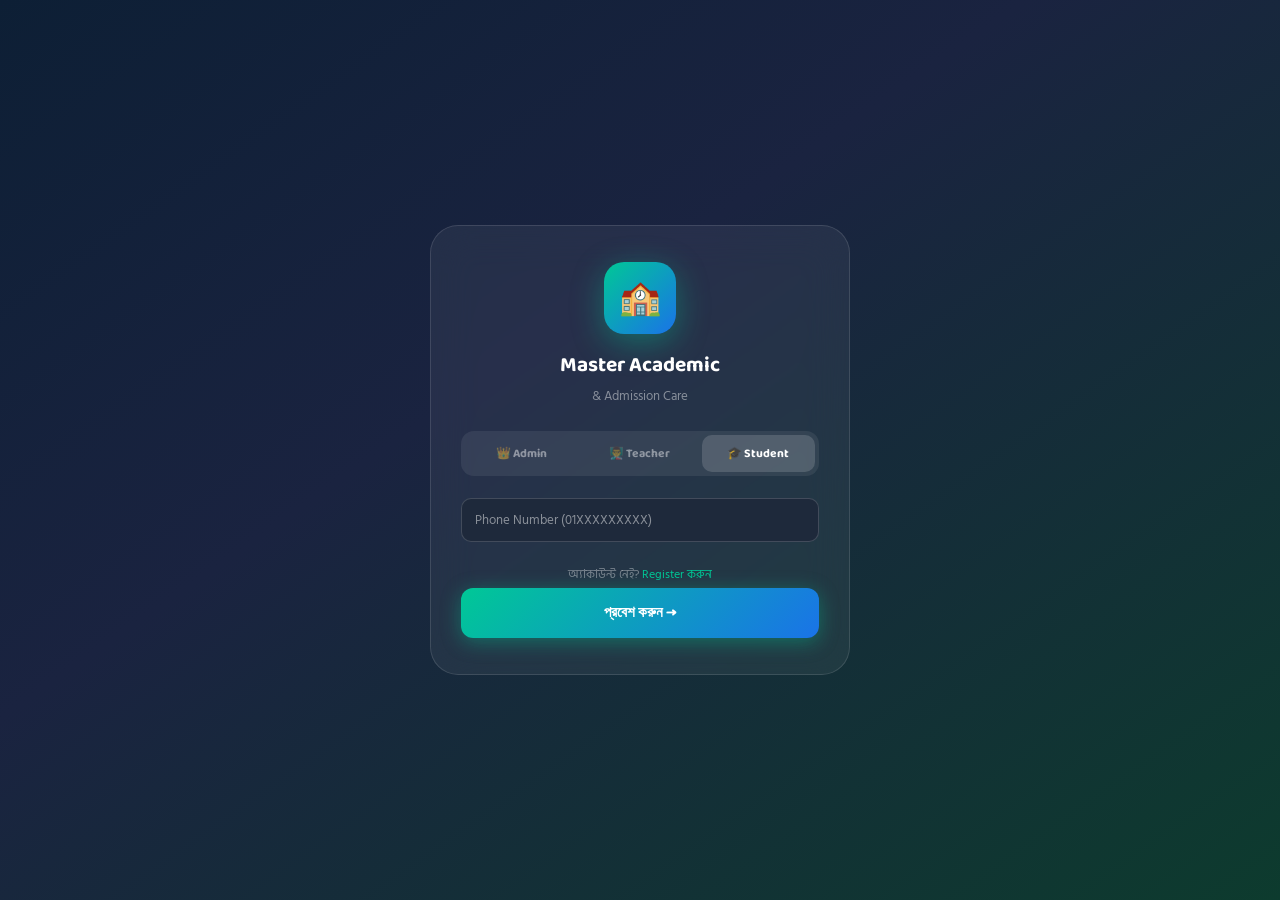
==== commit 554f5973: "Update input and textarea styles for improved dark mode aesthetics and readability" ====
--- a/index-1.html
+++ b/index-1.html
@@ -569,7 +569,7 @@
 
 <style>
 :root{--g:#00c896;--gd:#009e76;--b:#1a73e8;--r:#e84040;--y:#ffb300;
-  --bg:#f0f4f8;--card:#fff;--text:#1a2340;--muted:#7a8499;--border:#dde3ed;--dark:#1a2340;}
+  --bg:#f0f4f8;--card:#1e293b;--text:#1a2340;--muted:#7a8499;--border:#dde3ed;--dark:#1a2340;}
 *{box-sizing:border-box;margin:0;padding:0;}
 body{font-family:'Hind Siliguri',sans-serif;background:var(--bg);color:var(--text);min-height:100vh;overflow-x:hidden;}
 h1,h2,h3,.brand{font-family:'Baloo 2',sans-serif;}
@@ -680,17 +680,118 @@
 /* legacy atabs — hidden now */
 .atabs{display:none;}
 .atab{}
-.card{background:var(--card);border-radius:16px;padding:20px;box-shadow:0 2px 10px rgba(0,0,0,.06);margin-bottom:16px;}
-.card h3{font-size:15px;font-weight:800;margin-bottom:14px;}
+.card{background:#1e293b;color:#fff;--text:#fff;--dark:#fff;--muted:rgba(255,255,255,.72);--border:rgba(255,255,255,.16);--card:#1e293b;border-radius:16px;padding:20px;box-shadow:0 2px 10px rgba(0,0,0,.18);margin-bottom:16px;border:1px solid rgba(255,255,255,.1);}
+.card h3{font-size:15px;font-weight:800;margin-bottom:14px;color:#fff;}
 .fg{display:grid;grid-template-columns:1fr 1fr;gap:10px;}
 @media(max-width:600px){.fg{grid-template-columns:1fr;}}
 .fg .full{grid-column:1/-1;}
 .lbl{font-size:11px;font-weight:700;color:var(--muted);text-transform:uppercase;letter-spacing:.5px;display:block;margin-bottom:4px;}
-input[type=text],input[type=time],input[type=file],input[type=tel],select,textarea{
-  width:100%;padding:10px 13px;border:1.5px solid var(--border);border-radius:10px;
-  font-family:'Hind Siliguri',sans-serif;font-size:13px;color:var(--text);outline:none;transition:border .2s;background:#fff;}
-input:focus,select:focus,textarea:focus{border-color:var(--g);}
+input[type=text],input[type=time],input[type=file],input[type=tel],input[type=email],
+input[type=password],input[type=number],input[type=date],select,textarea{
+  width:100%;padding:10px 13px;border:1.5px solid rgba(255,255,255,.16);border-radius:10px;
+  font-family:'Hind Siliguri',sans-serif;font-size:13px;color:#fff;outline:none;transition:border .2s;background:#1e293b;-webkit-text-fill-color:#fff;}
+input:focus,select:focus,textarea:focus{border-color:var(--g);background:#1e293b;color:#fff;-webkit-text-fill-color:#fff;}
 textarea{resize:vertical;min-height:75px;}
+input::placeholder,textarea::placeholder{color:rgba(255,255,255,.48)!important;-webkit-text-fill-color:rgba(255,255,255,.48)!important;opacity:1;}
+select option{background:#1e293b!important;color:#fff!important;}
+input[type=date]::-webkit-calendar-picker-indicator,input[type=time]::-webkit-calendar-picker-indicator{filter:invert(1);opacity:.85;}
+input:not([type=checkbox]):not([type=radio]),select,textarea{
+  background:#1e293b !important;
+  color:#fff !important;
+  -webkit-text-fill-color:#fff !important;
+  border-color:rgba(255,255,255,.16) !important;
+}
+input:not([type=checkbox]):not([type=radio]):focus,select:focus,textarea:focus{
+  background:#1e293b !important;
+  color:#fff !important;
+  -webkit-text-fill-color:#fff !important;
+  border-color:var(--g) !important;
+}
+.card input:not([type=checkbox]):not([type=radio]),
+.card select,
+.card textarea{
+  background:#1e293b !important;
+  color:#fff !important;
+  -webkit-text-fill-color:#fff !important;
+  border-color:rgba(255,255,255,.16) !important;
+}
+.card input:not([type=checkbox]):not([type=radio]):focus,
+.card select:focus,
+.card textarea:focus{
+  background:#1e293b !important;
+  color:#fff !important;
+  -webkit-text-fill-color:#fff !important;
+  border-color:var(--g) !important;
+}
+.card input::placeholder,
+.card textarea::placeholder{
+  color:rgba(255,255,255,.48) !important;
+  -webkit-text-fill-color:rgba(255,255,255,.48) !important;
+  opacity:1;
+}
+.card select option{
+  background:#1e293b !important;
+  color:#fff !important;
+}
+.card .li,
+.card .ncard,
+.card .rcard,
+.card .mbody,
+.card .witem,
+.card .shcard,
+.card .att-week-card,
+.card .hw-card,
+.card .exam-card,
+.card .quiz-q-card,
+.card .marks-table,
+.card table,
+.card thead,
+.card tbody,
+.card tr,
+.card th,
+.card td{
+  background:#1e293b !important;
+  color:#fff !important;
+  border-color:rgba(255,255,255,.16) !important;
+}
+.card .li-title,
+.card .li-sub,
+.card .nt,
+.card .nb,
+.card .nd,
+.card .rcclass,
+.card .rcdate,
+.card .wtitle,
+.card .wsub,
+.card .sht,
+.card .shs,
+.card .hw-body,
+.card .exam-subj,
+.card .exam-info,
+.card .leader-name,
+.card .leader-pos,
+.card .marks-table td,
+.card .marks-table th{
+  color:#fff !important;
+}
+.card .li:hover,
+.card .witem:hover,
+.card .tbl tr:hover td,
+.card .shcard:hover,
+.card .ncard:hover,
+.card .rcard:hover{
+  background:#273449 !important;
+}
+.card .sfb{
+  background:#273449 !important;
+  color:#fff !important;
+  border-color:rgba(255,255,255,.18) !important;
+}
+.card .sfb.active{
+  background:linear-gradient(135deg,#00e5a0,#4f8ef7) !important;
+  color:#fff !important;
+  border-color:transparent !important;
+}
 .badd{width:100%;padding:11px;border:none;border-radius:10px;
   background:linear-gradient(135deg,var(--g),var(--b));color:#fff;
   font-family:'Baloo 2',sans-serif;font-size:14px;font-weight:700;cursor:pointer;margin-top:3px;}
@@ -1972,19 +2073,18 @@
       </div>
       <div class="card"><h3>📋 Active Due Notifications</h3><div id="dues-admin-list"></div></div>
     </div>
-  </div>
+      <!-- Lesson Plans Panel -->
+      <div class="apanel" id="ap-lesson-plans">
+        <div class="card" style="padding:18px;">
+          <div id="admin-lesson-plan-section">
+            <div style="text-align:center;padding:40px 20px;color:var(--muted);font-size:13px;">
+              Click "Lesson Plans" in the menu to load...
+            </div>
+          </div>
+        </div>
+      </div>
       </div><!-- /admin-content -->
     </div><!-- /admin-layout -->
-      <!-- Lesson Plans Panel -->
-    <div class="apanel" id="ap-lesson-plans">
-      <div class="card" style="padding:18px;">
-        <div id="admin-lesson-plan-section">
-          <div style="text-align:center;padding:40px 20px;color:var(--muted);font-size:13px;">
-            Click "Lesson Plans" in the menu to load…
-          </div>
-        </div>
-      </div>
-    </div>
   </div><!-- /abody -->
 <!-- MANAGER / CHAIRMAN SCREEN -->
 <div class="screen" id="s-manager">
